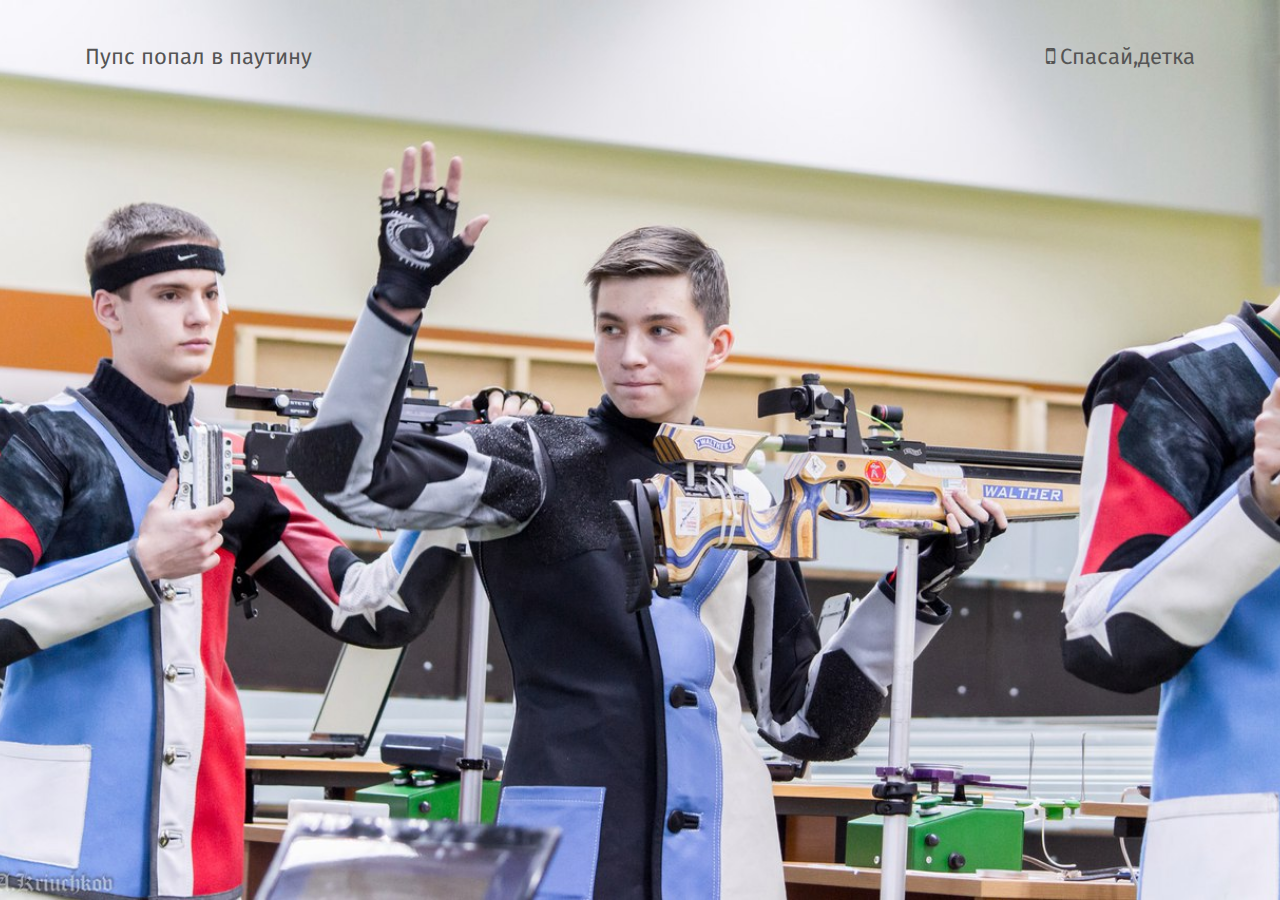
==== app/index.html @ dedfdbb5 "two cummit" ====
<!DOCTYPE html>
<html lang="ru">

<head>

	<meta charset="utf-8">
	<!-- <base href="/"> -->

	<title>Serega</title>
	<meta name="description" content="">

	<meta http-equiv="X-UA-Compatible" content="IE=edge">
	<meta name="viewport" content="width=device-width, initial-scale=1, maximum-scale=1">

	<!-- Template Basic Images Start -->
	<meta property="og:image" content="path/to/image.jpg">
	<link rel="icon" href="img/favicon/favicon.ico">
	<link rel="apple-touch-icon" sizes="180x180" href="img/favicon/apple-touch-icon-180x180.png">
	<!-- Template Basic Images End -->

	<!-- Custom Browsers Color Start /CHROME FIREFOX -->
	<meta name="theme-color" content="#1a1a1a">
	<meta name="msapplication-navbutton-color" content="#1a1a1a">
	<!-- WINDOWS PHONE -->
	<meta name="apple-mobile-web-app-status-bar-style" content="#1a1a1a">
	<!-- IOS SAFARI -->
	<!-- Custom Browsers Color End -->

<style>body{opacity: 0;overflow-x: hidden: } html {background-color: #1a1a1a; } </style>

<link rel="stylesheet" href="css/main.min.css">
</head>

<body class="ishome">

	<div id="my-page">

      <div id="my-header">

					<header class="site-header" style="background-image: url(img/top-bg.jpg);">

						<div class="top-line">

							<div class="pups">Пупс попал в паутину</div>


							<div class="phone">	<i class="fa fa-mobile"></i>Спасай,детка</div>
						</div>

					</header>

</div>
      <div id="my-content">


      </div>

      <div id="my-footer">

      </div>

   </div>


	<script src="js/scripts.min.js"></script>

</body>
</html>
---- app/css/main.min.css ----
@font-face{font-family:raleway-ex;font-weight:400;font-style:normal;src:url(../fonts/RalewayRegular/RalewayRegular.eot);src:url(../fonts/RalewayRegular/RalewayRegular.eot?#iefix) format("embedded-opentype"),url(../fonts/RalewayRegular/RalewayRegular.woff) format("woff"),url(../fonts/RalewayRegular/RalewayRegular.ttf) format("truetype")}@font-face{font-family:raleway-ex;font-weight:700;font-style:normal;src:url(../fonts/RalewayBold/RalewayBold.eot);src:url(../fonts/RalewayBold/RalewayBold.eot?#iefix) format("embedded-opentype"),url(../fonts/RalewayBold/RalewayBold.woff) format("woff"),url(../fonts/RalewayBold/RalewayBold.ttf) format("truetype")}@font-face{font-family:raleway-ex;font-weight:800;font-style:normal;src:url(../fonts/RalewayExtraBold/RalewayExtraBold.eot);src:url(../fonts/RalewayExtraBold/RalewayExtraBold.eot?#iefix) format("embedded-opentype"),url(../fonts/RalewayExtraBold/RalewayExtraBold.woff) format("woff"),url(../fonts/RalewayExtraBold/RalewayExtraBold.ttf) format("truetype")}@font-face{font-family:raleway-ex;font-weight:300;font-style:normal;src:url(../fonts/RalewayLight/RalewayLight.eot);src:url(../fonts/RalewayLight/RalewayLight.eot?#iefix) format("embedded-opentype"),url(../fonts/RalewayLight/RalewayLight.woff) format("woff"),url(../fonts/RalewayLight/RalewayLight.ttf) format("truetype")}@font-face{font-family:raleway-ex;font-weight:600;font-style:normal;src:url(../fonts/RalewaySemiBold/RalewaySemiBold.eot);src:url(../fonts/RalewaySemiBold/RalewaySemiBold.eot?#iefix) format("embedded-opentype"),url(../fonts/RalewaySemiBold/RalewaySemiBold.woff) format("woff"),url(../fonts/RalewaySemiBold/RalewaySemiBold.ttf) format("truetype")}@font-face{font-family:raleway-ex;font-weight:100;font-style:normal;src:url(../fonts/RalewayThin/RalewayThin.eot);src:url(../fonts/RalewayThin/RalewayThin.eot?#iefix) format("embedded-opentype"),url(../fonts/RalewayThin/RalewayThin.woff) format("woff"),url(../fonts/RalewayThin/RalewayThin.ttf) format("truetype")}@font-face{font-family:firasans-ex;font-weight:400;font-style:normal;src:url(../fonts/FiraSansRegular/FiraSansRegular.eot);src:url(../fonts/FiraSansRegular/FiraSansRegular.eot?#iefix) format("embedded-opentype"),url(../fonts/FiraSansRegular/FiraSansRegular.woff) format("woff"),url(../fonts/FiraSansRegular/FiraSansRegular.ttf) format("truetype")}*,::after,::before{-webkit-box-sizing:border-box;box-sizing:border-box}html{font-family:sans-serif;line-height:1.15;-webkit-text-size-adjust:100%;-ms-text-size-adjust:100%;-ms-overflow-style:scrollbar;-webkit-tap-highlight-color:transparent}@-ms-viewport{width:device-width}article,aside,dialog,figcaption,figure,footer,header,hgroup,main,nav,section{display:block}body{margin:0;font-family:-apple-system,BlinkMacSystemFont,"Segoe UI",Roboto,"Helvetica Neue",Arial,sans-serif,"Apple Color Emoji","Segoe UI Emoji","Segoe UI Symbol";font-size:1rem;font-weight:400;line-height:1.5;color:#212529;text-align:left;background-color:#fff}[tabindex="-1"]:focus{outline:0!important}hr{-webkit-box-sizing:content-box;box-sizing:content-box;height:0;overflow:visible}h1,h2,h3,h4,h5,h6{margin-top:0;margin-bottom:.5rem}p{margin-top:0;margin-bottom:1rem}abbr[data-original-title],abbr[title]{text-decoration:underline;-webkit-text-decoration:underline dotted;text-decoration:underline dotted;cursor:help;border-bottom:0}address{margin-bottom:1rem;font-style:normal;line-height:inherit}dl,ol,ul{margin-top:0;margin-bottom:1rem}ol ol,ol ul,ul ol,ul ul{margin-bottom:0}dt{font-weight:700}dd{margin-bottom:.5rem;margin-left:0}blockquote{margin:0 0 1rem}dfn{font-style:italic}b,strong{font-weight:bolder}small{font-size:80%}sub,sup{position:relative;font-size:75%;line-height:0;vertical-align:baseline}sub{bottom:-.25em}sup{top:-.5em}a{color:#66c7cd;text-decoration:none;background-color:transparent;-webkit-text-decoration-skip:objects}a:hover{color:#39a7ae;text-decoration:underline}a:not([href]):not([tabindex]){color:inherit;text-decoration:none}a:not([href]):not([tabindex]):focus,a:not([href]):not([tabindex]):hover{color:inherit;text-decoration:none}a:not([href]):not([tabindex]):focus{outline:0}code,kbd,pre,samp{font-family:monospace,monospace;font-size:1em}pre{margin-top:0;margin-bottom:1rem;overflow:auto;-ms-overflow-style:scrollbar}figure{margin:0 0 1rem}img{vertical-align:middle;border-style:none}svg:not(:root){overflow:hidden}table{border-collapse:collapse}caption{padding-top:.75rem;padding-bottom:.75rem;color:#6c757d;text-align:left;caption-side:bottom}th{text-align:inherit}label{display:inline-block;margin-bottom:.5rem}button{-webkit-border-radius:0;border-radius:0}button:focus{outline:1px dotted;outline:5px auto -webkit-focus-ring-color}button,input,optgroup,select,textarea{margin:0;font-family:inherit;font-size:inherit;line-height:inherit}button,input{overflow:visible}button,select{text-transform:none}[type=reset],[type=submit],button,html [type=button]{-webkit-appearance:button}[type=button]::-moz-focus-inner,[type=reset]::-moz-focus-inner,[type=submit]::-moz-focus-inner,button::-moz-focus-inner{padding:0;border-style:none}input[type=checkbox],input[type=radio]{-webkit-box-sizing:border-box;box-sizing:border-box;padding:0}input[type=date],input[type=datetime-local],input[type=month],input[type=time]{-webkit-appearance:listbox}textarea{overflow:auto;resize:vertical}fieldset{min-width:0;padding:0;margin:0;border:0}legend{display:block;width:100%;max-width:100%;padding:0;margin-bottom:.5rem;font-size:1.5rem;line-height:inherit;color:inherit;white-space:normal}progress{vertical-align:baseline}[type=number]::-webkit-inner-spin-button,[type=number]::-webkit-outer-spin-button{height:auto}[type=search]{outline-offset:-2px;-webkit-appearance:none}[type=search]::-webkit-search-cancel-button,[type=search]::-webkit-search-decoration{-webkit-appearance:none}::-webkit-file-upload-button{font:inherit;-webkit-appearance:button}output{display:inline-block}summary{display:list-item;cursor:pointer}template{display:none}[hidden]{display:none!important}@-ms-viewport{width:device-width}html{-webkit-box-sizing:border-box;box-sizing:border-box;-ms-overflow-style:scrollbar}*,::after,::before{-webkit-box-sizing:inherit;box-sizing:inherit}.container{width:100%;padding-right:15px;padding-left:15px;margin-right:auto;margin-left:auto}@media (min-width:576px){.container{max-width:540px}}@media (min-width:768px){.container{max-width:720px}}@media (min-width:992px){.container{max-width:960px}}@media (min-width:1200px){.container{max-width:1140px}}.container-fluid{width:100%;padding-right:15px;padding-left:15px;margin-right:auto;margin-left:auto}.row{display:-webkit-box;display:-webkit-flex;display:-ms-flexbox;display:flex;-webkit-flex-wrap:wrap;-ms-flex-wrap:wrap;flex-wrap:wrap;margin-right:-15px;margin-left:-15px}.no-gutters{margin-right:0;margin-left:0}.no-gutters>.col,.no-gutters>[class*=col-]{padding-right:0;padding-left:0}.col,.col-1,.col-10,.col-11,.col-12,.col-2,.col-3,.col-4,.col-5,.col-6,.col-7,.col-8,.col-9,.col-auto,.col-lg,.col-lg-1,.col-lg-10,.col-lg-11,.col-lg-12,.col-lg-2,.col-lg-3,.col-lg-4,.col-lg-5,.col-lg-6,.col-lg-7,.col-lg-8,.col-lg-9,.col-lg-auto,.col-md,.col-md-1,.col-md-10,.col-md-11,.col-md-12,.col-md-2,.col-md-3,.col-md-4,.col-md-5,.col-md-6,.col-md-7,.col-md-8,.col-md-9,.col-md-auto,.col-sm,.col-sm-1,.col-sm-10,.col-sm-11,.col-sm-12,.col-sm-2,.col-sm-3,.col-sm-4,.col-sm-5,.col-sm-6,.col-sm-7,.col-sm-8,.col-sm-9,.col-sm-auto,.col-xl,.col-xl-1,.col-xl-10,.col-xl-11,.col-xl-12,.col-xl-2,.col-xl-3,.col-xl-4,.col-xl-5,.col-xl-6,.col-xl-7,.col-xl-8,.col-xl-9,.col-xl-auto{position:relative;width:100%;min-height:1px;padding-right:15px;padding-left:15px}.col{-webkit-flex-basis:0;-ms-flex-preferred-size:0;flex-basis:0;-webkit-box-flex:1;-webkit-flex-grow:1;-ms-flex-positive:1;flex-grow:1;max-width:100%}.col-auto{-webkit-box-flex:0;-webkit-flex:0 0 auto;-ms-flex:0 0 auto;flex:0 0 auto;width:auto;max-width:none}.col-1{-webkit-box-flex:0;-webkit-flex:0 0 8.33333%;-ms-flex:0 0 8.33333%;flex:0 0 8.33333%;max-width:8.33333%}.col-2{-webkit-box-flex:0;-webkit-flex:0 0 16.66667%;-ms-flex:0 0 16.66667%;flex:0 0 16.66667%;max-width:16.66667%}.col-3{-webkit-box-flex:0;-webkit-flex:0 0 25%;-ms-flex:0 0 25%;flex:0 0 25%;max-width:25%}.col-4{-webkit-box-flex:0;-webkit-flex:0 0 33.33333%;-ms-flex:0 0 33.33333%;flex:0 0 33.33333%;max-width:33.33333%}.col-5{-webkit-box-flex:0;-webkit-flex:0 0 41.66667%;-ms-flex:0 0 41.66667%;flex:0 0 41.66667%;max-width:41.66667%}.col-6{-webkit-box-flex:0;-webkit-flex:0 0 50%;-ms-flex:0 0 50%;flex:0 0 50%;max-width:50%}.col-7{-webkit-box-flex:0;-webkit-flex:0 0 58.33333%;-ms-flex:0 0 58.33333%;flex:0 0 58.33333%;max-width:58.33333%}.col-8{-webkit-box-flex:0;-webkit-flex:0 0 66.66667%;-ms-flex:0 0 66.66667%;flex:0 0 66.66667%;max-width:66.66667%}.col-9{-webkit-box-flex:0;-webkit-flex:0 0 75%;-ms-flex:0 0 75%;flex:0 0 75%;max-width:75%}.col-10{-webkit-box-flex:0;-webkit-flex:0 0 83.33333%;-ms-flex:0 0 83.33333%;flex:0 0 83.33333%;max-width:83.33333%}.col-11{-webkit-box-flex:0;-webkit-flex:0 0 91.66667%;-ms-flex:0 0 91.66667%;flex:0 0 91.66667%;max-width:91.66667%}.col-12{-webkit-box-flex:0;-webkit-flex:0 0 100%;-ms-flex:0 0 100%;flex:0 0 100%;max-width:100%}.order-first{-webkit-box-ordinal-group:0;-webkit-order:-1;-ms-flex-order:-1;order:-1}.order-last{-webkit-box-ordinal-group:14;-webkit-order:13;-ms-flex-order:13;order:13}.order-0{-webkit-box-ordinal-group:1;-webkit-order:0;-ms-flex-order:0;order:0}.order-1{-webkit-box-ordinal-group:2;-webkit-order:1;-ms-flex-order:1;order:1}.order-2{-webkit-box-ordinal-group:3;-webkit-order:2;-ms-flex-order:2;order:2}.order-3{-webkit-box-ordinal-group:4;-webkit-order:3;-ms-flex-order:3;order:3}.order-4{-webkit-box-ordinal-group:5;-webkit-order:4;-ms-flex-order:4;order:4}.order-5{-webkit-box-ordinal-group:6;-webkit-order:5;-ms-flex-order:5;order:5}.order-6{-webkit-box-ordinal-group:7;-webkit-order:6;-ms-flex-order:6;order:6}.order-7{-webkit-box-ordinal-group:8;-webkit-order:7;-ms-flex-order:7;order:7}.order-8{-webkit-box-ordinal-group:9;-webkit-order:8;-ms-flex-order:8;order:8}.order-9{-webkit-box-ordinal-group:10;-webkit-order:9;-ms-flex-order:9;order:9}.order-10{-webkit-box-ordinal-group:11;-webkit-order:10;-ms-flex-order:10;order:10}.order-11{-webkit-box-ordinal-group:12;-webkit-order:11;-ms-flex-order:11;order:11}.order-12{-webkit-box-ordinal-group:13;-webkit-order:12;-ms-flex-order:12;order:12}.offset-1{margin-left:8.33333%}.offset-2{margin-left:16.66667%}.offset-3{margin-left:25%}.offset-4{margin-left:33.33333%}.offset-5{margin-left:41.66667%}.offset-6{margin-left:50%}.offset-7{margin-left:58.33333%}.offset-8{margin-left:66.66667%}.offset-9{margin-left:75%}.offset-10{margin-left:83.33333%}.offset-11{margin-left:91.66667%}@media (min-width:576px){.col-sm{-webkit-flex-basis:0;-ms-flex-preferred-size:0;flex-basis:0;-webkit-box-flex:1;-webkit-flex-grow:1;-ms-flex-positive:1;flex-grow:1;max-width:100%}.col-sm-auto{-webkit-box-flex:0;-webkit-flex:0 0 auto;-ms-flex:0 0 auto;flex:0 0 auto;width:auto;max-width:none}.col-sm-1{-webkit-box-flex:0;-webkit-flex:0 0 8.33333%;-ms-flex:0 0 8.33333%;flex:0 0 8.33333%;max-width:8.33333%}.col-sm-2{-webkit-box-flex:0;-webkit-flex:0 0 16.66667%;-ms-flex:0 0 16.66667%;flex:0 0 16.66667%;max-width:16.66667%}.col-sm-3{-webkit-box-flex:0;-webkit-flex:0 0 25%;-ms-flex:0 0 25%;flex:0 0 25%;max-width:25%}.col-sm-4{-webkit-box-flex:0;-webkit-flex:0 0 33.33333%;-ms-flex:0 0 33.33333%;flex:0 0 33.33333%;max-width:33.33333%}.col-sm-5{-webkit-box-flex:0;-webkit-flex:0 0 41.66667%;-ms-flex:0 0 41.66667%;flex:0 0 41.66667%;max-width:41.66667%}.col-sm-6{-webkit-box-flex:0;-webkit-flex:0 0 50%;-ms-flex:0 0 50%;flex:0 0 50%;max-width:50%}.col-sm-7{-webkit-box-flex:0;-webkit-flex:0 0 58.33333%;-ms-flex:0 0 58.33333%;flex:0 0 58.33333%;max-width:58.33333%}.col-sm-8{-webkit-box-flex:0;-webkit-flex:0 0 66.66667%;-ms-flex:0 0 66.66667%;flex:0 0 66.66667%;max-width:66.66667%}.col-sm-9{-webkit-box-flex:0;-webkit-flex:0 0 75%;-ms-flex:0 0 75%;flex:0 0 75%;max-width:75%}.col-sm-10{-webkit-box-flex:0;-webkit-flex:0 0 83.33333%;-ms-flex:0 0 83.33333%;flex:0 0 83.33333%;max-width:83.33333%}.col-sm-11{-webkit-box-flex:0;-webkit-flex:0 0 91.66667%;-ms-flex:0 0 91.66667%;flex:0 0 91.66667%;max-width:91.66667%}.col-sm-12{-webkit-box-flex:0;-webkit-flex:0 0 100%;-ms-flex:0 0 100%;flex:0 0 100%;max-width:100%}.order-sm-first{-webkit-box-ordinal-group:0;-webkit-order:-1;-ms-flex-order:-1;order:-1}.order-sm-last{-webkit-box-ordinal-group:14;-webkit-order:13;-ms-flex-order:13;order:13}.order-sm-0{-webkit-box-ordinal-group:1;-webkit-order:0;-ms-flex-order:0;order:0}.order-sm-1{-webkit-box-ordinal-group:2;-webkit-order:1;-ms-flex-order:1;order:1}.order-sm-2{-webkit-box-ordinal-group:3;-webkit-order:2;-ms-flex-order:2;order:2}.order-sm-3{-webkit-box-ordinal-group:4;-webkit-order:3;-ms-flex-order:3;order:3}.order-sm-4{-webkit-box-ordinal-group:5;-webkit-order:4;-ms-flex-order:4;order:4}.order-sm-5{-webkit-box-ordinal-group:6;-webkit-order:5;-ms-flex-order:5;order:5}.order-sm-6{-webkit-box-ordinal-group:7;-webkit-order:6;-ms-flex-order:6;order:6}.order-sm-7{-webkit-box-ordinal-group:8;-webkit-order:7;-ms-flex-order:7;order:7}.order-sm-8{-webkit-box-ordinal-group:9;-webkit-order:8;-ms-flex-order:8;order:8}.order-sm-9{-webkit-box-ordinal-group:10;-webkit-order:9;-ms-flex-order:9;order:9}.order-sm-10{-webkit-box-ordinal-group:11;-webkit-order:10;-ms-flex-order:10;order:10}.order-sm-11{-webkit-box-ordinal-group:12;-webkit-order:11;-ms-flex-order:11;order:11}.order-sm-12{-webkit-box-ordinal-group:13;-webkit-order:12;-ms-flex-order:12;order:12}.offset-sm-0{margin-left:0}.offset-sm-1{margin-left:8.33333%}.offset-sm-2{margin-left:16.66667%}.offset-sm-3{margin-left:25%}.offset-sm-4{margin-left:33.33333%}.offset-sm-5{margin-left:41.66667%}.offset-sm-6{margin-left:50%}.offset-sm-7{margin-left:58.33333%}.offset-sm-8{margin-left:66.66667%}.offset-sm-9{margin-left:75%}.offset-sm-10{margin-left:83.33333%}.offset-sm-11{margin-left:91.66667%}}@media (min-width:768px){.col-md{-webkit-flex-basis:0;-ms-flex-preferred-size:0;flex-basis:0;-webkit-box-flex:1;-webkit-flex-grow:1;-ms-flex-positive:1;flex-grow:1;max-width:100%}.col-md-auto{-webkit-box-flex:0;-webkit-flex:0 0 auto;-ms-flex:0 0 auto;flex:0 0 auto;width:auto;max-width:none}.col-md-1{-webkit-box-flex:0;-webkit-flex:0 0 8.33333%;-ms-flex:0 0 8.33333%;flex:0 0 8.33333%;max-width:8.33333%}.col-md-2{-webkit-box-flex:0;-webkit-flex:0 0 16.66667%;-ms-flex:0 0 16.66667%;flex:0 0 16.66667%;max-width:16.66667%}.col-md-3{-webkit-box-flex:0;-webkit-flex:0 0 25%;-ms-flex:0 0 25%;flex:0 0 25%;max-width:25%}.col-md-4{-webkit-box-flex:0;-webkit-flex:0 0 33.33333%;-ms-flex:0 0 33.33333%;flex:0 0 33.33333%;max-width:33.33333%}.col-md-5{-webkit-box-flex:0;-webkit-flex:0 0 41.66667%;-ms-flex:0 0 41.66667%;flex:0 0 41.66667%;max-width:41.66667%}.col-md-6{-webkit-box-flex:0;-webkit-flex:0 0 50%;-ms-flex:0 0 50%;flex:0 0 50%;max-width:50%}.col-md-7{-webkit-box-flex:0;-webkit-flex:0 0 58.33333%;-ms-flex:0 0 58.33333%;flex:0 0 58.33333%;max-width:58.33333%}.col-md-8{-webkit-box-flex:0;-webkit-flex:0 0 66.66667%;-ms-flex:0 0 66.66667%;flex:0 0 66.66667%;max-width:66.66667%}.col-md-9{-webkit-box-flex:0;-webkit-flex:0 0 75%;-ms-flex:0 0 75%;flex:0 0 75%;max-width:75%}.col-md-10{-webkit-box-flex:0;-webkit-flex:0 0 83.33333%;-ms-flex:0 0 83.33333%;flex:0 0 83.33333%;max-width:83.33333%}.col-md-11{-webkit-box-flex:0;-webkit-flex:0 0 91.66667%;-ms-flex:0 0 91.66667%;flex:0 0 91.66667%;max-width:91.66667%}.col-md-12{-webkit-box-flex:0;-webkit-flex:0 0 100%;-ms-flex:0 0 100%;flex:0 0 100%;max-width:100%}.order-md-first{-webkit-box-ordinal-group:0;-webkit-order:-1;-ms-flex-order:-1;order:-1}.order-md-last{-webkit-box-ordinal-group:14;-webkit-order:13;-ms-flex-order:13;order:13}.order-md-0{-webkit-box-ordinal-group:1;-webkit-order:0;-ms-flex-order:0;order:0}.order-md-1{-webkit-box-ordinal-group:2;-webkit-order:1;-ms-flex-order:1;order:1}.order-md-2{-webkit-box-ordinal-group:3;-webkit-order:2;-ms-flex-order:2;order:2}.order-md-3{-webkit-box-ordinal-group:4;-webkit-order:3;-ms-flex-order:3;order:3}.order-md-4{-webkit-box-ordinal-group:5;-webkit-order:4;-ms-flex-order:4;order:4}.order-md-5{-webkit-box-ordinal-group:6;-webkit-order:5;-ms-flex-order:5;order:5}.order-md-6{-webkit-box-ordinal-group:7;-webkit-order:6;-ms-flex-order:6;order:6}.order-md-7{-webkit-box-ordinal-group:8;-webkit-order:7;-ms-flex-order:7;order:7}.order-md-8{-webkit-box-ordinal-group:9;-webkit-order:8;-ms-flex-order:8;order:8}.order-md-9{-webkit-box-ordinal-group:10;-webkit-order:9;-ms-flex-order:9;order:9}.order-md-10{-webkit-box-ordinal-group:11;-webkit-order:10;-ms-flex-order:10;order:10}.order-md-11{-webkit-box-ordinal-group:12;-webkit-order:11;-ms-flex-order:11;order:11}.order-md-12{-webkit-box-ordinal-group:13;-webkit-order:12;-ms-flex-order:12;order:12}.offset-md-0{margin-left:0}.offset-md-1{margin-left:8.33333%}.offset-md-2{margin-left:16.66667%}.offset-md-3{margin-left:25%}.offset-md-4{margin-left:33.33333%}.offset-md-5{margin-left:41.66667%}.offset-md-6{margin-left:50%}.offset-md-7{margin-left:58.33333%}.offset-md-8{margin-left:66.66667%}.offset-md-9{margin-left:75%}.offset-md-10{margin-left:83.33333%}.offset-md-11{margin-left:91.66667%}}@media (min-width:992px){.col-lg{-webkit-flex-basis:0;-ms-flex-preferred-size:0;flex-basis:0;-webkit-box-flex:1;-webkit-flex-grow:1;-ms-flex-positive:1;flex-grow:1;max-width:100%}.col-lg-auto{-webkit-box-flex:0;-webkit-flex:0 0 auto;-ms-flex:0 0 auto;flex:0 0 auto;width:auto;max-width:none}.col-lg-1{-webkit-box-flex:0;-webkit-flex:0 0 8.33333%;-ms-flex:0 0 8.33333%;flex:0 0 8.33333%;max-width:8.33333%}.col-lg-2{-webkit-box-flex:0;-webkit-flex:0 0 16.66667%;-ms-flex:0 0 16.66667%;flex:0 0 16.66667%;max-width:16.66667%}.col-lg-3{-webkit-box-flex:0;-webkit-flex:0 0 25%;-ms-flex:0 0 25%;flex:0 0 25%;max-width:25%}.col-lg-4{-webkit-box-flex:0;-webkit-flex:0 0 33.33333%;-ms-flex:0 0 33.33333%;flex:0 0 33.33333%;max-width:33.33333%}.col-lg-5{-webkit-box-flex:0;-webkit-flex:0 0 41.66667%;-ms-flex:0 0 41.66667%;flex:0 0 41.66667%;max-width:41.66667%}.col-lg-6{-webkit-box-flex:0;-webkit-flex:0 0 50%;-ms-flex:0 0 50%;flex:0 0 50%;max-width:50%}.col-lg-7{-webkit-box-flex:0;-webkit-flex:0 0 58.33333%;-ms-flex:0 0 58.33333%;flex:0 0 58.33333%;max-width:58.33333%}.col-lg-8{-webkit-box-flex:0;-webkit-flex:0 0 66.66667%;-ms-flex:0 0 66.66667%;flex:0 0 66.66667%;max-width:66.66667%}.col-lg-9{-webkit-box-flex:0;-webkit-flex:0 0 75%;-ms-flex:0 0 75%;flex:0 0 75%;max-width:75%}.col-lg-10{-webkit-box-flex:0;-webkit-flex:0 0 83.33333%;-ms-flex:0 0 83.33333%;flex:0 0 83.33333%;max-width:83.33333%}.col-lg-11{-webkit-box-flex:0;-webkit-flex:0 0 91.66667%;-ms-flex:0 0 91.66667%;flex:0 0 91.66667%;max-width:91.66667%}.col-lg-12{-webkit-box-flex:0;-webkit-flex:0 0 100%;-ms-flex:0 0 100%;flex:0 0 100%;max-width:100%}.order-lg-first{-webkit-box-ordinal-group:0;-webkit-order:-1;-ms-flex-order:-1;order:-1}.order-lg-last{-webkit-box-ordinal-group:14;-webkit-order:13;-ms-flex-order:13;order:13}.order-lg-0{-webkit-box-ordinal-group:1;-webkit-order:0;-ms-flex-order:0;order:0}.order-lg-1{-webkit-box-ordinal-group:2;-webkit-order:1;-ms-flex-order:1;order:1}.order-lg-2{-webkit-box-ordinal-group:3;-webkit-order:2;-ms-flex-order:2;order:2}.order-lg-3{-webkit-box-ordinal-group:4;-webkit-order:3;-ms-flex-order:3;order:3}.order-lg-4{-webkit-box-ordinal-group:5;-webkit-order:4;-ms-flex-order:4;order:4}.order-lg-5{-webkit-box-ordinal-group:6;-webkit-order:5;-ms-flex-order:5;order:5}.order-lg-6{-webkit-box-ordinal-group:7;-webkit-order:6;-ms-flex-order:6;order:6}.order-lg-7{-webkit-box-ordinal-group:8;-webkit-order:7;-ms-flex-order:7;order:7}.order-lg-8{-webkit-box-ordinal-group:9;-webkit-order:8;-ms-flex-order:8;order:8}.order-lg-9{-webkit-box-ordinal-group:10;-webkit-order:9;-ms-flex-order:9;order:9}.order-lg-10{-webkit-box-ordinal-group:11;-webkit-order:10;-ms-flex-order:10;order:10}.order-lg-11{-webkit-box-ordinal-group:12;-webkit-order:11;-ms-flex-order:11;order:11}.order-lg-12{-webkit-box-ordinal-group:13;-webkit-order:12;-ms-flex-order:12;order:12}.offset-lg-0{margin-left:0}.offset-lg-1{margin-left:8.33333%}.offset-lg-2{margin-left:16.66667%}.offset-lg-3{margin-left:25%}.offset-lg-4{margin-left:33.33333%}.offset-lg-5{margin-left:41.66667%}.offset-lg-6{margin-left:50%}.offset-lg-7{margin-left:58.33333%}.offset-lg-8{margin-left:66.66667%}.offset-lg-9{margin-left:75%}.offset-lg-10{margin-left:83.33333%}.offset-lg-11{margin-left:91.66667%}}@media (min-width:1200px){.col-xl{-webkit-flex-basis:0;-ms-flex-preferred-size:0;flex-basis:0;-webkit-box-flex:1;-webkit-flex-grow:1;-ms-flex-positive:1;flex-grow:1;max-width:100%}.col-xl-auto{-webkit-box-flex:0;-webkit-flex:0 0 auto;-ms-flex:0 0 auto;flex:0 0 auto;width:auto;max-width:none}.col-xl-1{-webkit-box-flex:0;-webkit-flex:0 0 8.33333%;-ms-flex:0 0 8.33333%;flex:0 0 8.33333%;max-width:8.33333%}.col-xl-2{-webkit-box-flex:0;-webkit-flex:0 0 16.66667%;-ms-flex:0 0 16.66667%;flex:0 0 16.66667%;max-width:16.66667%}.col-xl-3{-webkit-box-flex:0;-webkit-flex:0 0 25%;-ms-flex:0 0 25%;flex:0 0 25%;max-width:25%}.col-xl-4{-webkit-box-flex:0;-webkit-flex:0 0 33.33333%;-ms-flex:0 0 33.33333%;flex:0 0 33.33333%;max-width:33.33333%}.col-xl-5{-webkit-box-flex:0;-webkit-flex:0 0 41.66667%;-ms-flex:0 0 41.66667%;flex:0 0 41.66667%;max-width:41.66667%}.col-xl-6{-webkit-box-flex:0;-webkit-flex:0 0 50%;-ms-flex:0 0 50%;flex:0 0 50%;max-width:50%}.col-xl-7{-webkit-box-flex:0;-webkit-flex:0 0 58.33333%;-ms-flex:0 0 58.33333%;flex:0 0 58.33333%;max-width:58.33333%}.col-xl-8{-webkit-box-flex:0;-webkit-flex:0 0 66.66667%;-ms-flex:0 0 66.66667%;flex:0 0 66.66667%;max-width:66.66667%}.col-xl-9{-webkit-box-flex:0;-webkit-flex:0 0 75%;-ms-flex:0 0 75%;flex:0 0 75%;max-width:75%}.col-xl-10{-webkit-box-flex:0;-webkit-flex:0 0 83.33333%;-ms-flex:0 0 83.33333%;flex:0 0 83.33333%;max-width:83.33333%}.col-xl-11{-webkit-box-flex:0;-webkit-flex:0 0 91.66667%;-ms-flex:0 0 91.66667%;flex:0 0 91.66667%;max-width:91.66667%}.col-xl-12{-webkit-box-flex:0;-webkit-flex:0 0 100%;-ms-flex:0 0 100%;flex:0 0 100%;max-width:100%}.order-xl-first{-webkit-box-ordinal-group:0;-webkit-order:-1;-ms-flex-order:-1;order:-1}.order-xl-last{-webkit-box-ordinal-group:14;-webkit-order:13;-ms-flex-order:13;order:13}.order-xl-0{-webkit-box-ordinal-group:1;-webkit-order:0;-ms-flex-order:0;order:0}.order-xl-1{-webkit-box-ordinal-group:2;-webkit-order:1;-ms-flex-order:1;order:1}.order-xl-2{-webkit-box-ordinal-group:3;-webkit-order:2;-ms-flex-order:2;order:2}.order-xl-3{-webkit-box-ordinal-group:4;-webkit-order:3;-ms-flex-order:3;order:3}.order-xl-4{-webkit-box-ordinal-group:5;-webkit-order:4;-ms-flex-order:4;order:4}.order-xl-5{-webkit-box-ordinal-group:6;-webkit-order:5;-ms-flex-order:5;order:5}.order-xl-6{-webkit-box-ordinal-group:7;-webkit-order:6;-ms-flex-order:6;order:6}.order-xl-7{-webkit-box-ordinal-group:8;-webkit-order:7;-ms-flex-order:7;order:7}.order-xl-8{-webkit-box-ordinal-group:9;-webkit-order:8;-ms-flex-order:8;order:8}.order-xl-9{-webkit-box-ordinal-group:10;-webkit-order:9;-ms-flex-order:9;order:9}.order-xl-10{-webkit-box-ordinal-group:11;-webkit-order:10;-ms-flex-order:10;order:10}.order-xl-11{-webkit-box-ordinal-group:12;-webkit-order:11;-ms-flex-order:11;order:11}.order-xl-12{-webkit-box-ordinal-group:13;-webkit-order:12;-ms-flex-order:12;order:12}.offset-xl-0{margin-left:0}.offset-xl-1{margin-left:8.33333%}.offset-xl-2{margin-left:16.66667%}.offset-xl-3{margin-left:25%}.offset-xl-4{margin-left:33.33333%}.offset-xl-5{margin-left:41.66667%}.offset-xl-6{margin-left:50%}.offset-xl-7{margin-left:58.33333%}.offset-xl-8{margin-left:66.66667%}.offset-xl-9{margin-left:75%}.offset-xl-10{margin-left:83.33333%}.offset-xl-11{margin-left:91.66667%}}.d-none{display:none!important}.d-inline{display:inline!important}.d-inline-block{display:inline-block!important}.d-block{display:block!important}.d-table{display:table!important}.d-table-row{display:table-row!important}.d-table-cell{display:table-cell!important}.d-flex{display:-webkit-box!important;display:-webkit-flex!important;display:-ms-flexbox!important;display:flex!important}.d-inline-flex{display:-webkit-inline-box!important;display:-webkit-inline-flex!important;display:-ms-inline-flexbox!important;display:inline-flex!important}@media (min-width:576px){.d-sm-none{display:none!important}.d-sm-inline{display:inline!important}.d-sm-inline-block{display:inline-block!important}.d-sm-block{display:block!important}.d-sm-table{display:table!important}.d-sm-table-row{display:table-row!important}.d-sm-table-cell{display:table-cell!important}.d-sm-flex{display:-webkit-box!important;display:-webkit-flex!important;display:-ms-flexbox!important;display:flex!important}.d-sm-inline-flex{display:-webkit-inline-box!important;display:-webkit-inline-flex!important;display:-ms-inline-flexbox!important;display:inline-flex!important}}@media (min-width:768px){.d-md-none{display:none!important}.d-md-inline{display:inline!important}.d-md-inline-block{display:inline-block!important}.d-md-block{display:block!important}.d-md-table{display:table!important}.d-md-table-row{display:table-row!important}.d-md-table-cell{display:table-cell!important}.d-md-flex{display:-webkit-box!important;display:-webkit-flex!important;display:-ms-flexbox!important;display:flex!important}.d-md-inline-flex{display:-webkit-inline-box!important;display:-webkit-inline-flex!important;display:-ms-inline-flexbox!important;display:inline-flex!important}}@media (min-width:992px){.d-lg-none{display:none!important}.d-lg-inline{display:inline!important}.d-lg-inline-block{display:inline-block!important}.d-lg-block{display:block!important}.d-lg-table{display:table!important}.d-lg-table-row{display:table-row!important}.d-lg-table-cell{display:table-cell!important}.d-lg-flex{display:-webkit-box!important;display:-webkit-flex!important;display:-ms-flexbox!important;display:flex!important}.d-lg-inline-flex{display:-webkit-inline-box!important;display:-webkit-inline-flex!important;display:-ms-inline-flexbox!important;display:inline-flex!important}}@media (min-width:1200px){.d-xl-none{display:none!important}.d-xl-inline{display:inline!important}.d-xl-inline-block{display:inline-block!important}.d-xl-block{display:block!important}.d-xl-table{display:table!important}.d-xl-table-row{display:table-row!important}.d-xl-table-cell{display:table-cell!important}.d-xl-flex{display:-webkit-box!important;display:-webkit-flex!important;display:-ms-flexbox!important;display:flex!important}.d-xl-inline-flex{display:-webkit-inline-box!important;display:-webkit-inline-flex!important;display:-ms-inline-flexbox!important;display:inline-flex!important}}@media print{.d-print-none{display:none!important}.d-print-inline{display:inline!important}.d-print-inline-block{display:inline-block!important}.d-print-block{display:block!important}.d-print-table{display:table!important}.d-print-table-row{display:table-row!important}.d-print-table-cell{display:table-cell!important}.d-print-flex{display:-webkit-box!important;display:-webkit-flex!important;display:-ms-flexbox!important;display:flex!important}.d-print-inline-flex{display:-webkit-inline-box!important;display:-webkit-inline-flex!important;display:-ms-inline-flexbox!important;display:inline-flex!important}}.flex-row{-webkit-box-orient:horizontal!important;-webkit-box-direction:normal!important;-webkit-flex-direction:row!important;-ms-flex-direction:row!important;flex-direction:row!important}.flex-column{-webkit-box-orient:vertical!important;-webkit-box-direction:normal!important;-webkit-flex-direction:column!important;-ms-flex-direction:column!important;flex-direction:column!important}.flex-row-reverse{-webkit-box-orient:horizontal!important;-webkit-box-direction:reverse!important;-webkit-flex-direction:row-reverse!important;-ms-flex-direction:row-reverse!important;flex-direction:row-reverse!important}.flex-column-reverse{-webkit-box-orient:vertical!important;-webkit-box-direction:reverse!important;-webkit-flex-direction:column-reverse!important;-ms-flex-direction:column-reverse!important;flex-direction:column-reverse!important}.flex-wrap{-webkit-flex-wrap:wrap!important;-ms-flex-wrap:wrap!important;flex-wrap:wrap!important}.flex-nowrap{-webkit-flex-wrap:nowrap!important;-ms-flex-wrap:nowrap!important;flex-wrap:nowrap!important}.flex-wrap-reverse{-webkit-flex-wrap:wrap-reverse!important;-ms-flex-wrap:wrap-reverse!important;flex-wrap:wrap-reverse!important}.justify-content-start{-webkit-box-pack:start!important;-webkit-justify-content:flex-start!important;-ms-flex-pack:start!important;justify-content:flex-start!important}.justify-content-end{-webkit-box-pack:end!important;-webkit-justify-content:flex-end!important;-ms-flex-pack:end!important;justify-content:flex-end!important}.justify-content-center{-webkit-box-pack:center!important;-webkit-justify-content:center!important;-ms-flex-pack:center!important;justify-content:center!important}.justify-content-between{-webkit-box-pack:justify!important;-webkit-justify-content:space-between!important;-ms-flex-pack:justify!important;justify-content:space-between!important}.justify-content-around{-webkit-justify-content:space-around!important;-ms-flex-pack:distribute!important;justify-content:space-around!important}.align-items-start{-webkit-box-align:start!important;-webkit-align-items:flex-start!important;-ms-flex-align:start!important;align-items:flex-start!important}.align-items-end{-webkit-box-align:end!important;-webkit-align-items:flex-end!important;-ms-flex-align:end!important;align-items:flex-end!important}.align-items-center{-webkit-box-align:center!important;-webkit-align-items:center!important;-ms-flex-align:center!important;align-items:center!important}.align-items-baseline{-webkit-box-align:baseline!important;-webkit-align-items:baseline!important;-ms-flex-align:baseline!important;align-items:baseline!important}.align-items-stretch{-webkit-box-align:stretch!important;-webkit-align-items:stretch!important;-ms-flex-align:stretch!important;align-items:stretch!important}.align-content-start{-webkit-align-content:flex-start!important;-ms-flex-line-pack:start!important;align-content:flex-start!important}.align-content-end{-webkit-align-content:flex-end!important;-ms-flex-line-pack:end!important;align-content:flex-end!important}.align-content-center{-webkit-align-content:center!important;-ms-flex-line-pack:center!important;align-content:center!important}.align-content-between{-webkit-align-content:space-between!important;-ms-flex-line-pack:justify!important;align-content:space-between!important}.align-content-around{-webkit-align-content:space-around!important;-ms-flex-line-pack:distribute!important;align-content:space-around!important}.align-content-stretch{-webkit-align-content:stretch!important;-ms-flex-line-pack:stretch!important;align-content:stretch!important}.align-self-auto{-webkit-align-self:auto!important;-ms-flex-item-align:auto!important;align-self:auto!important}.align-self-start{-webkit-align-self:flex-start!important;-ms-flex-item-align:start!important;align-self:flex-start!important}.align-self-end{-webkit-align-self:flex-end!important;-ms-flex-item-align:end!important;align-self:flex-end!important}.align-self-center{-webkit-align-self:center!important;-ms-flex-item-align:center!important;align-self:center!important}.align-self-baseline{-webkit-align-self:baseline!important;-ms-flex-item-align:baseline!important;align-self:baseline!important}.align-self-stretch{-webkit-align-self:stretch!important;-ms-flex-item-align:stretch!important;align-self:stretch!important}@media (min-width:576px){.flex-sm-row{-webkit-box-orient:horizontal!important;-webkit-box-direction:normal!important;-webkit-flex-direction:row!important;-ms-flex-direction:row!important;flex-direction:row!important}.flex-sm-column{-webkit-box-orient:vertical!important;-webkit-box-direction:normal!important;-webkit-flex-direction:column!important;-ms-flex-direction:column!important;flex-direction:column!important}.flex-sm-row-reverse{-webkit-box-orient:horizontal!important;-webkit-box-direction:reverse!important;-webkit-flex-direction:row-reverse!important;-ms-flex-direction:row-reverse!important;flex-direction:row-reverse!important}.flex-sm-column-reverse{-webkit-box-orient:vertical!important;-webkit-box-direction:reverse!important;-webkit-flex-direction:column-reverse!important;-ms-flex-direction:column-reverse!important;flex-direction:column-reverse!important}.flex-sm-wrap{-webkit-flex-wrap:wrap!important;-ms-flex-wrap:wrap!important;flex-wrap:wrap!important}.flex-sm-nowrap{-webkit-flex-wrap:nowrap!important;-ms-flex-wrap:nowrap!important;flex-wrap:nowrap!important}.flex-sm-wrap-reverse{-webkit-flex-wrap:wrap-reverse!important;-ms-flex-wrap:wrap-reverse!important;flex-wrap:wrap-reverse!important}.justify-content-sm-start{-webkit-box-pack:start!important;-webkit-justify-content:flex-start!important;-ms-flex-pack:start!important;justify-content:flex-start!important}.justify-content-sm-end{-webkit-box-pack:end!important;-webkit-justify-content:flex-end!important;-ms-flex-pack:end!important;justify-content:flex-end!important}.justify-content-sm-center{-webkit-box-pack:center!important;-webkit-justify-content:center!important;-ms-flex-pack:center!important;justify-content:center!important}.justify-content-sm-between{-webkit-box-pack:justify!important;-webkit-justify-content:space-between!important;-ms-flex-pack:justify!important;justify-content:space-between!important}.justify-content-sm-around{-webkit-justify-content:space-around!important;-ms-flex-pack:distribute!important;justify-content:space-around!important}.align-items-sm-start{-webkit-box-align:start!important;-webkit-align-items:flex-start!important;-ms-flex-align:start!important;align-items:flex-start!important}.align-items-sm-end{-webkit-box-align:end!important;-webkit-align-items:flex-end!important;-ms-flex-align:end!important;align-items:flex-end!important}.align-items-sm-center{-webkit-box-align:center!important;-webkit-align-items:center!important;-ms-flex-align:center!important;align-items:center!important}.align-items-sm-baseline{-webkit-box-align:baseline!important;-webkit-align-items:baseline!important;-ms-flex-align:baseline!important;align-items:baseline!important}.align-items-sm-stretch{-webkit-box-align:stretch!important;-webkit-align-items:stretch!important;-ms-flex-align:stretch!important;align-items:stretch!important}.align-content-sm-start{-webkit-align-content:flex-start!important;-ms-flex-line-pack:start!important;align-content:flex-start!important}.align-content-sm-end{-webkit-align-content:flex-end!important;-ms-flex-line-pack:end!important;align-content:flex-end!important}.align-content-sm-center{-webkit-align-content:center!important;-ms-flex-line-pack:center!important;align-content:center!important}.align-content-sm-between{-webkit-align-content:space-between!important;-ms-flex-line-pack:justify!important;align-content:space-between!important}.align-content-sm-around{-webkit-align-content:space-around!important;-ms-flex-line-pack:distribute!important;align-content:space-around!important}.align-content-sm-stretch{-webkit-align-content:stretch!important;-ms-flex-line-pack:stretch!important;align-content:stretch!important}.align-self-sm-auto{-webkit-align-self:auto!important;-ms-flex-item-align:auto!important;align-self:auto!important}.align-self-sm-start{-webkit-align-self:flex-start!important;-ms-flex-item-align:start!important;align-self:flex-start!important}.align-self-sm-end{-webkit-align-self:flex-end!important;-ms-flex-item-align:end!important;align-self:flex-end!important}.align-self-sm-center{-webkit-align-self:center!important;-ms-flex-item-align:center!important;align-self:center!important}.align-self-sm-baseline{-webkit-align-self:baseline!important;-ms-flex-item-align:baseline!important;align-self:baseline!important}.align-self-sm-stretch{-webkit-align-self:stretch!important;-ms-flex-item-align:stretch!important;align-self:stretch!important}}@media (min-width:768px){.flex-md-row{-webkit-box-orient:horizontal!important;-webkit-box-direction:normal!important;-webkit-flex-direction:row!important;-ms-flex-direction:row!important;flex-direction:row!important}.flex-md-column{-webkit-box-orient:vertical!important;-webkit-box-direction:normal!important;-webkit-flex-direction:column!important;-ms-flex-direction:column!important;flex-direction:column!important}.flex-md-row-reverse{-webkit-box-orient:horizontal!important;-webkit-box-direction:reverse!important;-webkit-flex-direction:row-reverse!important;-ms-flex-direction:row-reverse!important;flex-direction:row-reverse!important}.flex-md-column-reverse{-webkit-box-orient:vertical!important;-webkit-box-direction:reverse!important;-webkit-flex-direction:column-reverse!important;-ms-flex-direction:column-reverse!important;flex-direction:column-reverse!important}.flex-md-wrap{-webkit-flex-wrap:wrap!important;-ms-flex-wrap:wrap!important;flex-wrap:wrap!important}.flex-md-nowrap{-webkit-flex-wrap:nowrap!important;-ms-flex-wrap:nowrap!important;flex-wrap:nowrap!important}.flex-md-wrap-reverse{-webkit-flex-wrap:wrap-reverse!important;-ms-flex-wrap:wrap-reverse!important;flex-wrap:wrap-reverse!important}.justify-content-md-start{-webkit-box-pack:start!important;-webkit-justify-content:flex-start!important;-ms-flex-pack:start!important;justify-content:flex-start!important}.justify-content-md-end{-webkit-box-pack:end!important;-webkit-justify-content:flex-end!important;-ms-flex-pack:end!important;justify-content:flex-end!important}.justify-content-md-center{-webkit-box-pack:center!important;-webkit-justify-content:center!important;-ms-flex-pack:center!important;justify-content:center!important}.justify-content-md-between{-webkit-box-pack:justify!important;-webkit-justify-content:space-between!important;-ms-flex-pack:justify!important;justify-content:space-between!important}.justify-content-md-around{-webkit-justify-content:space-around!important;-ms-flex-pack:distribute!important;justify-content:space-around!important}.align-items-md-start{-webkit-box-align:start!important;-webkit-align-items:flex-start!important;-ms-flex-align:start!important;align-items:flex-start!important}.align-items-md-end{-webkit-box-align:end!important;-webkit-align-items:flex-end!important;-ms-flex-align:end!important;align-items:flex-end!important}.align-items-md-center{-webkit-box-align:center!important;-webkit-align-items:center!important;-ms-flex-align:center!important;align-items:center!important}.align-items-md-baseline{-webkit-box-align:baseline!important;-webkit-align-items:baseline!important;-ms-flex-align:baseline!important;align-items:baseline!important}.align-items-md-stretch{-webkit-box-align:stretch!important;-webkit-align-items:stretch!important;-ms-flex-align:stretch!important;align-items:stretch!important}.align-content-md-start{-webkit-align-content:flex-start!important;-ms-flex-line-pack:start!important;align-content:flex-start!important}.align-content-md-end{-webkit-align-content:flex-end!important;-ms-flex-line-pack:end!important;align-content:flex-end!important}.align-content-md-center{-webkit-align-content:center!important;-ms-flex-line-pack:center!important;align-content:center!important}.align-content-md-between{-webkit-align-content:space-between!important;-ms-flex-line-pack:justify!important;align-content:space-between!important}.align-content-md-around{-webkit-align-content:space-around!important;-ms-flex-line-pack:distribute!important;align-content:space-around!important}.align-content-md-stretch{-webkit-align-content:stretch!important;-ms-flex-line-pack:stretch!important;align-content:stretch!important}.align-self-md-auto{-webkit-align-self:auto!important;-ms-flex-item-align:auto!important;align-self:auto!important}.align-self-md-start{-webkit-align-self:flex-start!important;-ms-flex-item-align:start!important;align-self:flex-start!important}.align-self-md-end{-webkit-align-self:flex-end!important;-ms-flex-item-align:end!important;align-self:flex-end!important}.align-self-md-center{-webkit-align-self:center!important;-ms-flex-item-align:center!important;align-self:center!important}.align-self-md-baseline{-webkit-align-self:baseline!important;-ms-flex-item-align:baseline!important;align-self:baseline!important}.align-self-md-stretch{-webkit-align-self:stretch!important;-ms-flex-item-align:stretch!important;align-self:stretch!important}}@media (min-width:992px){.flex-lg-row{-webkit-box-orient:horizontal!important;-webkit-box-direction:normal!important;-webkit-flex-direction:row!important;-ms-flex-direction:row!important;flex-direction:row!important}.flex-lg-column{-webkit-box-orient:vertical!important;-webkit-box-direction:normal!important;-webkit-flex-direction:column!important;-ms-flex-direction:column!important;flex-direction:column!important}.flex-lg-row-reverse{-webkit-box-orient:horizontal!important;-webkit-box-direction:reverse!important;-webkit-flex-direction:row-reverse!important;-ms-flex-direction:row-reverse!important;flex-direction:row-reverse!important}.flex-lg-column-reverse{-webkit-box-orient:vertical!important;-webkit-box-direction:reverse!important;-webkit-flex-direction:column-reverse!important;-ms-flex-direction:column-reverse!important;flex-direction:column-reverse!important}.flex-lg-wrap{-webkit-flex-wrap:wrap!important;-ms-flex-wrap:wrap!important;flex-wrap:wrap!important}.flex-lg-nowrap{-webkit-flex-wrap:nowrap!important;-ms-flex-wrap:nowrap!important;flex-wrap:nowrap!important}.flex-lg-wrap-reverse{-webkit-flex-wrap:wrap-reverse!important;-ms-flex-wrap:wrap-reverse!important;flex-wrap:wrap-reverse!important}.justify-content-lg-start{-webkit-box-pack:start!important;-webkit-justify-content:flex-start!important;-ms-flex-pack:start!important;justify-content:flex-start!important}.justify-content-lg-end{-webkit-box-pack:end!important;-webkit-justify-content:flex-end!important;-ms-flex-pack:end!important;justify-content:flex-end!important}.justify-content-lg-center{-webkit-box-pack:center!important;-webkit-justify-content:center!important;-ms-flex-pack:center!important;justify-content:center!important}.justify-content-lg-between{-webkit-box-pack:justify!important;-webkit-justify-content:space-between!important;-ms-flex-pack:justify!important;justify-content:space-between!important}.justify-content-lg-around{-webkit-justify-content:space-around!important;-ms-flex-pack:distribute!important;justify-content:space-around!important}.align-items-lg-start{-webkit-box-align:start!important;-webkit-align-items:flex-start!important;-ms-flex-align:start!important;align-items:flex-start!important}.align-items-lg-end{-webkit-box-align:end!important;-webkit-align-items:flex-end!important;-ms-flex-align:end!important;align-items:flex-end!important}.align-items-lg-center{-webkit-box-align:center!important;-webkit-align-items:center!important;-ms-flex-align:center!important;align-items:center!important}.align-items-lg-baseline{-webkit-box-align:baseline!important;-webkit-align-items:baseline!important;-ms-flex-align:baseline!important;align-items:baseline!important}.align-items-lg-stretch{-webkit-box-align:stretch!important;-webkit-align-items:stretch!important;-ms-flex-align:stretch!important;align-items:stretch!important}.align-content-lg-start{-webkit-align-content:flex-start!important;-ms-flex-line-pack:start!important;align-content:flex-start!important}.align-content-lg-end{-webkit-align-content:flex-end!important;-ms-flex-line-pack:end!important;align-content:flex-end!important}.align-content-lg-center{-webkit-align-content:center!important;-ms-flex-line-pack:center!important;align-content:center!important}.align-content-lg-between{-webkit-align-content:space-between!important;-ms-flex-line-pack:justify!important;align-content:space-between!important}.align-content-lg-around{-webkit-align-content:space-around!important;-ms-flex-line-pack:distribute!important;align-content:space-around!important}.align-content-lg-stretch{-webkit-align-content:stretch!important;-ms-flex-line-pack:stretch!important;align-content:stretch!important}.align-self-lg-auto{-webkit-align-self:auto!important;-ms-flex-item-align:auto!important;align-self:auto!important}.align-self-lg-start{-webkit-align-self:flex-start!important;-ms-flex-item-align:start!important;align-self:flex-start!important}.align-self-lg-end{-webkit-align-self:flex-end!important;-ms-flex-item-align:end!important;align-self:flex-end!important}.align-self-lg-center{-webkit-align-self:center!important;-ms-flex-item-align:center!important;align-self:center!important}.align-self-lg-baseline{-webkit-align-self:baseline!important;-ms-flex-item-align:baseline!important;align-self:baseline!important}.align-self-lg-stretch{-webkit-align-self:stretch!important;-ms-flex-item-align:stretch!important;align-self:stretch!important}}@media (min-width:1200px){.flex-xl-row{-webkit-box-orient:horizontal!important;-webkit-box-direction:normal!important;-webkit-flex-direction:row!important;-ms-flex-direction:row!important;flex-direction:row!important}.flex-xl-column{-webkit-box-orient:vertical!important;-webkit-box-direction:normal!important;-webkit-flex-direction:column!important;-ms-flex-direction:column!important;flex-direction:column!important}.flex-xl-row-reverse{-webkit-box-orient:horizontal!important;-webkit-box-direction:reverse!important;-webkit-flex-direction:row-reverse!important;-ms-flex-direction:row-reverse!important;flex-direction:row-reverse!important}.flex-xl-column-reverse{-webkit-box-orient:vertical!important;-webkit-box-direction:reverse!important;-webkit-flex-direction:column-reverse!important;-ms-flex-direction:column-reverse!important;flex-direction:column-reverse!important}.flex-xl-wrap{-webkit-flex-wrap:wrap!important;-ms-flex-wrap:wrap!important;flex-wrap:wrap!important}.flex-xl-nowrap{-webkit-flex-wrap:nowrap!important;-ms-flex-wrap:nowrap!important;flex-wrap:nowrap!important}.flex-xl-wrap-reverse{-webkit-flex-wrap:wrap-reverse!important;-ms-flex-wrap:wrap-reverse!important;flex-wrap:wrap-reverse!important}.justify-content-xl-start{-webkit-box-pack:start!important;-webkit-justify-content:flex-start!important;-ms-flex-pack:start!important;justify-content:flex-start!important}.justify-content-xl-end{-webkit-box-pack:end!important;-webkit-justify-content:flex-end!important;-ms-flex-pack:end!important;justify-content:flex-end!important}.justify-content-xl-center{-webkit-box-pack:center!important;-webkit-justify-content:center!important;-ms-flex-pack:center!important;justify-content:center!important}.justify-content-xl-between{-webkit-box-pack:justify!important;-webkit-justify-content:space-between!important;-ms-flex-pack:justify!important;justify-content:space-between!important}.justify-content-xl-around{-webkit-justify-content:space-around!important;-ms-flex-pack:distribute!important;justify-content:space-around!important}.align-items-xl-start{-webkit-box-align:start!important;-webkit-align-items:flex-start!important;-ms-flex-align:start!important;align-items:flex-start!important}.align-items-xl-end{-webkit-box-align:end!important;-webkit-align-items:flex-end!important;-ms-flex-align:end!important;align-items:flex-end!important}.align-items-xl-center{-webkit-box-align:center!important;-webkit-align-items:center!important;-ms-flex-align:center!important;align-items:center!important}.align-items-xl-baseline{-webkit-box-align:baseline!important;-webkit-align-items:baseline!important;-ms-flex-align:baseline!important;align-items:baseline!important}.align-items-xl-stretch{-webkit-box-align:stretch!important;-webkit-align-items:stretch!important;-ms-flex-align:stretch!important;align-items:stretch!important}.align-content-xl-start{-webkit-align-content:flex-start!important;-ms-flex-line-pack:start!important;align-content:flex-start!important}.align-content-xl-end{-webkit-align-content:flex-end!important;-ms-flex-line-pack:end!important;align-content:flex-end!important}.align-content-xl-center{-webkit-align-content:center!important;-ms-flex-line-pack:center!important;align-content:center!important}.align-content-xl-between{-webkit-align-content:space-between!important;-ms-flex-line-pack:justify!important;align-content:space-between!important}.align-content-xl-around{-webkit-align-content:space-around!important;-ms-flex-line-pack:distribute!important;align-content:space-around!important}.align-content-xl-stretch{-webkit-align-content:stretch!important;-ms-flex-line-pack:stretch!important;align-content:stretch!important}.align-self-xl-auto{-webkit-align-self:auto!important;-ms-flex-item-align:auto!important;align-self:auto!important}.align-self-xl-start{-webkit-align-self:flex-start!important;-ms-flex-item-align:start!important;align-self:flex-start!important}.align-self-xl-end{-webkit-align-self:flex-end!important;-ms-flex-item-align:end!important;align-self:flex-end!important}.align-self-xl-center{-webkit-align-self:center!important;-ms-flex-item-align:center!important;align-self:center!important}.align-self-xl-baseline{-webkit-align-self:baseline!important;-ms-flex-item-align:baseline!important;align-self:baseline!important}.align-self-xl-stretch{-webkit-align-self:stretch!important;-ms-flex-item-align:stretch!important;align-self:stretch!important}}@font-face{font-family:FontAwesome;src:url(../fonts/fontawesome/fontawesome-webfont.eot?v=4.7.0);src:url(../fonts/fontawesome/fontawesome-webfont.eot?#iefix&v=4.7.0) format("embedded-opentype"),url(../fonts/fontawesome/fontawesome-webfont.woff2?v=4.7.0) format("woff2"),url(../fonts/fontawesome/fontawesome-webfont.woff?v=4.7.0) format("woff"),url(../fonts/fontawesome/fontawesome-webfont.ttf?v=4.7.0) format("truetype"),url(../fonts/fontawesome/fontawesome-webfont.svg?v=4.7.0#fontawesomeregular) format("svg");font-weight:400;font-style:normal}.fa{display:inline-block;font:normal normal normal 14px/1 FontAwesome;font-size:inherit;text-rendering:auto;-webkit-font-smoothing:antialiased;-moz-osx-font-smoothing:grayscale}.fa-lg{font-size:1.33333333em;line-height:.75em;vertical-align:-15%}.fa-2x{font-size:2em}.fa-3x{font-size:3em}.fa-4x{font-size:4em}.fa-5x{font-size:5em}.fa-fw{width:1.28571429em;text-align:center}.fa-ul{padding-left:0;margin-left:2.14285714em;list-style-type:none}.fa-ul>li{position:relative}.fa-li{position:absolute;left:-2.14285714em;width:2.14285714em;top:.14285714em;text-align:center}.fa-li.fa-lg{left:-1.85714286em}.fa-border{padding:.2em .25em .15em;border:solid .08em #eee;-webkit-border-radius:.1em;border-radius:.1em}.fa-pull-left{float:left}.fa-pull-right{float:right}.fa.fa-pull-left{margin-right:.3em}.fa.fa-pull-right{margin-left:.3em}.pull-right{float:right}.pull-left{float:left}.fa.pull-left{margin-right:.3em}.fa.pull-right{margin-left:.3em}.fa-spin{-webkit-animation:fa-spin 2s infinite linear;animation:fa-spin 2s infinite linear}.fa-pulse{-webkit-animation:fa-spin 1s infinite steps(8);animation:fa-spin 1s infinite steps(8)}@-webkit-keyframes fa-spin{0%{-webkit-transform:rotate(0);transform:rotate(0)}100%{-webkit-transform:rotate(359deg);transform:rotate(359deg)}}@keyframes fa-spin{0%{-webkit-transform:rotate(0);transform:rotate(0)}100%{-webkit-transform:rotate(359deg);transform:rotate(359deg)}}.fa-rotate-90{-webkit-transform:rotate(90deg);-ms-transform:rotate(90deg);transform:rotate(90deg)}.fa-rotate-180{-webkit-transform:rotate(180deg);-ms-transform:rotate(180deg);transform:rotate(180deg)}.fa-rotate-270{-webkit-transform:rotate(270deg);-ms-transform:rotate(270deg);transform:rotate(270deg)}.fa-flip-horizontal{-webkit-transform:scale(-1,1);-ms-transform:scale(-1,1);transform:scale(-1,1)}.fa-flip-vertical{-webkit-transform:scale(1,-1);-ms-transform:scale(1,-1);transform:scale(1,-1)}:root .fa-flip-horizontal,:root .fa-flip-vertical,:root .fa-rotate-180,:root .fa-rotate-270,:root .fa-rotate-90{-webkit-filter:none;filter:none}.fa-stack{position:relative;display:inline-block;width:2em;height:2em;line-height:2em;vertical-align:middle}.fa-stack-1x,.fa-stack-2x{position:absolute;left:0;width:100%;text-align:center}.fa-stack-1x{line-height:inherit}.fa-stack-2x{font-size:2em}.fa-inverse{color:#fff}.fa-glass:before{content:"\f000"}.fa-music:before{content:"\f001"}.fa-search:before{content:"\f002"}.fa-envelope-o:before{content:"\f003"}.fa-heart:before{content:"\f004"}.fa-star:before{content:"\f005"}.fa-star-o:before{content:"\f006"}.fa-user:before{content:"\f007"}.fa-film:before{content:"\f008"}.fa-th-large:before{content:"\f009"}.fa-th:before{content:"\f00a"}.fa-th-list:before{content:"\f00b"}.fa-check:before{content:"\f00c"}.fa-close:before,.fa-remove:before,.fa-times:before{content:"\f00d"}.fa-search-plus:before{content:"\f00e"}.fa-search-minus:before{content:"\f010"}.fa-power-off:before{content:"\f011"}.fa-signal:before{content:"\f012"}.fa-cog:before,.fa-gear:before{content:"\f013"}.fa-trash-o:before{content:"\f014"}.fa-home:before{content:"\f015"}.fa-file-o:before{content:"\f016"}.fa-clock-o:before{content:"\f017"}.fa-road:before{content:"\f018"}.fa-download:before{content:"\f019"}.fa-arrow-circle-o-down:before{content:"\f01a"}.fa-arrow-circle-o-up:before{content:"\f01b"}.fa-inbox:before{content:"\f01c"}.fa-play-circle-o:before{content:"\f01d"}.fa-repeat:before,.fa-rotate-right:before{content:"\f01e"}.fa-refresh:before{content:"\f021"}.fa-list-alt:before{content:"\f022"}.fa-lock:before{content:"\f023"}.fa-flag:before{content:"\f024"}.fa-headphones:before{content:"\f025"}.fa-volume-off:before{content:"\f026"}.fa-volume-down:before{content:"\f027"}.fa-volume-up:before{content:"\f028"}.fa-qrcode:before{content:"\f029"}.fa-barcode:before{content:"\f02a"}.fa-tag:before{content:"\f02b"}.fa-tags:before{content:"\f02c"}.fa-book:before{content:"\f02d"}.fa-bookmark:before{content:"\f02e"}.fa-print:before{content:"\f02f"}.fa-camera:before{content:"\f030"}.fa-font:before{content:"\f031"}.fa-bold:before{content:"\f032"}.fa-italic:before{content:"\f033"}.fa-text-height:before{content:"\f034"}.fa-text-width:before{content:"\f035"}.fa-align-left:before{content:"\f036"}.fa-align-center:before{content:"\f037"}.fa-align-right:before{content:"\f038"}.fa-align-justify:before{content:"\f039"}.fa-list:before{content:"\f03a"}.fa-dedent:before,.fa-outdent:before{content:"\f03b"}.fa-indent:before{content:"\f03c"}.fa-video-camera:before{content:"\f03d"}.fa-image:before,.fa-photo:before,.fa-picture-o:before{content:"\f03e"}.fa-pencil:before{content:"\f040"}.fa-map-marker:before{content:"\f041"}.fa-adjust:before{content:"\f042"}.fa-tint:before{content:"\f043"}.fa-edit:before,.fa-pencil-square-o:before{content:"\f044"}.fa-share-square-o:before{content:"\f045"}.fa-check-square-o:before{content:"\f046"}.fa-arrows:before{content:"\f047"}.fa-step-backward:before{content:"\f048"}.fa-fast-backward:before{content:"\f049"}.fa-backward:before{content:"\f04a"}.fa-play:before{content:"\f04b"}.fa-pause:before{content:"\f04c"}.fa-stop:before{content:"\f04d"}.fa-forward:before{content:"\f04e"}.fa-fast-forward:before{content:"\f050"}.fa-step-forward:before{content:"\f051"}.fa-eject:before{content:"\f052"}.fa-chevron-left:before{content:"\f053"}.fa-chevron-right:before{content:"\f054"}.fa-plus-circle:before{content:"\f055"}.fa-minus-circle:before{content:"\f056"}.fa-times-circle:before{content:"\f057"}.fa-check-circle:before{content:"\f058"}.fa-question-circle:before{content:"\f059"}.fa-info-circle:before{content:"\f05a"}.fa-crosshairs:before{content:"\f05b"}.fa-times-circle-o:before{content:"\f05c"}.fa-check-circle-o:before{content:"\f05d"}.fa-ban:before{content:"\f05e"}.fa-arrow-left:before{content:"\f060"}.fa-arrow-right:before{content:"\f061"}.fa-arrow-up:before{content:"\f062"}.fa-arrow-down:before{content:"\f063"}.fa-mail-forward:before,.fa-share:before{content:"\f064"}.fa-expand:before{content:"\f065"}.fa-compress:before{content:"\f066"}.fa-plus:before{content:"\f067"}.fa-minus:before{content:"\f068"}.fa-asterisk:before{content:"\f069"}.fa-exclamation-circle:before{content:"\f06a"}.fa-gift:before{content:"\f06b"}.fa-leaf:before{content:"\f06c"}.fa-fire:before{content:"\f06d"}.fa-eye:before{content:"\f06e"}.fa-eye-slash:before{content:"\f070"}.fa-exclamation-triangle:before,.fa-warning:before{content:"\f071"}.fa-plane:before{content:"\f072"}.fa-calendar:before{content:"\f073"}.fa-random:before{content:"\f074"}.fa-comment:before{content:"\f075"}.fa-magnet:before{content:"\f076"}.fa-chevron-up:before{content:"\f077"}.fa-chevron-down:before{content:"\f078"}.fa-retweet:before{content:"\f079"}.fa-shopping-cart:before{content:"\f07a"}.fa-folder:before{content:"\f07b"}.fa-folder-open:before{content:"\f07c"}.fa-arrows-v:before{content:"\f07d"}.fa-arrows-h:before{content:"\f07e"}.fa-bar-chart-o:before,.fa-bar-chart:before{content:"\f080"}.fa-twitter-square:before{content:"\f081"}.fa-facebook-square:before{content:"\f082"}.fa-camera-retro:before{content:"\f083"}.fa-key:before{content:"\f084"}.fa-cogs:before,.fa-gears:before{content:"\f085"}.fa-comments:before{content:"\f086"}.fa-thumbs-o-up:before{content:"\f087"}.fa-thumbs-o-down:before{content:"\f088"}.fa-star-half:before{content:"\f089"}.fa-heart-o:before{content:"\f08a"}.fa-sign-out:before{content:"\f08b"}.fa-linkedin-square:before{content:"\f08c"}.fa-thumb-tack:before{content:"\f08d"}.fa-external-link:before{content:"\f08e"}.fa-sign-in:before{content:"\f090"}.fa-trophy:before{content:"\f091"}.fa-github-square:before{content:"\f092"}.fa-upload:before{content:"\f093"}.fa-lemon-o:before{content:"\f094"}.fa-phone:before{content:"\f095"}.fa-square-o:before{content:"\f096"}.fa-bookmark-o:before{content:"\f097"}.fa-phone-square:before{content:"\f098"}.fa-twitter:before{content:"\f099"}.fa-facebook-f:before,.fa-facebook:before{content:"\f09a"}.fa-github:before{content:"\f09b"}.fa-unlock:before{content:"\f09c"}.fa-credit-card:before{content:"\f09d"}.fa-feed:before,.fa-rss:before{content:"\f09e"}.fa-hdd-o:before{content:"\f0a0"}.fa-bullhorn:before{content:"\f0a1"}.fa-bell:before{content:"\f0f3"}.fa-certificate:before{content:"\f0a3"}.fa-hand-o-right:before{content:"\f0a4"}.fa-hand-o-left:before{content:"\f0a5"}.fa-hand-o-up:before{content:"\f0a6"}.fa-hand-o-down:before{content:"\f0a7"}.fa-arrow-circle-left:before{content:"\f0a8"}.fa-arrow-circle-right:before{content:"\f0a9"}.fa-arrow-circle-up:before{content:"\f0aa"}.fa-arrow-circle-down:before{content:"\f0ab"}.fa-globe:before{content:"\f0ac"}.fa-wrench:before{content:"\f0ad"}.fa-tasks:before{content:"\f0ae"}.fa-filter:before{content:"\f0b0"}.fa-briefcase:before{content:"\f0b1"}.fa-arrows-alt:before{content:"\f0b2"}.fa-group:before,.fa-users:before{content:"\f0c0"}.fa-chain:before,.fa-link:before{content:"\f0c1"}.fa-cloud:before{content:"\f0c2"}.fa-flask:before{content:"\f0c3"}.fa-cut:before,.fa-scissors:before{content:"\f0c4"}.fa-copy:before,.fa-files-o:before{content:"\f0c5"}.fa-paperclip:before{content:"\f0c6"}.fa-floppy-o:before,.fa-save:before{content:"\f0c7"}.fa-square:before{content:"\f0c8"}.fa-bars:before,.fa-navicon:before,.fa-reorder:before{content:"\f0c9"}.fa-list-ul:before{content:"\f0ca"}.fa-list-ol:before{content:"\f0cb"}.fa-strikethrough:before{content:"\f0cc"}.fa-underline:before{content:"\f0cd"}.fa-table:before{content:"\f0ce"}.fa-magic:before{content:"\f0d0"}.fa-truck:before{content:"\f0d1"}.fa-pinterest:before{content:"\f0d2"}.fa-pinterest-square:before{content:"\f0d3"}.fa-google-plus-square:before{content:"\f0d4"}.fa-google-plus:before{content:"\f0d5"}.fa-money:before{content:"\f0d6"}.fa-caret-down:before{content:"\f0d7"}.fa-caret-up:before{content:"\f0d8"}.fa-caret-left:before{content:"\f0d9"}.fa-caret-right:before{content:"\f0da"}.fa-columns:before{content:"\f0db"}.fa-sort:before,.fa-unsorted:before{content:"\f0dc"}.fa-sort-desc:before,.fa-sort-down:before{content:"\f0dd"}.fa-sort-asc:before,.fa-sort-up:before{content:"\f0de"}.fa-envelope:before{content:"\f0e0"}.fa-linkedin:before{content:"\f0e1"}.fa-rotate-left:before,.fa-undo:before{content:"\f0e2"}.fa-gavel:before,.fa-legal:before{content:"\f0e3"}.fa-dashboard:before,.fa-tachometer:before{content:"\f0e4"}.fa-comment-o:before{content:"\f0e5"}.fa-comments-o:before{content:"\f0e6"}.fa-bolt:before,.fa-flash:before{content:"\f0e7"}.fa-sitemap:before{content:"\f0e8"}.fa-umbrella:before{content:"\f0e9"}.fa-clipboard:before,.fa-paste:before{content:"\f0ea"}.fa-lightbulb-o:before{content:"\f0eb"}.fa-exchange:before{content:"\f0ec"}.fa-cloud-download:before{content:"\f0ed"}.fa-cloud-upload:before{content:"\f0ee"}.fa-user-md:before{content:"\f0f0"}.fa-stethoscope:before{content:"\f0f1"}.fa-suitcase:before{content:"\f0f2"}.fa-bell-o:before{content:"\f0a2"}.fa-coffee:before{content:"\f0f4"}.fa-cutlery:before{content:"\f0f5"}.fa-file-text-o:before{content:"\f0f6"}.fa-building-o:before{content:"\f0f7"}.fa-hospital-o:before{content:"\f0f8"}.fa-ambulance:before{content:"\f0f9"}.fa-medkit:before{content:"\f0fa"}.fa-fighter-jet:before{content:"\f0fb"}.fa-beer:before{content:"\f0fc"}.fa-h-square:before{content:"\f0fd"}.fa-plus-square:before{content:"\f0fe"}.fa-angle-double-left:before{content:"\f100"}.fa-angle-double-right:before{content:"\f101"}.fa-angle-double-up:before{content:"\f102"}.fa-angle-double-down:before{content:"\f103"}.fa-angle-left:before{content:"\f104"}.fa-angle-right:before{content:"\f105"}.fa-angle-up:before{content:"\f106"}.fa-angle-down:before{content:"\f107"}.fa-desktop:before{content:"\f108"}.fa-laptop:before{content:"\f109"}.fa-tablet:before{content:"\f10a"}.fa-mobile-phone:before,.fa-mobile:before{content:"\f10b"}.fa-circle-o:before{content:"\f10c"}.fa-quote-left:before{content:"\f10d"}.fa-quote-right:before{content:"\f10e"}.fa-spinner:before{content:"\f110"}.fa-circle:before{content:"\f111"}.fa-mail-reply:before,.fa-reply:before{content:"\f112"}.fa-github-alt:before{content:"\f113"}.fa-folder-o:before{content:"\f114"}.fa-folder-open-o:before{content:"\f115"}.fa-smile-o:before{content:"\f118"}.fa-frown-o:before{content:"\f119"}.fa-meh-o:before{content:"\f11a"}.fa-gamepad:before{content:"\f11b"}.fa-keyboard-o:before{content:"\f11c"}.fa-flag-o:before{content:"\f11d"}.fa-flag-checkered:before{content:"\f11e"}.fa-terminal:before{content:"\f120"}.fa-code:before{content:"\f121"}.fa-mail-reply-all:before,.fa-reply-all:before{content:"\f122"}.fa-star-half-empty:before,.fa-star-half-full:before,.fa-star-half-o:before{content:"\f123"}.fa-location-arrow:before{content:"\f124"}.fa-crop:before{content:"\f125"}.fa-code-fork:before{content:"\f126"}.fa-chain-broken:before,.fa-unlink:before{content:"\f127"}.fa-question:before{content:"\f128"}.fa-info:before{content:"\f129"}.fa-exclamation:before{content:"\f12a"}.fa-superscript:before{content:"\f12b"}.fa-subscript:before{content:"\f12c"}.fa-eraser:before{content:"\f12d"}.fa-puzzle-piece:before{content:"\f12e"}.fa-microphone:before{content:"\f130"}.fa-microphone-slash:before{content:"\f131"}.fa-shield:before{content:"\f132"}.fa-calendar-o:before{content:"\f133"}.fa-fire-extinguisher:before{content:"\f134"}.fa-rocket:before{content:"\f135"}.fa-maxcdn:before{content:"\f136"}.fa-chevron-circle-left:before{content:"\f137"}.fa-chevron-circle-right:before{content:"\f138"}.fa-chevron-circle-up:before{content:"\f139"}.fa-chevron-circle-down:before{content:"\f13a"}.fa-html5:before{content:"\f13b"}.fa-css3:before{content:"\f13c"}.fa-anchor:before{content:"\f13d"}.fa-unlock-alt:before{content:"\f13e"}.fa-bullseye:before{content:"\f140"}.fa-ellipsis-h:before{content:"\f141"}.fa-ellipsis-v:before{content:"\f142"}.fa-rss-square:before{content:"\f143"}.fa-play-circle:before{content:"\f144"}.fa-ticket:before{content:"\f145"}.fa-minus-square:before{content:"\f146"}.fa-minus-square-o:before{content:"\f147"}.fa-level-up:before{content:"\f148"}.fa-level-down:before{content:"\f149"}.fa-check-square:before{content:"\f14a"}.fa-pencil-square:before{content:"\f14b"}.fa-external-link-square:before{content:"\f14c"}.fa-share-square:before{content:"\f14d"}.fa-compass:before{content:"\f14e"}.fa-caret-square-o-down:before,.fa-toggle-down:before{content:"\f150"}.fa-caret-square-o-up:before,.fa-toggle-up:before{content:"\f151"}.fa-caret-square-o-right:before,.fa-toggle-right:before{content:"\f152"}.fa-eur:before,.fa-euro:before{content:"\f153"}.fa-gbp:before{content:"\f154"}.fa-dollar:before,.fa-usd:before{content:"\f155"}.fa-inr:before,.fa-rupee:before{content:"\f156"}.fa-cny:before,.fa-jpy:before,.fa-rmb:before,.fa-yen:before{content:"\f157"}.fa-rouble:before,.fa-rub:before,.fa-ruble:before{content:"\f158"}.fa-krw:before,.fa-won:before{content:"\f159"}.fa-bitcoin:before,.fa-btc:before{content:"\f15a"}.fa-file:before{content:"\f15b"}.fa-file-text:before{content:"\f15c"}.fa-sort-alpha-asc:before{content:"\f15d"}.fa-sort-alpha-desc:before{content:"\f15e"}.fa-sort-amount-asc:before{content:"\f160"}.fa-sort-amount-desc:before{content:"\f161"}.fa-sort-numeric-asc:before{content:"\f162"}.fa-sort-numeric-desc:before{content:"\f163"}.fa-thumbs-up:before{content:"\f164"}.fa-thumbs-down:before{content:"\f165"}.fa-youtube-square:before{content:"\f166"}.fa-youtube:before{content:"\f167"}.fa-xing:before{content:"\f168"}.fa-xing-square:before{content:"\f169"}.fa-youtube-play:before{content:"\f16a"}.fa-dropbox:before{content:"\f16b"}.fa-stack-overflow:before{content:"\f16c"}.fa-instagram:before{content:"\f16d"}.fa-flickr:before{content:"\f16e"}.fa-adn:before{content:"\f170"}.fa-bitbucket:before{content:"\f171"}.fa-bitbucket-square:before{content:"\f172"}.fa-tumblr:before{content:"\f173"}.fa-tumblr-square:before{content:"\f174"}.fa-long-arrow-down:before{content:"\f175"}.fa-long-arrow-up:before{content:"\f176"}.fa-long-arrow-left:before{content:"\f177"}.fa-long-arrow-right:before{content:"\f178"}.fa-apple:before{content:"\f179"}.fa-windows:before{content:"\f17a"}.fa-android:before{content:"\f17b"}.fa-linux:before{content:"\f17c"}.fa-dribbble:before{content:"\f17d"}.fa-skype:before{content:"\f17e"}.fa-foursquare:before{content:"\f180"}.fa-trello:before{content:"\f181"}.fa-female:before{content:"\f182"}.fa-male:before{content:"\f183"}.fa-gittip:before,.fa-gratipay:before{content:"\f184"}.fa-sun-o:before{content:"\f185"}.fa-moon-o:before{content:"\f186"}.fa-archive:before{content:"\f187"}.fa-bug:before{content:"\f188"}.fa-vk:before{content:"\f189"}.fa-weibo:before{content:"\f18a"}.fa-renren:before{content:"\f18b"}.fa-pagelines:before{content:"\f18c"}.fa-stack-exchange:before{content:"\f18d"}.fa-arrow-circle-o-right:before{content:"\f18e"}.fa-arrow-circle-o-left:before{content:"\f190"}.fa-caret-square-o-left:before,.fa-toggle-left:before{content:"\f191"}.fa-dot-circle-o:before{content:"\f192"}.fa-wheelchair:before{content:"\f193"}.fa-vimeo-square:before{content:"\f194"}.fa-try:before,.fa-turkish-lira:before{content:"\f195"}.fa-plus-square-o:before{content:"\f196"}.fa-space-shuttle:before{content:"\f197"}.fa-slack:before{content:"\f198"}.fa-envelope-square:before{content:"\f199"}.fa-wordpress:before{content:"\f19a"}.fa-openid:before{content:"\f19b"}.fa-bank:before,.fa-institution:before,.fa-university:before{content:"\f19c"}.fa-graduation-cap:before,.fa-mortar-board:before{content:"\f19d"}.fa-yahoo:before{content:"\f19e"}.fa-google:before{content:"\f1a0"}.fa-reddit:before{content:"\f1a1"}.fa-reddit-square:before{content:"\f1a2"}.fa-stumbleupon-circle:before{content:"\f1a3"}.fa-stumbleupon:before{content:"\f1a4"}.fa-delicious:before{content:"\f1a5"}.fa-digg:before{content:"\f1a6"}.fa-pied-piper-pp:before{content:"\f1a7"}.fa-pied-piper-alt:before{content:"\f1a8"}.fa-drupal:before{content:"\f1a9"}.fa-joomla:before{content:"\f1aa"}.fa-language:before{content:"\f1ab"}.fa-fax:before{content:"\f1ac"}.fa-building:before{content:"\f1ad"}.fa-child:before{content:"\f1ae"}.fa-paw:before{content:"\f1b0"}.fa-spoon:before{content:"\f1b1"}.fa-cube:before{content:"\f1b2"}.fa-cubes:before{content:"\f1b3"}.fa-behance:before{content:"\f1b4"}.fa-behance-square:before{content:"\f1b5"}.fa-steam:before{content:"\f1b6"}.fa-steam-square:before{content:"\f1b7"}.fa-recycle:before{content:"\f1b8"}.fa-automobile:before,.fa-car:before{content:"\f1b9"}.fa-cab:before,.fa-taxi:before{content:"\f1ba"}.fa-tree:before{content:"\f1bb"}.fa-spotify:before{content:"\f1bc"}.fa-deviantart:before{content:"\f1bd"}.fa-soundcloud:before{content:"\f1be"}.fa-database:before{content:"\f1c0"}.fa-file-pdf-o:before{content:"\f1c1"}.fa-file-word-o:before{content:"\f1c2"}.fa-file-excel-o:before{content:"\f1c3"}.fa-file-powerpoint-o:before{content:"\f1c4"}.fa-file-image-o:before,.fa-file-photo-o:before,.fa-file-picture-o:before{content:"\f1c5"}.fa-file-archive-o:before,.fa-file-zip-o:before{content:"\f1c6"}.fa-file-audio-o:before,.fa-file-sound-o:before{content:"\f1c7"}.fa-file-movie-o:before,.fa-file-video-o:before{content:"\f1c8"}.fa-file-code-o:before{content:"\f1c9"}.fa-vine:before{content:"\f1ca"}.fa-codepen:before{content:"\f1cb"}.fa-jsfiddle:before{content:"\f1cc"}.fa-life-bouy:before,.fa-life-buoy:before,.fa-life-ring:before,.fa-life-saver:before,.fa-support:before{content:"\f1cd"}.fa-circle-o-notch:before{content:"\f1ce"}.fa-ra:before,.fa-rebel:before,.fa-resistance:before{content:"\f1d0"}.fa-empire:before,.fa-ge:before{content:"\f1d1"}.fa-git-square:before{content:"\f1d2"}.fa-git:before{content:"\f1d3"}.fa-hacker-news:before,.fa-y-combinator-square:before,.fa-yc-square:before{content:"\f1d4"}.fa-tencent-weibo:before{content:"\f1d5"}.fa-qq:before{content:"\f1d6"}.fa-wechat:before,.fa-weixin:before{content:"\f1d7"}.fa-paper-plane:before,.fa-send:before{content:"\f1d8"}.fa-paper-plane-o:before,.fa-send-o:before{content:"\f1d9"}.fa-history:before{content:"\f1da"}.fa-circle-thin:before{content:"\f1db"}.fa-header:before{content:"\f1dc"}.fa-paragraph:before{content:"\f1dd"}.fa-sliders:before{content:"\f1de"}.fa-share-alt:before{content:"\f1e0"}.fa-share-alt-square:before{content:"\f1e1"}.fa-bomb:before{content:"\f1e2"}.fa-futbol-o:before,.fa-soccer-ball-o:before{content:"\f1e3"}.fa-tty:before{content:"\f1e4"}.fa-binoculars:before{content:"\f1e5"}.fa-plug:before{content:"\f1e6"}.fa-slideshare:before{content:"\f1e7"}.fa-twitch:before{content:"\f1e8"}.fa-yelp:before{content:"\f1e9"}.fa-newspaper-o:before{content:"\f1ea"}.fa-wifi:before{content:"\f1eb"}.fa-calculator:before{content:"\f1ec"}.fa-paypal:before{content:"\f1ed"}.fa-google-wallet:before{content:"\f1ee"}.fa-cc-visa:before{content:"\f1f0"}.fa-cc-mastercard:before{content:"\f1f1"}.fa-cc-discover:before{content:"\f1f2"}.fa-cc-amex:before{content:"\f1f3"}.fa-cc-paypal:before{content:"\f1f4"}.fa-cc-stripe:before{content:"\f1f5"}.fa-bell-slash:before{content:"\f1f6"}.fa-bell-slash-o:before{content:"\f1f7"}.fa-trash:before{content:"\f1f8"}.fa-copyright:before{content:"\f1f9"}.fa-at:before{content:"\f1fa"}.fa-eyedropper:before{content:"\f1fb"}.fa-paint-brush:before{content:"\f1fc"}.fa-birthday-cake:before{content:"\f1fd"}.fa-area-chart:before{content:"\f1fe"}.fa-pie-chart:before{content:"\f200"}.fa-line-chart:before{content:"\f201"}.fa-lastfm:before{content:"\f202"}.fa-lastfm-square:before{content:"\f203"}.fa-toggle-off:before{content:"\f204"}.fa-toggle-on:before{content:"\f205"}.fa-bicycle:before{content:"\f206"}.fa-bus:before{content:"\f207"}.fa-ioxhost:before{content:"\f208"}.fa-angellist:before{content:"\f209"}.fa-cc:before{content:"\f20a"}.fa-ils:before,.fa-shekel:before,.fa-sheqel:before{content:"\f20b"}.fa-meanpath:before{content:"\f20c"}.fa-buysellads:before{content:"\f20d"}.fa-connectdevelop:before{content:"\f20e"}.fa-dashcube:before{content:"\f210"}.fa-forumbee:before{content:"\f211"}.fa-leanpub:before{content:"\f212"}.fa-sellsy:before{content:"\f213"}.fa-shirtsinbulk:before{content:"\f214"}.fa-simplybuilt:before{content:"\f215"}.fa-skyatlas:before{content:"\f216"}.fa-cart-plus:before{content:"\f217"}.fa-cart-arrow-down:before{content:"\f218"}.fa-diamond:before{content:"\f219"}.fa-ship:before{content:"\f21a"}.fa-user-secret:before{content:"\f21b"}.fa-motorcycle:before{content:"\f21c"}.fa-street-view:before{content:"\f21d"}.fa-heartbeat:before{content:"\f21e"}.fa-venus:before{content:"\f221"}.fa-mars:before{content:"\f222"}.fa-mercury:before{content:"\f223"}.fa-intersex:before,.fa-transgender:before{content:"\f224"}.fa-transgender-alt:before{content:"\f225"}.fa-venus-double:before{content:"\f226"}.fa-mars-double:before{content:"\f227"}.fa-venus-mars:before{content:"\f228"}.fa-mars-stroke:before{content:"\f229"}.fa-mars-stroke-v:before{content:"\f22a"}.fa-mars-stroke-h:before{content:"\f22b"}.fa-neuter:before{content:"\f22c"}.fa-genderless:before{content:"\f22d"}.fa-facebook-official:before{content:"\f230"}.fa-pinterest-p:before{content:"\f231"}.fa-whatsapp:before{content:"\f232"}.fa-server:before{content:"\f233"}.fa-user-plus:before{content:"\f234"}.fa-user-times:before{content:"\f235"}.fa-bed:before,.fa-hotel:before{content:"\f236"}.fa-viacoin:before{content:"\f237"}.fa-train:before{content:"\f238"}.fa-subway:before{content:"\f239"}.fa-medium:before{content:"\f23a"}.fa-y-combinator:before,.fa-yc:before{content:"\f23b"}.fa-optin-monster:before{content:"\f23c"}.fa-opencart:before{content:"\f23d"}.fa-expeditedssl:before{content:"\f23e"}.fa-battery-4:before,.fa-battery-full:before,.fa-battery:before{content:"\f240"}.fa-battery-3:before,.fa-battery-three-quarters:before{content:"\f241"}.fa-battery-2:before,.fa-battery-half:before{content:"\f242"}.fa-battery-1:before,.fa-battery-quarter:before{content:"\f243"}.fa-battery-0:before,.fa-battery-empty:before{content:"\f244"}.fa-mouse-pointer:before{content:"\f245"}.fa-i-cursor:before{content:"\f246"}.fa-object-group:before{content:"\f247"}.fa-object-ungroup:before{content:"\f248"}.fa-sticky-note:before{content:"\f249"}.fa-sticky-note-o:before{content:"\f24a"}.fa-cc-jcb:before{content:"\f24b"}.fa-cc-diners-club:before{content:"\f24c"}.fa-clone:before{content:"\f24d"}.fa-balance-scale:before{content:"\f24e"}.fa-hourglass-o:before{content:"\f250"}.fa-hourglass-1:before,.fa-hourglass-start:before{content:"\f251"}.fa-hourglass-2:before,.fa-hourglass-half:before{content:"\f252"}.fa-hourglass-3:before,.fa-hourglass-end:before{content:"\f253"}.fa-hourglass:before{content:"\f254"}.fa-hand-grab-o:before,.fa-hand-rock-o:before{content:"\f255"}.fa-hand-paper-o:before,.fa-hand-stop-o:before{content:"\f256"}.fa-hand-scissors-o:before{content:"\f257"}.fa-hand-lizard-o:before{content:"\f258"}.fa-hand-spock-o:before{content:"\f259"}.fa-hand-pointer-o:before{content:"\f25a"}.fa-hand-peace-o:before{content:"\f25b"}.fa-trademark:before{content:"\f25c"}.fa-registered:before{content:"\f25d"}.fa-creative-commons:before{content:"\f25e"}.fa-gg:before{content:"\f260"}.fa-gg-circle:before{content:"\f261"}.fa-tripadvisor:before{content:"\f262"}.fa-odnoklassniki:before{content:"\f263"}.fa-odnoklassniki-square:before{content:"\f264"}.fa-get-pocket:before{content:"\f265"}.fa-wikipedia-w:before{content:"\f266"}.fa-safari:before{content:"\f267"}.fa-chrome:before{content:"\f268"}.fa-firefox:before{content:"\f269"}.fa-opera:before{content:"\f26a"}.fa-internet-explorer:before{content:"\f26b"}.fa-television:before,.fa-tv:before{content:"\f26c"}.fa-contao:before{content:"\f26d"}.fa-500px:before{content:"\f26e"}.fa-amazon:before{content:"\f270"}.fa-calendar-plus-o:before{content:"\f271"}.fa-calendar-minus-o:before{content:"\f272"}.fa-calendar-times-o:before{content:"\f273"}.fa-calendar-check-o:before{content:"\f274"}.fa-industry:before{content:"\f275"}.fa-map-pin:before{content:"\f276"}.fa-map-signs:before{content:"\f277"}.fa-map-o:before{content:"\f278"}.fa-map:before{content:"\f279"}.fa-commenting:before{content:"\f27a"}.fa-commenting-o:before{content:"\f27b"}.fa-houzz:before{content:"\f27c"}.fa-vimeo:before{content:"\f27d"}.fa-black-tie:before{content:"\f27e"}.fa-fonticons:before{content:"\f280"}.fa-reddit-alien:before{content:"\f281"}.fa-edge:before{content:"\f282"}.fa-credit-card-alt:before{content:"\f283"}.fa-codiepie:before{content:"\f284"}.fa-modx:before{content:"\f285"}.fa-fort-awesome:before{content:"\f286"}.fa-usb:before{content:"\f287"}.fa-product-hunt:before{content:"\f288"}.fa-mixcloud:before{content:"\f289"}.fa-scribd:before{content:"\f28a"}.fa-pause-circle:before{content:"\f28b"}.fa-pause-circle-o:before{content:"\f28c"}.fa-stop-circle:before{content:"\f28d"}.fa-stop-circle-o:before{content:"\f28e"}.fa-shopping-bag:before{content:"\f290"}.fa-shopping-basket:before{content:"\f291"}.fa-hashtag:before{content:"\f292"}.fa-bluetooth:before{content:"\f293"}.fa-bluetooth-b:before{content:"\f294"}.fa-percent:before{content:"\f295"}.fa-gitlab:before{content:"\f296"}.fa-wpbeginner:before{content:"\f297"}.fa-wpforms:before{content:"\f298"}.fa-envira:before{content:"\f299"}.fa-universal-access:before{content:"\f29a"}.fa-wheelchair-alt:before{content:"\f29b"}.fa-question-circle-o:before{content:"\f29c"}.fa-blind:before{content:"\f29d"}.fa-audio-description:before{content:"\f29e"}.fa-volume-control-phone:before{content:"\f2a0"}.fa-braille:before{content:"\f2a1"}.fa-assistive-listening-systems:before{content:"\f2a2"}.fa-american-sign-language-interpreting:before,.fa-asl-interpreting:before{content:"\f2a3"}.fa-deaf:before,.fa-deafness:before,.fa-hard-of-hearing:before{content:"\f2a4"}.fa-glide:before{content:"\f2a5"}.fa-glide-g:before{content:"\f2a6"}.fa-sign-language:before,.fa-signing:before{content:"\f2a7"}.fa-low-vision:before{content:"\f2a8"}.fa-viadeo:before{content:"\f2a9"}.fa-viadeo-square:before{content:"\f2aa"}.fa-snapchat:before{content:"\f2ab"}.fa-snapchat-ghost:before{content:"\f2ac"}.fa-snapchat-square:before{content:"\f2ad"}.fa-pied-piper:before{content:"\f2ae"}.fa-first-order:before{content:"\f2b0"}.fa-yoast:before{content:"\f2b1"}.fa-themeisle:before{content:"\f2b2"}.fa-google-plus-circle:before,.fa-google-plus-official:before{content:"\f2b3"}.fa-fa:before,.fa-font-awesome:before{content:"\f2b4"}.fa-handshake-o:before{content:"\f2b5"}.fa-envelope-open:before{content:"\f2b6"}.fa-envelope-open-o:before{content:"\f2b7"}.fa-linode:before{content:"\f2b8"}.fa-address-book:before{content:"\f2b9"}.fa-address-book-o:before{content:"\f2ba"}.fa-address-card:before,.fa-vcard:before{content:"\f2bb"}.fa-address-card-o:before,.fa-vcard-o:before{content:"\f2bc"}.fa-user-circle:before{content:"\f2bd"}.fa-user-circle-o:before{content:"\f2be"}.fa-user-o:before{content:"\f2c0"}.fa-id-badge:before{content:"\f2c1"}.fa-drivers-license:before,.fa-id-card:before{content:"\f2c2"}.fa-drivers-license-o:before,.fa-id-card-o:before{content:"\f2c3"}.fa-quora:before{content:"\f2c4"}.fa-free-code-camp:before{content:"\f2c5"}.fa-telegram:before{content:"\f2c6"}.fa-thermometer-4:before,.fa-thermometer-full:before,.fa-thermometer:before{content:"\f2c7"}.fa-thermometer-3:before,.fa-thermometer-three-quarters:before{content:"\f2c8"}.fa-thermometer-2:before,.fa-thermometer-half:before{content:"\f2c9"}.fa-thermometer-1:before,.fa-thermometer-quarter:before{content:"\f2ca"}.fa-thermometer-0:before,.fa-thermometer-empty:before{content:"\f2cb"}.fa-shower:before{content:"\f2cc"}.fa-bath:before,.fa-bathtub:before,.fa-s15:before{content:"\f2cd"}.fa-podcast:before{content:"\f2ce"}.fa-window-maximize:before{content:"\f2d0"}.fa-window-minimize:before{content:"\f2d1"}.fa-window-restore:before{content:"\f2d2"}.fa-times-rectangle:before,.fa-window-close:before{content:"\f2d3"}.fa-times-rectangle-o:before,.fa-window-close-o:before{content:"\f2d4"}.fa-bandcamp:before{content:"\f2d5"}.fa-grav:before{content:"\f2d6"}.fa-etsy:before{content:"\f2d7"}.fa-imdb:before{content:"\f2d8"}.fa-ravelry:before{content:"\f2d9"}.fa-eercast:before{content:"\f2da"}.fa-microchip:before{content:"\f2db"}.fa-snowflake-o:before{content:"\f2dc"}.fa-superpowers:before{content:"\f2dd"}.fa-wpexplorer:before{content:"\f2de"}.fa-meetup:before{content:"\f2e0"}.sr-only{position:absolute;width:1px;height:1px;padding:0;margin:-1px;overflow:hidden;clip:rect(0,0,0,0);border:0}.sr-only-focusable:active,.sr-only-focusable:focus{position:static;width:auto;height:auto;margin:0;overflow:visible;clip:auto}.w-25{width:25%!important}.w-50{width:50%!important}.w-75{width:75%!important}.w-100{width:100%!important}.h-25{height:25%!important}.h-50{height:50%!important}.h-75{height:75%!important}.h-100{height:100%!important}.mw-100{max-width:100%!important}.mh-100{max-height:100%!important}.mm-menu{--mm-line-height:20px;--mm-listitem-size:44px;--mm-navbar-size:44px;--mm-offset-top:0;--mm-offset-right:0;--mm-offset-bottom:0;--mm-offset-left:0;--mm-color-border:rgba(0, 0, 0, 0.1);--mm-color-button:rgba(0, 0, 0, 0.3);--mm-color-text:rgba(0, 0, 0, 0.75);--mm-color-text-dimmed:rgba(0, 0, 0, 0.3);--mm-color-background:#f3f3f3;--mm-color-background-highlight:rgba(0, 0, 0, 0.05);--mm-color-background-emphasis:rgba(255, 255, 255, 0.4);--mm-shadow:0 0 10px rgba( 0,0,0, 0.3 )}.mm-hidden{display:none!important}.mm-wrapper{overflow-x:hidden;position:relative}.mm-menu{background:#f3f3f3;border-color:rgba(0,0,0,.1);color:rgba(0,0,0,.75);background:var(--mm-color-background);border-color:var(--mm-color-border);color:var(--mm-color-text);line-height:20px;line-height:var(--mm-line-height);overflow:hidden;-webkit-box-sizing:border-box;box-sizing:border-box;display:block;padding:0;margin:0;position:absolute;z-index:0;top:0;right:0;bottom:0;left:0;top:var(--mm-offset-top);right:var(--mm-offset-right);bottom:var(--mm-offset-bottom);left:var(--mm-offset-left);-webkit-font-smoothing:antialiased;-moz-osx-font-smoothing:grayscale}.mm-menu a,.mm-menu a:active,.mm-menu a:hover,.mm-menu a:link,.mm-menu a:visited{color:inherit;text-decoration:none}[dir=rtl] .mm-menu{direction:rtl}.mm-panels,.mm-panels>.mm-panel{position:absolute;left:0;right:0;top:0;bottom:0;z-index:0}.mm-panel,.mm-panels{-webkit-box-sizing:border-box;box-sizing:border-box;background:#f3f3f3;border-color:rgba(0,0,0,.1);color:rgba(0,0,0,.75);background:var(--mm-color-background);border-color:var(--mm-color-border);color:var(--mm-color-text)}.mm-panels{overflow:hidden}.mm-panel{-webkit-overflow-scrolling:touch;overflow:scroll;overflow-x:hidden;overflow-y:auto;width:100%;padding:0 20px;-webkit-transform:translate3d(100%,0,0);transform:translate3d(100%,0,0);-webkit-transition:-webkit-transform .4s ease;transition:-webkit-transform .4s ease;-o-transition:transform .4s ease;transition:transform .4s ease;transition:transform .4s ease,-webkit-transform .4s ease;transition:transform .4s ease,-webkit-transform .4s ease}.mm-panel:not(.mm-hidden){display:block}.mm-panel:after,.mm-panel:before{content:'';display:block;height:20px}.mm-panel_has-navbar{padding-top:44px;padding-top:var(--mm-navbar-size)}.mm-panel_opened{z-index:1;-webkit-transform:translate3d(0,0,0);transform:translate3d(0,0,0)}.mm-panel_opened-parent{-webkit-transform:translate3d(-30%,0,0);transform:translate3d(-30%,0,0)}.mm-panel_highest{z-index:2}.mm-panel_noanimation{-webkit-transition:none!important;-o-transition:none!important;transition:none!important}.mm-panel_noanimation.mm-panel_opened-parent{-webkit-transform:translate3d(0,0,0);transform:translate3d(0,0,0)}[dir=rtl] .mm-panel:not(.mm-panel_opened){-webkit-transform:translate3d(-100%,0,0);transform:translate3d(-100%,0,0)}[dir=rtl] .mm-panel.mm-panel_opened-parent{-webkit-transform:translate3d(30%,0,0);transform:translate3d(30%,0,0)}.mm-listitem_vertical>.mm-panel{-webkit-transform:none!important;-ms-transform:none!important;transform:none!important;display:none;width:100%;padding:10px 0 10px 10px}.mm-listitem_vertical>.mm-panel:after,.mm-listitem_vertical>.mm-panel:before{content:none;display:none}.mm-listitem_opened>.mm-panel{display:block}.mm-listitem_vertical>.mm-listitem__btn{height:44px;height:var(--mm-listitem-size);bottom:auto}.mm-listitem_vertical .mm-listitem:last-child:after{border-color:transparent}.mm-listitem_opened>.mm-listitem__btn:after{-webkit-transform:rotate(225deg);-ms-transform:rotate(225deg);transform:rotate(225deg);right:19px}.mm-btn{-webkit-box-sizing:border-box;box-sizing:border-box;width:44px;padding:0}.mm-btn:after,.mm-btn:before{border-color:rgba(0,0,0,.1);border-color:var(--mm-color-button);border-width:2px;border-style:solid}.mm-btn_close:after,.mm-btn_close:before{content:'';-webkit-box-sizing:content-box;box-sizing:content-box;display:block;width:5px;height:5px;margin:auto;position:absolute;top:0;bottom:0;-webkit-transform:rotate(-45deg);-ms-transform:rotate(-45deg);transform:rotate(-45deg)}.mm-btn_close:before{border-right:none;border-bottom:none;right:18px}.mm-btn_close:after{border-left:none;border-top:none;right:25px}.mm-btn_next:after,.mm-btn_prev:before{content:'';border-bottom:none;border-right:none;-webkit-box-sizing:content-box;box-sizing:content-box;display:block;width:8px;height:8px;margin:auto;position:absolute;top:0;bottom:0}.mm-btn_prev:before{-webkit-transform:rotate(-45deg);-ms-transform:rotate(-45deg);transform:rotate(-45deg);left:23px;right:auto}.mm-btn_next:after{-webkit-transform:rotate(135deg);-ms-transform:rotate(135deg);transform:rotate(135deg);right:23px;left:auto}[dir=rtl] .mm-btn_next:after{-webkit-transform:rotate(-45deg);-ms-transform:rotate(-45deg);transform:rotate(-45deg);left:23px;right:auto}[dir=rtl] .mm-btn_prev:before{-webkit-transform:rotate(135deg);-ms-transform:rotate(135deg);transform:rotate(135deg);right:23px;left:auto}[dir=rtl] .mm-btn_close:after,[dir=rtl] .mm-btn_close:before{right:auto}[dir=rtl] .mm-btn_close:before{left:25px}[dir=rtl] .mm-btn_close:after{left:18px}.mm-navbar{background:#f3f3f3;border-color:rgba(0,0,0,.1);color:rgba(0,0,0,.3);background:var(--mm-color-background);border-color:var(--mm-color-border);color:var(--mm-color-text-dimmed);border-bottom-width:1px;border-bottom-style:solid;text-align:center;display:none;height:44px;height:var(--mm-navbar-size);padding:0 44px;margin:0;position:absolute;top:0;left:0;right:0;opacity:1;-webkit-transition:opacity .4s ease;-o-transition:opacity .4s ease;transition:opacity .4s ease}.mm-navbar>*{-webkit-box-sizing:border-box;box-sizing:border-box;display:block;padding:12px;padding:-webkit-calc((var(--mm-navbar-size) - var(--mm-line-height)) * .5);padding:calc((var(--mm-navbar-size) - var(--mm-line-height)) * .5);padding-left:0;padding-right:0}.mm-navbar a,.mm-navbar a:hover{text-decoration:none}.mm-navbar__title{-o-text-overflow:ellipsis;text-overflow:ellipsis;white-space:nowrap;overflow:hidden}.mm-navbar__btn{position:absolute;top:0;bottom:0;z-index:1}.mm-navbar__btn:first-child{text-align:left;left:0}.mm-navbar__btn:last-child{text-align:right;right:0}.mm-panel_has-navbar .mm-navbar{display:block}[dir=rtl] .mm-navbar__btn:first-child{text-align:right;right:0;left:auto}[dir=rtl] .mm-navbar__btn:last-child{text-align:left;left:0;right:auto}.mm-listitem,.mm-listview{list-style:none;display:block;padding:0;margin:0}.mm-listitem{color:rgba(0,0,0,.75);color:var(--mm-color-text);border-color:rgba(0,0,0,.1);border-color:var(--mm-color-border);position:relative;display:-webkit-box;display:-ms-flexbox;display:-webkit-flex;display:flex;-ms-flex-wrap:wrap;-webkit-flex-wrap:wrap;flex-wrap:wrap}.mm-listitem:after{content:'';border-color:inherit;border-bottom-width:1px;border-bottom-style:solid;display:block;position:absolute;left:20px;right:0;bottom:0}.mm-listitem a,.mm-listitem a:hover{text-decoration:none}.mm-listitem__btn,.mm-listitem__text{color:inherit;display:block;padding-top:12px;padding-top:-webkit-calc((var(--mm-listitem-size) - var(--mm-line-height))/ 2);padding-top:calc((var(--mm-listitem-size) - var(--mm-line-height))/ 2);padding-bottom:12px;padding-bottom:-webkit-calc((var(--mm-listitem-size) - var(--mm-line-height))/ 2);padding-bottom:calc((var(--mm-listitem-size) - var(--mm-line-height))/ 2)}.mm-listitem__text{-o-text-overflow:ellipsis;text-overflow:ellipsis;white-space:nowrap;overflow:hidden;padding-left:20px;padding-right:10px;-webkit-box-flex:1;-ms-flex-positive:1;-webkit-flex-grow:1;flex-grow:1;-ms-flex-preferred-size:10%;-webkit-flex-basis:10%;flex-basis:10%}.mm-listitem__btn{-webkit-tap-highlight-color:rgba(255,255,255,.4);tap-highlight-color:rgba(255,255,255,.4);-webkit-tap-highlight-color:var(--mm-color-background-emphasis);tap-highlight-color:var(--mm-color-background-emphasis);background:rgba(3,2,1,0);border-color:inherit;width:auto;padding-right:54px;position:relative}.mm-listitem__btn:not(.mm-listitem__text){border-left-width:1px;border-left-style:solid}.mm-listitem_selected>.mm-listitem__text{background:rgba(255,255,255,.4);background:var(--mm-color-background-emphasis)}.mm-listitem_opened>.mm-listitem__btn,.mm-listitem_opened>.mm-panel{background:rgba(0,0,0,.05);background:var(--mm-color-background-highlight)}.mm-panels>.mm-panel>.mm-listview{margin:20px -20px}.mm-panels>.mm-panel>.mm-listview:first-child,.mm-panels>.mm-panel>.mm-navbar+.mm-listview{margin-top:-20px}.mm-listitem_divider{-o-text-overflow:ellipsis;text-overflow:ellipsis;white-space:nowrap;overflow:hidden;background:rgba(0,0,0,.05);background:var(--mm-color-background-highlight);font-size:75%;text-transform:uppercase;min-height:20px;min-height:var(--mm-line-height);padding:6.5px;padding:-webkit-calc(((var(--mm-listitem-size) * .75) - var(--mm-line-height)) * .5);padding:calc(((var(--mm-listitem-size) * .75) - var(--mm-line-height)) * .5);padding-right:10px;padding-left:20px}.mm-listitem_spacer{padding-top:44px;padding-top:var(--mm-listitem-size)}.mm-listitem_spacer>.mm-btn_next{top:44px;top:var(--mm-listitem-size)}[dir=rtl] .mm-listitem:after{left:0;right:20px}[dir=rtl] .mm-listitem__text{padding-left:10px;padding-right:20px}[dir=rtl] .mm-listitem__btn{padding-left:54px;border-left-width:0;border-left-style:none}[dir=rtl] .mm-listitem__btn:not(.mm-listitem__text){padding-right:0;border-right-width:1px;border-right-style:solid}.mm-page{-webkit-box-sizing:border-box;box-sizing:border-box;position:relative}.mm-slideout{-webkit-transition:-webkit-transform .4s ease;transition:-webkit-transform .4s ease;-o-transition:transform .4s ease;transition:transform .4s ease;transition:transform .4s ease,-webkit-transform .4s ease;transition:transform .4s ease,-webkit-transform .4s ease;z-index:1}.mm-wrapper_opened{overflow-x:hidden;position:relative}.mm-wrapper_background .mm-page{background:inherit}.mm-menu_offcanvas{display:none;position:fixed;right:auto;z-index:0}.mm-menu_offcanvas.mm-menu_opened{display:block}.mm-menu_offcanvas{width:80%;min-width:240px;max-width:440px}.mm-wrapper_opening .mm-menu_offcanvas.mm-menu_opened~.mm-slideout{-webkit-transform:translate3d(80vw,0,0);transform:translate3d(80vw,0,0)}@media all and (max-width:300px){.mm-wrapper_opening .mm-menu_offcanvas.mm-menu_opened~.mm-slideout{-webkit-transform:translate3d(240px,0,0);transform:translate3d(240px,0,0)}}@media all and (min-width:550px){.mm-wrapper_opening .mm-menu_offcanvas.mm-menu_opened~.mm-slideout{-webkit-transform:translate3d(440px,0,0);transform:translate3d(440px,0,0)}}.mm-wrapper__blocker{background:rgba(3,2,1,0);overflow:hidden;display:none;width:100%;height:100%;position:fixed;top:0;left:0;z-index:2}.mm-wrapper_blocking{overflow:hidden}.mm-wrapper_blocking body{overflow:hidden}.mm-wrapper_blocking .mm-wrapper__blocker{display:block}.mm-sronly{border:0!important;clip:rect(1px,1px,1px,1px)!important;-webkit-clip-path:inset(50%)!important;clip-path:inset(50%)!important;white-space:nowrap!important;width:1px!important;min-width:1px!important;height:1px!important;min-height:1px!important;padding:0!important;overflow:hidden!important;position:absolute!important}.mm-menu_autoheight{-webkit-transition:none .4s ease;-o-transition:none .4s ease;transition:none .4s ease;-webkit-transition-property:height,-webkit-transform;transition-property:height,-webkit-transform;-o-transition-property:transform,height;transition-property:transform,height;transition-property:transform,height,-webkit-transform}.mm-menu_autoheight:not(.mm-menu_offcanvas){position:relative}.mm-menu_autoheight.mm-menu_position-bottom,.mm-menu_autoheight.mm-menu_position-top{max-height:80%}.mm-menu_autoheight-measuring .mm-panel{display:block!important}.mm-menu_autoheight-measuring .mm-listitem_vertical:not(.mm-listitem_opened) .mm-panel{display:none!important}.mm-menu_autoheight-measuring .mm-panels>.mm-panel{bottom:auto!important;height:auto!important}[class*=mm-menu_columns-]{-webkit-transition-property:width;-o-transition-property:width;transition-property:width}[class*=mm-menu_columns-] .mm-panels>.mm-panel{right:auto;-webkit-transition-property:width,-webkit-transform;transition-property:width,-webkit-transform;-o-transition-property:width,transform;transition-property:width,transform;transition-property:width,transform,-webkit-transform}[class*=mm-menu_columns-] .mm-panels>.mm-panel_opened,[class*=mm-menu_columns-] .mm-panels>.mm-panel_opened-parent{display:block!important}[class*=mm-panel_columns-]{border-right:1px solid;border-color:inherit}.mm-menu_columns-1 .mm-panel_columns-0,.mm-menu_columns-2 .mm-panel_columns-1,.mm-menu_columns-3 .mm-panel_columns-2,.mm-menu_columns-4 .mm-panel_columns-3{border-right:none}[class*=mm-menu_columns-] .mm-panels>.mm-panel_columns-0{-webkit-transform:translate3d(0,0,0);transform:translate3d(0,0,0)}.mm-menu_columns-0 .mm-panels>.mm-panel{z-index:0}.mm-menu_columns-0 .mm-panels>.mm-panel else{width:100%}.mm-menu_columns-0 .mm-panels>.mm-panel:not(.mm-panel_opened):not(.mm-panel_opened-parent){-webkit-transform:translate3d(100%,0,0);transform:translate3d(100%,0,0)}.mm-menu_columns-0{width:80%;min-width:240px;max-width:0}.mm-wrapper_opening .mm-menu_columns-0.mm-menu_opened~.mm-slideout{-webkit-transform:translate3d(80vw,0,0);transform:translate3d(80vw,0,0)}@media all and (max-width:300px){.mm-wrapper_opening .mm-menu_columns-0.mm-menu_opened~.mm-slideout{-webkit-transform:translate3d(240px,0,0);transform:translate3d(240px,0,0)}}@media all and (min-width:0px){.mm-wrapper_opening .mm-menu_columns-0.mm-menu_opened~.mm-slideout{-webkit-transform:translate3d(0,0,0);transform:translate3d(0,0,0)}}.mm-wrapper_opening .mm-menu_columns-0.mm-menu_position-right.mm-menu_opened~.mm-slideout{-webkit-transform:translate3d(-80vw,0,0);transform:translate3d(-80vw,0,0)}@media all and (max-width:300px){.mm-wrapper_opening .mm-menu_columns-0.mm-menu_position-right.mm-menu_opened~.mm-slideout{-webkit-transform:translate3d(-240px,0,0);transform:translate3d(-240px,0,0)}}@media all and (min-width:0px){.mm-wrapper_opening .mm-menu_columns-0.mm-menu_position-right.mm-menu_opened~.mm-slideout{-webkit-transform:translate3d(0,0,0);transform:translate3d(0,0,0)}}[class*=mm-menu_columns-] .mm-panels>.mm-panel_columns-1{-webkit-transform:translate3d(100%,0,0);transform:translate3d(100%,0,0)}.mm-menu_columns-1 .mm-panels>.mm-panel{z-index:1;width:100%}.mm-menu_columns-1 .mm-panels>.mm-panel else{width:100%}.mm-menu_columns-1 .mm-panels>.mm-panel:not(.mm-panel_opened):not(.mm-panel_opened-parent){-webkit-transform:translate3d(200%,0,0);transform:translate3d(200%,0,0)}.mm-menu_columns-1{width:80%;min-width:240px;max-width:440px}.mm-wrapper_opening .mm-menu_columns-1.mm-menu_opened~.mm-slideout{-webkit-transform:translate3d(80vw,0,0);transform:translate3d(80vw,0,0)}@media all and (max-width:300px){.mm-wrapper_opening .mm-menu_columns-1.mm-menu_opened~.mm-slideout{-webkit-transform:translate3d(240px,0,0);transform:translate3d(240px,0,0)}}@media all and (min-width:550px){.mm-wrapper_opening .mm-menu_columns-1.mm-menu_opened~.mm-slideout{-webkit-transform:translate3d(440px,0,0);transform:translate3d(440px,0,0)}}.mm-wrapper_opening .mm-menu_columns-1.mm-menu_position-right.mm-menu_opened~.mm-slideout{-webkit-transform:translate3d(-80vw,0,0);transform:translate3d(-80vw,0,0)}@media all and (max-width:300px){.mm-wrapper_opening .mm-menu_columns-1.mm-menu_position-right.mm-menu_opened~.mm-slideout{-webkit-transform:translate3d(-240px,0,0);transform:translate3d(-240px,0,0)}}@media all and (min-width:550px){.mm-wrapper_opening .mm-menu_columns-1.mm-menu_position-right.mm-menu_opened~.mm-slideout{-webkit-transform:translate3d(-440px,0,0);transform:translate3d(-440px,0,0)}}[class*=mm-menu_columns-] .mm-panels>.mm-panel_columns-2{-webkit-transform:translate3d(200%,0,0);transform:translate3d(200%,0,0)}.mm-menu_columns-2 .mm-panels>.mm-panel{z-index:2;width:50%}.mm-menu_columns-2 .mm-panels>.mm-panel else{width:100%}.mm-menu_columns-2 .mm-panels>.mm-panel:not(.mm-panel_opened):not(.mm-panel_opened-parent){-webkit-transform:translate3d(300%,0,0);transform:translate3d(300%,0,0)}.mm-menu_columns-2{width:80%;min-width:240px;max-width:880px}.mm-wrapper_opening .mm-menu_columns-2.mm-menu_opened~.mm-slideout{-webkit-transform:translate3d(80vw,0,0);transform:translate3d(80vw,0,0)}@media all and (max-width:300px){.mm-wrapper_opening .mm-menu_columns-2.mm-menu_opened~.mm-slideout{-webkit-transform:translate3d(240px,0,0);transform:translate3d(240px,0,0)}}@media all and (min-width:1100px){.mm-wrapper_opening .mm-menu_columns-2.mm-menu_opened~.mm-slideout{-webkit-transform:translate3d(880px,0,0);transform:translate3d(880px,0,0)}}.mm-wrapper_opening .mm-menu_columns-2.mm-menu_position-right.mm-menu_opened~.mm-slideout{-webkit-transform:translate3d(-80vw,0,0);transform:translate3d(-80vw,0,0)}@media all and (max-width:300px){.mm-wrapper_opening .mm-menu_columns-2.mm-menu_position-right.mm-menu_opened~.mm-slideout{-webkit-transform:translate3d(-240px,0,0);transform:translate3d(-240px,0,0)}}@media all and (min-width:1100px){.mm-wrapper_opening .mm-menu_columns-2.mm-menu_position-right.mm-menu_opened~.mm-slideout{-webkit-transform:translate3d(-880px,0,0);transform:translate3d(-880px,0,0)}}[class*=mm-menu_columns-] .mm-panels>.mm-panel_columns-3{-webkit-transform:translate3d(300%,0,0);transform:translate3d(300%,0,0)}.mm-menu_columns-3 .mm-panels>.mm-panel{z-index:3;width:33.34%}.mm-menu_columns-3 .mm-panels>.mm-panel else{width:100%}.mm-menu_columns-3 .mm-panels>.mm-panel:not(.mm-panel_opened):not(.mm-panel_opened-parent){-webkit-transform:translate3d(400%,0,0);transform:translate3d(400%,0,0)}.mm-menu_columns-3{width:80%;min-width:240px;max-width:1320px}.mm-wrapper_opening .mm-menu_columns-3.mm-menu_opened~.mm-slideout{-webkit-transform:translate3d(80vw,0,0);transform:translate3d(80vw,0,0)}@media all and (max-width:300px){.mm-wrapper_opening .mm-menu_columns-3.mm-menu_opened~.mm-slideout{-webkit-transform:translate3d(240px,0,0);transform:translate3d(240px,0,0)}}@media all and (min-width:1650px){.mm-wrapper_opening .mm-menu_columns-3.mm-menu_opened~.mm-slideout{-webkit-transform:translate3d(1320px,0,0);transform:translate3d(1320px,0,0)}}.mm-wrapper_opening .mm-menu_columns-3.mm-menu_position-right.mm-menu_opened~.mm-slideout{-webkit-transform:translate3d(-80vw,0,0);transform:translate3d(-80vw,0,0)}@media all and (max-width:300px){.mm-wrapper_opening .mm-menu_columns-3.mm-menu_position-right.mm-menu_opened~.mm-slideout{-webkit-transform:translate3d(-240px,0,0);transform:translate3d(-240px,0,0)}}@media all and (min-width:1650px){.mm-wrapper_opening .mm-menu_columns-3.mm-menu_position-right.mm-menu_opened~.mm-slideout{-webkit-transform:translate3d(-1320px,0,0);transform:translate3d(-1320px,0,0)}}[class*=mm-menu_columns-] .mm-panels>.mm-panel_columns-4{-webkit-transform:translate3d(400%,0,0);transform:translate3d(400%,0,0)}.mm-menu_columns-4 .mm-panels>.mm-panel{z-index:4;width:25%}.mm-menu_columns-4 .mm-panels>.mm-panel else{width:100%}.mm-menu_columns-4 .mm-panels>.mm-panel:not(.mm-panel_opened):not(.mm-panel_opened-parent){-webkit-transform:translate3d(500%,0,0);transform:translate3d(500%,0,0)}.mm-menu_columns-4{width:80%;min-width:240px;max-width:1760px}.mm-wrapper_opening .mm-menu_columns-4.mm-menu_opened~.mm-slideout{-webkit-transform:translate3d(80vw,0,0);transform:translate3d(80vw,0,0)}@media all and (max-width:300px){.mm-wrapper_opening .mm-menu_columns-4.mm-menu_opened~.mm-slideout{-webkit-transform:translate3d(240px,0,0);transform:translate3d(240px,0,0)}}@media all and (min-width:2200px){.mm-wrapper_opening .mm-menu_columns-4.mm-menu_opened~.mm-slideout{-webkit-transform:translate3d(1760px,0,0);transform:translate3d(1760px,0,0)}}.mm-wrapper_opening .mm-menu_columns-4.mm-menu_position-right.mm-menu_opened~.mm-slideout{-webkit-transform:translate3d(-80vw,0,0);transform:translate3d(-80vw,0,0)}@media all and (max-width:300px){.mm-wrapper_opening .mm-menu_columns-4.mm-menu_position-right.mm-menu_opened~.mm-slideout{-webkit-transform:translate3d(-240px,0,0);transform:translate3d(-240px,0,0)}}@media all and (min-width:2200px){.mm-wrapper_opening .mm-menu_columns-4.mm-menu_position-right.mm-menu_opened~.mm-slideout{-webkit-transform:translate3d(-1760px,0,0);transform:translate3d(-1760px,0,0)}}[class*=mm-menu_columns-].mm-menu_position-bottom,[class*=mm-menu_columns-].mm-menu_position-top{width:100%;max-width:100%;min-width:100%}.mm-wrapper_opening [class*=mm-menu_columns-].mm-menu_position-front{-webkit-transition-property:width,min-width,max-width,-webkit-transform;transition-property:width,min-width,max-width,-webkit-transform;-o-transition-property:width,min-width,max-width,transform;transition-property:width,min-width,max-width,transform;transition-property:width,min-width,max-width,transform,-webkit-transform}.mm-counter{color:rgba(0,0,0,.3);color:var(--mm-color-text-dimmed);text-align:right;display:block;min-width:44px;float:right}.mm-listitem_nosubitems>.mm-counter{display:none}[dir=rtl] .mm-counter{text-align:left;float:left}.mm-listitem_divider{opacity:1;-webkit-transition:opacity .4s ease;-o-transition:opacity .4s ease;transition:opacity .4s ease}.mm-menu_dividers-light .mm-listitem_divider{background:inherit;font-size:inherit;color:rgba(0,0,0,.3);color:var(--mm-color-text-dimmed);padding-top:18px;padding-top:-webkit-calc((var(--mm-listitem-size) - var(--mm-line-height)) * .75);padding-top:calc((var(--mm-listitem-size) - var(--mm-line-height)) * .75);padding-bottom:6px;padding-bottom:-webkit-calc((var(--mm-listitem-size) - var(--mm-line-height)) * .25);padding-bottom:calc((var(--mm-listitem-size) - var(--mm-line-height)) * .25)}.mm-menu_border-none .mm-listitem_divider{border-top-width:1px;border-top-style:solid}.mm-listview_fixeddivider{background:inherit;display:none;width:100%;position:absolute;top:0;left:0;right:0;z-index:10}.mm-listview_fixeddivider:after{content:none!important;display:none!important}.mm-panel_dividers .mm-listview_fixeddivider{display:block}.mm-wrapper_opened.mm-dragging .mm-menu,.mm-wrapper_opened.mm-dragging .mm-slideout{-webkit-transition-duration:0s;-o-transition-duration:0s;transition-duration:0s}.mm-menu_dropdown{-webkit-box-shadow:0 2px 10px rgba(0,0,0,.3);box-shadow:0 2px 10px rgba(0,0,0,.3);height:80%}.mm-wrapper_dropdown .mm-slideout{-webkit-transform:none!important;-ms-transform:none!important;transform:none!important;z-index:0}.mm-wrapper_dropdown .mm-wrapper__blocker{-webkit-transition-delay:0s!important;-o-transition-delay:0s!important;transition-delay:0s!important;z-index:1}.mm-wrapper_dropdown .mm-menu_dropdown{z-index:2}.mm-wrapper_dropdown.mm-wrapper_opened:not(.mm-wrapper_opening) .mm-menu_dropdown{display:none}[class*=mm-menu_tip-]:before{content:'';background:inherit;-webkit-box-shadow:0 2px 10px rgba(0,0,0,.3);box-shadow:0 2px 10px rgba(0,0,0,.3);display:block;width:15px;height:15px;position:absolute;z-index:0;-webkit-transform:rotate(45deg);-ms-transform:rotate(45deg);transform:rotate(45deg)}.mm-menu_tip-left:before{left:22px}.mm-menu_tip-right:before{right:22px}.mm-menu_tip-top:before{top:-8px}.mm-menu_tip-bottom:before{bottom:-8px}.mm-menu{--mm-iconbar-size:44px}.mm-iconbar{color:rgba(0,0,0,.3);color:var(--mm-color-text-dimmed);border:0 solid rgba(0,0,0,.1);border-color:var(--mm-color-border);border-right-width:1px;text-align:center;overflow:hidden;-webkit-box-sizing:border-box;box-sizing:border-box;width:44px;width:var(--mm-iconbar-size);position:absolute;top:0;left:0;bottom:0;z-index:2}.mm-menu_iconbar .mm-navbars_bottom,.mm-menu_iconbar .mm-navbars_top,.mm-menu_iconbar .mm-panels{left:44px;left:var(--mm-iconbar-size)}.mm-iconbar__bottom,.mm-iconbar__top{width:inherit;position:absolute}.mm-iconbar__bottom>*,.mm-iconbar__top>*{-webkit-box-sizing:border-box;box-sizing:border-box;display:block;padding:11px 0}.mm-iconbar__bottom a,.mm-iconbar__bottom a:hover,.mm-iconbar__top a,.mm-iconbar__top a:hover{text-decoration:none}.mm-iconbar__top{top:0}.mm-iconbar__bottom{bottom:0}.mm-iconbar__tab_selected{background:rgba(255,255,255,.4);background:var(--mm-color-background-emphasis)}.mm-menu{--mm-iconpanel-size:44px}.mm-panel_iconpanel-1,.mm-panel_iconpanel-1.mm-panel_opened~.mm-listview_fixeddivider{width:-webkit-calc(100% - (44px * 1));width:calc(100% - (44px * 1));width:-webkit-calc(100% - (var(--mm-iconpanel-size) * 1));width:calc(100% - (var(--mm-iconpanel-size) * 1))}.mm-panel_iconpanel-2,.mm-panel_iconpanel-2.mm-panel_opened~.mm-listview_fixeddivider{width:-webkit-calc(100% - (44px * 2));width:calc(100% - (44px * 2));width:-webkit-calc(100% - (var(--mm-iconpanel-size) * 2));width:calc(100% - (var(--mm-iconpanel-size) * 2))}.mm-panel_iconpanel-3,.mm-panel_iconpanel-3.mm-panel_opened~.mm-listview_fixeddivider{width:-webkit-calc(100% - (44px * 3));width:calc(100% - (44px * 3));width:-webkit-calc(100% - (var(--mm-iconpanel-size) * 3));width:calc(100% - (var(--mm-iconpanel-size) * 3))}.mm-panel_iconpanel-first~.mm-panel,.mm-panel_iconpanel-first~.mm-panel_opened~.mm-listview_fixeddivider{width:-webkit-calc(100% - 44px);width:calc(100% - 44px);width:-webkit-calc(100% - var(--mm-iconpanel-size));width:calc(100% - var(--mm-iconpanel-size))}.mm-menu_iconpanel .mm-panels>.mm-listview_fixeddivider,.mm-menu_iconpanel .mm-panels>.mm-panel{left:auto;-webkit-transition-property:width,-webkit-transform;transition-property:width,-webkit-transform;-o-transition-property:transform,width;transition-property:transform,width;transition-property:transform,width,-webkit-transform}.mm-menu_iconpanel .mm-panels>.mm-panel:not(.mm-panel_iconpanel-first):not(.mm-panel_iconpanel-0){border-left-width:1px;border-left-style:solid}.mm-menu_iconpanel .mm-panels>.mm-panel_opened,.mm-menu_iconpanel .mm-panels>.mm-panel_opened-parent{display:block!important}.mm-menu_iconpanel .mm-panels>.mm-panel_opened-parent{overflow-y:hidden;-webkit-transform:unset;-ms-transform:unset;transform:unset}.mm-menu_hidedivider .mm-panel_opened-parent .mm-listitem_divider,.mm-menu_hidenavbar .mm-panel_opened-parent .mm-navbar{opacity:0}.mm-panel__blocker{background:inherit;opacity:0;display:block;position:absolute;top:0;right:0;left:0;z-index:3;-webkit-transition:opacity .4s ease;-o-transition:opacity .4s ease;transition:opacity .4s ease}.mm-panel_opened-parent .mm-panel__blocker{opacity:.6;bottom:-100000px}[dir=rtl] .mm-menu_iconpanel .mm-panels>.mm-listview_fixeddivider,[dir=rtl] .mm-menu_iconpanel .mm-panels>.mm-panel{left:0;right:auto;-webkit-transition-property:width,-webkit-transform;transition-property:width,-webkit-transform;-o-transition-property:transform,width;transition-property:transform,width;transition-property:transform,width,-webkit-transform}[dir=rtl] .mm-menu_iconpanel .mm-panels>.mm-panel:not(.mm-panel_iconpanel-first):not(.mm-panel_iconpanel-0){border-left:none;border-right:1px solid;border-color:inherit}.mm-menu_keyboardfocus a:focus,.mm-menu_keyboardfocus.mm-menu_opened~.mm-wrapper__blocker a:focus{outline:0;background:rgba(255,255,255,.4);background:var(--mm-color-background-emphasis)}.mm-wrapper__blocker .mm-tabstart{cursor:default;display:block;width:100%;height:100%}.mm-wrapper__blocker .mm-tabend{opacity:0;position:absolute;bottom:0}.mm-navbars_bottom,.mm-navbars_top{background:inherit;border-color:inherit;border-width:0;position:absolute;left:0;right:0;z-index:1}.mm-navbars_bottom>.mm-navbar,.mm-navbars_top>.mm-navbar{border-width:0;display:-webkit-box;display:-ms-flexbox;display:-webkit-flex;display:flex;position:relative}.mm-navbars_bottom>.mm-navbar:not(.mm-navbar_has-btns),.mm-navbars_top>.mm-navbar:not(.mm-navbar_has-btns){padding:0}.mm-navbars_bottom>.mm-navbar>:not(img):not(.mm-btn),.mm-navbars_top>.mm-navbar>:not(img):not(.mm-btn){-webkit-box-flex:1;-ms-flex:1;-webkit-flex:1;flex:1}.mm-navbars_top{border-bottom-style:solid;border-bottom-width:1px;top:0;bottom:auto}.mm-menu_navbar_top-1 .mm-panels{top:44px;top:-webkit-calc(var(--mm-navbar-size) * 1);top:calc(var(--mm-navbar-size) * 1)}.mm-menu_navbar_top-2 .mm-panels{top:88px;top:-webkit-calc(var(--mm-navbar-size) * 2);top:calc(var(--mm-navbar-size) * 2)}.mm-menu_navbar_top-3 .mm-panels{top:132px;top:-webkit-calc(var(--mm-navbar-size) * 3);top:calc(var(--mm-navbar-size) * 3)}.mm-menu_navbar_top-4 .mm-panels{top:176px;top:-webkit-calc(var(--mm-navbar-size) * 4);top:calc(var(--mm-navbar-size) * 4)}.mm-navbars_bottom{border-top-style:solid;border-top-width:1px;bottom:0;top:auto}.mm-menu_navbar_bottom-1 .mm-panels{bottom:44px;bottom:-webkit-calc(var(--mm-navbar-size) * 1);bottom:calc(var(--mm-navbar-size) * 1)}.mm-menu_navbar_bottom-2 .mm-panels{bottom:88px;bottom:-webkit-calc(var(--mm-navbar-size) * 2);bottom:calc(var(--mm-navbar-size) * 2)}.mm-menu_navbar_bottom-3 .mm-panels{bottom:132px;bottom:-webkit-calc(var(--mm-navbar-size) * 3);bottom:calc(var(--mm-navbar-size) * 3)}.mm-menu_navbar_bottom-4 .mm-panels{bottom:176px;bottom:-webkit-calc(var(--mm-navbar-size) * 4);bottom:calc(var(--mm-navbar-size) * 4)}.mm-navbar_size-2{height:88px;height:-webkit-calc(var(--mm-navbar-size) * 2);height:calc(var(--mm-navbar-size) * 2)}.mm-navbar_size-3{height:132px;height:-webkit-calc(var(--mm-navbar-size) * 3);height:calc(var(--mm-navbar-size) * 3)}.mm-navbar_size-4{height:176px;height:-webkit-calc(var(--mm-navbar-size) * 4);height:calc(var(--mm-navbar-size) * 4)}.mm-navbar__breadcrumbs{-o-text-overflow:ellipsis;text-overflow:ellipsis;white-space:nowrap;overflow:hidden;-webkit-overflow-scrolling:touch;overflow-x:auto;text-align:left;padding:0 0 0 20px}.mm-navbar__breadcrumbs>*{display:inline-block;padding-right:6px;padding-top:12px;padding-top:-webkit-calc((var(--mm-navbar-size) - var(--mm-line-height)) * .5);padding-top:calc((var(--mm-navbar-size) - var(--mm-line-height)) * .5);padding-bottom:12px;padding-bottom:-webkit-calc((var(--mm-navbar-size) - var(--mm-line-height)) * .5);padding-bottom:calc((var(--mm-navbar-size) - var(--mm-line-height)) * .5)}.mm-navbar__breadcrumbs>a{text-decoration:underline}.mm-navbar_has-btns .mm-navbar__breadcrumbs{margin-left:-44px}.mm-navbar_has-btns .mm-btn:not(.mm-hidden)+.mm-navbar__breadcrumbs{margin-left:0;padding-left:0}.mm-navbar__tab_selected{background:inherit!important;color:inherit!important;border-width:1px;border-style:solid;border-color:inherit}.mm-navbar__tab_selected:first-child{border-left:none}.mm-navbar__tab_selected:last-child{border-right:none}.mm-navbars_top.mm-navbars_has-tabs .mm-navbar_tabs,.mm-navbars_top.mm-navbars_has-tabs .mm-navbar_tabs~.mm-navbar{background:inherit!important;color:inherit!important}.mm-navbars_top .mm-navbar_tabs:not(:last-child){border-bottom-width:1px;border-bottom-style:solid}.mm-navbars_top .mm-navbar__tab_selected{border-bottom:none;margin-bottom:-1px}.mm-navbars_top .mm-navbar_tabs:first-child .mm-navbar__tab_selected{border-top:none}.mm-navbars_bottom.mm-navbars_has-tabs .mm-navbar{background:inherit;color:inherit}.mm-navbars_bottom .mm-navbar_tabs:not(:first-child){border-top-width:1px;border-top-style:solid}.mm-navbars_bottom .mm-navbar__tab_selected{border-top:none;margin-top:-1px}.mm-navbars_bottom .mm-navbar_tabs:last-child .mm-navbar__tab_selected{border-bottom:none}.mm-navbar_tabs>a:not(.mm-navbar__tab_selected),.mm-navbars_bottom.mm-navbars_has-tabs .mm-navbar_tabs~.mm-navbar,.mm-navbars_top.mm-navbars_has-tabs>.mm-navbar:not(.mm-navbar_tabs){background:rgba(255,255,255,.4);background:var(--mm-color-background-emphasis);color:rgba(0,0,0,.3);color:var(--mm-color-text-dimmed)}.mm-searchfield{height:44px;height:var(--mm-navbar-size);padding:0;display:-webkit-box;display:-ms-flexbox;display:-webkit-flex;display:flex}.mm-searchfield input{border:none!important;outline:0!important;-webkit-box-shadow:none!important;box-shadow:none!important;-webkit-border-radius:4px;border-radius:4px;background:rgba(0,0,0,.05);background:var(--mm-color-background-highlight);color:rgba(0,0,0,.75);color:var(--mm-color-text);font:inherit;font-size:inherit;line-height:35.2px;line-height:-webkit-calc(var(--mm-navbar-size) * .7);line-height:calc(var(--mm-navbar-size) * .7);display:block;-webkit-box-sizing:border-box;box-sizing:border-box;width:100%;max-width:100%;height:24px;height:-webkit-calc(var(--mm-navbar-size) * .7);height:calc(var(--mm-navbar-size) * .7);min-height:unset;max-height:unset;margin:0;padding:0 10px}.mm-searchfield input::-ms-clear{display:none}.mm-searchfield__input{padding:6.6px 10px 0 10px;padding-top:-webkit-calc(var(--mm-navbar-size) * .15);padding-top:calc(var(--mm-navbar-size) * .15);position:relative}.mm-panel__noresultsmsg{color:rgba(0,0,0,.3);color:var(--mm-color-text-dimmed);text-align:center;font-size:150%;padding:44px 0}.mm-searchfield__btn{position:absolute;right:0;top:0;bottom:0}.mm-panel_search{left:0!important;right:0!important;width:100%!important;border-left:none!important}.mm-searchfield__input{-webkit-box-flex:1;-ms-flex:1;-webkit-flex:1;flex:1;-webkit-box-sizing:border-box;box-sizing:border-box;width:100%;max-width:100%}.mm-searchfield__cancel{line-height:44px;line-height:var(--mm-navbar-size);text-decoration:none;display:block;padding-right:10px;margin-right:-100px;-webkit-transition:margin .4s ease;-o-transition:margin .4s ease;transition:margin .4s ease}.mm-searchfield__cancel-active{margin-right:0}.mm-panel>.mm-searchfield{width:100%;position:absolute;top:0;left:0}.mm-panel_has-searchfield{padding-top:44px;padding-top:var(--mm-navbar-size)}.mm-panel_has-navbar.mm-panel_has-searchfield{padding-top:88px;padding-top:-webkit-calc(var(--mm-navbar-size) * 2);padding-top:calc(var(--mm-navbar-size) * 2)}.mm-panel_has-navbar.mm-panel_has-searchfield>.mm-searchfield{top:44px;top:var(--mm-navbar-size)}.mm-listitem_nosubitems>.mm-listitem__btn{display:none}.mm-listitem_nosubitems>.mm-listitem__text{padding-right:10px}.mm-sectionindexer{background:inherit;text-align:center;font-size:12px;-webkit-box-sizing:border-box;box-sizing:border-box;width:20px;position:absolute;top:0;bottom:0;right:-20px;z-index:15;-webkit-transition:right .4s ease;-o-transition:right .4s ease;transition:right .4s ease;display:-webkit-box;display:-ms-flexbox;display:-webkit-flex;display:flex;-webkit-box-orient:vertical;-webkit-box-direction:normal;-ms-flex-direction:column;-webkit-flex-direction:column;flex-direction:column;-webkit-box-pack:space-evenly;-ms-flex-pack:space-evenly;-webkit-justify-content:space-evenly;justify-content:space-evenly}.mm-sectionindexer a{color:rgba(0,0,0,.3);color:var(--mm-color-text-dimmed);line-height:1;text-decoration:none;display:block}.mm-sectionindexer~.mm-panels{-webkit-transition:right .4s ease;-o-transition:right .4s ease;transition:right .4s ease}.mm-menu_has-sectionindexer .mm-sectionindexer{right:0}.mm-menu_has-sectionindexer .mm-panels{right:20px}.mm-menu_navbar_top-1 .mm-sectionindexer{top:46px;top:-webkit-calc((var(--mm-navbar-size) * 1) + 2px);top:calc((var(--mm-navbar-size) * 1) + 2px)}.mm-menu_navbar_top-2 .mm-sectionindexer{top:90px;top:-webkit-calc((var(--mm-navbar-size) * 2) + 2px);top:calc((var(--mm-navbar-size) * 2) + 2px)}.mm-menu_navbar_top-3 .mm-sectionindexer{top:134px;top:-webkit-calc((var(--mm-navbar-size) * 3) + 2px);top:calc((var(--mm-navbar-size) * 3) + 2px)}.mm-menu_navbar_top-4 .mm-sectionindexer{top:178px;top:-webkit-calc((var(--mm-navbar-size) * 4) + 2px);top:calc((var(--mm-navbar-size) * 4) + 2px)}.mm-menu_navbar_bottom-1 .mm-sectionindexer{bottom:46px;bottom:-webkit-calc((var(--mm-navbar-size) * 1) + 2px);bottom:calc((var(--mm-navbar-size) * 1) + 2px)}.mm-menu_navbar_bottom-2 .mm-sectionindexer{bottom:90px;bottom:-webkit-calc((var(--mm-navbar-size) * 2) + 2px);bottom:calc((var(--mm-navbar-size) * 2) + 2px)}.mm-menu_navbar_bottom-3 .mm-sectionindexer{bottom:134px;bottom:-webkit-calc((var(--mm-navbar-size) * 3) + 2px);bottom:calc((var(--mm-navbar-size) * 3) + 2px)}.mm-menu_navbar_bottom-4 .mm-sectionindexer{bottom:178px;bottom:-webkit-calc((var(--mm-navbar-size) * 4) + 2px);bottom:calc((var(--mm-navbar-size) * 4) + 2px)}.mm-menu_selected-hover .mm-listitem>.mm-listitem__btn,.mm-menu_selected-hover .mm-listitem>.mm-listitem__text,.mm-menu_selected-parent .mm-listitem>.mm-listitem__btn,.mm-menu_selected-parent .mm-listitem>.mm-listitem__text{-webkit-transition:background .4s ease;-o-transition:background .4s ease;transition:background .4s ease}.mm-menu_selected-hover .mm-listview:hover>.mm-listitem_selected .mm-listitem__text{background:0 0}.mm-menu_selected-hover .mm-listitem__btn:hover,.mm-menu_selected-hover .mm-listitem__text:hover{background:rgba(255,255,255,.4);background:var(--mm-color-background-emphasis)}.mm-menu_selected-parent .mm-panel_opened-parent .mm-listitem:not(.mm-listitem_selected-parent) .mm-listitem__text{background:0 0}.mm-menu_selected-parent .mm-listitem_selected-parent>.mm-listitem__btn,.mm-menu_selected-parent .mm-listitem_selected-parent>.mm-listitem__text{background:rgba(255,255,255,.4);background:var(--mm-color-background-emphasis)}.mm-menu,.mm-slideout{--mm-sidebar-collapsed-size:44px;--mm-sidebar-expanded-size:440px}.mm-wrapper_sidebar-collapsed body,.mm-wrapper_sidebar-expanded body{position:relative}.mm-wrapper_sidebar-collapsed .mm-slideout,.mm-wrapper_sidebar-expanded .mm-slideout{-webkit-transition-property:width,-webkit-transform;transition-property:width,-webkit-transform;-o-transition-property:width,transform;transition-property:width,transform;transition-property:width,transform,-webkit-transform}.mm-wrapper_sidebar-collapsed .mm-page,.mm-wrapper_sidebar-expanded .mm-page{background:inherit;-webkit-box-sizing:border-box;box-sizing:border-box;min-height:100vh}.mm-wrapper_sidebar-collapsed .mm-menu_sidebar-collapsed,.mm-wrapper_sidebar-expanded .mm-menu_sidebar-expanded{display:block!important;top:0!important;right:auto!important;bottom:0!important;left:0!important}.mm-wrapper_sidebar-collapsed:not(.mm-wrapper_opening) .mm-menu_hidedivider .mm-listitem_divider,.mm-wrapper_sidebar-collapsed:not(.mm-wrapper_opening) .mm-menu_hidenavbar .mm-navbar{opacity:0}.mm-wrapper_sidebar-collapsed .mm-slideout{width:-webkit-calc(100% - 44px);width:calc(100% - 44px);width:-webkit-calc(100% - var(--mm-sidebar-collapsed-size));width:calc(100% - var(--mm-sidebar-collapsed-size));-webkit-transform:translate3d(44px,0,0);transform:translate3d(44px,0,0);-webkit-transform:translate3d(var(--mm-sidebar-collapsed-size),0,0);transform:translate3d(var(--mm-sidebar-collapsed-size),0,0)}.mm-wrapper_sidebar-expanded .mm-menu_sidebar-expanded{border-right-width:1px;border-right-style:solid;min-width:0!important;max-width:100000px!important}.mm-wrapper_sidebar-expanded .mm-menu_sidebar-expanded.mm-menu_pageshadow:after{content:none;display:none}.mm-wrapper_sidebar-expanded.mm-wrapper_blocking,.mm-wrapper_sidebar-expanded.mm-wrapper_blocking body{overflow:visible}.mm-wrapper_sidebar-expanded .mm-wrapper__blocker{display:none!important}.mm-wrapper_sidebar-expanded:not(.mm-wrapper_sidebar-closed) .mm-menu_sidebar-expanded.mm-menu_opened~.mm-slideout{width:-webkit-calc(100% - 440px);width:calc(100% - 440px);width:-webkit-calc(100% - var(--mm-sidebar-expanded-size));width:calc(100% - var(--mm-sidebar-expanded-size));-webkit-transform:translate3d(440px,0,0);transform:translate3d(440px,0,0);-webkit-transform:translate3d(var(--mm-sidebar-expanded-size),0,0);transform:translate3d(var(--mm-sidebar-expanded-size),0,0)}.mm-wrapper_sidebar-expanded .mm-menu_sidebar-expanded{width:440px;width:var(--mm-sidebar-expanded-size)}.mm-menu__blocker{background:rgba(3,2,1,0);display:block;position:absolute;top:0;right:0;bottom:0;left:0;z-index:3}.mm-menu_opened .mm-menu__blocker{display:none}[dir=rtl].mm-wrapper_sidebar-collapsed .mm-slideout{-webkit-transform:translate3d(0,0,0);transform:translate3d(0,0,0)}[dir=rtl].mm-wrapper_sidebar-expanded .mm-slideout{-webkit-transform:translate3d(0,0,0);transform:translate3d(0,0,0)}[dir=rtl].mm-wrapper_sidebar-expanded:not(.mm-wrapper_sidebar-closed) .mm-menu_sidebar-expanded.mm-menu_opened~.mm-slideout{-webkit-transform:translate3d(0,0,0);transform:translate3d(0,0,0)}label.mm-toggle{-webkit-border-radius:34px;border-radius:34px;min-width:58px;width:58px;height:34px;margin:0 10px;margin-top:5px;margin-top:-webkit-calc((var(--mm-listitem-size) - 34px)/ 2);margin-top:calc((var(--mm-listitem-size) - 34px)/ 2)}label.mm-toggle:before{content:'';display:block;-webkit-border-radius:34px;border-radius:34px;width:32px;height:32px;margin:1px}input.mm-toggle{position:absolute;left:-10000px}input.mm-toggle:checked~label.mm-toggle:before{float:right}label.mm-toggle{background:rgba(0,0,0,.1);background:var(--mm-color-border)}label.mm-toggle:before{background:#f3f3f3;background:var(--mm-color-background)}input.mm-toggle:checked~label.mm-toggle{background:#4bd963}label.mm-check{width:34px;height:34px}label.mm-check:before{border-color:rgba(0,0,0,.75);border-color:var(--mm-color-text);content:'';display:block;border-left:3px solid;border-bottom:3px solid;width:40%;height:20%;margin:25% 0 0 20%;opacity:.1;-webkit-transform:rotate(-45deg);-ms-transform:rotate(-45deg);transform:rotate(-45deg)}input.mm-check{position:absolute;left:-10000px}input.mm-check:checked~label.mm-check:before{opacity:1}[dir=rtl] input.mm-toggle:checked~label.mm-toggle:before{float:left}.mm-menu_border-none .mm-listitem:after,.mm-panel_border-none .mm-listitem:after{content:none}.mm-menu_border-full .mm-listitem:after,.mm-panel_border-full .mm-listitem:after{left:0!important}.mm-menu_border-offset .mm-listitem:after,.mm-panel_border-offset .mm-listitem:after{right:20px}.mm-menu_fx-menu-zoom{-webkit-transition:-webkit-transform .4s ease;transition:-webkit-transform .4s ease;-o-transition:transform .4s ease;transition:transform .4s ease;transition:transform .4s ease,-webkit-transform .4s ease;transition:transform .4s ease,-webkit-transform .4s ease}.mm-wrapper_opened .mm-menu_fx-menu-zoom{-webkit-transform:scale(.7,.7) translate3d(-30%,0,0);transform:scale(.7,.7) translate3d(-30%,0,0);-webkit-transform-origin:left center;-ms-transform-origin:left center;transform-origin:left center}.mm-wrapper_opening .mm-menu_fx-menu-zoom{-webkit-transform:scale(1,1) translate3d(0,0,0);transform:scale(1,1) translate3d(0,0,0)}.mm-wrapper_opened .mm-menu_fx-menu-zoom.mm-menu_position-right{-webkit-transform:scale(.7,.7) translate3d(30%,0,0);transform:scale(.7,.7) translate3d(30%,0,0);-webkit-transform-origin:right center;-ms-transform-origin:right center;transform-origin:right center}.mm-wrapper_opening .mm-menu_fx-menu-zoom.mm-menu_position-right{-webkit-transform:scale(1,1) translate3d(0,0,0);transform:scale(1,1) translate3d(0,0,0)}.mm-menu_fx-menu-slide{-webkit-transition:-webkit-transform .4s ease;transition:-webkit-transform .4s ease;-o-transition:transform .4s ease;transition:transform .4s ease;transition:transform .4s ease,-webkit-transform .4s ease;transition:transform .4s ease,-webkit-transform .4s ease}.mm-wrapper_opened .mm-menu_fx-menu-slide{-webkit-transform:translate3d(-30%,0,0);transform:translate3d(-30%,0,0)}.mm-wrapper_opening .mm-menu_fx-menu-slide{-webkit-transform:translate3d(0,0,0);transform:translate3d(0,0,0)}.mm-wrapper_opened .mm-menu_fx-menu-slide.mm-menu_position-right{-webkit-transform:translate3d(30%,0,0);transform:translate3d(30%,0,0)}.mm-wrapper_opening .mm-menu_fx-menu-slide.mm-menu_position-right{-webkit-transform:translate3d(0,0,0);transform:translate3d(0,0,0)}.mm-menu_fx-menu-fade{opacity:0;-webkit-transition:opacity .4s ease;-o-transition:opacity .4s ease;transition:opacity .4s ease}.mm-wrapper_opening .mm-menu_fx-menu-fade{opacity:1}.mm-menu_fx-panels-none .mm-panel,.mm-panel_fx-none{-webkit-transition-property:none;-o-transition-property:none;transition-property:none}.mm-menu_fx-panels-none .mm-panel.mm-panel_opened-parent,.mm-panel_fx-none.mm-panel_opened-parent{-webkit-transform:translate3d(0,0,0);transform:translate3d(0,0,0)}.mm-menu_fx-panels-zoom .mm-panel,.mm-panel_fx-zoom{-webkit-transform-origin:left center;-ms-transform-origin:left center;transform-origin:left center;-webkit-transform:scale(1.5,1.5) translate3d(100%,0,0);transform:scale(1.5,1.5) translate3d(100%,0,0)}.mm-menu_fx-panels-zoom .mm-panel.mm-panel_opened,.mm-panel_fx-zoom.mm-panel_opened{-webkit-transform:scale(1,1) translate3d(0,0,0);transform:scale(1,1) translate3d(0,0,0)}.mm-menu_fx-panels-zoom .mm-panel.mm-panel_opened-parent,.mm-panel_fx-zoom.mm-panel_opened-parent{-webkit-transform:scale(.7,.7) translate3d(-30%,0,0);transform:scale(.7,.7) translate3d(-30%,0,0)}.mm-menu_fx-panels-slide-0 .mm-panel_opened-parent,.mm-panel_fx-slide-0.mm-panel_opened-parent{-webkit-transform:translate3d(0,0,0);transform:translate3d(0,0,0)}.mm-menu_fx-panels-slide-100 .mm-panel_opened-parent,.mm-panel_fx-slide-100.mm-panel_opened-parent{-webkit-transform:translate3d(-100%,0,0);transform:translate3d(-100%,0,0)}.mm-menu_fx-panels-slide-up .mm-panel,.mm-panel_fx-slide-up{-webkit-transform:translate3d(0,100%,0);transform:translate3d(0,100%,0)}.mm-menu_fx-panels-slide-up .mm-panel_opened,.mm-menu_fx-panels-slide-up .mm-panel_opened-parent,.mm-panel_fx-slide-up.mm-panel_opened{-webkit-transform:translate3d(0,0,0);transform:translate3d(0,0,0)}.mm-menu_fx-panels-slide-right .mm-panel,.mm-panel_fx-slide-right{-webkit-transform:translate3d(-100%,0,0);transform:translate3d(-100%,0,0)}.mm-menu_fx-panels-slide-right .mm-panel_opened,.mm-menu_fx-panels-slide-right .mm-panel_opened-parent,.mm-panel_fx-slide-right.mm-panel_opened{-webkit-transform:translate3d(0,0,0);transform:translate3d(0,0,0)}[class*=mm-menu_fx-listitems-] .mm-listitem{-webkit-transition:none .4s ease;-o-transition:none .4s ease;transition:none .4s ease}[class*=mm-menu_fx-listitems-] .mm-listitem:nth-child(1){-webkit-transition-delay:50ms;-o-transition-delay:50ms;transition-delay:50ms}[class*=mm-menu_fx-listitems-] .mm-listitem:nth-child(2){-webkit-transition-delay:.1s;-o-transition-delay:.1s;transition-delay:.1s}[class*=mm-menu_fx-listitems-] .mm-listitem:nth-child(3){-webkit-transition-delay:150ms;-o-transition-delay:150ms;transition-delay:150ms}[class*=mm-menu_fx-listitems-] .mm-listitem:nth-child(4){-webkit-transition-delay:.2s;-o-transition-delay:.2s;transition-delay:.2s}[class*=mm-menu_fx-listitems-] .mm-listitem:nth-child(5){-webkit-transition-delay:250ms;-o-transition-delay:250ms;transition-delay:250ms}[class*=mm-menu_fx-listitems-] .mm-listitem:nth-child(6){-webkit-transition-delay:.3s;-o-transition-delay:.3s;transition-delay:.3s}[class*=mm-menu_fx-listitems-] .mm-listitem:nth-child(7){-webkit-transition-delay:350ms;-o-transition-delay:350ms;transition-delay:350ms}[class*=mm-menu_fx-listitems-] .mm-listitem:nth-child(8){-webkit-transition-delay:.4s;-o-transition-delay:.4s;transition-delay:.4s}[class*=mm-menu_fx-listitems-] .mm-listitem:nth-child(9){-webkit-transition-delay:450ms;-o-transition-delay:450ms;transition-delay:450ms}[class*=mm-menu_fx-listitems-] .mm-listitem:nth-child(10){-webkit-transition-delay:.5s;-o-transition-delay:.5s;transition-delay:.5s}[class*=mm-menu_fx-listitems-] .mm-listitem:nth-child(11){-webkit-transition-delay:550ms;-o-transition-delay:550ms;transition-delay:550ms}[class*=mm-menu_fx-listitems-] .mm-listitem:nth-child(12){-webkit-transition-delay:.6s;-o-transition-delay:.6s;transition-delay:.6s}[class*=mm-menu_fx-listitems-] .mm-listitem:nth-child(13){-webkit-transition-delay:650ms;-o-transition-delay:650ms;transition-delay:650ms}[class*=mm-menu_fx-listitems-] .mm-listitem:nth-child(14){-webkit-transition-delay:.7s;-o-transition-delay:.7s;transition-delay:.7s}[class*=mm-menu_fx-listitems-] .mm-listitem:nth-child(15){-webkit-transition-delay:750ms;-o-transition-delay:750ms;transition-delay:750ms}.mm-menu_fx-listitems-slide .mm-listitem{-webkit-transition-property:opacity,-webkit-transform;transition-property:opacity,-webkit-transform;-o-transition-property:transform,opacity;transition-property:transform,opacity;transition-property:transform,opacity,-webkit-transform;-webkit-transform:translate3d(50%,0,0);transform:translate3d(50%,0,0);opacity:0}.mm-wrapper_opening .mm-menu_fx-listitems-slide .mm-panel_opened .mm-listitem{-webkit-transform:translate3d(0,0,0);transform:translate3d(0,0,0);opacity:1}.mm-menu_fx-listitems-fade .mm-listitem{-webkit-transition-property:opacity;-o-transition-property:opacity;transition-property:opacity;opacity:0}.mm-wrapper_opening .mm-menu_fx-listitems-fade .mm-panel_opened .mm-listitem{opacity:1}.mm-menu_fx-listitems-drop .mm-listitem{-webkit-transition-property:opacity,top;-o-transition-property:opacity,top;transition-property:opacity,top;opacity:0;top:-25%}.mm-wrapper_opening .mm-menu_fx-listitems-drop .mm-panel_opened .mm-listitem{opacity:1;top:0}.mm-menu_fullscreen{width:100%;min-width:140px;max-width:10000px}.mm-wrapper_opening .mm-menu_fullscreen.mm-menu_opened~.mm-slideout{-webkit-transform:translate3d(100vw,0,0);transform:translate3d(100vw,0,0)}@media all and (max-width:140px){.mm-wrapper_opening .mm-menu_fullscreen.mm-menu_opened~.mm-slideout{-webkit-transform:translate3d(140px,0,0);transform:translate3d(140px,0,0)}}@media all and (min-width:10000px){.mm-wrapper_opening .mm-menu_fullscreen.mm-menu_opened~.mm-slideout{-webkit-transform:translate3d(10000px,0,0);transform:translate3d(10000px,0,0)}}.mm-wrapper_opening .mm-menu_fullscreen.mm-menu_position-right.mm-menu_opened~.mm-slideout{-webkit-transform:translate3d(-100vw,0,0);transform:translate3d(-100vw,0,0)}@media all and (max-width:140px){.mm-wrapper_opening .mm-menu_fullscreen.mm-menu_position-right.mm-menu_opened~.mm-slideout{-webkit-transform:translate3d(-140px,0,0);transform:translate3d(-140px,0,0)}}@media all and (min-width:10000px){.mm-wrapper_opening .mm-menu_fullscreen.mm-menu_position-right.mm-menu_opened~.mm-slideout{-webkit-transform:translate3d(-10000px,0,0);transform:translate3d(-10000px,0,0)}}.mm-menu_fullscreen.mm-menu_position-top{height:100vh;min-height:140px;max-height:10000px}.mm-menu_fullscreen.mm-menu_position-bottom{height:100vh;min-height:140px;max-height:10000px}.mm-menu_listview-justify .mm-panels>.mm-panel:after,.mm-menu_listview-justify .mm-panels>.mm-panel:before,.mm-panels>.mm-panel_listview-justify:after,.mm-panels>.mm-panel_listview-justify:before{content:none;display:none}.mm-menu_listview-justify .mm-panels>.mm-panel .mm-listview,.mm-panels>.mm-panel_listview-justify .mm-listview{display:-webkit-box;display:-ms-flexbox;display:-webkit-flex;display:flex;-webkit-box-orient:vertical;-webkit-box-direction:normal;-ms-flex-direction:column;-webkit-flex-direction:column;flex-direction:column;height:100%;margin-top:0;margin-bottom:0}.mm-menu_listview-justify .mm-panels>.mm-panel .mm-listitem,.mm-panels>.mm-panel_listview-justify .mm-listitem{-webkit-box-flex:1;-ms-flex:1 0 auto;-webkit-flex:1 0 auto;flex:1 0 auto;min-height:44px}.mm-menu_listview-justify .mm-panels>.mm-panel .mm-listitem:not(.mm-listitem_divider),.mm-panels>.mm-panel_listview-justify .mm-listitem:not(.mm-listitem_divider){display:-webkit-box;display:-ms-flexbox;display:-webkit-flex;display:flex;-webkit-box-orient:vertical;-webkit-box-direction:normal;-ms-flex-direction:column;-webkit-flex-direction:column;flex-direction:column}.mm-menu_listview-justify .mm-panels>.mm-panel .mm-listitem__text,.mm-panels>.mm-panel_listview-justify .mm-listitem__text{-webkit-box-sizing:border-box;box-sizing:border-box;-webkit-box-flex:1;-ms-flex:1 0 auto;-webkit-flex:1 0 auto;flex:1 0 auto;display:-webkit-box;display:-ms-flexbox;display:-webkit-flex;display:flex;-webkit-box-align:center;-ms-flex-align:center;-webkit-align-items:center;align-items:center}.mm-listview_inset{list-style:inside disc;width:100%;padding:0 30px 15px 30px;margin:0}.mm-listview_inset .mm-listitem{padding:5px 0}.mm-menu_multiline .mm-listitem__text,.mm-panel_multiline .mm-listitem__text{-o-text-overflow:clip;text-overflow:clip;white-space:normal}[class*=mm-menu_pagedim].mm-menu_opened~.mm-wrapper__blocker{opacity:0}.mm-wrapper_opening [class*=mm-menu_pagedim].mm-menu_opened~.mm-wrapper__blocker{opacity:.3;-webkit-transition:opacity .4s ease .4s;-o-transition:opacity .4s ease .4s;transition:opacity .4s ease .4s}.mm-menu_opened.mm-menu_pagedim~.mm-wrapper__blocker{background:inherit}.mm-menu_opened.mm-menu_pagedim-black~.mm-wrapper__blocker{background:#000}.mm-menu_opened.mm-menu_pagedim-white~.mm-wrapper__blocker{background:#fff}.mm-menu_popup{-webkit-transition:opacity .4s ease;-o-transition:opacity .4s ease;transition:opacity .4s ease;opacity:0;-webkit-box-shadow:0 2px 10px rgba(0,0,0,.3);box-shadow:0 2px 10px rgba(0,0,0,.3);height:80%;min-height:140px;max-height:880px;top:50%;left:50%;bottom:auto;right:auto;z-index:2;-webkit-transform:translate3d(-50%,-50%,0);transform:translate3d(-50%,-50%,0)}.mm-menu_popup.mm-menu_opened~.mm-slideout{-webkit-transform:none!important;-ms-transform:none!important;transform:none!important;z-index:0}.mm-menu_popup.mm-menu_opened~.mm-wrapper__blocker{-webkit-transition-delay:0s!important;-o-transition-delay:0s!important;transition-delay:0s!important;z-index:1}.mm-wrapper_opening .mm-menu_popup{opacity:1}.mm-menu_position-right{left:auto;right:0}.mm-wrapper_opening .mm-menu_position-right.mm-menu_opened~.mm-slideout{-webkit-transform:translate3d(-80vw,0,0);transform:translate3d(-80vw,0,0)}@media all and (max-width:300px){.mm-wrapper_opening .mm-menu_position-right.mm-menu_opened~.mm-slideout{-webkit-transform:translate3d(-240px,0,0);transform:translate3d(-240px,0,0)}}@media all and (min-width:550px){.mm-wrapper_opening .mm-menu_position-right.mm-menu_opened~.mm-slideout{-webkit-transform:translate3d(-440px,0,0);transform:translate3d(-440px,0,0)}}.mm-menu_position-bottom,.mm-menu_position-front,.mm-menu_position-top{-webkit-transition:-webkit-transform .4s ease;transition:-webkit-transform .4s ease;-o-transition:transform .4s ease;transition:transform .4s ease;transition:transform .4s ease,-webkit-transform .4s ease;transition:transform .4s ease,-webkit-transform .4s ease}.mm-menu_position-bottom.mm-menu_opened,.mm-menu_position-front.mm-menu_opened,.mm-menu_position-top.mm-menu_opened{z-index:2}.mm-menu_position-bottom.mm-menu_opened~.mm-slideout,.mm-menu_position-front.mm-menu_opened~.mm-slideout,.mm-menu_position-top.mm-menu_opened~.mm-slideout{-webkit-transform:none!important;-ms-transform:none!important;transform:none!important;z-index:0}.mm-menu_position-bottom.mm-menu_opened~.mm-wrapper__blocker,.mm-menu_position-front.mm-menu_opened~.mm-wrapper__blocker,.mm-menu_position-top.mm-menu_opened~.mm-wrapper__blocker{z-index:1}.mm-menu_position-front{-webkit-transform:translate3d(-100%,0,0);transform:translate3d(-100%,0,0)}.mm-menu_position-front.mm-menu_position-right{-webkit-transform:translate3d(100%,0,0);transform:translate3d(100%,0,0)}.mm-menu_position-bottom,.mm-menu_position-top{width:100%;min-width:100%;max-width:100%}.mm-menu_position-top{-webkit-transform:translate3d(0,-100%,0);transform:translate3d(0,-100%,0)}.mm-menu_position-top{height:80vh;min-height:140px;max-height:880px}.mm-menu_position-bottom{-webkit-transform:translate3d(0,100%,0);transform:translate3d(0,100%,0);top:auto}.mm-menu_position-bottom{height:80vh;min-height:140px;max-height:880px}.mm-wrapper_opening .mm-menu_position-bottom,.mm-wrapper_opening .mm-menu_position-front,.mm-wrapper_opening .mm-menu_position-top{-webkit-transform:translate3d(0,0,0);transform:translate3d(0,0,0)}.mm-menu_shadow-page:after{-webkit-box-shadow:0 0 10px rgba(0,0,0,.3);box-shadow:0 0 10px rgba(0,0,0,.3);-webkit-box-shadow:var(--mm-shadow);box-shadow:var(--mm-shadow);content:"";display:block;width:20px;height:120%;position:absolute;left:100%;top:-10%;z-index:100;-webkit-clip-path:polygon(-20px 0,0 0,0 100%,-20px 100%);clip-path:polygon(-20px 0,0 0,0 100%,-20px 100%)}.mm-menu_shadow-page.mm-menu_position-right:after{left:auto;right:100%;-webkit-clip-path:polygon(20px 0,40px 0,40px 100%,20px 100%);clip-path:polygon(20px 0,40px 0,40px 100%,20px 100%)}.mm-menu_shadow-page.mm-menu_position-front:after{content:none;display:none}.mm-menu_shadow-menu{-webkit-box-shadow:0 0 10px rgba(0,0,0,.3);box-shadow:0 0 10px rgba(0,0,0,.3);-webkit-box-shadow:var(--mm-shadow);box-shadow:var(--mm-shadow)}.mm-menu_shadow-panels .mm-panels>.mm-panel{-webkit-box-shadow:0 0 10px rgba(0,0,0,.3);box-shadow:0 0 10px rgba(0,0,0,.3);-webkit-box-shadow:var(--mm-shadow);box-shadow:var(--mm-shadow)}.mm-menu_theme-white{--mm-color-border:rgba( 0,0,0, 0.1 );--mm-color-button:rgba( 0,0,0, 0.3 );--mm-color-text:rgba( 0,0,0, 0.7 );--mm-color-text-dimmed:rgba( 0,0,0, 0.3 );--mm-color-background:#fff;--mm-color-background-highlight:rgba( 0,0,0, 0.06 );--mm-color-background-emphasis:rgba( 0,0,0, 0.03 );--mm-shadow:0 0 10px rgba( 0,0,0, 0.2 )}.mm-menu_theme-dark{--mm-color-border:rgba( 0,0,0, 0.3 );--mm-color-button:rgba( 255,255,255, 0.4 );--mm-color-text:rgba( 255,255,255, 0.85 );--mm-color-text-dimmed:rgba( 255,255,255, 0.4 );--mm-color-background:#333;--mm-color-background-highlight:rgba( 255,255,255, 0.08 );--mm-color-background-emphasis:rgba( 0,0,0, 0.1 );--mm-shadow:0 0 20px rgba( 0,0,0, 0.5 )}.mm-menu_theme-black{--mm-color-border:rgba( 255,255,255, 0.25 );--mm-color-button:rgba( 255,255,255, 0.4 );--mm-color-text:rgba( 255,255,255, 0.75 );--mm-color-text-dimmed:rgba( 255,255,255, 0.4 );--mm-color-background:#000;--mm-color-background-highlight:rgba( 255,255,255, 0.2 );--mm-color-background-emphasis:rgba( 255,255,255, 0.15 );--mm-shadow:none}.mm-menu_tileview .mm-listview,.mm-panel_tileview .mm-listview{margin:0!important}.mm-menu_tileview .mm-listview:after,.mm-panel_tileview .mm-listview:after{content:'';display:block;clear:both}.mm-menu_tileview .mm-listitem,.mm-panel_tileview .mm-listitem{padding:0;float:left;position:relative;width:50%;height:0;padding-top:50%}.mm-menu_tileview .mm-listitem:after,.mm-panel_tileview .mm-listitem:after{left:0;top:0;border-right-width:1px;border-right-style:solid;z-index:-1}.mm-menu_tileview .mm-listitem.mm-tile-xs,.mm-panel_tileview .mm-listitem.mm-tile-xs{width:12.5%;padding-top:12.5%}.mm-menu_tileview .mm-listitem.mm-tile-s,.mm-panel_tileview .mm-listitem.mm-tile-s{width:25%;padding-top:25%}.mm-menu_tileview .mm-listitem.mm-tile-l,.mm-panel_tileview .mm-listitem.mm-tile-l{width:75%;padding-top:75%}.mm-menu_tileview .mm-listitem.mm-tile-xl,.mm-panel_tileview .mm-listitem.mm-tile-xl{width:100%;padding-top:100%}.mm-menu_tileview .mm-listitem__text,.mm-panel_tileview .mm-listitem__text{line-height:1px;text-align:center;padding:50% 10px 0 10px;margin:0;position:absolute;top:0;right:1px;bottom:1px;left:0}.mm-menu_tileview .mm-listitem__btn,.mm-panel_tileview .mm-listitem__btn{width:auto}.mm-menu_tileview .mm-listitem__btn:after,.mm-menu_tileview .mm-listitem__btn:before,.mm-panel_tileview .mm-listitem__btn:after,.mm-panel_tileview .mm-listitem__btn:before{content:none;display:none}.mm-menu_tileview .mm-listitem_divider,.mm-panel_tileview .mm-listitem_divider{display:none}.mm-menu_tileview .mm-panel,.mm-panel_tileview{padding-left:0;padding-right:0}.mm-menu_tileview .mm-panel:after,.mm-menu_tileview .mm-panel:before,.mm-panel_tileview:after,.mm-panel_tileview:before{content:none;display:none}body.modal-open .mm-slideout{z-index:unset}.hamburger{padding:15px 15px;display:inline-block;cursor:pointer;-webkit-transition-property:opacity,-webkit-filter;transition-property:opacity,-webkit-filter;-o-transition-property:opacity,filter;transition-property:opacity,filter;transition-property:opacity,filter,-webkit-filter;-webkit-transition-duration:.15s;-o-transition-duration:.15s;transition-duration:.15s;-webkit-transition-timing-function:linear;-o-transition-timing-function:linear;transition-timing-function:linear;font:inherit;color:inherit;text-transform:none;background-color:transparent;border:0;margin:0;overflow:visible}.hamburger:hover{opacity:.7}.hamburger-box{width:40px;height:24px;display:inline-block;position:relative}.hamburger-inner{display:block;top:50%;margin-top:-2px}.hamburger-inner,.hamburger-inner::after,.hamburger-inner::before{width:40px;height:4px;background-color:#000;-webkit-border-radius:4px;border-radius:4px;position:absolute;-webkit-transition-property:-webkit-transform;transition-property:-webkit-transform;-o-transition-property:transform;transition-property:transform;transition-property:transform,-webkit-transform;-webkit-transition-duration:.15s;-o-transition-duration:.15s;transition-duration:.15s;-webkit-transition-timing-function:ease;-o-transition-timing-function:ease;transition-timing-function:ease}.hamburger-inner::after,.hamburger-inner::before{content:"";display:block}.hamburger-inner::before{top:-10px}.hamburger-inner::after{bottom:-10px}.hamburger--3dx .hamburger-box{-webkit-perspective:80px;perspective:80px}.hamburger--3dx .hamburger-inner{-webkit-transition:background-color 0s .1s cubic-bezier(.645,.045,.355,1),-webkit-transform .2s cubic-bezier(.645,.045,.355,1);transition:background-color 0s .1s cubic-bezier(.645,.045,.355,1),-webkit-transform .2s cubic-bezier(.645,.045,.355,1);-o-transition:transform .2s cubic-bezier(.645,.045,.355,1),background-color 0s .1s cubic-bezier(.645,.045,.355,1);transition:transform .2s cubic-bezier(.645,.045,.355,1),background-color 0s .1s cubic-bezier(.645,.045,.355,1);transition:transform .2s cubic-bezier(.645,.045,.355,1),background-color 0s .1s cubic-bezier(.645,.045,.355,1),-webkit-transform .2s cubic-bezier(.645,.045,.355,1)}.hamburger--3dx .hamburger-inner::after,.hamburger--3dx .hamburger-inner::before{-webkit-transition:-webkit-transform 0s .1s cubic-bezier(.645,.045,.355,1);transition:-webkit-transform 0s .1s cubic-bezier(.645,.045,.355,1);-o-transition:transform 0s .1s cubic-bezier(.645,.045,.355,1);transition:transform 0s .1s cubic-bezier(.645,.045,.355,1);transition:transform 0s .1s cubic-bezier(.645,.045,.355,1),-webkit-transform 0s .1s cubic-bezier(.645,.045,.355,1)}.hamburger--3dx.is-active .hamburger-inner{background-color:transparent;-webkit-transform:rotateY(180deg);transform:rotateY(180deg)}.hamburger--3dx.is-active .hamburger-inner::before{-webkit-transform:translate3d(0,10px,0) rotate(45deg);transform:translate3d(0,10px,0) rotate(45deg)}.hamburger--3dx.is-active .hamburger-inner::after{-webkit-transform:translate3d(0,-10px,0) rotate(-45deg);transform:translate3d(0,-10px,0) rotate(-45deg)}.hamburger--3dx-r .hamburger-box{-webkit-perspective:80px;perspective:80px}.hamburger--3dx-r .hamburger-inner{-webkit-transition:background-color 0s .1s cubic-bezier(.645,.045,.355,1),-webkit-transform .2s cubic-bezier(.645,.045,.355,1);transition:background-color 0s .1s cubic-bezier(.645,.045,.355,1),-webkit-transform .2s cubic-bezier(.645,.045,.355,1);-o-transition:transform .2s cubic-bezier(.645,.045,.355,1),background-color 0s .1s cubic-bezier(.645,.045,.355,1);transition:transform .2s cubic-bezier(.645,.045,.355,1),background-color 0s .1s cubic-bezier(.645,.045,.355,1);transition:transform .2s cubic-bezier(.645,.045,.355,1),background-color 0s .1s cubic-bezier(.645,.045,.355,1),-webkit-transform .2s cubic-bezier(.645,.045,.355,1)}.hamburger--3dx-r .hamburger-inner::after,.hamburger--3dx-r .hamburger-inner::before{-webkit-transition:-webkit-transform 0s .1s cubic-bezier(.645,.045,.355,1);transition:-webkit-transform 0s .1s cubic-bezier(.645,.045,.355,1);-o-transition:transform 0s .1s cubic-bezier(.645,.045,.355,1);transition:transform 0s .1s cubic-bezier(.645,.045,.355,1);transition:transform 0s .1s cubic-bezier(.645,.045,.355,1),-webkit-transform 0s .1s cubic-bezier(.645,.045,.355,1)}.hamburger--3dx-r.is-active .hamburger-inner{background-color:transparent;-webkit-transform:rotateY(-180deg);transform:rotateY(-180deg)}.hamburger--3dx-r.is-active .hamburger-inner::before{-webkit-transform:translate3d(0,10px,0) rotate(45deg);transform:translate3d(0,10px,0) rotate(45deg)}.hamburger--3dx-r.is-active .hamburger-inner::after{-webkit-transform:translate3d(0,-10px,0) rotate(-45deg);transform:translate3d(0,-10px,0) rotate(-45deg)}.hamburger--3dy .hamburger-box{-webkit-perspective:80px;perspective:80px}.hamburger--3dy .hamburger-inner{-webkit-transition:background-color 0s .1s cubic-bezier(.645,.045,.355,1),-webkit-transform .2s cubic-bezier(.645,.045,.355,1);transition:background-color 0s .1s cubic-bezier(.645,.045,.355,1),-webkit-transform .2s cubic-bezier(.645,.045,.355,1);-o-transition:transform .2s cubic-bezier(.645,.045,.355,1),background-color 0s .1s cubic-bezier(.645,.045,.355,1);transition:transform .2s cubic-bezier(.645,.045,.355,1),background-color 0s .1s cubic-bezier(.645,.045,.355,1);transition:transform .2s cubic-bezier(.645,.045,.355,1),background-color 0s .1s cubic-bezier(.645,.045,.355,1),-webkit-transform .2s cubic-bezier(.645,.045,.355,1)}.hamburger--3dy .hamburger-inner::after,.hamburger--3dy .hamburger-inner::before{-webkit-transition:-webkit-transform 0s .1s cubic-bezier(.645,.045,.355,1);transition:-webkit-transform 0s .1s cubic-bezier(.645,.045,.355,1);-o-transition:transform 0s .1s cubic-bezier(.645,.045,.355,1);transition:transform 0s .1s cubic-bezier(.645,.045,.355,1);transition:transform 0s .1s cubic-bezier(.645,.045,.355,1),-webkit-transform 0s .1s cubic-bezier(.645,.045,.355,1)}.hamburger--3dy.is-active .hamburger-inner{background-color:transparent;-webkit-transform:rotateX(-180deg);transform:rotateX(-180deg)}.hamburger--3dy.is-active .hamburger-inner::before{-webkit-transform:translate3d(0,10px,0) rotate(45deg);transform:translate3d(0,10px,0) rotate(45deg)}.hamburger--3dy.is-active .hamburger-inner::after{-webkit-transform:translate3d(0,-10px,0) rotate(-45deg);transform:translate3d(0,-10px,0) rotate(-45deg)}.hamburger--3dy-r .hamburger-box{-webkit-perspective:80px;perspective:80px}.hamburger--3dy-r .hamburger-inner{-webkit-transition:background-color 0s .1s cubic-bezier(.645,.045,.355,1),-webkit-transform .2s cubic-bezier(.645,.045,.355,1);transition:background-color 0s .1s cubic-bezier(.645,.045,.355,1),-webkit-transform .2s cubic-bezier(.645,.045,.355,1);-o-transition:transform .2s cubic-bezier(.645,.045,.355,1),background-color 0s .1s cubic-bezier(.645,.045,.355,1);transition:transform .2s cubic-bezier(.645,.045,.355,1),background-color 0s .1s cubic-bezier(.645,.045,.355,1);transition:transform .2s cubic-bezier(.645,.045,.355,1),background-color 0s .1s cubic-bezier(.645,.045,.355,1),-webkit-transform .2s cubic-bezier(.645,.045,.355,1)}.hamburger--3dy-r .hamburger-inner::after,.hamburger--3dy-r .hamburger-inner::before{-webkit-transition:-webkit-transform 0s .1s cubic-bezier(.645,.045,.355,1);transition:-webkit-transform 0s .1s cubic-bezier(.645,.045,.355,1);-o-transition:transform 0s .1s cubic-bezier(.645,.045,.355,1);transition:transform 0s .1s cubic-bezier(.645,.045,.355,1);transition:transform 0s .1s cubic-bezier(.645,.045,.355,1),-webkit-transform 0s .1s cubic-bezier(.645,.045,.355,1)}.hamburger--3dy-r.is-active .hamburger-inner{background-color:transparent;-webkit-transform:rotateX(180deg);transform:rotateX(180deg)}.hamburger--3dy-r.is-active .hamburger-inner::before{-webkit-transform:translate3d(0,10px,0) rotate(45deg);transform:translate3d(0,10px,0) rotate(45deg)}.hamburger--3dy-r.is-active .hamburger-inner::after{-webkit-transform:translate3d(0,-10px,0) rotate(-45deg);transform:translate3d(0,-10px,0) rotate(-45deg)}.hamburger--arrow.is-active .hamburger-inner::before{-webkit-transform:translate3d(-8px,0,0) rotate(-45deg) scale(.7,1);transform:translate3d(-8px,0,0) rotate(-45deg) scale(.7,1)}.hamburger--arrow.is-active .hamburger-inner::after{-webkit-transform:translate3d(-8px,0,0) rotate(45deg) scale(.7,1);transform:translate3d(-8px,0,0) rotate(45deg) scale(.7,1)}.hamburger--arrow-r.is-active .hamburger-inner::before{-webkit-transform:translate3d(8px,0,0) rotate(45deg) scale(.7,1);transform:translate3d(8px,0,0) rotate(45deg) scale(.7,1)}.hamburger--arrow-r.is-active .hamburger-inner::after{-webkit-transform:translate3d(8px,0,0) rotate(-45deg) scale(.7,1);transform:translate3d(8px,0,0) rotate(-45deg) scale(.7,1)}.hamburger--arrowalt .hamburger-inner::before{-webkit-transition:top .1s .15s ease,-webkit-transform .15s cubic-bezier(.165,.84,.44,1);transition:top .1s .15s ease,-webkit-transform .15s cubic-bezier(.165,.84,.44,1);-o-transition:top .1s .15s ease,transform .15s cubic-bezier(.165,.84,.44,1);transition:top .1s .15s ease,transform .15s cubic-bezier(.165,.84,.44,1);transition:top .1s .15s ease,transform .15s cubic-bezier(.165,.84,.44,1),-webkit-transform .15s cubic-bezier(.165,.84,.44,1)}.hamburger--arrowalt .hamburger-inner::after{-webkit-transition:bottom .1s .15s ease,-webkit-transform .15s cubic-bezier(.165,.84,.44,1);transition:bottom .1s .15s ease,-webkit-transform .15s cubic-bezier(.165,.84,.44,1);-o-transition:bottom .1s .15s ease,transform .15s cubic-bezier(.165,.84,.44,1);transition:bottom .1s .15s ease,transform .15s cubic-bezier(.165,.84,.44,1);transition:bottom .1s .15s ease,transform .15s cubic-bezier(.165,.84,.44,1),-webkit-transform .15s cubic-bezier(.165,.84,.44,1)}.hamburger--arrowalt.is-active .hamburger-inner::before{top:0;-webkit-transform:translate3d(-8px,-10px,0) rotate(-45deg) scale(.7,1);transform:translate3d(-8px,-10px,0) rotate(-45deg) scale(.7,1);-webkit-transition:top .1s ease,-webkit-transform .15s .1s cubic-bezier(.895,.03,.685,.22);transition:top .1s ease,-webkit-transform .15s .1s cubic-bezier(.895,.03,.685,.22);-o-transition:top .1s ease,transform .15s .1s cubic-bezier(.895,.03,.685,.22);transition:top .1s ease,transform .15s .1s cubic-bezier(.895,.03,.685,.22);transition:top .1s ease,transform .15s .1s cubic-bezier(.895,.03,.685,.22),-webkit-transform .15s .1s cubic-bezier(.895,.03,.685,.22)}.hamburger--arrowalt.is-active .hamburger-inner::after{bottom:0;-webkit-transform:translate3d(-8px,10px,0) rotate(45deg) scale(.7,1);transform:translate3d(-8px,10px,0) rotate(45deg) scale(.7,1);-webkit-transition:bottom .1s ease,-webkit-transform .15s .1s cubic-bezier(.895,.03,.685,.22);transition:bottom .1s ease,-webkit-transform .15s .1s cubic-bezier(.895,.03,.685,.22);-o-transition:bottom .1s ease,transform .15s .1s cubic-bezier(.895,.03,.685,.22);transition:bottom .1s ease,transform .15s .1s cubic-bezier(.895,.03,.685,.22);transition:bottom .1s ease,transform .15s .1s cubic-bezier(.895,.03,.685,.22),-webkit-transform .15s .1s cubic-bezier(.895,.03,.685,.22)}.hamburger--arrowalt-r .hamburger-inner::before{-webkit-transition:top .1s .15s ease,-webkit-transform .15s cubic-bezier(.165,.84,.44,1);transition:top .1s .15s ease,-webkit-transform .15s cubic-bezier(.165,.84,.44,1);-o-transition:top .1s .15s ease,transform .15s cubic-bezier(.165,.84,.44,1);transition:top .1s .15s ease,transform .15s cubic-bezier(.165,.84,.44,1);transition:top .1s .15s ease,transform .15s cubic-bezier(.165,.84,.44,1),-webkit-transform .15s cubic-bezier(.165,.84,.44,1)}.hamburger--arrowalt-r .hamburger-inner::after{-webkit-transition:bottom .1s .15s ease,-webkit-transform .15s cubic-bezier(.165,.84,.44,1);transition:bottom .1s .15s ease,-webkit-transform .15s cubic-bezier(.165,.84,.44,1);-o-transition:bottom .1s .15s ease,transform .15s cubic-bezier(.165,.84,.44,1);transition:bottom .1s .15s ease,transform .15s cubic-bezier(.165,.84,.44,1);transition:bottom .1s .15s ease,transform .15s cubic-bezier(.165,.84,.44,1),-webkit-transform .15s cubic-bezier(.165,.84,.44,1)}.hamburger--arrowalt-r.is-active .hamburger-inner::before{top:0;-webkit-transform:translate3d(8px,-10px,0) rotate(45deg) scale(.7,1);transform:translate3d(8px,-10px,0) rotate(45deg) scale(.7,1);-webkit-transition:top .1s ease,-webkit-transform .15s .1s cubic-bezier(.895,.03,.685,.22);transition:top .1s ease,-webkit-transform .15s .1s cubic-bezier(.895,.03,.685,.22);-o-transition:top .1s ease,transform .15s .1s cubic-bezier(.895,.03,.685,.22);transition:top .1s ease,transform .15s .1s cubic-bezier(.895,.03,.685,.22);transition:top .1s ease,transform .15s .1s cubic-bezier(.895,.03,.685,.22),-webkit-transform .15s .1s cubic-bezier(.895,.03,.685,.22)}.hamburger--arrowalt-r.is-active .hamburger-inner::after{bottom:0;-webkit-transform:translate3d(8px,10px,0) rotate(-45deg) scale(.7,1);transform:translate3d(8px,10px,0) rotate(-45deg) scale(.7,1);-webkit-transition:bottom .1s ease,-webkit-transform .15s .1s cubic-bezier(.895,.03,.685,.22);transition:bottom .1s ease,-webkit-transform .15s .1s cubic-bezier(.895,.03,.685,.22);-o-transition:bottom .1s ease,transform .15s .1s cubic-bezier(.895,.03,.685,.22);transition:bottom .1s ease,transform .15s .1s cubic-bezier(.895,.03,.685,.22);transition:bottom .1s ease,transform .15s .1s cubic-bezier(.895,.03,.685,.22),-webkit-transform .15s .1s cubic-bezier(.895,.03,.685,.22)}.hamburger--boring .hamburger-inner,.hamburger--boring .hamburger-inner::after,.hamburger--boring .hamburger-inner::before{-webkit-transition-property:none;-o-transition-property:none;transition-property:none}.hamburger--boring.is-active .hamburger-inner{-webkit-transform:rotate(45deg);-ms-transform:rotate(45deg);transform:rotate(45deg)}.hamburger--boring.is-active .hamburger-inner::before{top:0;opacity:0}.hamburger--boring.is-active .hamburger-inner::after{bottom:0;-webkit-transform:rotate(-90deg);-ms-transform:rotate(-90deg);transform:rotate(-90deg)}.hamburger--collapse .hamburger-inner{top:auto;bottom:0;-webkit-transition-duration:.15s;-o-transition-duration:.15s;transition-duration:.15s;-webkit-transition-delay:.15s;-o-transition-delay:.15s;transition-delay:.15s;-webkit-transition-timing-function:cubic-bezier(.55,.055,.675,.19);-o-transition-timing-function:cubic-bezier(.55,.055,.675,.19);transition-timing-function:cubic-bezier(.55,.055,.675,.19)}.hamburger--collapse .hamburger-inner::after{top:-20px;-webkit-transition:top .3s .3s cubic-bezier(.33333,.66667,.66667,1),opacity .1s linear;-o-transition:top .3s .3s cubic-bezier(.33333,.66667,.66667,1),opacity .1s linear;transition:top .3s .3s cubic-bezier(.33333,.66667,.66667,1),opacity .1s linear}.hamburger--collapse .hamburger-inner::before{-webkit-transition:top .12s .3s cubic-bezier(.33333,.66667,.66667,1),-webkit-transform .15s cubic-bezier(.55,.055,.675,.19);transition:top .12s .3s cubic-bezier(.33333,.66667,.66667,1),-webkit-transform .15s cubic-bezier(.55,.055,.675,.19);-o-transition:top .12s .3s cubic-bezier(.33333,.66667,.66667,1),transform .15s cubic-bezier(.55,.055,.675,.19);transition:top .12s .3s cubic-bezier(.33333,.66667,.66667,1),transform .15s cubic-bezier(.55,.055,.675,.19);transition:top .12s .3s cubic-bezier(.33333,.66667,.66667,1),transform .15s cubic-bezier(.55,.055,.675,.19),-webkit-transform .15s cubic-bezier(.55,.055,.675,.19)}.hamburger--collapse.is-active .hamburger-inner{-webkit-transform:translate3d(0,-10px,0) rotate(-45deg);transform:translate3d(0,-10px,0) rotate(-45deg);-webkit-transition-delay:.32s;-o-transition-delay:.32s;transition-delay:.32s;-webkit-transition-timing-function:cubic-bezier(.215,.61,.355,1);-o-transition-timing-function:cubic-bezier(.215,.61,.355,1);transition-timing-function:cubic-bezier(.215,.61,.355,1)}.hamburger--collapse.is-active .hamburger-inner::after{top:0;opacity:0;-webkit-transition:top .3s cubic-bezier(.33333,0,.66667,.33333),opacity .1s .27s linear;-o-transition:top .3s cubic-bezier(.33333,0,.66667,.33333),opacity .1s .27s linear;transition:top .3s cubic-bezier(.33333,0,.66667,.33333),opacity .1s .27s linear}.hamburger--collapse.is-active .hamburger-inner::before{top:0;-webkit-transform:rotate(-90deg);-ms-transform:rotate(-90deg);transform:rotate(-90deg);-webkit-transition:top .12s .18s cubic-bezier(.33333,0,.66667,.33333),-webkit-transform .15s .42s cubic-bezier(.215,.61,.355,1);transition:top .12s .18s cubic-bezier(.33333,0,.66667,.33333),-webkit-transform .15s .42s cubic-bezier(.215,.61,.355,1);-o-transition:top .12s .18s cubic-bezier(.33333,0,.66667,.33333),transform .15s .42s cubic-bezier(.215,.61,.355,1);transition:top .12s .18s cubic-bezier(.33333,0,.66667,.33333),transform .15s .42s cubic-bezier(.215,.61,.355,1);transition:top .12s .18s cubic-bezier(.33333,0,.66667,.33333),transform .15s .42s cubic-bezier(.215,.61,.355,1),-webkit-transform .15s .42s cubic-bezier(.215,.61,.355,1)}.hamburger--collapse-r .hamburger-inner{top:auto;bottom:0;-webkit-transition-duration:.15s;-o-transition-duration:.15s;transition-duration:.15s;-webkit-transition-delay:.15s;-o-transition-delay:.15s;transition-delay:.15s;-webkit-transition-timing-function:cubic-bezier(.55,.055,.675,.19);-o-transition-timing-function:cubic-bezier(.55,.055,.675,.19);transition-timing-function:cubic-bezier(.55,.055,.675,.19)}.hamburger--collapse-r .hamburger-inner::after{top:-20px;-webkit-transition:top .3s .3s cubic-bezier(.33333,.66667,.66667,1),opacity .1s linear;-o-transition:top .3s .3s cubic-bezier(.33333,.66667,.66667,1),opacity .1s linear;transition:top .3s .3s cubic-bezier(.33333,.66667,.66667,1),opacity .1s linear}.hamburger--collapse-r .hamburger-inner::before{-webkit-transition:top .12s .3s cubic-bezier(.33333,.66667,.66667,1),-webkit-transform .15s cubic-bezier(.55,.055,.675,.19);transition:top .12s .3s cubic-bezier(.33333,.66667,.66667,1),-webkit-transform .15s cubic-bezier(.55,.055,.675,.19);-o-transition:top .12s .3s cubic-bezier(.33333,.66667,.66667,1),transform .15s cubic-bezier(.55,.055,.675,.19);transition:top .12s .3s cubic-bezier(.33333,.66667,.66667,1),transform .15s cubic-bezier(.55,.055,.675,.19);transition:top .12s .3s cubic-bezier(.33333,.66667,.66667,1),transform .15s cubic-bezier(.55,.055,.675,.19),-webkit-transform .15s cubic-bezier(.55,.055,.675,.19)}.hamburger--collapse-r.is-active .hamburger-inner{-webkit-transform:translate3d(0,-10px,0) rotate(45deg);transform:translate3d(0,-10px,0) rotate(45deg);-webkit-transition-delay:.32s;-o-transition-delay:.32s;transition-delay:.32s;-webkit-transition-timing-function:cubic-bezier(.215,.61,.355,1);-o-transition-timing-function:cubic-bezier(.215,.61,.355,1);transition-timing-function:cubic-bezier(.215,.61,.355,1)}.hamburger--collapse-r.is-active .hamburger-inner::after{top:0;opacity:0;-webkit-transition:top .3s cubic-bezier(.33333,0,.66667,.33333),opacity .1s .27s linear;-o-transition:top .3s cubic-bezier(.33333,0,.66667,.33333),opacity .1s .27s linear;transition:top .3s cubic-bezier(.33333,0,.66667,.33333),opacity .1s .27s linear}.hamburger--collapse-r.is-active .hamburger-inner::before{top:0;-webkit-transform:rotate(90deg);-ms-transform:rotate(90deg);transform:rotate(90deg);-webkit-transition:top .12s .18s cubic-bezier(.33333,0,.66667,.33333),-webkit-transform .15s .42s cubic-bezier(.215,.61,.355,1);transition:top .12s .18s cubic-bezier(.33333,0,.66667,.33333),-webkit-transform .15s .42s cubic-bezier(.215,.61,.355,1);-o-transition:top .12s .18s cubic-bezier(.33333,0,.66667,.33333),transform .15s .42s cubic-bezier(.215,.61,.355,1);transition:top .12s .18s cubic-bezier(.33333,0,.66667,.33333),transform .15s .42s cubic-bezier(.215,.61,.355,1);transition:top .12s .18s cubic-bezier(.33333,0,.66667,.33333),transform .15s .42s cubic-bezier(.215,.61,.355,1),-webkit-transform .15s .42s cubic-bezier(.215,.61,.355,1)}.hamburger--elastic .hamburger-inner{top:2px;-webkit-transition-duration:.4s;-o-transition-duration:.4s;transition-duration:.4s;-webkit-transition-timing-function:cubic-bezier(.68,-.55,.265,1.55);-o-transition-timing-function:cubic-bezier(.68,-.55,.265,1.55);transition-timing-function:cubic-bezier(.68,-.55,.265,1.55)}.hamburger--elastic .hamburger-inner::before{top:10px;-webkit-transition:opacity .15s .4s ease;-o-transition:opacity .15s .4s ease;transition:opacity .15s .4s ease}.hamburger--elastic .hamburger-inner::after{top:20px;-webkit-transition:-webkit-transform .4s cubic-bezier(.68,-.55,.265,1.55);transition:-webkit-transform .4s cubic-bezier(.68,-.55,.265,1.55);-o-transition:transform .4s cubic-bezier(.68,-.55,.265,1.55);transition:transform .4s cubic-bezier(.68,-.55,.265,1.55);transition:transform .4s cubic-bezier(.68,-.55,.265,1.55),-webkit-transform .4s cubic-bezier(.68,-.55,.265,1.55)}.hamburger--elastic.is-active .hamburger-inner{-webkit-transform:translate3d(0,10px,0) rotate(135deg);transform:translate3d(0,10px,0) rotate(135deg);-webkit-transition-delay:.1s;-o-transition-delay:.1s;transition-delay:.1s}.hamburger--elastic.is-active .hamburger-inner::before{-webkit-transition-delay:0s;-o-transition-delay:0s;transition-delay:0s;opacity:0}.hamburger--elastic.is-active .hamburger-inner::after{-webkit-transform:translate3d(0,-20px,0) rotate(-270deg);transform:translate3d(0,-20px,0) rotate(-270deg);-webkit-transition-delay:.1s;-o-transition-delay:.1s;transition-delay:.1s}.hamburger--elastic-r .hamburger-inner{top:2px;-webkit-transition-duration:.4s;-o-transition-duration:.4s;transition-duration:.4s;-webkit-transition-timing-function:cubic-bezier(.68,-.55,.265,1.55);-o-transition-timing-function:cubic-bezier(.68,-.55,.265,1.55);transition-timing-function:cubic-bezier(.68,-.55,.265,1.55)}.hamburger--elastic-r .hamburger-inner::before{top:10px;-webkit-transition:opacity .15s .4s ease;-o-transition:opacity .15s .4s ease;transition:opacity .15s .4s ease}.hamburger--elastic-r .hamburger-inner::after{top:20px;-webkit-transition:-webkit-transform .4s cubic-bezier(.68,-.55,.265,1.55);transition:-webkit-transform .4s cubic-bezier(.68,-.55,.265,1.55);-o-transition:transform .4s cubic-bezier(.68,-.55,.265,1.55);transition:transform .4s cubic-bezier(.68,-.55,.265,1.55);transition:transform .4s cubic-bezier(.68,-.55,.265,1.55),-webkit-transform .4s cubic-bezier(.68,-.55,.265,1.55)}.hamburger--elastic-r.is-active .hamburger-inner{-webkit-transform:translate3d(0,10px,0) rotate(-135deg);transform:translate3d(0,10px,0) rotate(-135deg);-webkit-transition-delay:.1s;-o-transition-delay:.1s;transition-delay:.1s}.hamburger--elastic-r.is-active .hamburger-inner::before{-webkit-transition-delay:0s;-o-transition-delay:0s;transition-delay:0s;opacity:0}.hamburger--elastic-r.is-active .hamburger-inner::after{-webkit-transform:translate3d(0,-20px,0) rotate(270deg);transform:translate3d(0,-20px,0) rotate(270deg);-webkit-transition-delay:.1s;-o-transition-delay:.1s;transition-delay:.1s}.hamburger--emphatic{overflow:hidden}.hamburger--emphatic .hamburger-inner{-webkit-transition:background-color .2s .25s ease-in;-o-transition:background-color .2s .25s ease-in;transition:background-color .2s .25s ease-in}.hamburger--emphatic .hamburger-inner::before{left:0;-webkit-transition:top 50ms .2s linear,left .2s .25s ease-in,-webkit-transform .2s cubic-bezier(.6,.04,.98,.335);transition:top 50ms .2s linear,left .2s .25s ease-in,-webkit-transform .2s cubic-bezier(.6,.04,.98,.335);-o-transition:transform .2s cubic-bezier(.6,.04,.98,.335),top 50ms .2s linear,left .2s .25s ease-in;transition:transform .2s cubic-bezier(.6,.04,.98,.335),top 50ms .2s linear,left .2s .25s ease-in;transition:transform .2s cubic-bezier(.6,.04,.98,.335),top 50ms .2s linear,left .2s .25s ease-in,-webkit-transform .2s cubic-bezier(.6,.04,.98,.335)}.hamburger--emphatic .hamburger-inner::after{top:10px;right:0;-webkit-transition:top 50ms .2s linear,right .2s .25s ease-in,-webkit-transform .2s cubic-bezier(.6,.04,.98,.335);transition:top 50ms .2s linear,right .2s .25s ease-in,-webkit-transform .2s cubic-bezier(.6,.04,.98,.335);-o-transition:transform .2s cubic-bezier(.6,.04,.98,.335),top 50ms .2s linear,right .2s .25s ease-in;transition:transform .2s cubic-bezier(.6,.04,.98,.335),top 50ms .2s linear,right .2s .25s ease-in;transition:transform .2s cubic-bezier(.6,.04,.98,.335),top 50ms .2s linear,right .2s .25s ease-in,-webkit-transform .2s cubic-bezier(.6,.04,.98,.335)}.hamburger--emphatic.is-active .hamburger-inner{-webkit-transition-delay:0s;-o-transition-delay:0s;transition-delay:0s;-webkit-transition-timing-function:ease-out;-o-transition-timing-function:ease-out;transition-timing-function:ease-out;background-color:transparent}.hamburger--emphatic.is-active .hamburger-inner::before{left:-80px;top:-80px;-webkit-transform:translate3d(80px,80px,0) rotate(45deg);transform:translate3d(80px,80px,0) rotate(45deg);-webkit-transition:left .2s ease-out,top 50ms .2s linear,-webkit-transform .2s .25s cubic-bezier(.075,.82,.165,1);transition:left .2s ease-out,top 50ms .2s linear,-webkit-transform .2s .25s cubic-bezier(.075,.82,.165,1);-o-transition:left .2s ease-out,top 50ms .2s linear,transform .2s .25s cubic-bezier(.075,.82,.165,1);transition:left .2s ease-out,top 50ms .2s linear,transform .2s .25s cubic-bezier(.075,.82,.165,1);transition:left .2s ease-out,top 50ms .2s linear,transform .2s .25s cubic-bezier(.075,.82,.165,1),-webkit-transform .2s .25s cubic-bezier(.075,.82,.165,1)}.hamburger--emphatic.is-active .hamburger-inner::after{right:-80px;top:-80px;-webkit-transform:translate3d(-80px,80px,0) rotate(-45deg);transform:translate3d(-80px,80px,0) rotate(-45deg);-webkit-transition:right .2s ease-out,top 50ms .2s linear,-webkit-transform .2s .25s cubic-bezier(.075,.82,.165,1);transition:right .2s ease-out,top 50ms .2s linear,-webkit-transform .2s .25s cubic-bezier(.075,.82,.165,1);-o-transition:right .2s ease-out,top 50ms .2s linear,transform .2s .25s cubic-bezier(.075,.82,.165,1);transition:right .2s ease-out,top 50ms .2s linear,transform .2s .25s cubic-bezier(.075,.82,.165,1);transition:right .2s ease-out,top 50ms .2s linear,transform .2s .25s cubic-bezier(.075,.82,.165,1),-webkit-transform .2s .25s cubic-bezier(.075,.82,.165,1)}.hamburger--emphatic-r{overflow:hidden}.hamburger--emphatic-r .hamburger-inner{-webkit-transition:background-color .2s .25s ease-in;-o-transition:background-color .2s .25s ease-in;transition:background-color .2s .25s ease-in}.hamburger--emphatic-r .hamburger-inner::before{left:0;-webkit-transition:top 50ms .2s linear,left .2s .25s ease-in,-webkit-transform .2s cubic-bezier(.6,.04,.98,.335);transition:top 50ms .2s linear,left .2s .25s ease-in,-webkit-transform .2s cubic-bezier(.6,.04,.98,.335);-o-transition:transform .2s cubic-bezier(.6,.04,.98,.335),top 50ms .2s linear,left .2s .25s ease-in;transition:transform .2s cubic-bezier(.6,.04,.98,.335),top 50ms .2s linear,left .2s .25s ease-in;transition:transform .2s cubic-bezier(.6,.04,.98,.335),top 50ms .2s linear,left .2s .25s ease-in,-webkit-transform .2s cubic-bezier(.6,.04,.98,.335)}.hamburger--emphatic-r .hamburger-inner::after{top:10px;right:0;-webkit-transition:top 50ms .2s linear,right .2s .25s ease-in,-webkit-transform .2s cubic-bezier(.6,.04,.98,.335);transition:top 50ms .2s linear,right .2s .25s ease-in,-webkit-transform .2s cubic-bezier(.6,.04,.98,.335);-o-transition:transform .2s cubic-bezier(.6,.04,.98,.335),top 50ms .2s linear,right .2s .25s ease-in;transition:transform .2s cubic-bezier(.6,.04,.98,.335),top 50ms .2s linear,right .2s .25s ease-in;transition:transform .2s cubic-bezier(.6,.04,.98,.335),top 50ms .2s linear,right .2s .25s ease-in,-webkit-transform .2s cubic-bezier(.6,.04,.98,.335)}.hamburger--emphatic-r.is-active .hamburger-inner{-webkit-transition-delay:0s;-o-transition-delay:0s;transition-delay:0s;-webkit-transition-timing-function:ease-out;-o-transition-timing-function:ease-out;transition-timing-function:ease-out;background-color:transparent}.hamburger--emphatic-r.is-active .hamburger-inner::before{left:-80px;top:80px;-webkit-transform:translate3d(80px,-80px,0) rotate(-45deg);transform:translate3d(80px,-80px,0) rotate(-45deg);-webkit-transition:left .2s ease-out,top 50ms .2s linear,-webkit-transform .2s .25s cubic-bezier(.075,.82,.165,1);transition:left .2s ease-out,top 50ms .2s linear,-webkit-transform .2s .25s cubic-bezier(.075,.82,.165,1);-o-transition:left .2s ease-out,top 50ms .2s linear,transform .2s .25s cubic-bezier(.075,.82,.165,1);transition:left .2s ease-out,top 50ms .2s linear,transform .2s .25s cubic-bezier(.075,.82,.165,1);transition:left .2s ease-out,top 50ms .2s linear,transform .2s .25s cubic-bezier(.075,.82,.165,1),-webkit-transform .2s .25s cubic-bezier(.075,.82,.165,1)}.hamburger--emphatic-r.is-active .hamburger-inner::after{right:-80px;top:80px;-webkit-transform:translate3d(-80px,-80px,0) rotate(45deg);transform:translate3d(-80px,-80px,0) rotate(45deg);-webkit-transition:right .2s ease-out,top 50ms .2s linear,-webkit-transform .2s .25s cubic-bezier(.075,.82,.165,1);transition:right .2s ease-out,top 50ms .2s linear,-webkit-transform .2s .25s cubic-bezier(.075,.82,.165,1);-o-transition:right .2s ease-out,top 50ms .2s linear,transform .2s .25s cubic-bezier(.075,.82,.165,1);transition:right .2s ease-out,top 50ms .2s linear,transform .2s .25s cubic-bezier(.075,.82,.165,1);transition:right .2s ease-out,top 50ms .2s linear,transform .2s .25s cubic-bezier(.075,.82,.165,1),-webkit-transform .2s .25s cubic-bezier(.075,.82,.165,1)}.hamburger--slider .hamburger-inner{top:2px}.hamburger--slider .hamburger-inner::before{top:10px;-webkit-transition-property:opacity,-webkit-transform;transition-property:opacity,-webkit-transform;-o-transition-property:transform,opacity;transition-property:transform,opacity;transition-property:transform,opacity,-webkit-transform;-webkit-transition-timing-function:ease;-o-transition-timing-function:ease;transition-timing-function:ease;-webkit-transition-duration:.2s;-o-transition-duration:.2s;transition-duration:.2s}.hamburger--slider .hamburger-inner::after{top:20px}.hamburger--slider.is-active .hamburger-inner{-webkit-transform:translate3d(0,10px,0) rotate(45deg);transform:translate3d(0,10px,0) rotate(45deg)}.hamburger--slider.is-active .hamburger-inner::before{-webkit-transform:rotate(-45deg) translate3d(-5.71429px,-6px,0);transform:rotate(-45deg) translate3d(-5.71429px,-6px,0);opacity:0}.hamburger--slider.is-active .hamburger-inner::after{-webkit-transform:translate3d(0,-20px,0) rotate(-90deg);transform:translate3d(0,-20px,0) rotate(-90deg)}.hamburger--slider-r .hamburger-inner{top:2px}.hamburger--slider-r .hamburger-inner::before{top:10px;-webkit-transition-property:opacity,-webkit-transform;transition-property:opacity,-webkit-transform;-o-transition-property:transform,opacity;transition-property:transform,opacity;transition-property:transform,opacity,-webkit-transform;-webkit-transition-timing-function:ease;-o-transition-timing-function:ease;transition-timing-function:ease;-webkit-transition-duration:.2s;-o-transition-duration:.2s;transition-duration:.2s}.hamburger--slider-r .hamburger-inner::after{top:20px}.hamburger--slider-r.is-active .hamburger-inner{-webkit-transform:translate3d(0,10px,0) rotate(-45deg);transform:translate3d(0,10px,0) rotate(-45deg)}.hamburger--slider-r.is-active .hamburger-inner::before{-webkit-transform:rotate(45deg) translate3d(5.71429px,-6px,0);transform:rotate(45deg) translate3d(5.71429px,-6px,0);opacity:0}.hamburger--slider-r.is-active .hamburger-inner::after{-webkit-transform:translate3d(0,-20px,0) rotate(90deg);transform:translate3d(0,-20px,0) rotate(90deg)}.hamburger--spring .hamburger-inner{top:2px;-webkit-transition:background-color 0s .15s linear;-o-transition:background-color 0s .15s linear;transition:background-color 0s .15s linear}.hamburger--spring .hamburger-inner::before{top:10px;-webkit-transition:top .12s .3s cubic-bezier(.33333,.66667,.66667,1),-webkit-transform .15s cubic-bezier(.55,.055,.675,.19);transition:top .12s .3s cubic-bezier(.33333,.66667,.66667,1),-webkit-transform .15s cubic-bezier(.55,.055,.675,.19);-o-transition:top .12s .3s cubic-bezier(.33333,.66667,.66667,1),transform .15s cubic-bezier(.55,.055,.675,.19);transition:top .12s .3s cubic-bezier(.33333,.66667,.66667,1),transform .15s cubic-bezier(.55,.055,.675,.19);transition:top .12s .3s cubic-bezier(.33333,.66667,.66667,1),transform .15s cubic-bezier(.55,.055,.675,.19),-webkit-transform .15s cubic-bezier(.55,.055,.675,.19)}.hamburger--spring .hamburger-inner::after{top:20px;-webkit-transition:top .3s .3s cubic-bezier(.33333,.66667,.66667,1),-webkit-transform .15s cubic-bezier(.55,.055,.675,.19);transition:top .3s .3s cubic-bezier(.33333,.66667,.66667,1),-webkit-transform .15s cubic-bezier(.55,.055,.675,.19);-o-transition:top .3s .3s cubic-bezier(.33333,.66667,.66667,1),transform .15s cubic-bezier(.55,.055,.675,.19);transition:top .3s .3s cubic-bezier(.33333,.66667,.66667,1),transform .15s cubic-bezier(.55,.055,.675,.19);transition:top .3s .3s cubic-bezier(.33333,.66667,.66667,1),transform .15s cubic-bezier(.55,.055,.675,.19),-webkit-transform .15s cubic-bezier(.55,.055,.675,.19)}.hamburger--spring.is-active .hamburger-inner{-webkit-transition-delay:.32s;-o-transition-delay:.32s;transition-delay:.32s;background-color:transparent}.hamburger--spring.is-active .hamburger-inner::before{top:0;-webkit-transition:top .12s .18s cubic-bezier(.33333,0,.66667,.33333),-webkit-transform .15s .32s cubic-bezier(.215,.61,.355,1);transition:top .12s .18s cubic-bezier(.33333,0,.66667,.33333),-webkit-transform .15s .32s cubic-bezier(.215,.61,.355,1);-o-transition:top .12s .18s cubic-bezier(.33333,0,.66667,.33333),transform .15s .32s cubic-bezier(.215,.61,.355,1);transition:top .12s .18s cubic-bezier(.33333,0,.66667,.33333),transform .15s .32s cubic-bezier(.215,.61,.355,1);transition:top .12s .18s cubic-bezier(.33333,0,.66667,.33333),transform .15s .32s cubic-bezier(.215,.61,.355,1),-webkit-transform .15s .32s cubic-bezier(.215,.61,.355,1);-webkit-transform:translate3d(0,10px,0) rotate(45deg);transform:translate3d(0,10px,0) rotate(45deg)}.hamburger--spring.is-active .hamburger-inner::after{top:0;-webkit-transition:top .3s cubic-bezier(.33333,0,.66667,.33333),-webkit-transform .15s .32s cubic-bezier(.215,.61,.355,1);transition:top .3s cubic-bezier(.33333,0,.66667,.33333),-webkit-transform .15s .32s cubic-bezier(.215,.61,.355,1);-o-transition:top .3s cubic-bezier(.33333,0,.66667,.33333),transform .15s .32s cubic-bezier(.215,.61,.355,1);transition:top .3s cubic-bezier(.33333,0,.66667,.33333),transform .15s .32s cubic-bezier(.215,.61,.355,1);transition:top .3s cubic-bezier(.33333,0,.66667,.33333),transform .15s .32s cubic-bezier(.215,.61,.355,1),-webkit-transform .15s .32s cubic-bezier(.215,.61,.355,1);-webkit-transform:translate3d(0,10px,0) rotate(-45deg);transform:translate3d(0,10px,0) rotate(-45deg)}.hamburger--spring-r .hamburger-inner{top:auto;bottom:0;-webkit-transition-duration:.15s;-o-transition-duration:.15s;transition-duration:.15s;-webkit-transition-delay:0s;-o-transition-delay:0s;transition-delay:0s;-webkit-transition-timing-function:cubic-bezier(.55,.055,.675,.19);-o-transition-timing-function:cubic-bezier(.55,.055,.675,.19);transition-timing-function:cubic-bezier(.55,.055,.675,.19)}.hamburger--spring-r .hamburger-inner::after{top:-20px;-webkit-transition:top .3s .3s cubic-bezier(.33333,.66667,.66667,1),opacity 0s linear;-o-transition:top .3s .3s cubic-bezier(.33333,.66667,.66667,1),opacity 0s linear;transition:top .3s .3s cubic-bezier(.33333,.66667,.66667,1),opacity 0s linear}.hamburger--spring-r .hamburger-inner::before{-webkit-transition:top .12s .3s cubic-bezier(.33333,.66667,.66667,1),-webkit-transform .15s cubic-bezier(.55,.055,.675,.19);transition:top .12s .3s cubic-bezier(.33333,.66667,.66667,1),-webkit-transform .15s cubic-bezier(.55,.055,.675,.19);-o-transition:top .12s .3s cubic-bezier(.33333,.66667,.66667,1),transform .15s cubic-bezier(.55,.055,.675,.19);transition:top .12s .3s cubic-bezier(.33333,.66667,.66667,1),transform .15s cubic-bezier(.55,.055,.675,.19);transition:top .12s .3s cubic-bezier(.33333,.66667,.66667,1),transform .15s cubic-bezier(.55,.055,.675,.19),-webkit-transform .15s cubic-bezier(.55,.055,.675,.19)}.hamburger--spring-r.is-active .hamburger-inner{-webkit-transform:translate3d(0,-10px,0) rotate(-45deg);transform:translate3d(0,-10px,0) rotate(-45deg);-webkit-transition-delay:.32s;-o-transition-delay:.32s;transition-delay:.32s;-webkit-transition-timing-function:cubic-bezier(.215,.61,.355,1);-o-transition-timing-function:cubic-bezier(.215,.61,.355,1);transition-timing-function:cubic-bezier(.215,.61,.355,1)}.hamburger--spring-r.is-active .hamburger-inner::after{top:0;opacity:0;-webkit-transition:top .3s cubic-bezier(.33333,0,.66667,.33333),opacity 0s .32s linear;-o-transition:top .3s cubic-bezier(.33333,0,.66667,.33333),opacity 0s .32s linear;transition:top .3s cubic-bezier(.33333,0,.66667,.33333),opacity 0s .32s linear}.hamburger--spring-r.is-active .hamburger-inner::before{top:0;-webkit-transform:rotate(90deg);-ms-transform:rotate(90deg);transform:rotate(90deg);-webkit-transition:top .12s .18s cubic-bezier(.33333,0,.66667,.33333),-webkit-transform .15s .32s cubic-bezier(.215,.61,.355,1);transition:top .12s .18s cubic-bezier(.33333,0,.66667,.33333),-webkit-transform .15s .32s cubic-bezier(.215,.61,.355,1);-o-transition:top .12s .18s cubic-bezier(.33333,0,.66667,.33333),transform .15s .32s cubic-bezier(.215,.61,.355,1);transition:top .12s .18s cubic-bezier(.33333,0,.66667,.33333),transform .15s .32s cubic-bezier(.215,.61,.355,1);transition:top .12s .18s cubic-bezier(.33333,0,.66667,.33333),transform .15s .32s cubic-bezier(.215,.61,.355,1),-webkit-transform .15s .32s cubic-bezier(.215,.61,.355,1)}.hamburger--stand .hamburger-inner{-webkit-transition:background-color 0s .1s linear,-webkit-transform .1s .22s cubic-bezier(.55,.055,.675,.19);transition:background-color 0s .1s linear,-webkit-transform .1s .22s cubic-bezier(.55,.055,.675,.19);-o-transition:transform .1s .22s cubic-bezier(.55,.055,.675,.19),background-color 0s .1s linear;transition:transform .1s .22s cubic-bezier(.55,.055,.675,.19),background-color 0s .1s linear;transition:transform .1s .22s cubic-bezier(.55,.055,.675,.19),background-color 0s .1s linear,-webkit-transform .1s .22s cubic-bezier(.55,.055,.675,.19)}.hamburger--stand .hamburger-inner::before{-webkit-transition:top .1s .1s ease-in,-webkit-transform .1s 0s cubic-bezier(.55,.055,.675,.19);transition:top .1s .1s ease-in,-webkit-transform .1s 0s cubic-bezier(.55,.055,.675,.19);-o-transition:top .1s .1s ease-in,transform .1s 0s cubic-bezier(.55,.055,.675,.19);transition:top .1s .1s ease-in,transform .1s 0s cubic-bezier(.55,.055,.675,.19);transition:top .1s .1s ease-in,transform .1s 0s cubic-bezier(.55,.055,.675,.19),-webkit-transform .1s 0s cubic-bezier(.55,.055,.675,.19)}.hamburger--stand .hamburger-inner::after{-webkit-transition:bottom .1s .1s ease-in,-webkit-transform .1s 0s cubic-bezier(.55,.055,.675,.19);transition:bottom .1s .1s ease-in,-webkit-transform .1s 0s cubic-bezier(.55,.055,.675,.19);-o-transition:bottom .1s .1s ease-in,transform .1s 0s cubic-bezier(.55,.055,.675,.19);transition:bottom .1s .1s ease-in,transform .1s 0s cubic-bezier(.55,.055,.675,.19);transition:bottom .1s .1s ease-in,transform .1s 0s cubic-bezier(.55,.055,.675,.19),-webkit-transform .1s 0s cubic-bezier(.55,.055,.675,.19)}.hamburger--stand.is-active .hamburger-inner{-webkit-transform:rotate(90deg);-ms-transform:rotate(90deg);transform:rotate(90deg);background-color:transparent;-webkit-transition:background-color 0s .22s linear,-webkit-transform .1s 0s cubic-bezier(.215,.61,.355,1);transition:background-color 0s .22s linear,-webkit-transform .1s 0s cubic-bezier(.215,.61,.355,1);-o-transition:transform .1s 0s cubic-bezier(.215,.61,.355,1),background-color 0s .22s linear;transition:transform .1s 0s cubic-bezier(.215,.61,.355,1),background-color 0s .22s linear;transition:transform .1s 0s cubic-bezier(.215,.61,.355,1),background-color 0s .22s linear,-webkit-transform .1s 0s cubic-bezier(.215,.61,.355,1)}.hamburger--stand.is-active .hamburger-inner::before{top:0;-webkit-transform:rotate(-45deg);-ms-transform:rotate(-45deg);transform:rotate(-45deg);-webkit-transition:top .1s .12s ease-out,-webkit-transform .1s .22s cubic-bezier(.215,.61,.355,1);transition:top .1s .12s ease-out,-webkit-transform .1s .22s cubic-bezier(.215,.61,.355,1);-o-transition:top .1s .12s ease-out,transform .1s .22s cubic-bezier(.215,.61,.355,1);transition:top .1s .12s ease-out,transform .1s .22s cubic-bezier(.215,.61,.355,1);transition:top .1s .12s ease-out,transform .1s .22s cubic-bezier(.215,.61,.355,1),-webkit-transform .1s .22s cubic-bezier(.215,.61,.355,1)}.hamburger--stand.is-active .hamburger-inner::after{bottom:0;-webkit-transform:rotate(45deg);-ms-transform:rotate(45deg);transform:rotate(45deg);-webkit-transition:bottom .1s .12s ease-out,-webkit-transform .1s .22s cubic-bezier(.215,.61,.355,1);transition:bottom .1s .12s ease-out,-webkit-transform .1s .22s cubic-bezier(.215,.61,.355,1);-o-transition:bottom .1s .12s ease-out,transform .1s .22s cubic-bezier(.215,.61,.355,1);transition:bottom .1s .12s ease-out,transform .1s .22s cubic-bezier(.215,.61,.355,1);transition:bottom .1s .12s ease-out,transform .1s .22s cubic-bezier(.215,.61,.355,1),-webkit-transform .1s .22s cubic-bezier(.215,.61,.355,1)}.hamburger--stand-r .hamburger-inner{-webkit-transition:background-color 0s .1s linear,-webkit-transform .1s .22s cubic-bezier(.55,.055,.675,.19);transition:background-color 0s .1s linear,-webkit-transform .1s .22s cubic-bezier(.55,.055,.675,.19);-o-transition:transform .1s .22s cubic-bezier(.55,.055,.675,.19),background-color 0s .1s linear;transition:transform .1s .22s cubic-bezier(.55,.055,.675,.19),background-color 0s .1s linear;transition:transform .1s .22s cubic-bezier(.55,.055,.675,.19),background-color 0s .1s linear,-webkit-transform .1s .22s cubic-bezier(.55,.055,.675,.19)}.hamburger--stand-r .hamburger-inner::before{-webkit-transition:top .1s .1s ease-in,-webkit-transform .1s 0s cubic-bezier(.55,.055,.675,.19);transition:top .1s .1s ease-in,-webkit-transform .1s 0s cubic-bezier(.55,.055,.675,.19);-o-transition:top .1s .1s ease-in,transform .1s 0s cubic-bezier(.55,.055,.675,.19);transition:top .1s .1s ease-in,transform .1s 0s cubic-bezier(.55,.055,.675,.19);transition:top .1s .1s ease-in,transform .1s 0s cubic-bezier(.55,.055,.675,.19),-webkit-transform .1s 0s cubic-bezier(.55,.055,.675,.19)}.hamburger--stand-r .hamburger-inner::after{-webkit-transition:bottom .1s .1s ease-in,-webkit-transform .1s 0s cubic-bezier(.55,.055,.675,.19);transition:bottom .1s .1s ease-in,-webkit-transform .1s 0s cubic-bezier(.55,.055,.675,.19);-o-transition:bottom .1s .1s ease-in,transform .1s 0s cubic-bezier(.55,.055,.675,.19);transition:bottom .1s .1s ease-in,transform .1s 0s cubic-bezier(.55,.055,.675,.19);transition:bottom .1s .1s ease-in,transform .1s 0s cubic-bezier(.55,.055,.675,.19),-webkit-transform .1s 0s cubic-bezier(.55,.055,.675,.19)}.hamburger--stand-r.is-active .hamburger-inner{-webkit-transform:rotate(-90deg);-ms-transform:rotate(-90deg);transform:rotate(-90deg);background-color:transparent;-webkit-transition:background-color 0s .22s linear,-webkit-transform .1s 0s cubic-bezier(.215,.61,.355,1);transition:background-color 0s .22s linear,-webkit-transform .1s 0s cubic-bezier(.215,.61,.355,1);-o-transition:transform .1s 0s cubic-bezier(.215,.61,.355,1),background-color 0s .22s linear;transition:transform .1s 0s cubic-bezier(.215,.61,.355,1),background-color 0s .22s linear;transition:transform .1s 0s cubic-bezier(.215,.61,.355,1),background-color 0s .22s linear,-webkit-transform .1s 0s cubic-bezier(.215,.61,.355,1)}.hamburger--stand-r.is-active .hamburger-inner::before{top:0;-webkit-transform:rotate(-45deg);-ms-transform:rotate(-45deg);transform:rotate(-45deg);-webkit-transition:top .1s .12s ease-out,-webkit-transform .1s .22s cubic-bezier(.215,.61,.355,1);transition:top .1s .12s ease-out,-webkit-transform .1s .22s cubic-bezier(.215,.61,.355,1);-o-transition:top .1s .12s ease-out,transform .1s .22s cubic-bezier(.215,.61,.355,1);transition:top .1s .12s ease-out,transform .1s .22s cubic-bezier(.215,.61,.355,1);transition:top .1s .12s ease-out,transform .1s .22s cubic-bezier(.215,.61,.355,1),-webkit-transform .1s .22s cubic-bezier(.215,.61,.355,1)}.hamburger--stand-r.is-active .hamburger-inner::after{bottom:0;-webkit-transform:rotate(45deg);-ms-transform:rotate(45deg);transform:rotate(45deg);-webkit-transition:bottom .1s .12s ease-out,-webkit-transform .1s .22s cubic-bezier(.215,.61,.355,1);transition:bottom .1s .12s ease-out,-webkit-transform .1s .22s cubic-bezier(.215,.61,.355,1);-o-transition:bottom .1s .12s ease-out,transform .1s .22s cubic-bezier(.215,.61,.355,1);transition:bottom .1s .12s ease-out,transform .1s .22s cubic-bezier(.215,.61,.355,1);transition:bottom .1s .12s ease-out,transform .1s .22s cubic-bezier(.215,.61,.355,1),-webkit-transform .1s .22s cubic-bezier(.215,.61,.355,1)}.hamburger--spin .hamburger-inner{-webkit-transition-duration:.3s;-o-transition-duration:.3s;transition-duration:.3s;-webkit-transition-timing-function:cubic-bezier(.55,.055,.675,.19);-o-transition-timing-function:cubic-bezier(.55,.055,.675,.19);transition-timing-function:cubic-bezier(.55,.055,.675,.19)}.hamburger--spin .hamburger-inner::before{-webkit-transition:top .1s .34s ease-in,opacity .1s ease-in;-o-transition:top .1s .34s ease-in,opacity .1s ease-in;transition:top .1s .34s ease-in,opacity .1s ease-in}.hamburger--spin .hamburger-inner::after{-webkit-transition:bottom .1s .34s ease-in,-webkit-transform .3s cubic-bezier(.55,.055,.675,.19);transition:bottom .1s .34s ease-in,-webkit-transform .3s cubic-bezier(.55,.055,.675,.19);-o-transition:bottom .1s .34s ease-in,transform .3s cubic-bezier(.55,.055,.675,.19);transition:bottom .1s .34s ease-in,transform .3s cubic-bezier(.55,.055,.675,.19);transition:bottom .1s .34s ease-in,transform .3s cubic-bezier(.55,.055,.675,.19),-webkit-transform .3s cubic-bezier(.55,.055,.675,.19)}.hamburger--spin.is-active .hamburger-inner{-webkit-transform:rotate(225deg);-ms-transform:rotate(225deg);transform:rotate(225deg);-webkit-transition-delay:.14s;-o-transition-delay:.14s;transition-delay:.14s;-webkit-transition-timing-function:cubic-bezier(.215,.61,.355,1);-o-transition-timing-function:cubic-bezier(.215,.61,.355,1);transition-timing-function:cubic-bezier(.215,.61,.355,1)}.hamburger--spin.is-active .hamburger-inner::before{top:0;opacity:0;-webkit-transition:top .1s ease-out,opacity .1s .14s ease-out;-o-transition:top .1s ease-out,opacity .1s .14s ease-out;transition:top .1s ease-out,opacity .1s .14s ease-out}.hamburger--spin.is-active .hamburger-inner::after{bottom:0;-webkit-transform:rotate(-90deg);-ms-transform:rotate(-90deg);transform:rotate(-90deg);-webkit-transition:bottom .1s ease-out,-webkit-transform .3s .14s cubic-bezier(.215,.61,.355,1);transition:bottom .1s ease-out,-webkit-transform .3s .14s cubic-bezier(.215,.61,.355,1);-o-transition:bottom .1s ease-out,transform .3s .14s cubic-bezier(.215,.61,.355,1);transition:bottom .1s ease-out,transform .3s .14s cubic-bezier(.215,.61,.355,1);transition:bottom .1s ease-out,transform .3s .14s cubic-bezier(.215,.61,.355,1),-webkit-transform .3s .14s cubic-bezier(.215,.61,.355,1)}.hamburger--spin-r .hamburger-inner{-webkit-transition-duration:.3s;-o-transition-duration:.3s;transition-duration:.3s;-webkit-transition-timing-function:cubic-bezier(.55,.055,.675,.19);-o-transition-timing-function:cubic-bezier(.55,.055,.675,.19);transition-timing-function:cubic-bezier(.55,.055,.675,.19)}.hamburger--spin-r .hamburger-inner::before{-webkit-transition:top .1s .34s ease-in,opacity .1s ease-in;-o-transition:top .1s .34s ease-in,opacity .1s ease-in;transition:top .1s .34s ease-in,opacity .1s ease-in}.hamburger--spin-r .hamburger-inner::after{-webkit-transition:bottom .1s .34s ease-in,-webkit-transform .3s cubic-bezier(.55,.055,.675,.19);transition:bottom .1s .34s ease-in,-webkit-transform .3s cubic-bezier(.55,.055,.675,.19);-o-transition:bottom .1s .34s ease-in,transform .3s cubic-bezier(.55,.055,.675,.19);transition:bottom .1s .34s ease-in,transform .3s cubic-bezier(.55,.055,.675,.19);transition:bottom .1s .34s ease-in,transform .3s cubic-bezier(.55,.055,.675,.19),-webkit-transform .3s cubic-bezier(.55,.055,.675,.19)}.hamburger--spin-r.is-active .hamburger-inner{-webkit-transform:rotate(-225deg);-ms-transform:rotate(-225deg);transform:rotate(-225deg);-webkit-transition-delay:.14s;-o-transition-delay:.14s;transition-delay:.14s;-webkit-transition-timing-function:cubic-bezier(.215,.61,.355,1);-o-transition-timing-function:cubic-bezier(.215,.61,.355,1);transition-timing-function:cubic-bezier(.215,.61,.355,1)}.hamburger--spin-r.is-active .hamburger-inner::before{top:0;opacity:0;-webkit-transition:top .1s ease-out,opacity .1s .14s ease-out;-o-transition:top .1s ease-out,opacity .1s .14s ease-out;transition:top .1s ease-out,opacity .1s .14s ease-out}.hamburger--spin-r.is-active .hamburger-inner::after{bottom:0;-webkit-transform:rotate(90deg);-ms-transform:rotate(90deg);transform:rotate(90deg);-webkit-transition:bottom .1s ease-out,-webkit-transform .3s .14s cubic-bezier(.215,.61,.355,1);transition:bottom .1s ease-out,-webkit-transform .3s .14s cubic-bezier(.215,.61,.355,1);-o-transition:bottom .1s ease-out,transform .3s .14s cubic-bezier(.215,.61,.355,1);transition:bottom .1s ease-out,transform .3s .14s cubic-bezier(.215,.61,.355,1);transition:bottom .1s ease-out,transform .3s .14s cubic-bezier(.215,.61,.355,1),-webkit-transform .3s .14s cubic-bezier(.215,.61,.355,1)}.hamburger--squeeze .hamburger-inner{-webkit-transition-duration:.1s;-o-transition-duration:.1s;transition-duration:.1s;-webkit-transition-timing-function:cubic-bezier(.55,.055,.675,.19);-o-transition-timing-function:cubic-bezier(.55,.055,.675,.19);transition-timing-function:cubic-bezier(.55,.055,.675,.19)}.hamburger--squeeze .hamburger-inner::before{-webkit-transition:top .1s .14s ease,opacity .1s ease;-o-transition:top .1s .14s ease,opacity .1s ease;transition:top .1s .14s ease,opacity .1s ease}.hamburger--squeeze .hamburger-inner::after{-webkit-transition:bottom .1s .14s ease,-webkit-transform .1s cubic-bezier(.55,.055,.675,.19);transition:bottom .1s .14s ease,-webkit-transform .1s cubic-bezier(.55,.055,.675,.19);-o-transition:bottom .1s .14s ease,transform .1s cubic-bezier(.55,.055,.675,.19);transition:bottom .1s .14s ease,transform .1s cubic-bezier(.55,.055,.675,.19);transition:bottom .1s .14s ease,transform .1s cubic-bezier(.55,.055,.675,.19),-webkit-transform .1s cubic-bezier(.55,.055,.675,.19)}.hamburger--squeeze.is-active .hamburger-inner{-webkit-transform:rotate(45deg);-ms-transform:rotate(45deg);transform:rotate(45deg);-webkit-transition-delay:.14s;-o-transition-delay:.14s;transition-delay:.14s;-webkit-transition-timing-function:cubic-bezier(.215,.61,.355,1);-o-transition-timing-function:cubic-bezier(.215,.61,.355,1);transition-timing-function:cubic-bezier(.215,.61,.355,1)}.hamburger--squeeze.is-active .hamburger-inner::before{top:0;opacity:0;-webkit-transition:top .1s ease,opacity .1s .14s ease;-o-transition:top .1s ease,opacity .1s .14s ease;transition:top .1s ease,opacity .1s .14s ease}.hamburger--squeeze.is-active .hamburger-inner::after{bottom:0;-webkit-transform:rotate(-90deg);-ms-transform:rotate(-90deg);transform:rotate(-90deg);-webkit-transition:bottom .1s ease,-webkit-transform .1s .14s cubic-bezier(.215,.61,.355,1);transition:bottom .1s ease,-webkit-transform .1s .14s cubic-bezier(.215,.61,.355,1);-o-transition:bottom .1s ease,transform .1s .14s cubic-bezier(.215,.61,.355,1);transition:bottom .1s ease,transform .1s .14s cubic-bezier(.215,.61,.355,1);transition:bottom .1s ease,transform .1s .14s cubic-bezier(.215,.61,.355,1),-webkit-transform .1s .14s cubic-bezier(.215,.61,.355,1)}.hamburger--vortex .hamburger-inner{-webkit-transition-duration:.3s;-o-transition-duration:.3s;transition-duration:.3s;-webkit-transition-timing-function:cubic-bezier(.19,1,.22,1);-o-transition-timing-function:cubic-bezier(.19,1,.22,1);transition-timing-function:cubic-bezier(.19,1,.22,1)}.hamburger--vortex .hamburger-inner::after,.hamburger--vortex .hamburger-inner::before{-webkit-transition-duration:0s;-o-transition-duration:0s;transition-duration:0s;-webkit-transition-delay:.1s;-o-transition-delay:.1s;transition-delay:.1s;-webkit-transition-timing-function:linear;-o-transition-timing-function:linear;transition-timing-function:linear}.hamburger--vortex .hamburger-inner::before{-webkit-transition-property:top,opacity;-o-transition-property:top,opacity;transition-property:top,opacity}.hamburger--vortex .hamburger-inner::after{-webkit-transition-property:bottom,-webkit-transform;transition-property:bottom,-webkit-transform;-o-transition-property:bottom,transform;transition-property:bottom,transform;transition-property:bottom,transform,-webkit-transform}.hamburger--vortex.is-active .hamburger-inner{-webkit-transform:rotate(765deg);-ms-transform:rotate(765deg);transform:rotate(765deg);-webkit-transition-timing-function:cubic-bezier(.19,1,.22,1);-o-transition-timing-function:cubic-bezier(.19,1,.22,1);transition-timing-function:cubic-bezier(.19,1,.22,1)}.hamburger--vortex.is-active .hamburger-inner::after,.hamburger--vortex.is-active .hamburger-inner::before{-webkit-transition-delay:0s;-o-transition-delay:0s;transition-delay:0s}.hamburger--vortex.is-active .hamburger-inner::before{top:0;opacity:0}.hamburger--vortex.is-active .hamburger-inner::after{bottom:0;-webkit-transform:rotate(90deg);-ms-transform:rotate(90deg);transform:rotate(90deg)}.hamburger--vortex-r .hamburger-inner{-webkit-transition-duration:.3s;-o-transition-duration:.3s;transition-duration:.3s;-webkit-transition-timing-function:cubic-bezier(.19,1,.22,1);-o-transition-timing-function:cubic-bezier(.19,1,.22,1);transition-timing-function:cubic-bezier(.19,1,.22,1)}.hamburger--vortex-r .hamburger-inner::after,.hamburger--vortex-r .hamburger-inner::before{-webkit-transition-duration:0s;-o-transition-duration:0s;transition-duration:0s;-webkit-transition-delay:.1s;-o-transition-delay:.1s;transition-delay:.1s;-webkit-transition-timing-function:linear;-o-transition-timing-function:linear;transition-timing-function:linear}.hamburger--vortex-r .hamburger-inner::before{-webkit-transition-property:top,opacity;-o-transition-property:top,opacity;transition-property:top,opacity}.hamburger--vortex-r .hamburger-inner::after{-webkit-transition-property:bottom,-webkit-transform;transition-property:bottom,-webkit-transform;-o-transition-property:bottom,transform;transition-property:bottom,transform;transition-property:bottom,transform,-webkit-transform}.hamburger--vortex-r.is-active .hamburger-inner{-webkit-transform:rotate(-765deg);-ms-transform:rotate(-765deg);transform:rotate(-765deg);-webkit-transition-timing-function:cubic-bezier(.19,1,.22,1);-o-transition-timing-function:cubic-bezier(.19,1,.22,1);transition-timing-function:cubic-bezier(.19,1,.22,1)}.hamburger--vortex-r.is-active .hamburger-inner::after,.hamburger--vortex-r.is-active .hamburger-inner::before{-webkit-transition-delay:0s;-o-transition-delay:0s;transition-delay:0s}.hamburger--vortex-r.is-active .hamburger-inner::before{top:0;opacity:0}.hamburger--vortex-r.is-active .hamburger-inner::after{bottom:0;-webkit-transform:rotate(-90deg);-ms-transform:rotate(-90deg);transform:rotate(-90deg)}::-webkit-input-placeholder{color:#666}:-ms-input-placeholder{color:#666}::-ms-input-placeholder{color:#666}::placeholder{color:#666}::-moz-selection{background-color:orange;color:#fff}::selection{background-color:orange;color:#fff}body{font-size:16px;min-width:320px;position:relative;line-height:1.65;font-family:raleway-ex,sans-serif;overflow-x:hidden;opacity:1;color:#333}body input,body textarea{border:#666 1px solid;outline:0}body input:focus:required:invalid,body textarea:focus:required:invalid{border-color:red}body input:required:valid,body textarea:required:valid{border-color:green}body.ishome .site-header{min-height:700px;height:100vh;background-color:#1a1a1a;color:#fff}body.ishome .top-line{padding-top:40px;position:absolute;width:100%;z-index:1}.logo img{width:125px;height:auto;margin-left:45px}.phone{position:absolute;right:85px;top:40px;font-family:firasans-ex,sans-serif;font-size:22px;white-space:nowrap;color:#555}.phone .fa{color:#555;font-size:22px;margin-right:5px}.pups{position:absolute;top:40px;font-size:22px;font-family:firasans-ex,sans-serif;margin-left:85px;color:#555}.pups1{position:absolute;top:60px;font-size:22px;font-family:firasans-ex,sans-serif;margin-left:85px;color:#555}.pups2{position:absolute;top:80px;font-size:22px;font-family:firasans-ex,sans-serif;margin-left:85px;color:#555}.pups3{position:absolute;top:100px;font-size:22px;font-family:firasans-ex,sans-serif;margin-left:85px;color:#555}.pups4{position:absolute;top:120px;font-size:22px;font-family:firasans-ex,sans-serif;margin-left:85px;color:#555}header,section{position:relative;-webkit-background-size:cover;background-size:cover;background-position:center}section{background-color:#fff}.img-responsive{display:block;max-width:100%;height:auto}.img-responsive.img-width{width:100%}.text-center{text-align:center}b,strong{font-weight:700}
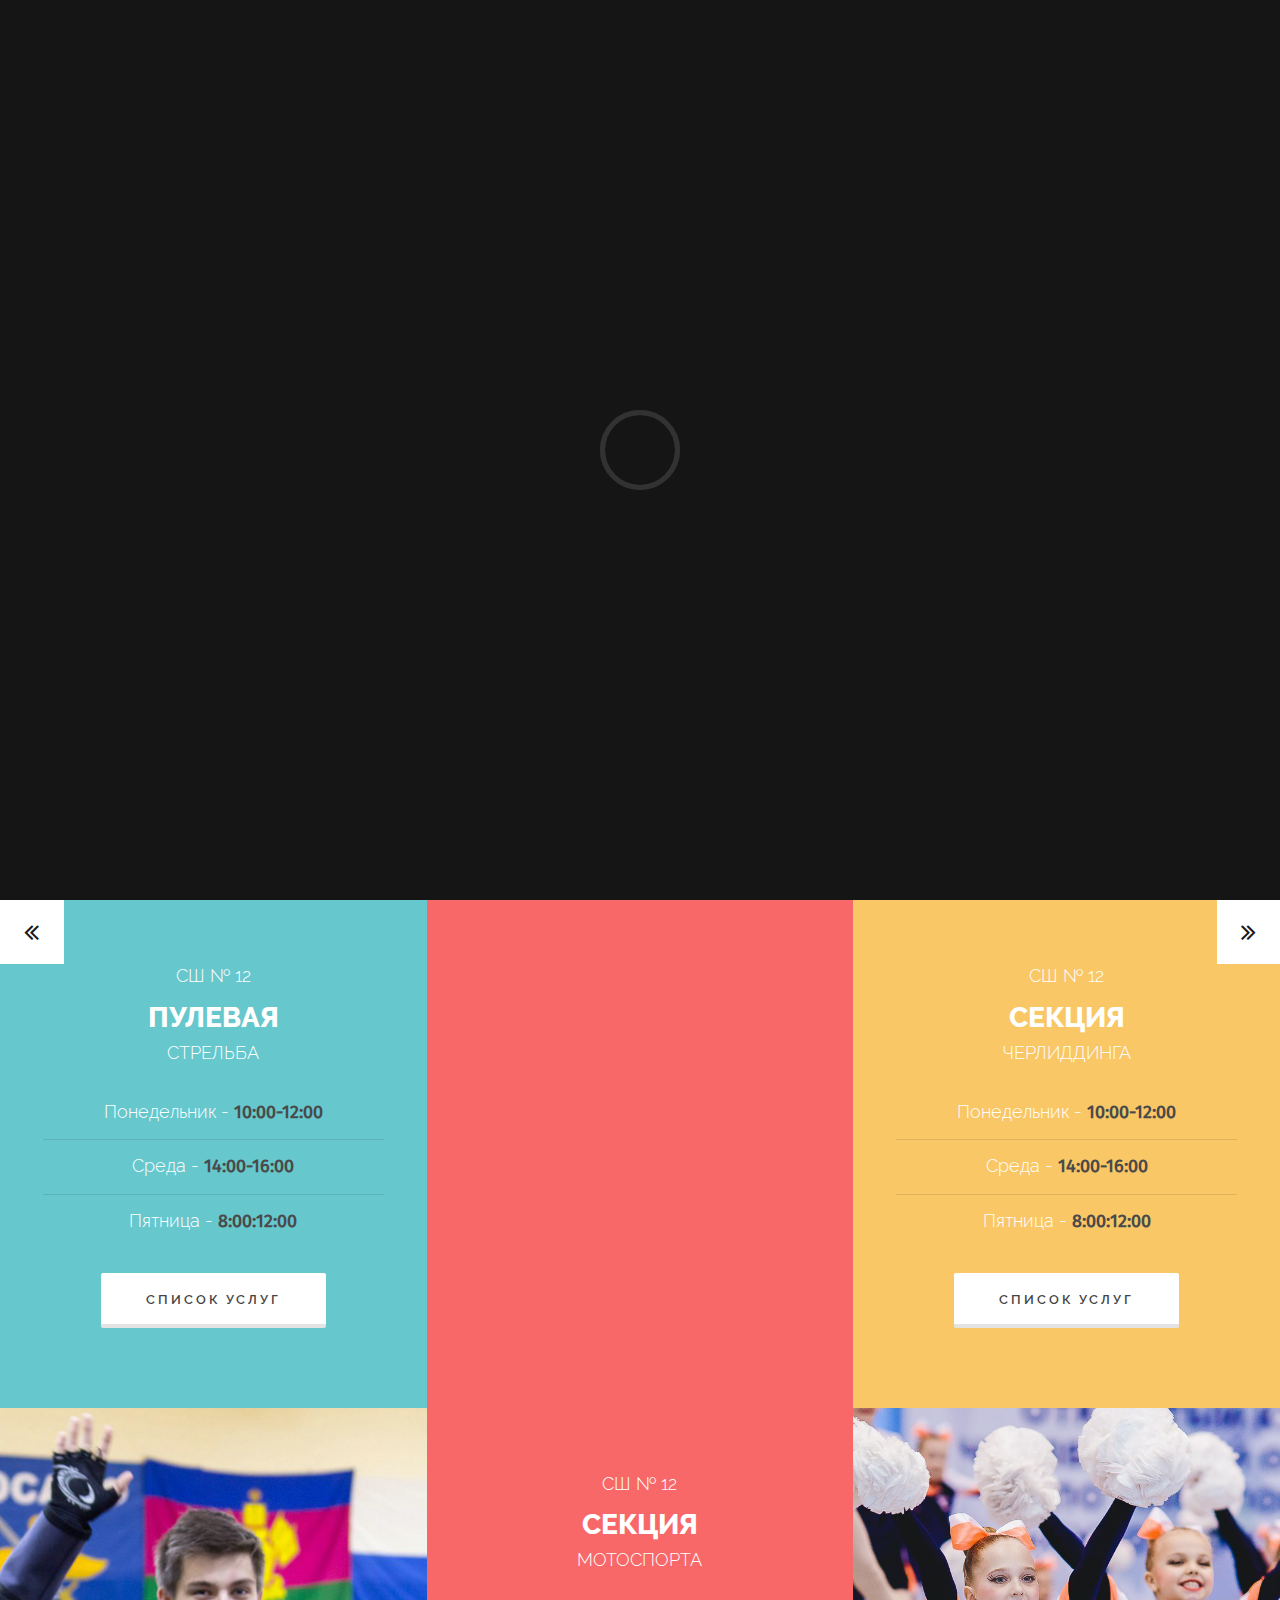
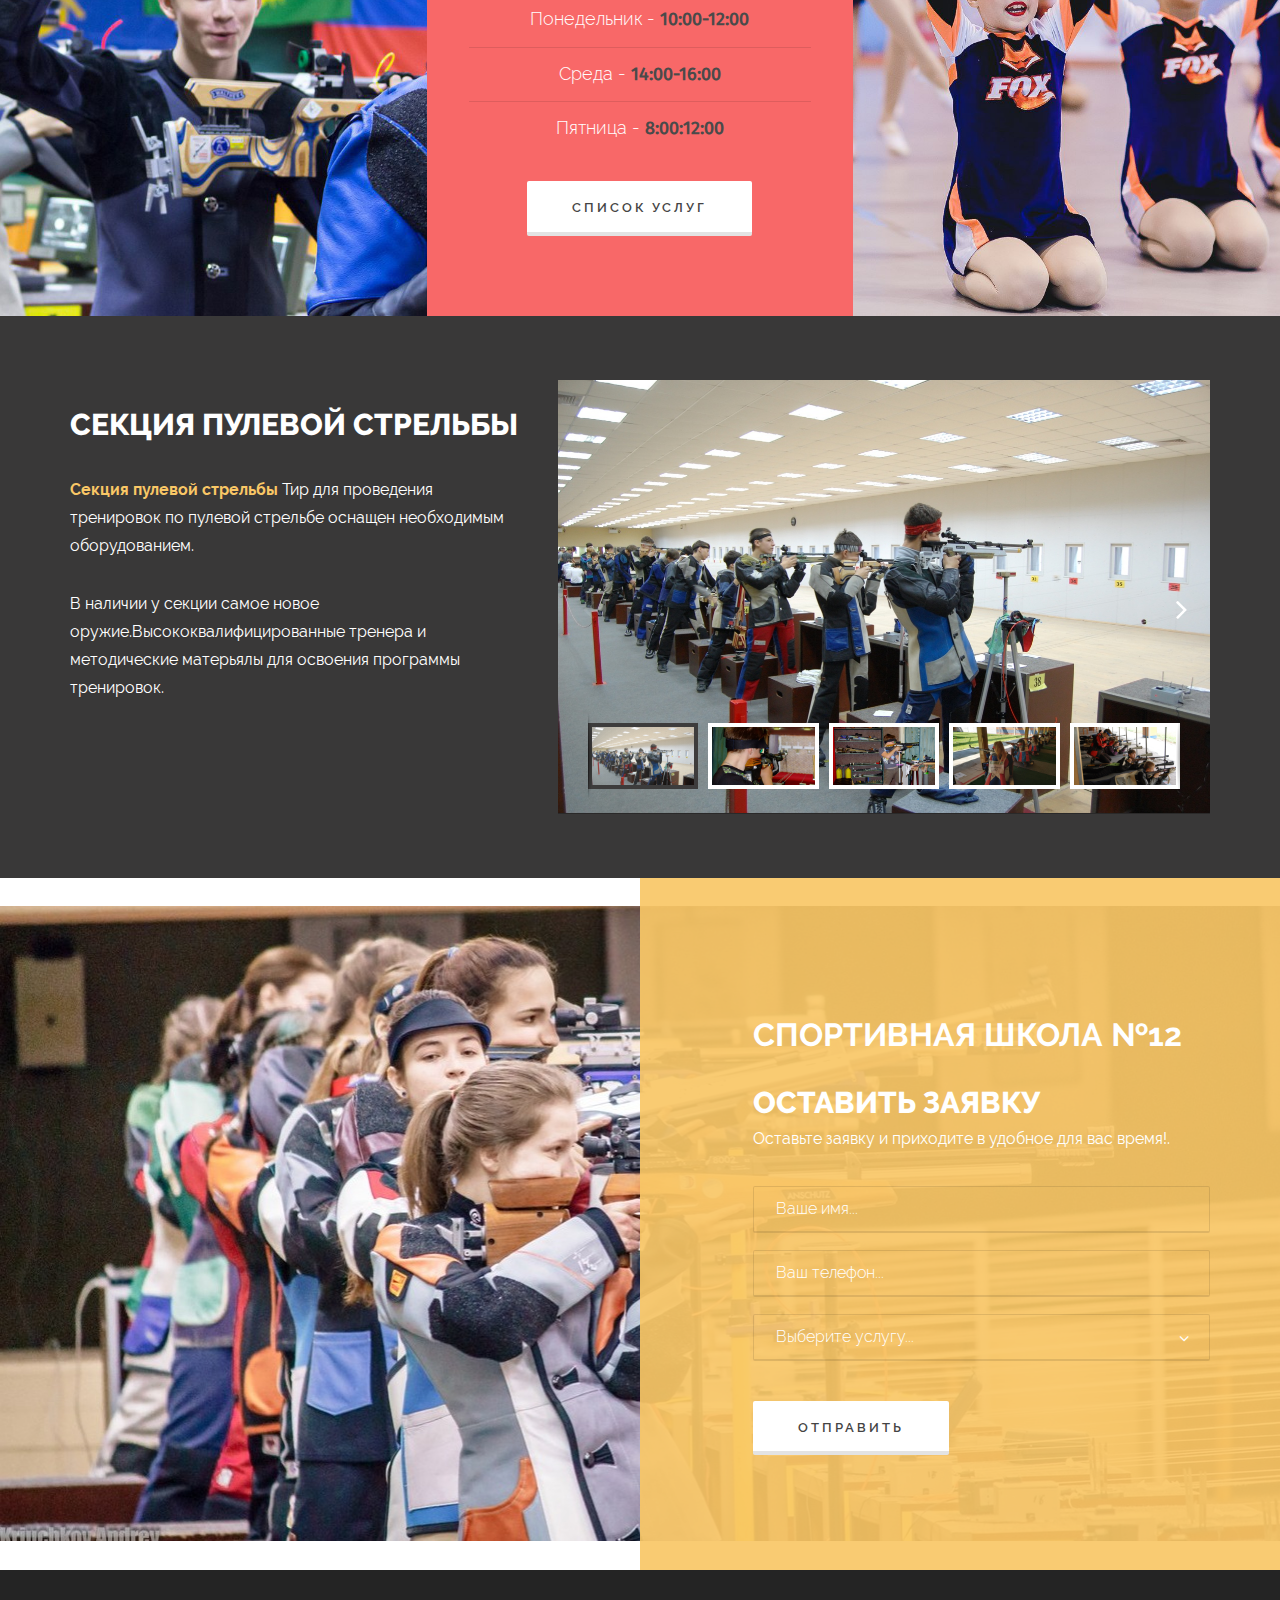
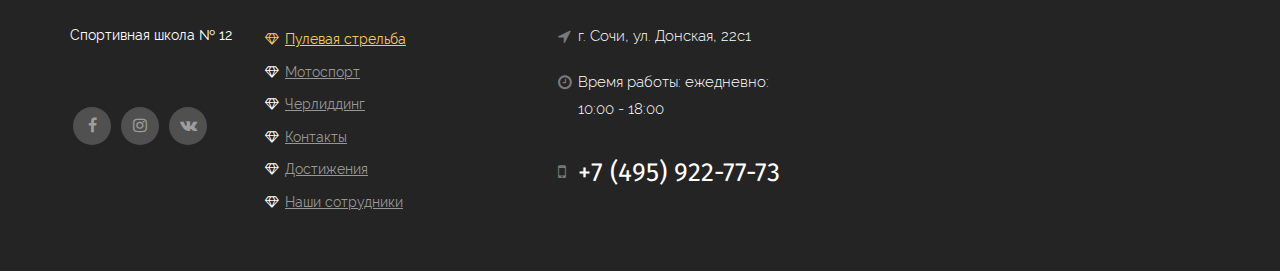
==== commit 845b5772: "sd1" ====
--- a/app/index.html
+++ b/app/index.html
@@ -4,64 +4,356 @@
 <head>
 
 	<meta charset="utf-8">
-	<!-- <base href="/"> -->
-
-	<title>Serega</title>
+
+	<title>Smitler</title>
 	<meta name="description" content="">
 
 	<meta http-equiv="X-UA-Compatible" content="IE=edge">
 	<meta name="viewport" content="width=device-width, initial-scale=1, maximum-scale=1">
 
-	<!-- Template Basic Images Start -->
 	<meta property="og:image" content="path/to/image.jpg">
-	<link rel="icon" href="img/favicon/favicon.ico">
-	<link rel="apple-touch-icon" sizes="180x180" href="img/favicon/apple-touch-icon-180x180.png">
-	<!-- Template Basic Images End -->
-
-	<!-- Custom Browsers Color Start /CHROME FIREFOX -->
-	<meta name="theme-color" content="#1a1a1a">
-	<meta name="msapplication-navbutton-color" content="#1a1a1a">
-	<!-- WINDOWS PHONE -->
-	<meta name="apple-mobile-web-app-status-bar-style" content="#1a1a1a">
-	<!-- IOS SAFARI -->
-	<!-- Custom Browsers Color End -->
-
-<style>body{opacity: 0;overflow-x: hidden: } html {background-color: #1a1a1a; } </style>
-
-<link rel="stylesheet" href="css/main.min.css">
+	<link rel="shortcut icon" href="img/favicon/favicon.ico" type="image/x-icon">
+	<link rel="apple-touch-icon" href="img/favicon/apple-touch-icon.png">
+	<link rel="apple-touch-icon" sizes="72x72" href="img/favicon/apple-touch-icon-72x72.png">
+	<link rel="apple-touch-icon" sizes="114x114" href="img/favicon/apple-touch-icon-114x114.png">
+
+	<!-- Chrome, Firefox OS and Opera -->
+	<meta name="theme-color" content="#000">
+	<!-- Windows Phone -->
+	<meta name="msapplication-navbutton-color" content="#000">
+	<!-- iOS Safari -->
+	<meta name="apple-mobile-web-app-status-bar-style" content="#000">
+
+	<style>body { opacity: 0; overflow-x: hidden; } html { background-color: #151515; }</style>
+
 </head>
 
 <body class="ishome">
 
+	<div class="preloader"><div class="pulse"></div></div>
+
 	<div id="my-page">
 
-      <div id="my-header">
-
-					<header class="site-header" style="background-image: url(img/top-bg.jpg);">
-
-						<div class="top-line">
-
-							<div class="pups">Пупс попал в паутину</div>
-
-
-							<div class="phone">	<i class="fa fa-mobile"></i>Спасай,детка</div>
-						</div>
-
-					</header>
-
-</div>
-      <div id="my-content">
-
-
-      </div>
-
-      <div id="my-footer">
-
-      </div>
-
-   </div>
-
-
+		<div id="my-header">
+
+			<header class="site-header" style="background-image: url(img/top-bg.jpg)">
+
+				<div class="top-line">
+
+					Спортивная школа № 12
+
+					<div class="phone hidden-xs"><i class="fa fa-mobile"></i> +7 (495) 922-77-73</div>
+
+					<a href="#my-menu" class="hamburger hamburger--emphatic">
+						<span class="hamburger-box"><span class="hamburger-inner"></span></span>
+					</a>
+					<nav id="my-menu">
+						<ul>
+							<li><a href="#">О школе</a></li>
+							<li><a href="#">Наши достижения</a></li>
+							<li><a href="#">Пулевая стрельба</a></li>
+							<li><a href="#">Мотоспорт</a></li>
+							<li><a href="#">Черлиддинг</a></li>
+							<li><a href="#">Сотрудники школы</a></li>
+							<li><a href="#">Новости</a></li>
+							<li><a href="#">Расписание занятий</a></li>
+							<li><a href="#">Наши сертификаты</a></li>
+							<li><a href="#">Контакты</a></li>
+						</ul>
+					</nav>
+
+				</div>
+
+				<div class="header-flex">
+
+					<div class="flex-center">
+						<div class="container">
+							<div class="row">
+
+								<div class="col-sm-7 col-xs-10">
+
+									<div class="header-composition">
+
+										<div class="welcome">
+											<p><span>Добро пожаловать в </span></p>
+											<h1>Спортивную школу №12</h1>
+											<strong><i class="fa fa-star"></i>в Сочи<i class="fa fa-star"></i></strong>
+										</div>
+
+										<p><strong>Спортивная школа №12</strong> – это школа где предоставляются условий в городе Сочи, способствующих укреплению здоровья человека, развитию физической культуры и спорта, реализации прав граждан на физическое совершенствование и гармоничное развитие личности..</p>
+										<a href="#" class="button">О школе</a>
+
+									</div>
+
+								</div>
+
+							</div>
+						</div>
+					</div>
+
+				</div>
+
+				<div class="header-social">
+					<nav class="soc">
+						<ul>
+							<li><a href="#"><i class="fa fa-facebook"></i></a></li>
+							<li><a href="#"><i class="fa fa-instagram"></i></a></li>
+							<li><a href="#"><i class="fa fa-vk"></i></a></li>
+						</ul>
+					</nav>
+				</div>
+
+				<div class="header-contacts">
+					<div class="container">
+						<div class="row">
+							<div class="col-md-4 col-sm-6">
+								<i class="fa fa-location-arrow"></i> г. Сочи, ул. Донская, 22с1
+							</div>
+							<div class="col-md-4 col-sm-6">
+								<i class="fa fa-mobile"></i> +7 (495) xxx-77-73
+							</div>
+							<div class="col-md-4 hidden-sm hidden-xs">
+								<i class="fa fa-clock-o"></i> Время работы: ежедневно: 10:00 - 18:00
+							</div>
+						</div>
+					</div>
+				</div>
+
+			</header>
+
+		</div>
+
+		<div id="my-content">
+
+			<section class="s-services">
+
+				<div class="carousel-services owl-carousel">
+
+					<div class="carousel-services-item">
+						<div class="carousel-services-content">
+							<div class="carousel-service-composition">
+								<div class="carousel-logo">
+									СШ № 12
+								</div>
+								<h3>Пулевая стрельба</h3>
+								<ul class="carousel-services-list">
+									<li>Понедельник - <strong>10:00-12:00 </strong></li>
+									<li>Среда - <strong>14:00-16:00 </strong></li>
+									<li>Пятница - <strong>8:00:12:00 </strong></li>
+								</ul>
+								<a href="#" class="button button-white">Список услуг</a>
+							</div>
+						</div>
+						<div class="carousel-services-image" style="background-image: url(img/service.png);"></div>
+					</div>
+
+					<div class="carousel-services-item">
+						<div class="carousel-services-content">
+							<div class="carousel-service-composition">
+								<div class="carousel-logo">
+									СШ № 12
+								</div>
+								<h3>Секция мотоспорта</h3>
+								<ul class="carousel-services-list">
+									<li>Понедельник - <strong>10:00-12:00 </strong></li>
+									<li>Среда - <strong>14:00-16:00 </strong></li>
+									<li>Пятница - <strong>8:00:12:00 </strong></li>
+								</ul>
+								<a href="#" class="button button-white">Список услуг</a>
+							</div>
+						</div>
+						<div class="carousel-services-image" style="background-image: url(img/service2.png);"></div>
+					</div>
+
+					<div class="carousel-services-item">
+						<div class="carousel-services-content">
+							<div class="carousel-service-composition">
+								<div class="carousel-logo">
+									СШ № 12
+								</div>
+								<h3>Секция Черлиддинга</h3>
+								<ul class="carousel-services-list">
+									<li>Понедельник - <strong>10:00-12:00 </strong></li>
+									<li>Среда - <strong>14:00-16:00 </strong></li>
+									<li>Пятница - <strong>8:00:12:00 </strong></li>
+								</ul>
+								<a href="#" class="button button-white">Список услуг</a>
+							</div>
+						</div>
+						<div class="carousel-services-image" style="background-image: url(img/service3.png);"></div>
+					</div>
+
+					<div class="carousel-services-item">
+						<div class="carousel-services-content">
+							<div class="carousel-service-composition">
+								<div class="carousel-logo">
+									СШ № 12
+								</div>
+								<h3>Пулевая стрельба</h3>
+								<ul class="carousel-services-list">
+									<li>Понедельник - <strong>10:00-12:00 </strong></li>
+									<li>Среда - <strong>14:00-16:00 </strong></li>
+									<li>Пятница - <strong>8:00:12:00 </strong></li>
+								</ul>
+								<a href="#" class="button button-white">Список услуг</a>
+							</div>
+						</div>
+						<div class="carousel-services-image" style="background-image: url(img/service.png);"></div>
+					</div>
+
+				</div>
+
+			</section>
+
+			<section class="s-king inverse section-overlay" style="background-image: url(img/photos/foto-19.jpg);">
+
+				<div class="container">
+					<div class="row">
+						<div class="col-md-5">
+
+							<h2>Секция пулевой стрельбы</h2>
+							<p><strong>Секция пулевой стрельбы</strong> Тир для проведения тренировок по пулевой стрельбе оснащен необходимым оборудованием.</p>
+							<p>В наличии у секции самое новое оружие.Высококвалифицированные тренера и методические матерьялы для освоения программы тренировок.</p>
+
+						</div>
+						<div class="col-md-7">
+
+							<div class="section-gallery fotorama" data-nav="thumbs" data-thumbwidth="110.5" data-thumbheight="66" data-thumbmargin="10" data-thumbborderwidth="4">
+
+								<img src="img/photos/small/foto-19.jpg" alt="Фото салона красоты">
+  							<img src="img/photos/small/foto-15.jpg" alt="Фото салона красоты">
+  							<img src="img/photos/small/foto-13.jpg" alt="Фото салона красоты">
+  							<img src="img/photos/small/foto-16.jpg" alt="Фото салона красоты">
+  							<img src="img/photos/small/foto-23.jpg" alt="Фото салона красоты">
+  							<img src="img/photos/small/foto-18.jpg" alt="Фото салона красоты">
+  							<img src="img/photos/small/foto-19.jpg" alt="Фото салона красоты">
+  							<img src="img/photos/small/foto-13.jpg" alt="Фото салона красоты">
+small/
+							</div>
+
+						</div>
+					</div>
+				</div>
+
+			</section>
+
+			<section class="s-call inverse" style="background-image: url(img/madama.jpg);">
+
+				<div class="container">
+					<div class="row">
+
+						<div class="col-md-5 col-md-offset-7 col-sm-6 col-sm-offset-6">
+
+							<form class="callback">
+
+								<div class="success"><span>Спасибо за заявку!</span></div>
+
+								<!-- Hidden Required Fields -->
+								<input type="hidden" name="project_name" value="Site Name">
+								<input type="hidden" name="admin_email" value="admin@mail.com">
+								<input type="hidden" name="form_subject" value="Form Subject">
+								<!-- END Hidden Required Fields -->
+
+								<input type="hidden" name="Страница" value="">
+
+								<div class="callback-logo"><h1>Спортивная школа №12<h1></div>
+								<div class="formhead">Оставить заявку</div>
+								<p>Оставьте заявку и приходите в удобное для вас время!.</p>
+
+								<input type="text" name="Имя" placeholder="Ваше имя..." required>
+								<input type="text" name="Телефон" placeholder="Ваш телефон..." required>
+								<select name="Услуга">
+									<option disabled selected value>Выберите услугу...</option>
+									<option>Секция пулевой стрельбы</option>
+									<option>Картинг</option>
+									<option>Стрельба из лука</option>
+									<option>мотоспорт</option>
+									<option>Танцы с штучками</option>
+								</select>
+								<button class="button button-white">Отправить</button>
+							</form>
+
+						</div>
+
+					</div>
+				</div>
+
+			</section>
+
+			
+		<div id="my-footer">
+
+			<footer class="main-footer">
+				<div class="container">
+					<div class="row">
+
+						<div class="col-lg-2 col-sm-6">
+							<div class="footer-column">
+
+								Спортивная школа № 12
+								
+								<div class="social-footer">
+									<nav class="soc">
+										<ul>
+											<li><a href="#"><i class="fa fa-facebook"></i></a></li>
+											<li><a href="#"><i class="fa fa-instagram"></i></a></li>
+											<li><a href="#"><i class="fa fa-vk"></i></a></li>
+										</ul>
+									</nav>
+								</div>
+
+							</div>
+						</div>
+
+						<div class="col-lg-3 col-sm-6">
+							<div class="footer-column">
+
+								<nav class="footer-menu">
+									<ul>
+										<li class="active"><a href="#">Пулевая стрельба</a></li>
+										<li><a href="#">Мотоспорт</a></li>
+										<li><a href="#">Черлиддинг</a></li>
+										<li><a href="#">Контакты</a></li>
+										<li><a href="#">Достижения</a></li>
+										<li><a href="#">Наши сотрудники</a></li>
+									</ul>
+								</nav>
+
+							</div>
+						</div>
+
+						<div class="col-lg-3 col-sm-6">
+							<div class="footer-column">
+
+								<p><i class="fa fa-location-arrow"></i> г. Сочи, ул. Донская, 22с1 </p>
+								<p><i class="fa fa-clock-o"></i> Время работы: ежедневно: <br>10:00 - 18:00</p>
+								<p><span class="footer-phone"><i class="fa fa-mobile"></i> +7 (495) 922-77-73</span></p>
+
+							</div>
+						</div>
+
+						<div class="col-lg-4 col-sm-6">
+							<div class="footer-column">
+
+								<div class="map">
+									<script type="text/javascript" charset="utf-8" async src="https://api-maps.yandex.ru/services/constructor/1.0/js/?sid=sqSnwqdlxYOehASwwyeusqXQ2yCYTtv_&amp;width=100%25&amp;height=200&amp;lang=ru_RU&amp;sourceType=constructor&amp;scroll=true"></script>
+								</div>
+
+							</div>
+						</div>
+
+					</div>
+				</div>
+			</footer>
+
+		</div>
+
+
+	</div>
+
+	<div class="top" title="Наверх"><i class="fa fa-angle-double-up"></i></div>
+
+	<link rel="stylesheet" href="css/main.min.css">
 	<script src="js/scripts.min.js"></script>
 
 </body>
--- a/app/css/main.min.css
+++ b/app/css/main.min.css
@@ -1 +1,12 @@
-@font-face{font-family:raleway-ex;font-weight:400;font-style:normal;src:url(../fonts/RalewayRegular/RalewayRegular.eot);src:url(../fonts/RalewayRegular/RalewayRegular.eot?#iefix) format("embedded-opentype"),url(../fonts/RalewayRegular/RalewayRegular.woff) format("woff"),url(../fonts/RalewayRegular/RalewayRegular.ttf) format("truetype")}@font-face{font-family:raleway-ex;font-weight:700;font-style:normal;src:url(../fonts/RalewayBold/RalewayBold.eot);src:url(../fonts/RalewayBold/RalewayBold.eot?#iefix) format("embedded-opentype"),url(../fonts/RalewayBold/RalewayBold.woff) format("woff"),url(../fonts/RalewayBold/RalewayBold.ttf) format("truetype")}@font-face{font-family:raleway-ex;font-weight:800;font-style:normal;src:url(../fonts/RalewayExtraBold/RalewayExtraBold.eot);src:url(../fonts/RalewayExtraBold/RalewayExtraBold.eot?#iefix) format("embedded-opentype"),url(../fonts/RalewayExtraBold/RalewayExtraBold.woff) format("woff"),url(../fonts/RalewayExtraBold/RalewayExtraBold.ttf) format("truetype")}@font-face{font-family:raleway-ex;font-weight:300;font-style:normal;src:url(../fonts/RalewayLight/RalewayLight.eot);src:url(../fonts/RalewayLight/RalewayLight.eot?#iefix) format("embedded-opentype"),url(../fonts/RalewayLight/RalewayLight.woff) format("woff"),url(../fonts/RalewayLight/RalewayLight.ttf) format("truetype")}@font-face{font-family:raleway-ex;font-weight:600;font-style:normal;src:url(../fonts/RalewaySemiBold/RalewaySemiBold.eot);src:url(../fonts/RalewaySemiBold/RalewaySemiBold.eot?#iefix) format("embedded-opentype"),url(../fonts/RalewaySemiBold/RalewaySemiBold.woff) format("woff"),url(../fonts/RalewaySemiBold/RalewaySemiBold.ttf) format("truetype")}@font-face{font-family:raleway-ex;font-weight:100;font-style:normal;src:url(../fonts/RalewayThin/RalewayThin.eot);src:url(../fonts/RalewayThin/RalewayThin.eot?#iefix) format("embedded-opentype"),url(../fonts/RalewayThin/RalewayThin.woff) format("woff"),url(../fonts/RalewayThin/RalewayThin.ttf) format("truetype")}@font-face{font-family:firasans-ex;font-weight:400;font-style:normal;src:url(../fonts/FiraSansRegular/FiraSansRegular.eot);src:url(../fonts/FiraSansRegular/FiraSansRegular.eot?#iefix) format("embedded-opentype"),url(../fonts/FiraSansRegular/FiraSansRegular.woff) format("woff"),url(../fonts/FiraSansRegular/FiraSansRegular.ttf) format("truetype")}*,::after,::before{-webkit-box-sizing:border-box;box-sizing:border-box}html{font-family:sans-serif;line-height:1.15;-webkit-text-size-adjust:100%;-ms-text-size-adjust:100%;-ms-overflow-style:scrollbar;-webkit-tap-highlight-color:transparent}@-ms-viewport{width:device-width}article,aside,dialog,figcaption,figure,footer,header,hgroup,main,nav,section{display:block}body{margin:0;font-family:-apple-system,BlinkMacSystemFont,"Segoe UI",Roboto,"Helvetica Neue",Arial,sans-serif,"Apple Color Emoji","Segoe UI Emoji","Segoe UI Symbol";font-size:1rem;font-weight:400;line-height:1.5;color:#212529;text-align:left;background-color:#fff}[tabindex="-1"]:focus{outline:0!important}hr{-webkit-box-sizing:content-box;box-sizing:content-box;height:0;overflow:visible}h1,h2,h3,h4,h5,h6{margin-top:0;margin-bottom:.5rem}p{margin-top:0;margin-bottom:1rem}abbr[data-original-title],abbr[title]{text-decoration:underline;-webkit-text-decoration:underline dotted;text-decoration:underline dotted;cursor:help;border-bottom:0}address{margin-bottom:1rem;font-style:normal;line-height:inherit}dl,ol,ul{margin-top:0;margin-bottom:1rem}ol ol,ol ul,ul ol,ul ul{margin-bottom:0}dt{font-weight:700}dd{margin-bottom:.5rem;margin-left:0}blockquote{margin:0 0 1rem}dfn{font-style:italic}b,strong{font-weight:bolder}small{font-size:80%}sub,sup{position:relative;font-size:75%;line-height:0;vertical-align:baseline}sub{bottom:-.25em}sup{top:-.5em}a{color:#66c7cd;text-decoration:none;background-color:transparent;-webkit-text-decoration-skip:objects}a:hover{color:#39a7ae;text-decoration:underline}a:not([href]):not([tabindex]){color:inherit;text-decoration:none}a:not([href]):not([tabindex]):focus,a:not([href]):not([tabindex]):hover{color:inherit;text-decoration:none}a:not([href]):not([tabindex]):focus{outline:0}code,kbd,pre,samp{font-family:monospace,monospace;font-size:1em}pre{margin-top:0;margin-bottom:1rem;overflow:auto;-ms-overflow-style:scrollbar}figure{margin:0 0 1rem}img{vertical-align:middle;border-style:none}svg:not(:root){overflow:hidden}table{border-collapse:collapse}caption{padding-top:.75rem;padding-bottom:.75rem;color:#6c757d;text-align:left;caption-side:bottom}th{text-align:inherit}label{display:inline-block;margin-bottom:.5rem}button{-webkit-border-radius:0;border-radius:0}button:focus{outline:1px dotted;outline:5px auto -webkit-focus-ring-color}button,input,optgroup,select,textarea{margin:0;font-family:inherit;font-size:inherit;line-height:inherit}button,input{overflow:visible}button,select{text-transform:none}[type=reset],[type=submit],button,html [type=button]{-webkit-appearance:button}[type=button]::-moz-focus-inner,[type=reset]::-moz-focus-inner,[type=submit]::-moz-focus-inner,button::-moz-focus-inner{padding:0;border-style:none}input[type=checkbox],input[type=radio]{-webkit-box-sizing:border-box;box-sizing:border-box;padding:0}input[type=date],input[type=datetime-local],input[type=month],input[type=time]{-webkit-appearance:listbox}textarea{overflow:auto;resize:vertical}fieldset{min-width:0;padding:0;margin:0;border:0}legend{display:block;width:100%;max-width:100%;padding:0;margin-bottom:.5rem;font-size:1.5rem;line-height:inherit;color:inherit;white-space:normal}progress{vertical-align:baseline}[type=number]::-webkit-inner-spin-button,[type=number]::-webkit-outer-spin-button{height:auto}[type=search]{outline-offset:-2px;-webkit-appearance:none}[type=search]::-webkit-search-cancel-button,[type=search]::-webkit-search-decoration{-webkit-appearance:none}::-webkit-file-upload-button{font:inherit;-webkit-appearance:button}output{display:inline-block}summary{display:list-item;cursor:pointer}template{display:none}[hidden]{display:none!important}@-ms-viewport{width:device-width}html{-webkit-box-sizing:border-box;box-sizing:border-box;-ms-overflow-style:scrollbar}*,::after,::before{-webkit-box-sizing:inherit;box-sizing:inherit}.container{width:100%;padding-right:15px;padding-left:15px;margin-right:auto;margin-left:auto}@media (min-width:576px){.container{max-width:540px}}@media (min-width:768px){.container{max-width:720px}}@media (min-width:992px){.container{max-width:960px}}@media (min-width:1200px){.container{max-width:1140px}}.container-fluid{width:100%;padding-right:15px;padding-left:15px;margin-right:auto;margin-left:auto}.row{display:-webkit-box;display:-webkit-flex;display:-ms-flexbox;display:flex;-webkit-flex-wrap:wrap;-ms-flex-wrap:wrap;flex-wrap:wrap;margin-right:-15px;margin-left:-15px}.no-gutters{margin-right:0;margin-left:0}.no-gutters>.col,.no-gutters>[class*=col-]{padding-right:0;padding-left:0}.col,.col-1,.col-10,.col-11,.col-12,.col-2,.col-3,.col-4,.col-5,.col-6,.col-7,.col-8,.col-9,.col-auto,.col-lg,.col-lg-1,.col-lg-10,.col-lg-11,.col-lg-12,.col-lg-2,.col-lg-3,.col-lg-4,.col-lg-5,.col-lg-6,.col-lg-7,.col-lg-8,.col-lg-9,.col-lg-auto,.col-md,.col-md-1,.col-md-10,.col-md-11,.col-md-12,.col-md-2,.col-md-3,.col-md-4,.col-md-5,.col-md-6,.col-md-7,.col-md-8,.col-md-9,.col-md-auto,.col-sm,.col-sm-1,.col-sm-10,.col-sm-11,.col-sm-12,.col-sm-2,.col-sm-3,.col-sm-4,.col-sm-5,.col-sm-6,.col-sm-7,.col-sm-8,.col-sm-9,.col-sm-auto,.col-xl,.col-xl-1,.col-xl-10,.col-xl-11,.col-xl-12,.col-xl-2,.col-xl-3,.col-xl-4,.col-xl-5,.col-xl-6,.col-xl-7,.col-xl-8,.col-xl-9,.col-xl-auto{position:relative;width:100%;min-height:1px;padding-right:15px;padding-left:15px}.col{-webkit-flex-basis:0;-ms-flex-preferred-size:0;flex-basis:0;-webkit-box-flex:1;-webkit-flex-grow:1;-ms-flex-positive:1;flex-grow:1;max-width:100%}.col-auto{-webkit-box-flex:0;-webkit-flex:0 0 auto;-ms-flex:0 0 auto;flex:0 0 auto;width:auto;max-width:none}.col-1{-webkit-box-flex:0;-webkit-flex:0 0 8.33333%;-ms-flex:0 0 8.33333%;flex:0 0 8.33333%;max-width:8.33333%}.col-2{-webkit-box-flex:0;-webkit-flex:0 0 16.66667%;-ms-flex:0 0 16.66667%;flex:0 0 16.66667%;max-width:16.66667%}.col-3{-webkit-box-flex:0;-webkit-flex:0 0 25%;-ms-flex:0 0 25%;flex:0 0 25%;max-width:25%}.col-4{-webkit-box-flex:0;-webkit-flex:0 0 33.33333%;-ms-flex:0 0 33.33333%;flex:0 0 33.33333%;max-width:33.33333%}.col-5{-webkit-box-flex:0;-webkit-flex:0 0 41.66667%;-ms-flex:0 0 41.66667%;flex:0 0 41.66667%;max-width:41.66667%}.col-6{-webkit-box-flex:0;-webkit-flex:0 0 50%;-ms-flex:0 0 50%;flex:0 0 50%;max-width:50%}.col-7{-webkit-box-flex:0;-webkit-flex:0 0 58.33333%;-ms-flex:0 0 58.33333%;flex:0 0 58.33333%;max-width:58.33333%}.col-8{-webkit-box-flex:0;-webkit-flex:0 0 66.66667%;-ms-flex:0 0 66.66667%;flex:0 0 66.66667%;max-width:66.66667%}.col-9{-webkit-box-flex:0;-webkit-flex:0 0 75%;-ms-flex:0 0 75%;flex:0 0 75%;max-width:75%}.col-10{-webkit-box-flex:0;-webkit-flex:0 0 83.33333%;-ms-flex:0 0 83.33333%;flex:0 0 83.33333%;max-width:83.33333%}.col-11{-webkit-box-flex:0;-webkit-flex:0 0 91.66667%;-ms-flex:0 0 91.66667%;flex:0 0 91.66667%;max-width:91.66667%}.col-12{-webkit-box-flex:0;-webkit-flex:0 0 100%;-ms-flex:0 0 100%;flex:0 0 100%;max-width:100%}.order-first{-webkit-box-ordinal-group:0;-webkit-order:-1;-ms-flex-order:-1;order:-1}.order-last{-webkit-box-ordinal-group:14;-webkit-order:13;-ms-flex-order:13;order:13}.order-0{-webkit-box-ordinal-group:1;-webkit-order:0;-ms-flex-order:0;order:0}.order-1{-webkit-box-ordinal-group:2;-webkit-order:1;-ms-flex-order:1;order:1}.order-2{-webkit-box-ordinal-group:3;-webkit-order:2;-ms-flex-order:2;order:2}.order-3{-webkit-box-ordinal-group:4;-webkit-order:3;-ms-flex-order:3;order:3}.order-4{-webkit-box-ordinal-group:5;-webkit-order:4;-ms-flex-order:4;order:4}.order-5{-webkit-box-ordinal-group:6;-webkit-order:5;-ms-flex-order:5;order:5}.order-6{-webkit-box-ordinal-group:7;-webkit-order:6;-ms-flex-order:6;order:6}.order-7{-webkit-box-ordinal-group:8;-webkit-order:7;-ms-flex-order:7;order:7}.order-8{-webkit-box-ordinal-group:9;-webkit-order:8;-ms-flex-order:8;order:8}.order-9{-webkit-box-ordinal-group:10;-webkit-order:9;-ms-flex-order:9;order:9}.order-10{-webkit-box-ordinal-group:11;-webkit-order:10;-ms-flex-order:10;order:10}.order-11{-webkit-box-ordinal-group:12;-webkit-order:11;-ms-flex-order:11;order:11}.order-12{-webkit-box-ordinal-group:13;-webkit-order:12;-ms-flex-order:12;order:12}.offset-1{margin-left:8.33333%}.offset-2{margin-left:16.66667%}.offset-3{margin-left:25%}.offset-4{margin-left:33.33333%}.offset-5{margin-left:41.66667%}.offset-6{margin-left:50%}.offset-7{margin-left:58.33333%}.offset-8{margin-left:66.66667%}.offset-9{margin-left:75%}.offset-10{margin-left:83.33333%}.offset-11{margin-left:91.66667%}@media (min-width:576px){.col-sm{-webkit-flex-basis:0;-ms-flex-preferred-size:0;flex-basis:0;-webkit-box-flex:1;-webkit-flex-grow:1;-ms-flex-positive:1;flex-grow:1;max-width:100%}.col-sm-auto{-webkit-box-flex:0;-webkit-flex:0 0 auto;-ms-flex:0 0 auto;flex:0 0 auto;width:auto;max-width:none}.col-sm-1{-webkit-box-flex:0;-webkit-flex:0 0 8.33333%;-ms-flex:0 0 8.33333%;flex:0 0 8.33333%;max-width:8.33333%}.col-sm-2{-webkit-box-flex:0;-webkit-flex:0 0 16.66667%;-ms-flex:0 0 16.66667%;flex:0 0 16.66667%;max-width:16.66667%}.col-sm-3{-webkit-box-flex:0;-webkit-flex:0 0 25%;-ms-flex:0 0 25%;flex:0 0 25%;max-width:25%}.col-sm-4{-webkit-box-flex:0;-webkit-flex:0 0 33.33333%;-ms-flex:0 0 33.33333%;flex:0 0 33.33333%;max-width:33.33333%}.col-sm-5{-webkit-box-flex:0;-webkit-flex:0 0 41.66667%;-ms-flex:0 0 41.66667%;flex:0 0 41.66667%;max-width:41.66667%}.col-sm-6{-webkit-box-flex:0;-webkit-flex:0 0 50%;-ms-flex:0 0 50%;flex:0 0 50%;max-width:50%}.col-sm-7{-webkit-box-flex:0;-webkit-flex:0 0 58.33333%;-ms-flex:0 0 58.33333%;flex:0 0 58.33333%;max-width:58.33333%}.col-sm-8{-webkit-box-flex:0;-webkit-flex:0 0 66.66667%;-ms-flex:0 0 66.66667%;flex:0 0 66.66667%;max-width:66.66667%}.col-sm-9{-webkit-box-flex:0;-webkit-flex:0 0 75%;-ms-flex:0 0 75%;flex:0 0 75%;max-width:75%}.col-sm-10{-webkit-box-flex:0;-webkit-flex:0 0 83.33333%;-ms-flex:0 0 83.33333%;flex:0 0 83.33333%;max-width:83.33333%}.col-sm-11{-webkit-box-flex:0;-webkit-flex:0 0 91.66667%;-ms-flex:0 0 91.66667%;flex:0 0 91.66667%;max-width:91.66667%}.col-sm-12{-webkit-box-flex:0;-webkit-flex:0 0 100%;-ms-flex:0 0 100%;flex:0 0 100%;max-width:100%}.order-sm-first{-webkit-box-ordinal-group:0;-webkit-order:-1;-ms-flex-order:-1;order:-1}.order-sm-last{-webkit-box-ordinal-group:14;-webkit-order:13;-ms-flex-order:13;order:13}.order-sm-0{-webkit-box-ordinal-group:1;-webkit-order:0;-ms-flex-order:0;order:0}.order-sm-1{-webkit-box-ordinal-group:2;-webkit-order:1;-ms-flex-order:1;order:1}.order-sm-2{-webkit-box-ordinal-group:3;-webkit-order:2;-ms-flex-order:2;order:2}.order-sm-3{-webkit-box-ordinal-group:4;-webkit-order:3;-ms-flex-order:3;order:3}.order-sm-4{-webkit-box-ordinal-group:5;-webkit-order:4;-ms-flex-order:4;order:4}.order-sm-5{-webkit-box-ordinal-group:6;-webkit-order:5;-ms-flex-order:5;order:5}.order-sm-6{-webkit-box-ordinal-group:7;-webkit-order:6;-ms-flex-order:6;order:6}.order-sm-7{-webkit-box-ordinal-group:8;-webkit-order:7;-ms-flex-order:7;order:7}.order-sm-8{-webkit-box-ordinal-group:9;-webkit-order:8;-ms-flex-order:8;order:8}.order-sm-9{-webkit-box-ordinal-group:10;-webkit-order:9;-ms-flex-order:9;order:9}.order-sm-10{-webkit-box-ordinal-group:11;-webkit-order:10;-ms-flex-order:10;order:10}.order-sm-11{-webkit-box-ordinal-group:12;-webkit-order:11;-ms-flex-order:11;order:11}.order-sm-12{-webkit-box-ordinal-group:13;-webkit-order:12;-ms-flex-order:12;order:12}.offset-sm-0{margin-left:0}.offset-sm-1{margin-left:8.33333%}.offset-sm-2{margin-left:16.66667%}.offset-sm-3{margin-left:25%}.offset-sm-4{margin-left:33.33333%}.offset-sm-5{margin-left:41.66667%}.offset-sm-6{margin-left:50%}.offset-sm-7{margin-left:58.33333%}.offset-sm-8{margin-left:66.66667%}.offset-sm-9{margin-left:75%}.offset-sm-10{margin-left:83.33333%}.offset-sm-11{margin-left:91.66667%}}@media (min-width:768px){.col-md{-webkit-flex-basis:0;-ms-flex-preferred-size:0;flex-basis:0;-webkit-box-flex:1;-webkit-flex-grow:1;-ms-flex-positive:1;flex-grow:1;max-width:100%}.col-md-auto{-webkit-box-flex:0;-webkit-flex:0 0 auto;-ms-flex:0 0 auto;flex:0 0 auto;width:auto;max-width:none}.col-md-1{-webkit-box-flex:0;-webkit-flex:0 0 8.33333%;-ms-flex:0 0 8.33333%;flex:0 0 8.33333%;max-width:8.33333%}.col-md-2{-webkit-box-flex:0;-webkit-flex:0 0 16.66667%;-ms-flex:0 0 16.66667%;flex:0 0 16.66667%;max-width:16.66667%}.col-md-3{-webkit-box-flex:0;-webkit-flex:0 0 25%;-ms-flex:0 0 25%;flex:0 0 25%;max-width:25%}.col-md-4{-webkit-box-flex:0;-webkit-flex:0 0 33.33333%;-ms-flex:0 0 33.33333%;flex:0 0 33.33333%;max-width:33.33333%}.col-md-5{-webkit-box-flex:0;-webkit-flex:0 0 41.66667%;-ms-flex:0 0 41.66667%;flex:0 0 41.66667%;max-width:41.66667%}.col-md-6{-webkit-box-flex:0;-webkit-flex:0 0 50%;-ms-flex:0 0 50%;flex:0 0 50%;max-width:50%}.col-md-7{-webkit-box-flex:0;-webkit-flex:0 0 58.33333%;-ms-flex:0 0 58.33333%;flex:0 0 58.33333%;max-width:58.33333%}.col-md-8{-webkit-box-flex:0;-webkit-flex:0 0 66.66667%;-ms-flex:0 0 66.66667%;flex:0 0 66.66667%;max-width:66.66667%}.col-md-9{-webkit-box-flex:0;-webkit-flex:0 0 75%;-ms-flex:0 0 75%;flex:0 0 75%;max-width:75%}.col-md-10{-webkit-box-flex:0;-webkit-flex:0 0 83.33333%;-ms-flex:0 0 83.33333%;flex:0 0 83.33333%;max-width:83.33333%}.col-md-11{-webkit-box-flex:0;-webkit-flex:0 0 91.66667%;-ms-flex:0 0 91.66667%;flex:0 0 91.66667%;max-width:91.66667%}.col-md-12{-webkit-box-flex:0;-webkit-flex:0 0 100%;-ms-flex:0 0 100%;flex:0 0 100%;max-width:100%}.order-md-first{-webkit-box-ordinal-group:0;-webkit-order:-1;-ms-flex-order:-1;order:-1}.order-md-last{-webkit-box-ordinal-group:14;-webkit-order:13;-ms-flex-order:13;order:13}.order-md-0{-webkit-box-ordinal-group:1;-webkit-order:0;-ms-flex-order:0;order:0}.order-md-1{-webkit-box-ordinal-group:2;-webkit-order:1;-ms-flex-order:1;order:1}.order-md-2{-webkit-box-ordinal-group:3;-webkit-order:2;-ms-flex-order:2;order:2}.order-md-3{-webkit-box-ordinal-group:4;-webkit-order:3;-ms-flex-order:3;order:3}.order-md-4{-webkit-box-ordinal-group:5;-webkit-order:4;-ms-flex-order:4;order:4}.order-md-5{-webkit-box-ordinal-group:6;-webkit-order:5;-ms-flex-order:5;order:5}.order-md-6{-webkit-box-ordinal-group:7;-webkit-order:6;-ms-flex-order:6;order:6}.order-md-7{-webkit-box-ordinal-group:8;-webkit-order:7;-ms-flex-order:7;order:7}.order-md-8{-webkit-box-ordinal-group:9;-webkit-order:8;-ms-flex-order:8;order:8}.order-md-9{-webkit-box-ordinal-group:10;-webkit-order:9;-ms-flex-order:9;order:9}.order-md-10{-webkit-box-ordinal-group:11;-webkit-order:10;-ms-flex-order:10;order:10}.order-md-11{-webkit-box-ordinal-group:12;-webkit-order:11;-ms-flex-order:11;order:11}.order-md-12{-webkit-box-ordinal-group:13;-webkit-order:12;-ms-flex-order:12;order:12}.offset-md-0{margin-left:0}.offset-md-1{margin-left:8.33333%}.offset-md-2{margin-left:16.66667%}.offset-md-3{margin-left:25%}.offset-md-4{margin-left:33.33333%}.offset-md-5{margin-left:41.66667%}.offset-md-6{margin-left:50%}.offset-md-7{margin-left:58.33333%}.offset-md-8{margin-left:66.66667%}.offset-md-9{margin-left:75%}.offset-md-10{margin-left:83.33333%}.offset-md-11{margin-left:91.66667%}}@media (min-width:992px){.col-lg{-webkit-flex-basis:0;-ms-flex-preferred-size:0;flex-basis:0;-webkit-box-flex:1;-webkit-flex-grow:1;-ms-flex-positive:1;flex-grow:1;max-width:100%}.col-lg-auto{-webkit-box-flex:0;-webkit-flex:0 0 auto;-ms-flex:0 0 auto;flex:0 0 auto;width:auto;max-width:none}.col-lg-1{-webkit-box-flex:0;-webkit-flex:0 0 8.33333%;-ms-flex:0 0 8.33333%;flex:0 0 8.33333%;max-width:8.33333%}.col-lg-2{-webkit-box-flex:0;-webkit-flex:0 0 16.66667%;-ms-flex:0 0 16.66667%;flex:0 0 16.66667%;max-width:16.66667%}.col-lg-3{-webkit-box-flex:0;-webkit-flex:0 0 25%;-ms-flex:0 0 25%;flex:0 0 25%;max-width:25%}.col-lg-4{-webkit-box-flex:0;-webkit-flex:0 0 33.33333%;-ms-flex:0 0 33.33333%;flex:0 0 33.33333%;max-width:33.33333%}.col-lg-5{-webkit-box-flex:0;-webkit-flex:0 0 41.66667%;-ms-flex:0 0 41.66667%;flex:0 0 41.66667%;max-width:41.66667%}.col-lg-6{-webkit-box-flex:0;-webkit-flex:0 0 50%;-ms-flex:0 0 50%;flex:0 0 50%;max-width:50%}.col-lg-7{-webkit-box-flex:0;-webkit-flex:0 0 58.33333%;-ms-flex:0 0 58.33333%;flex:0 0 58.33333%;max-width:58.33333%}.col-lg-8{-webkit-box-flex:0;-webkit-flex:0 0 66.66667%;-ms-flex:0 0 66.66667%;flex:0 0 66.66667%;max-width:66.66667%}.col-lg-9{-webkit-box-flex:0;-webkit-flex:0 0 75%;-ms-flex:0 0 75%;flex:0 0 75%;max-width:75%}.col-lg-10{-webkit-box-flex:0;-webkit-flex:0 0 83.33333%;-ms-flex:0 0 83.33333%;flex:0 0 83.33333%;max-width:83.33333%}.col-lg-11{-webkit-box-flex:0;-webkit-flex:0 0 91.66667%;-ms-flex:0 0 91.66667%;flex:0 0 91.66667%;max-width:91.66667%}.col-lg-12{-webkit-box-flex:0;-webkit-flex:0 0 100%;-ms-flex:0 0 100%;flex:0 0 100%;max-width:100%}.order-lg-first{-webkit-box-ordinal-group:0;-webkit-order:-1;-ms-flex-order:-1;order:-1}.order-lg-last{-webkit-box-ordinal-group:14;-webkit-order:13;-ms-flex-order:13;order:13}.order-lg-0{-webkit-box-ordinal-group:1;-webkit-order:0;-ms-flex-order:0;order:0}.order-lg-1{-webkit-box-ordinal-group:2;-webkit-order:1;-ms-flex-order:1;order:1}.order-lg-2{-webkit-box-ordinal-group:3;-webkit-order:2;-ms-flex-order:2;order:2}.order-lg-3{-webkit-box-ordinal-group:4;-webkit-order:3;-ms-flex-order:3;order:3}.order-lg-4{-webkit-box-ordinal-group:5;-webkit-order:4;-ms-flex-order:4;order:4}.order-lg-5{-webkit-box-ordinal-group:6;-webkit-order:5;-ms-flex-order:5;order:5}.order-lg-6{-webkit-box-ordinal-group:7;-webkit-order:6;-ms-flex-order:6;order:6}.order-lg-7{-webkit-box-ordinal-group:8;-webkit-order:7;-ms-flex-order:7;order:7}.order-lg-8{-webkit-box-ordinal-group:9;-webkit-order:8;-ms-flex-order:8;order:8}.order-lg-9{-webkit-box-ordinal-group:10;-webkit-order:9;-ms-flex-order:9;order:9}.order-lg-10{-webkit-box-ordinal-group:11;-webkit-order:10;-ms-flex-order:10;order:10}.order-lg-11{-webkit-box-ordinal-group:12;-webkit-order:11;-ms-flex-order:11;order:11}.order-lg-12{-webkit-box-ordinal-group:13;-webkit-order:12;-ms-flex-order:12;order:12}.offset-lg-0{margin-left:0}.offset-lg-1{margin-left:8.33333%}.offset-lg-2{margin-left:16.66667%}.offset-lg-3{margin-left:25%}.offset-lg-4{margin-left:33.33333%}.offset-lg-5{margin-left:41.66667%}.offset-lg-6{margin-left:50%}.offset-lg-7{margin-left:58.33333%}.offset-lg-8{margin-left:66.66667%}.offset-lg-9{margin-left:75%}.offset-lg-10{margin-left:83.33333%}.offset-lg-11{margin-left:91.66667%}}@media (min-width:1200px){.col-xl{-webkit-flex-basis:0;-ms-flex-preferred-size:0;flex-basis:0;-webkit-box-flex:1;-webkit-flex-grow:1;-ms-flex-positive:1;flex-grow:1;max-width:100%}.col-xl-auto{-webkit-box-flex:0;-webkit-flex:0 0 auto;-ms-flex:0 0 auto;flex:0 0 auto;width:auto;max-width:none}.col-xl-1{-webkit-box-flex:0;-webkit-flex:0 0 8.33333%;-ms-flex:0 0 8.33333%;flex:0 0 8.33333%;max-width:8.33333%}.col-xl-2{-webkit-box-flex:0;-webkit-flex:0 0 16.66667%;-ms-flex:0 0 16.66667%;flex:0 0 16.66667%;max-width:16.66667%}.col-xl-3{-webkit-box-flex:0;-webkit-flex:0 0 25%;-ms-flex:0 0 25%;flex:0 0 25%;max-width:25%}.col-xl-4{-webkit-box-flex:0;-webkit-flex:0 0 33.33333%;-ms-flex:0 0 33.33333%;flex:0 0 33.33333%;max-width:33.33333%}.col-xl-5{-webkit-box-flex:0;-webkit-flex:0 0 41.66667%;-ms-flex:0 0 41.66667%;flex:0 0 41.66667%;max-width:41.66667%}.col-xl-6{-webkit-box-flex:0;-webkit-flex:0 0 50%;-ms-flex:0 0 50%;flex:0 0 50%;max-width:50%}.col-xl-7{-webkit-box-flex:0;-webkit-flex:0 0 58.33333%;-ms-flex:0 0 58.33333%;flex:0 0 58.33333%;max-width:58.33333%}.col-xl-8{-webkit-box-flex:0;-webkit-flex:0 0 66.66667%;-ms-flex:0 0 66.66667%;flex:0 0 66.66667%;max-width:66.66667%}.col-xl-9{-webkit-box-flex:0;-webkit-flex:0 0 75%;-ms-flex:0 0 75%;flex:0 0 75%;max-width:75%}.col-xl-10{-webkit-box-flex:0;-webkit-flex:0 0 83.33333%;-ms-flex:0 0 83.33333%;flex:0 0 83.33333%;max-width:83.33333%}.col-xl-11{-webkit-box-flex:0;-webkit-flex:0 0 91.66667%;-ms-flex:0 0 91.66667%;flex:0 0 91.66667%;max-width:91.66667%}.col-xl-12{-webkit-box-flex:0;-webkit-flex:0 0 100%;-ms-flex:0 0 100%;flex:0 0 100%;max-width:100%}.order-xl-first{-webkit-box-ordinal-group:0;-webkit-order:-1;-ms-flex-order:-1;order:-1}.order-xl-last{-webkit-box-ordinal-group:14;-webkit-order:13;-ms-flex-order:13;order:13}.order-xl-0{-webkit-box-ordinal-group:1;-webkit-order:0;-ms-flex-order:0;order:0}.order-xl-1{-webkit-box-ordinal-group:2;-webkit-order:1;-ms-flex-order:1;order:1}.order-xl-2{-webkit-box-ordinal-group:3;-webkit-order:2;-ms-flex-order:2;order:2}.order-xl-3{-webkit-box-ordinal-group:4;-webkit-order:3;-ms-flex-order:3;order:3}.order-xl-4{-webkit-box-ordinal-group:5;-webkit-order:4;-ms-flex-order:4;order:4}.order-xl-5{-webkit-box-ordinal-group:6;-webkit-order:5;-ms-flex-order:5;order:5}.order-xl-6{-webkit-box-ordinal-group:7;-webkit-order:6;-ms-flex-order:6;order:6}.order-xl-7{-webkit-box-ordinal-group:8;-webkit-order:7;-ms-flex-order:7;order:7}.order-xl-8{-webkit-box-ordinal-group:9;-webkit-order:8;-ms-flex-order:8;order:8}.order-xl-9{-webkit-box-ordinal-group:10;-webkit-order:9;-ms-flex-order:9;order:9}.order-xl-10{-webkit-box-ordinal-group:11;-webkit-order:10;-ms-flex-order:10;order:10}.order-xl-11{-webkit-box-ordinal-group:12;-webkit-order:11;-ms-flex-order:11;order:11}.order-xl-12{-webkit-box-ordinal-group:13;-webkit-order:12;-ms-flex-order:12;order:12}.offset-xl-0{margin-left:0}.offset-xl-1{margin-left:8.33333%}.offset-xl-2{margin-left:16.66667%}.offset-xl-3{margin-left:25%}.offset-xl-4{margin-left:33.33333%}.offset-xl-5{margin-left:41.66667%}.offset-xl-6{margin-left:50%}.offset-xl-7{margin-left:58.33333%}.offset-xl-8{margin-left:66.66667%}.offset-xl-9{margin-left:75%}.offset-xl-10{margin-left:83.33333%}.offset-xl-11{margin-left:91.66667%}}.d-none{display:none!important}.d-inline{display:inline!important}.d-inline-block{display:inline-block!important}.d-block{display:block!important}.d-table{display:table!important}.d-table-row{display:table-row!important}.d-table-cell{display:table-cell!important}.d-flex{display:-webkit-box!important;display:-webkit-flex!important;display:-ms-flexbox!important;display:flex!important}.d-inline-flex{display:-webkit-inline-box!important;display:-webkit-inline-flex!important;display:-ms-inline-flexbox!important;display:inline-flex!important}@media (min-width:576px){.d-sm-none{display:none!important}.d-sm-inline{display:inline!important}.d-sm-inline-block{display:inline-block!important}.d-sm-block{display:block!important}.d-sm-table{display:table!important}.d-sm-table-row{display:table-row!important}.d-sm-table-cell{display:table-cell!important}.d-sm-flex{display:-webkit-box!important;display:-webkit-flex!important;display:-ms-flexbox!important;display:flex!important}.d-sm-inline-flex{display:-webkit-inline-box!important;display:-webkit-inline-flex!important;display:-ms-inline-flexbox!important;display:inline-flex!important}}@media (min-width:768px){.d-md-none{display:none!important}.d-md-inline{display:inline!important}.d-md-inline-block{display:inline-block!important}.d-md-block{display:block!important}.d-md-table{display:table!important}.d-md-table-row{display:table-row!important}.d-md-table-cell{display:table-cell!important}.d-md-flex{display:-webkit-box!important;display:-webkit-flex!important;display:-ms-flexbox!important;display:flex!important}.d-md-inline-flex{display:-webkit-inline-box!important;display:-webkit-inline-flex!important;display:-ms-inline-flexbox!important;display:inline-flex!important}}@media (min-width:992px){.d-lg-none{display:none!important}.d-lg-inline{display:inline!important}.d-lg-inline-block{display:inline-block!important}.d-lg-block{display:block!important}.d-lg-table{display:table!important}.d-lg-table-row{display:table-row!important}.d-lg-table-cell{display:table-cell!important}.d-lg-flex{display:-webkit-box!important;display:-webkit-flex!important;display:-ms-flexbox!important;display:flex!important}.d-lg-inline-flex{display:-webkit-inline-box!important;display:-webkit-inline-flex!important;display:-ms-inline-flexbox!important;display:inline-flex!important}}@media (min-width:1200px){.d-xl-none{display:none!important}.d-xl-inline{display:inline!important}.d-xl-inline-block{display:inline-block!important}.d-xl-block{display:block!important}.d-xl-table{display:table!important}.d-xl-table-row{display:table-row!important}.d-xl-table-cell{display:table-cell!important}.d-xl-flex{display:-webkit-box!important;display:-webkit-flex!important;display:-ms-flexbox!important;display:flex!important}.d-xl-inline-flex{display:-webkit-inline-box!important;display:-webkit-inline-flex!important;display:-ms-inline-flexbox!important;display:inline-flex!important}}@media print{.d-print-none{display:none!important}.d-print-inline{display:inline!important}.d-print-inline-block{display:inline-block!important}.d-print-block{display:block!important}.d-print-table{display:table!important}.d-print-table-row{display:table-row!important}.d-print-table-cell{display:table-cell!important}.d-print-flex{display:-webkit-box!important;display:-webkit-flex!important;display:-ms-flexbox!important;display:flex!important}.d-print-inline-flex{display:-webkit-inline-box!important;display:-webkit-inline-flex!important;display:-ms-inline-flexbox!important;display:inline-flex!important}}.flex-row{-webkit-box-orient:horizontal!important;-webkit-box-direction:normal!important;-webkit-flex-direction:row!important;-ms-flex-direction:row!important;flex-direction:row!important}.flex-column{-webkit-box-orient:vertical!important;-webkit-box-direction:normal!important;-webkit-flex-direction:column!important;-ms-flex-direction:column!important;flex-direction:column!important}.flex-row-reverse{-webkit-box-orient:horizontal!important;-webkit-box-direction:reverse!important;-webkit-flex-direction:row-reverse!important;-ms-flex-direction:row-reverse!important;flex-direction:row-reverse!important}.flex-column-reverse{-webkit-box-orient:vertical!important;-webkit-box-direction:reverse!important;-webkit-flex-direction:column-reverse!important;-ms-flex-direction:column-reverse!important;flex-direction:column-reverse!important}.flex-wrap{-webkit-flex-wrap:wrap!important;-ms-flex-wrap:wrap!important;flex-wrap:wrap!important}.flex-nowrap{-webkit-flex-wrap:nowrap!important;-ms-flex-wrap:nowrap!important;flex-wrap:nowrap!important}.flex-wrap-reverse{-webkit-flex-wrap:wrap-reverse!important;-ms-flex-wrap:wrap-reverse!important;flex-wrap:wrap-reverse!important}.justify-content-start{-webkit-box-pack:start!important;-webkit-justify-content:flex-start!important;-ms-flex-pack:start!important;justify-content:flex-start!important}.justify-content-end{-webkit-box-pack:end!important;-webkit-justify-content:flex-end!important;-ms-flex-pack:end!important;justify-content:flex-end!important}.justify-content-center{-webkit-box-pack:center!important;-webkit-justify-content:center!important;-ms-flex-pack:center!important;justify-content:center!important}.justify-content-between{-webkit-box-pack:justify!important;-webkit-justify-content:space-between!important;-ms-flex-pack:justify!important;justify-content:space-between!important}.justify-content-around{-webkit-justify-content:space-around!important;-ms-flex-pack:distribute!important;justify-content:space-around!important}.align-items-start{-webkit-box-align:start!important;-webkit-align-items:flex-start!important;-ms-flex-align:start!important;align-items:flex-start!important}.align-items-end{-webkit-box-align:end!important;-webkit-align-items:flex-end!important;-ms-flex-align:end!important;align-items:flex-end!important}.align-items-center{-webkit-box-align:center!important;-webkit-align-items:center!important;-ms-flex-align:center!important;align-items:center!important}.align-items-baseline{-webkit-box-align:baseline!important;-webkit-align-items:baseline!important;-ms-flex-align:baseline!important;align-items:baseline!important}.align-items-stretch{-webkit-box-align:stretch!important;-webkit-align-items:stretch!important;-ms-flex-align:stretch!important;align-items:stretch!important}.align-content-start{-webkit-align-content:flex-start!important;-ms-flex-line-pack:start!important;align-content:flex-start!important}.align-content-end{-webkit-align-content:flex-end!important;-ms-flex-line-pack:end!important;align-content:flex-end!important}.align-content-center{-webkit-align-content:center!important;-ms-flex-line-pack:center!important;align-content:center!important}.align-content-between{-webkit-align-content:space-between!important;-ms-flex-line-pack:justify!important;align-content:space-between!important}.align-content-around{-webkit-align-content:space-around!important;-ms-flex-line-pack:distribute!important;align-content:space-around!important}.align-content-stretch{-webkit-align-content:stretch!important;-ms-flex-line-pack:stretch!important;align-content:stretch!important}.align-self-auto{-webkit-align-self:auto!important;-ms-flex-item-align:auto!important;align-self:auto!important}.align-self-start{-webkit-align-self:flex-start!important;-ms-flex-item-align:start!important;align-self:flex-start!important}.align-self-end{-webkit-align-self:flex-end!important;-ms-flex-item-align:end!important;align-self:flex-end!important}.align-self-center{-webkit-align-self:center!important;-ms-flex-item-align:center!important;align-self:center!important}.align-self-baseline{-webkit-align-self:baseline!important;-ms-flex-item-align:baseline!important;align-self:baseline!important}.align-self-stretch{-webkit-align-self:stretch!important;-ms-flex-item-align:stretch!important;align-self:stretch!important}@media (min-width:576px){.flex-sm-row{-webkit-box-orient:horizontal!important;-webkit-box-direction:normal!important;-webkit-flex-direction:row!important;-ms-flex-direction:row!important;flex-direction:row!important}.flex-sm-column{-webkit-box-orient:vertical!important;-webkit-box-direction:normal!important;-webkit-flex-direction:column!important;-ms-flex-direction:column!important;flex-direction:column!important}.flex-sm-row-reverse{-webkit-box-orient:horizontal!important;-webkit-box-direction:reverse!important;-webkit-flex-direction:row-reverse!important;-ms-flex-direction:row-reverse!important;flex-direction:row-reverse!important}.flex-sm-column-reverse{-webkit-box-orient:vertical!important;-webkit-box-direction:reverse!important;-webkit-flex-direction:column-reverse!important;-ms-flex-direction:column-reverse!important;flex-direction:column-reverse!important}.flex-sm-wrap{-webkit-flex-wrap:wrap!important;-ms-flex-wrap:wrap!important;flex-wrap:wrap!important}.flex-sm-nowrap{-webkit-flex-wrap:nowrap!important;-ms-flex-wrap:nowrap!important;flex-wrap:nowrap!important}.flex-sm-wrap-reverse{-webkit-flex-wrap:wrap-reverse!important;-ms-flex-wrap:wrap-reverse!important;flex-wrap:wrap-reverse!important}.justify-content-sm-start{-webkit-box-pack:start!important;-webkit-justify-content:flex-start!important;-ms-flex-pack:start!important;justify-content:flex-start!important}.justify-content-sm-end{-webkit-box-pack:end!important;-webkit-justify-content:flex-end!important;-ms-flex-pack:end!important;justify-content:flex-end!important}.justify-content-sm-center{-webkit-box-pack:center!important;-webkit-justify-content:center!important;-ms-flex-pack:center!important;justify-content:center!important}.justify-content-sm-between{-webkit-box-pack:justify!important;-webkit-justify-content:space-between!important;-ms-flex-pack:justify!important;justify-content:space-between!important}.justify-content-sm-around{-webkit-justify-content:space-around!important;-ms-flex-pack:distribute!important;justify-content:space-around!important}.align-items-sm-start{-webkit-box-align:start!important;-webkit-align-items:flex-start!important;-ms-flex-align:start!important;align-items:flex-start!important}.align-items-sm-end{-webkit-box-align:end!important;-webkit-align-items:flex-end!important;-ms-flex-align:end!important;align-items:flex-end!important}.align-items-sm-center{-webkit-box-align:center!important;-webkit-align-items:center!important;-ms-flex-align:center!important;align-items:center!important}.align-items-sm-baseline{-webkit-box-align:baseline!important;-webkit-align-items:baseline!important;-ms-flex-align:baseline!important;align-items:baseline!important}.align-items-sm-stretch{-webkit-box-align:stretch!important;-webkit-align-items:stretch!important;-ms-flex-align:stretch!important;align-items:stretch!important}.align-content-sm-start{-webkit-align-content:flex-start!important;-ms-flex-line-pack:start!important;align-content:flex-start!important}.align-content-sm-end{-webkit-align-content:flex-end!important;-ms-flex-line-pack:end!important;align-content:flex-end!important}.align-content-sm-center{-webkit-align-content:center!important;-ms-flex-line-pack:center!important;align-content:center!important}.align-content-sm-between{-webkit-align-content:space-between!important;-ms-flex-line-pack:justify!important;align-content:space-between!important}.align-content-sm-around{-webkit-align-content:space-around!important;-ms-flex-line-pack:distribute!important;align-content:space-around!important}.align-content-sm-stretch{-webkit-align-content:stretch!important;-ms-flex-line-pack:stretch!important;align-content:stretch!important}.align-self-sm-auto{-webkit-align-self:auto!important;-ms-flex-item-align:auto!important;align-self:auto!important}.align-self-sm-start{-webkit-align-self:flex-start!important;-ms-flex-item-align:start!important;align-self:flex-start!important}.align-self-sm-end{-webkit-align-self:flex-end!important;-ms-flex-item-align:end!important;align-self:flex-end!important}.align-self-sm-center{-webkit-align-self:center!important;-ms-flex-item-align:center!important;align-self:center!important}.align-self-sm-baseline{-webkit-align-self:baseline!important;-ms-flex-item-align:baseline!important;align-self:baseline!important}.align-self-sm-stretch{-webkit-align-self:stretch!important;-ms-flex-item-align:stretch!important;align-self:stretch!important}}@media (min-width:768px){.flex-md-row{-webkit-box-orient:horizontal!important;-webkit-box-direction:normal!important;-webkit-flex-direction:row!important;-ms-flex-direction:row!important;flex-direction:row!important}.flex-md-column{-webkit-box-orient:vertical!important;-webkit-box-direction:normal!important;-webkit-flex-direction:column!important;-ms-flex-direction:column!important;flex-direction:column!important}.flex-md-row-reverse{-webkit-box-orient:horizontal!important;-webkit-box-direction:reverse!important;-webkit-flex-direction:row-reverse!important;-ms-flex-direction:row-reverse!important;flex-direction:row-reverse!important}.flex-md-column-reverse{-webkit-box-orient:vertical!important;-webkit-box-direction:reverse!important;-webkit-flex-direction:column-reverse!important;-ms-flex-direction:column-reverse!important;flex-direction:column-reverse!important}.flex-md-wrap{-webkit-flex-wrap:wrap!important;-ms-flex-wrap:wrap!important;flex-wrap:wrap!important}.flex-md-nowrap{-webkit-flex-wrap:nowrap!important;-ms-flex-wrap:nowrap!important;flex-wrap:nowrap!important}.flex-md-wrap-reverse{-webkit-flex-wrap:wrap-reverse!important;-ms-flex-wrap:wrap-reverse!important;flex-wrap:wrap-reverse!important}.justify-content-md-start{-webkit-box-pack:start!important;-webkit-justify-content:flex-start!important;-ms-flex-pack:start!important;justify-content:flex-start!important}.justify-content-md-end{-webkit-box-pack:end!important;-webkit-justify-content:flex-end!important;-ms-flex-pack:end!important;justify-content:flex-end!important}.justify-content-md-center{-webkit-box-pack:center!important;-webkit-justify-content:center!important;-ms-flex-pack:center!important;justify-content:center!important}.justify-content-md-between{-webkit-box-pack:justify!important;-webkit-justify-content:space-between!important;-ms-flex-pack:justify!important;justify-content:space-between!important}.justify-content-md-around{-webkit-justify-content:space-around!important;-ms-flex-pack:distribute!important;justify-content:space-around!important}.align-items-md-start{-webkit-box-align:start!important;-webkit-align-items:flex-start!important;-ms-flex-align:start!important;align-items:flex-start!important}.align-items-md-end{-webkit-box-align:end!important;-webkit-align-items:flex-end!important;-ms-flex-align:end!important;align-items:flex-end!important}.align-items-md-center{-webkit-box-align:center!important;-webkit-align-items:center!important;-ms-flex-align:center!important;align-items:center!important}.align-items-md-baseline{-webkit-box-align:baseline!important;-webkit-align-items:baseline!important;-ms-flex-align:baseline!important;align-items:baseline!important}.align-items-md-stretch{-webkit-box-align:stretch!important;-webkit-align-items:stretch!important;-ms-flex-align:stretch!important;align-items:stretch!important}.align-content-md-start{-webkit-align-content:flex-start!important;-ms-flex-line-pack:start!important;align-content:flex-start!important}.align-content-md-end{-webkit-align-content:flex-end!important;-ms-flex-line-pack:end!important;align-content:flex-end!important}.align-content-md-center{-webkit-align-content:center!important;-ms-flex-line-pack:center!important;align-content:center!important}.align-content-md-between{-webkit-align-content:space-between!important;-ms-flex-line-pack:justify!important;align-content:space-between!important}.align-content-md-around{-webkit-align-content:space-around!important;-ms-flex-line-pack:distribute!important;align-content:space-around!important}.align-content-md-stretch{-webkit-align-content:stretch!important;-ms-flex-line-pack:stretch!important;align-content:stretch!important}.align-self-md-auto{-webkit-align-self:auto!important;-ms-flex-item-align:auto!important;align-self:auto!important}.align-self-md-start{-webkit-align-self:flex-start!important;-ms-flex-item-align:start!important;align-self:flex-start!important}.align-self-md-end{-webkit-align-self:flex-end!important;-ms-flex-item-align:end!important;align-self:flex-end!important}.align-self-md-center{-webkit-align-self:center!important;-ms-flex-item-align:center!important;align-self:center!important}.align-self-md-baseline{-webkit-align-self:baseline!important;-ms-flex-item-align:baseline!important;align-self:baseline!important}.align-self-md-stretch{-webkit-align-self:stretch!important;-ms-flex-item-align:stretch!important;align-self:stretch!important}}@media (min-width:992px){.flex-lg-row{-webkit-box-orient:horizontal!important;-webkit-box-direction:normal!important;-webkit-flex-direction:row!important;-ms-flex-direction:row!important;flex-direction:row!important}.flex-lg-column{-webkit-box-orient:vertical!important;-webkit-box-direction:normal!important;-webkit-flex-direction:column!important;-ms-flex-direction:column!important;flex-direction:column!important}.flex-lg-row-reverse{-webkit-box-orient:horizontal!important;-webkit-box-direction:reverse!important;-webkit-flex-direction:row-reverse!important;-ms-flex-direction:row-reverse!important;flex-direction:row-reverse!important}.flex-lg-column-reverse{-webkit-box-orient:vertical!important;-webkit-box-direction:reverse!important;-webkit-flex-direction:column-reverse!important;-ms-flex-direction:column-reverse!important;flex-direction:column-reverse!important}.flex-lg-wrap{-webkit-flex-wrap:wrap!important;-ms-flex-wrap:wrap!important;flex-wrap:wrap!important}.flex-lg-nowrap{-webkit-flex-wrap:nowrap!important;-ms-flex-wrap:nowrap!important;flex-wrap:nowrap!important}.flex-lg-wrap-reverse{-webkit-flex-wrap:wrap-reverse!important;-ms-flex-wrap:wrap-reverse!important;flex-wrap:wrap-reverse!important}.justify-content-lg-start{-webkit-box-pack:start!important;-webkit-justify-content:flex-start!important;-ms-flex-pack:start!important;justify-content:flex-start!important}.justify-content-lg-end{-webkit-box-pack:end!important;-webkit-justify-content:flex-end!important;-ms-flex-pack:end!important;justify-content:flex-end!important}.justify-content-lg-center{-webkit-box-pack:center!important;-webkit-justify-content:center!important;-ms-flex-pack:center!important;justify-content:center!important}.justify-content-lg-between{-webkit-box-pack:justify!important;-webkit-justify-content:space-between!important;-ms-flex-pack:justify!important;justify-content:space-between!important}.justify-content-lg-around{-webkit-justify-content:space-around!important;-ms-flex-pack:distribute!important;justify-content:space-around!important}.align-items-lg-start{-webkit-box-align:start!important;-webkit-align-items:flex-start!important;-ms-flex-align:start!important;align-items:flex-start!important}.align-items-lg-end{-webkit-box-align:end!important;-webkit-align-items:flex-end!important;-ms-flex-align:end!important;align-items:flex-end!important}.align-items-lg-center{-webkit-box-align:center!important;-webkit-align-items:center!important;-ms-flex-align:center!important;align-items:center!important}.align-items-lg-baseline{-webkit-box-align:baseline!important;-webkit-align-items:baseline!important;-ms-flex-align:baseline!important;align-items:baseline!important}.align-items-lg-stretch{-webkit-box-align:stretch!important;-webkit-align-items:stretch!important;-ms-flex-align:stretch!important;align-items:stretch!important}.align-content-lg-start{-webkit-align-content:flex-start!important;-ms-flex-line-pack:start!important;align-content:flex-start!important}.align-content-lg-end{-webkit-align-content:flex-end!important;-ms-flex-line-pack:end!important;align-content:flex-end!important}.align-content-lg-center{-webkit-align-content:center!important;-ms-flex-line-pack:center!important;align-content:center!important}.align-content-lg-between{-webkit-align-content:space-between!important;-ms-flex-line-pack:justify!important;align-content:space-between!important}.align-content-lg-around{-webkit-align-content:space-around!important;-ms-flex-line-pack:distribute!important;align-content:space-around!important}.align-content-lg-stretch{-webkit-align-content:stretch!important;-ms-flex-line-pack:stretch!important;align-content:stretch!important}.align-self-lg-auto{-webkit-align-self:auto!important;-ms-flex-item-align:auto!important;align-self:auto!important}.align-self-lg-start{-webkit-align-self:flex-start!important;-ms-flex-item-align:start!important;align-self:flex-start!important}.align-self-lg-end{-webkit-align-self:flex-end!important;-ms-flex-item-align:end!important;align-self:flex-end!important}.align-self-lg-center{-webkit-align-self:center!important;-ms-flex-item-align:center!important;align-self:center!important}.align-self-lg-baseline{-webkit-align-self:baseline!important;-ms-flex-item-align:baseline!important;align-self:baseline!important}.align-self-lg-stretch{-webkit-align-self:stretch!important;-ms-flex-item-align:stretch!important;align-self:stretch!important}}@media (min-width:1200px){.flex-xl-row{-webkit-box-orient:horizontal!important;-webkit-box-direction:normal!important;-webkit-flex-direction:row!important;-ms-flex-direction:row!important;flex-direction:row!important}.flex-xl-column{-webkit-box-orient:vertical!important;-webkit-box-direction:normal!important;-webkit-flex-direction:column!important;-ms-flex-direction:column!important;flex-direction:column!important}.flex-xl-row-reverse{-webkit-box-orient:horizontal!important;-webkit-box-direction:reverse!important;-webkit-flex-direction:row-reverse!important;-ms-flex-direction:row-reverse!important;flex-direction:row-reverse!important}.flex-xl-column-reverse{-webkit-box-orient:vertical!important;-webkit-box-direction:reverse!important;-webkit-flex-direction:column-reverse!important;-ms-flex-direction:column-reverse!important;flex-direction:column-reverse!important}.flex-xl-wrap{-webkit-flex-wrap:wrap!important;-ms-flex-wrap:wrap!important;flex-wrap:wrap!important}.flex-xl-nowrap{-webkit-flex-wrap:nowrap!important;-ms-flex-wrap:nowrap!important;flex-wrap:nowrap!important}.flex-xl-wrap-reverse{-webkit-flex-wrap:wrap-reverse!important;-ms-flex-wrap:wrap-reverse!important;flex-wrap:wrap-reverse!important}.justify-content-xl-start{-webkit-box-pack:start!important;-webkit-justify-content:flex-start!important;-ms-flex-pack:start!important;justify-content:flex-start!important}.justify-content-xl-end{-webkit-box-pack:end!important;-webkit-justify-content:flex-end!important;-ms-flex-pack:end!important;justify-content:flex-end!important}.justify-content-xl-center{-webkit-box-pack:center!important;-webkit-justify-content:center!important;-ms-flex-pack:center!important;justify-content:center!important}.justify-content-xl-between{-webkit-box-pack:justify!important;-webkit-justify-content:space-between!important;-ms-flex-pack:justify!important;justify-content:space-between!important}.justify-content-xl-around{-webkit-justify-content:space-around!important;-ms-flex-pack:distribute!important;justify-content:space-around!important}.align-items-xl-start{-webkit-box-align:start!important;-webkit-align-items:flex-start!important;-ms-flex-align:start!important;align-items:flex-start!important}.align-items-xl-end{-webkit-box-align:end!important;-webkit-align-items:flex-end!important;-ms-flex-align:end!important;align-items:flex-end!important}.align-items-xl-center{-webkit-box-align:center!important;-webkit-align-items:center!important;-ms-flex-align:center!important;align-items:center!important}.align-items-xl-baseline{-webkit-box-align:baseline!important;-webkit-align-items:baseline!important;-ms-flex-align:baseline!important;align-items:baseline!important}.align-items-xl-stretch{-webkit-box-align:stretch!important;-webkit-align-items:stretch!important;-ms-flex-align:stretch!important;align-items:stretch!important}.align-content-xl-start{-webkit-align-content:flex-start!important;-ms-flex-line-pack:start!important;align-content:flex-start!important}.align-content-xl-end{-webkit-align-content:flex-end!important;-ms-flex-line-pack:end!important;align-content:flex-end!important}.align-content-xl-center{-webkit-align-content:center!important;-ms-flex-line-pack:center!important;align-content:center!important}.align-content-xl-between{-webkit-align-content:space-between!important;-ms-flex-line-pack:justify!important;align-content:space-between!important}.align-content-xl-around{-webkit-align-content:space-around!important;-ms-flex-line-pack:distribute!important;align-content:space-around!important}.align-content-xl-stretch{-webkit-align-content:stretch!important;-ms-flex-line-pack:stretch!important;align-content:stretch!important}.align-self-xl-auto{-webkit-align-self:auto!important;-ms-flex-item-align:auto!important;align-self:auto!important}.align-self-xl-start{-webkit-align-self:flex-start!important;-ms-flex-item-align:start!important;align-self:flex-start!important}.align-self-xl-end{-webkit-align-self:flex-end!important;-ms-flex-item-align:end!important;align-self:flex-end!important}.align-self-xl-center{-webkit-align-self:center!important;-ms-flex-item-align:center!important;align-self:center!important}.align-self-xl-baseline{-webkit-align-self:baseline!important;-ms-flex-item-align:baseline!important;align-self:baseline!important}.align-self-xl-stretch{-webkit-align-self:stretch!important;-ms-flex-item-align:stretch!important;align-self:stretch!important}}@font-face{font-family:FontAwesome;src:url(../fonts/fontawesome/fontawesome-webfont.eot?v=4.7.0);src:url(../fonts/fontawesome/fontawesome-webfont.eot?#iefix&v=4.7.0) format("embedded-opentype"),url(../fonts/fontawesome/fontawesome-webfont.woff2?v=4.7.0) format("woff2"),url(../fonts/fontawesome/fontawesome-webfont.woff?v=4.7.0) format("woff"),url(../fonts/fontawesome/fontawesome-webfont.ttf?v=4.7.0) format("truetype"),url(../fonts/fontawesome/fontawesome-webfont.svg?v=4.7.0#fontawesomeregular) format("svg");font-weight:400;font-style:normal}.fa{display:inline-block;font:normal normal normal 14px/1 FontAwesome;font-size:inherit;text-rendering:auto;-webkit-font-smoothing:antialiased;-moz-osx-font-smoothing:grayscale}.fa-lg{font-size:1.33333333em;line-height:.75em;vertical-align:-15%}.fa-2x{font-size:2em}.fa-3x{font-size:3em}.fa-4x{font-size:4em}.fa-5x{font-size:5em}.fa-fw{width:1.28571429em;text-align:center}.fa-ul{padding-left:0;margin-left:2.14285714em;list-style-type:none}.fa-ul>li{position:relative}.fa-li{position:absolute;left:-2.14285714em;width:2.14285714em;top:.14285714em;text-align:center}.fa-li.fa-lg{left:-1.85714286em}.fa-border{padding:.2em .25em .15em;border:solid .08em #eee;-webkit-border-radius:.1em;border-radius:.1em}.fa-pull-left{float:left}.fa-pull-right{float:right}.fa.fa-pull-left{margin-right:.3em}.fa.fa-pull-right{margin-left:.3em}.pull-right{float:right}.pull-left{float:left}.fa.pull-left{margin-right:.3em}.fa.pull-right{margin-left:.3em}.fa-spin{-webkit-animation:fa-spin 2s infinite linear;animation:fa-spin 2s infinite linear}.fa-pulse{-webkit-animation:fa-spin 1s infinite steps(8);animation:fa-spin 1s infinite steps(8)}@-webkit-keyframes fa-spin{0%{-webkit-transform:rotate(0);transform:rotate(0)}100%{-webkit-transform:rotate(359deg);transform:rotate(359deg)}}@keyframes fa-spin{0%{-webkit-transform:rotate(0);transform:rotate(0)}100%{-webkit-transform:rotate(359deg);transform:rotate(359deg)}}.fa-rotate-90{-webkit-transform:rotate(90deg);-ms-transform:rotate(90deg);transform:rotate(90deg)}.fa-rotate-180{-webkit-transform:rotate(180deg);-ms-transform:rotate(180deg);transform:rotate(180deg)}.fa-rotate-270{-webkit-transform:rotate(270deg);-ms-transform:rotate(270deg);transform:rotate(270deg)}.fa-flip-horizontal{-webkit-transform:scale(-1,1);-ms-transform:scale(-1,1);transform:scale(-1,1)}.fa-flip-vertical{-webkit-transform:scale(1,-1);-ms-transform:scale(1,-1);transform:scale(1,-1)}:root .fa-flip-horizontal,:root .fa-flip-vertical,:root .fa-rotate-180,:root .fa-rotate-270,:root .fa-rotate-90{-webkit-filter:none;filter:none}.fa-stack{position:relative;display:inline-block;width:2em;height:2em;line-height:2em;vertical-align:middle}.fa-stack-1x,.fa-stack-2x{position:absolute;left:0;width:100%;text-align:center}.fa-stack-1x{line-height:inherit}.fa-stack-2x{font-size:2em}.fa-inverse{color:#fff}.fa-glass:before{content:"\f000"}.fa-music:before{content:"\f001"}.fa-search:before{content:"\f002"}.fa-envelope-o:before{content:"\f003"}.fa-heart:before{content:"\f004"}.fa-star:before{content:"\f005"}.fa-star-o:before{content:"\f006"}.fa-user:before{content:"\f007"}.fa-film:before{content:"\f008"}.fa-th-large:before{content:"\f009"}.fa-th:before{content:"\f00a"}.fa-th-list:before{content:"\f00b"}.fa-check:before{content:"\f00c"}.fa-close:before,.fa-remove:before,.fa-times:before{content:"\f00d"}.fa-search-plus:before{content:"\f00e"}.fa-search-minus:before{content:"\f010"}.fa-power-off:before{content:"\f011"}.fa-signal:before{content:"\f012"}.fa-cog:before,.fa-gear:before{content:"\f013"}.fa-trash-o:before{content:"\f014"}.fa-home:before{content:"\f015"}.fa-file-o:before{content:"\f016"}.fa-clock-o:before{content:"\f017"}.fa-road:before{content:"\f018"}.fa-download:before{content:"\f019"}.fa-arrow-circle-o-down:before{content:"\f01a"}.fa-arrow-circle-o-up:before{content:"\f01b"}.fa-inbox:before{content:"\f01c"}.fa-play-circle-o:before{content:"\f01d"}.fa-repeat:before,.fa-rotate-right:before{content:"\f01e"}.fa-refresh:before{content:"\f021"}.fa-list-alt:before{content:"\f022"}.fa-lock:before{content:"\f023"}.fa-flag:before{content:"\f024"}.fa-headphones:before{content:"\f025"}.fa-volume-off:before{content:"\f026"}.fa-volume-down:before{content:"\f027"}.fa-volume-up:before{content:"\f028"}.fa-qrcode:before{content:"\f029"}.fa-barcode:before{content:"\f02a"}.fa-tag:before{content:"\f02b"}.fa-tags:before{content:"\f02c"}.fa-book:before{content:"\f02d"}.fa-bookmark:before{content:"\f02e"}.fa-print:before{content:"\f02f"}.fa-camera:before{content:"\f030"}.fa-font:before{content:"\f031"}.fa-bold:before{content:"\f032"}.fa-italic:before{content:"\f033"}.fa-text-height:before{content:"\f034"}.fa-text-width:before{content:"\f035"}.fa-align-left:before{content:"\f036"}.fa-align-center:before{content:"\f037"}.fa-align-right:before{content:"\f038"}.fa-align-justify:before{content:"\f039"}.fa-list:before{content:"\f03a"}.fa-dedent:before,.fa-outdent:before{content:"\f03b"}.fa-indent:before{content:"\f03c"}.fa-video-camera:before{content:"\f03d"}.fa-image:before,.fa-photo:before,.fa-picture-o:before{content:"\f03e"}.fa-pencil:before{content:"\f040"}.fa-map-marker:before{content:"\f041"}.fa-adjust:before{content:"\f042"}.fa-tint:before{content:"\f043"}.fa-edit:before,.fa-pencil-square-o:before{content:"\f044"}.fa-share-square-o:before{content:"\f045"}.fa-check-square-o:before{content:"\f046"}.fa-arrows:before{content:"\f047"}.fa-step-backward:before{content:"\f048"}.fa-fast-backward:before{content:"\f049"}.fa-backward:before{content:"\f04a"}.fa-play:before{content:"\f04b"}.fa-pause:before{content:"\f04c"}.fa-stop:before{content:"\f04d"}.fa-forward:before{content:"\f04e"}.fa-fast-forward:before{content:"\f050"}.fa-step-forward:before{content:"\f051"}.fa-eject:before{content:"\f052"}.fa-chevron-left:before{content:"\f053"}.fa-chevron-right:before{content:"\f054"}.fa-plus-circle:before{content:"\f055"}.fa-minus-circle:before{content:"\f056"}.fa-times-circle:before{content:"\f057"}.fa-check-circle:before{content:"\f058"}.fa-question-circle:before{content:"\f059"}.fa-info-circle:before{content:"\f05a"}.fa-crosshairs:before{content:"\f05b"}.fa-times-circle-o:before{content:"\f05c"}.fa-check-circle-o:before{content:"\f05d"}.fa-ban:before{content:"\f05e"}.fa-arrow-left:before{content:"\f060"}.fa-arrow-right:before{content:"\f061"}.fa-arrow-up:before{content:"\f062"}.fa-arrow-down:before{content:"\f063"}.fa-mail-forward:before,.fa-share:before{content:"\f064"}.fa-expand:before{content:"\f065"}.fa-compress:before{content:"\f066"}.fa-plus:before{content:"\f067"}.fa-minus:before{content:"\f068"}.fa-asterisk:before{content:"\f069"}.fa-exclamation-circle:before{content:"\f06a"}.fa-gift:before{content:"\f06b"}.fa-leaf:before{content:"\f06c"}.fa-fire:before{content:"\f06d"}.fa-eye:before{content:"\f06e"}.fa-eye-slash:before{content:"\f070"}.fa-exclamation-triangle:before,.fa-warning:before{content:"\f071"}.fa-plane:before{content:"\f072"}.fa-calendar:before{content:"\f073"}.fa-random:before{content:"\f074"}.fa-comment:before{content:"\f075"}.fa-magnet:before{content:"\f076"}.fa-chevron-up:before{content:"\f077"}.fa-chevron-down:before{content:"\f078"}.fa-retweet:before{content:"\f079"}.fa-shopping-cart:before{content:"\f07a"}.fa-folder:before{content:"\f07b"}.fa-folder-open:before{content:"\f07c"}.fa-arrows-v:before{content:"\f07d"}.fa-arrows-h:before{content:"\f07e"}.fa-bar-chart-o:before,.fa-bar-chart:before{content:"\f080"}.fa-twitter-square:before{content:"\f081"}.fa-facebook-square:before{content:"\f082"}.fa-camera-retro:before{content:"\f083"}.fa-key:before{content:"\f084"}.fa-cogs:before,.fa-gears:before{content:"\f085"}.fa-comments:before{content:"\f086"}.fa-thumbs-o-up:before{content:"\f087"}.fa-thumbs-o-down:before{content:"\f088"}.fa-star-half:before{content:"\f089"}.fa-heart-o:before{content:"\f08a"}.fa-sign-out:before{content:"\f08b"}.fa-linkedin-square:before{content:"\f08c"}.fa-thumb-tack:before{content:"\f08d"}.fa-external-link:before{content:"\f08e"}.fa-sign-in:before{content:"\f090"}.fa-trophy:before{content:"\f091"}.fa-github-square:before{content:"\f092"}.fa-upload:before{content:"\f093"}.fa-lemon-o:before{content:"\f094"}.fa-phone:before{content:"\f095"}.fa-square-o:before{content:"\f096"}.fa-bookmark-o:before{content:"\f097"}.fa-phone-square:before{content:"\f098"}.fa-twitter:before{content:"\f099"}.fa-facebook-f:before,.fa-facebook:before{content:"\f09a"}.fa-github:before{content:"\f09b"}.fa-unlock:before{content:"\f09c"}.fa-credit-card:before{content:"\f09d"}.fa-feed:before,.fa-rss:before{content:"\f09e"}.fa-hdd-o:before{content:"\f0a0"}.fa-bullhorn:before{content:"\f0a1"}.fa-bell:before{content:"\f0f3"}.fa-certificate:before{content:"\f0a3"}.fa-hand-o-right:before{content:"\f0a4"}.fa-hand-o-left:before{content:"\f0a5"}.fa-hand-o-up:before{content:"\f0a6"}.fa-hand-o-down:before{content:"\f0a7"}.fa-arrow-circle-left:before{content:"\f0a8"}.fa-arrow-circle-right:before{content:"\f0a9"}.fa-arrow-circle-up:before{content:"\f0aa"}.fa-arrow-circle-down:before{content:"\f0ab"}.fa-globe:before{content:"\f0ac"}.fa-wrench:before{content:"\f0ad"}.fa-tasks:before{content:"\f0ae"}.fa-filter:before{content:"\f0b0"}.fa-briefcase:before{content:"\f0b1"}.fa-arrows-alt:before{content:"\f0b2"}.fa-group:before,.fa-users:before{content:"\f0c0"}.fa-chain:before,.fa-link:before{content:"\f0c1"}.fa-cloud:before{content:"\f0c2"}.fa-flask:before{content:"\f0c3"}.fa-cut:before,.fa-scissors:before{content:"\f0c4"}.fa-copy:before,.fa-files-o:before{content:"\f0c5"}.fa-paperclip:before{content:"\f0c6"}.fa-floppy-o:before,.fa-save:before{content:"\f0c7"}.fa-square:before{content:"\f0c8"}.fa-bars:before,.fa-navicon:before,.fa-reorder:before{content:"\f0c9"}.fa-list-ul:before{content:"\f0ca"}.fa-list-ol:before{content:"\f0cb"}.fa-strikethrough:before{content:"\f0cc"}.fa-underline:before{content:"\f0cd"}.fa-table:before{content:"\f0ce"}.fa-magic:before{content:"\f0d0"}.fa-truck:before{content:"\f0d1"}.fa-pinterest:before{content:"\f0d2"}.fa-pinterest-square:before{content:"\f0d3"}.fa-google-plus-square:before{content:"\f0d4"}.fa-google-plus:before{content:"\f0d5"}.fa-money:before{content:"\f0d6"}.fa-caret-down:before{content:"\f0d7"}.fa-caret-up:before{content:"\f0d8"}.fa-caret-left:before{content:"\f0d9"}.fa-caret-right:before{content:"\f0da"}.fa-columns:before{content:"\f0db"}.fa-sort:before,.fa-unsorted:before{content:"\f0dc"}.fa-sort-desc:before,.fa-sort-down:before{content:"\f0dd"}.fa-sort-asc:before,.fa-sort-up:before{content:"\f0de"}.fa-envelope:before{content:"\f0e0"}.fa-linkedin:before{content:"\f0e1"}.fa-rotate-left:before,.fa-undo:before{content:"\f0e2"}.fa-gavel:before,.fa-legal:before{content:"\f0e3"}.fa-dashboard:before,.fa-tachometer:before{content:"\f0e4"}.fa-comment-o:before{content:"\f0e5"}.fa-comments-o:before{content:"\f0e6"}.fa-bolt:before,.fa-flash:before{content:"\f0e7"}.fa-sitemap:before{content:"\f0e8"}.fa-umbrella:before{content:"\f0e9"}.fa-clipboard:before,.fa-paste:before{content:"\f0ea"}.fa-lightbulb-o:before{content:"\f0eb"}.fa-exchange:before{content:"\f0ec"}.fa-cloud-download:before{content:"\f0ed"}.fa-cloud-upload:before{content:"\f0ee"}.fa-user-md:before{content:"\f0f0"}.fa-stethoscope:before{content:"\f0f1"}.fa-suitcase:before{content:"\f0f2"}.fa-bell-o:before{content:"\f0a2"}.fa-coffee:before{content:"\f0f4"}.fa-cutlery:before{content:"\f0f5"}.fa-file-text-o:before{content:"\f0f6"}.fa-building-o:before{content:"\f0f7"}.fa-hospital-o:before{content:"\f0f8"}.fa-ambulance:before{content:"\f0f9"}.fa-medkit:before{content:"\f0fa"}.fa-fighter-jet:before{content:"\f0fb"}.fa-beer:before{content:"\f0fc"}.fa-h-square:before{content:"\f0fd"}.fa-plus-square:before{content:"\f0fe"}.fa-angle-double-left:before{content:"\f100"}.fa-angle-double-right:before{content:"\f101"}.fa-angle-double-up:before{content:"\f102"}.fa-angle-double-down:before{content:"\f103"}.fa-angle-left:before{content:"\f104"}.fa-angle-right:before{content:"\f105"}.fa-angle-up:before{content:"\f106"}.fa-angle-down:before{content:"\f107"}.fa-desktop:before{content:"\f108"}.fa-laptop:before{content:"\f109"}.fa-tablet:before{content:"\f10a"}.fa-mobile-phone:before,.fa-mobile:before{content:"\f10b"}.fa-circle-o:before{content:"\f10c"}.fa-quote-left:before{content:"\f10d"}.fa-quote-right:before{content:"\f10e"}.fa-spinner:before{content:"\f110"}.fa-circle:before{content:"\f111"}.fa-mail-reply:before,.fa-reply:before{content:"\f112"}.fa-github-alt:before{content:"\f113"}.fa-folder-o:before{content:"\f114"}.fa-folder-open-o:before{content:"\f115"}.fa-smile-o:before{content:"\f118"}.fa-frown-o:before{content:"\f119"}.fa-meh-o:before{content:"\f11a"}.fa-gamepad:before{content:"\f11b"}.fa-keyboard-o:before{content:"\f11c"}.fa-flag-o:before{content:"\f11d"}.fa-flag-checkered:before{content:"\f11e"}.fa-terminal:before{content:"\f120"}.fa-code:before{content:"\f121"}.fa-mail-reply-all:before,.fa-reply-all:before{content:"\f122"}.fa-star-half-empty:before,.fa-star-half-full:before,.fa-star-half-o:before{content:"\f123"}.fa-location-arrow:before{content:"\f124"}.fa-crop:before{content:"\f125"}.fa-code-fork:before{content:"\f126"}.fa-chain-broken:before,.fa-unlink:before{content:"\f127"}.fa-question:before{content:"\f128"}.fa-info:before{content:"\f129"}.fa-exclamation:before{content:"\f12a"}.fa-superscript:before{content:"\f12b"}.fa-subscript:before{content:"\f12c"}.fa-eraser:before{content:"\f12d"}.fa-puzzle-piece:before{content:"\f12e"}.fa-microphone:before{content:"\f130"}.fa-microphone-slash:before{content:"\f131"}.fa-shield:before{content:"\f132"}.fa-calendar-o:before{content:"\f133"}.fa-fire-extinguisher:before{content:"\f134"}.fa-rocket:before{content:"\f135"}.fa-maxcdn:before{content:"\f136"}.fa-chevron-circle-left:before{content:"\f137"}.fa-chevron-circle-right:before{content:"\f138"}.fa-chevron-circle-up:before{content:"\f139"}.fa-chevron-circle-down:before{content:"\f13a"}.fa-html5:before{content:"\f13b"}.fa-css3:before{content:"\f13c"}.fa-anchor:before{content:"\f13d"}.fa-unlock-alt:before{content:"\f13e"}.fa-bullseye:before{content:"\f140"}.fa-ellipsis-h:before{content:"\f141"}.fa-ellipsis-v:before{content:"\f142"}.fa-rss-square:before{content:"\f143"}.fa-play-circle:before{content:"\f144"}.fa-ticket:before{content:"\f145"}.fa-minus-square:before{content:"\f146"}.fa-minus-square-o:before{content:"\f147"}.fa-level-up:before{content:"\f148"}.fa-level-down:before{content:"\f149"}.fa-check-square:before{content:"\f14a"}.fa-pencil-square:before{content:"\f14b"}.fa-external-link-square:before{content:"\f14c"}.fa-share-square:before{content:"\f14d"}.fa-compass:before{content:"\f14e"}.fa-caret-square-o-down:before,.fa-toggle-down:before{content:"\f150"}.fa-caret-square-o-up:before,.fa-toggle-up:before{content:"\f151"}.fa-caret-square-o-right:before,.fa-toggle-right:before{content:"\f152"}.fa-eur:before,.fa-euro:before{content:"\f153"}.fa-gbp:before{content:"\f154"}.fa-dollar:before,.fa-usd:before{content:"\f155"}.fa-inr:before,.fa-rupee:before{content:"\f156"}.fa-cny:before,.fa-jpy:before,.fa-rmb:before,.fa-yen:before{content:"\f157"}.fa-rouble:before,.fa-rub:before,.fa-ruble:before{content:"\f158"}.fa-krw:before,.fa-won:before{content:"\f159"}.fa-bitcoin:before,.fa-btc:before{content:"\f15a"}.fa-file:before{content:"\f15b"}.fa-file-text:before{content:"\f15c"}.fa-sort-alpha-asc:before{content:"\f15d"}.fa-sort-alpha-desc:before{content:"\f15e"}.fa-sort-amount-asc:before{content:"\f160"}.fa-sort-amount-desc:before{content:"\f161"}.fa-sort-numeric-asc:before{content:"\f162"}.fa-sort-numeric-desc:before{content:"\f163"}.fa-thumbs-up:before{content:"\f164"}.fa-thumbs-down:before{content:"\f165"}.fa-youtube-square:before{content:"\f166"}.fa-youtube:before{content:"\f167"}.fa-xing:before{content:"\f168"}.fa-xing-square:before{content:"\f169"}.fa-youtube-play:before{content:"\f16a"}.fa-dropbox:before{content:"\f16b"}.fa-stack-overflow:before{content:"\f16c"}.fa-instagram:before{content:"\f16d"}.fa-flickr:before{content:"\f16e"}.fa-adn:before{content:"\f170"}.fa-bitbucket:before{content:"\f171"}.fa-bitbucket-square:before{content:"\f172"}.fa-tumblr:before{content:"\f173"}.fa-tumblr-square:before{content:"\f174"}.fa-long-arrow-down:before{content:"\f175"}.fa-long-arrow-up:before{content:"\f176"}.fa-long-arrow-left:before{content:"\f177"}.fa-long-arrow-right:before{content:"\f178"}.fa-apple:before{content:"\f179"}.fa-windows:before{content:"\f17a"}.fa-android:before{content:"\f17b"}.fa-linux:before{content:"\f17c"}.fa-dribbble:before{content:"\f17d"}.fa-skype:before{content:"\f17e"}.fa-foursquare:before{content:"\f180"}.fa-trello:before{content:"\f181"}.fa-female:before{content:"\f182"}.fa-male:before{content:"\f183"}.fa-gittip:before,.fa-gratipay:before{content:"\f184"}.fa-sun-o:before{content:"\f185"}.fa-moon-o:before{content:"\f186"}.fa-archive:before{content:"\f187"}.fa-bug:before{content:"\f188"}.fa-vk:before{content:"\f189"}.fa-weibo:before{content:"\f18a"}.fa-renren:before{content:"\f18b"}.fa-pagelines:before{content:"\f18c"}.fa-stack-exchange:before{content:"\f18d"}.fa-arrow-circle-o-right:before{content:"\f18e"}.fa-arrow-circle-o-left:before{content:"\f190"}.fa-caret-square-o-left:before,.fa-toggle-left:before{content:"\f191"}.fa-dot-circle-o:before{content:"\f192"}.fa-wheelchair:before{content:"\f193"}.fa-vimeo-square:before{content:"\f194"}.fa-try:before,.fa-turkish-lira:before{content:"\f195"}.fa-plus-square-o:before{content:"\f196"}.fa-space-shuttle:before{content:"\f197"}.fa-slack:before{content:"\f198"}.fa-envelope-square:before{content:"\f199"}.fa-wordpress:before{content:"\f19a"}.fa-openid:before{content:"\f19b"}.fa-bank:before,.fa-institution:before,.fa-university:before{content:"\f19c"}.fa-graduation-cap:before,.fa-mortar-board:before{content:"\f19d"}.fa-yahoo:before{content:"\f19e"}.fa-google:before{content:"\f1a0"}.fa-reddit:before{content:"\f1a1"}.fa-reddit-square:before{content:"\f1a2"}.fa-stumbleupon-circle:before{content:"\f1a3"}.fa-stumbleupon:before{content:"\f1a4"}.fa-delicious:before{content:"\f1a5"}.fa-digg:before{content:"\f1a6"}.fa-pied-piper-pp:before{content:"\f1a7"}.fa-pied-piper-alt:before{content:"\f1a8"}.fa-drupal:before{content:"\f1a9"}.fa-joomla:before{content:"\f1aa"}.fa-language:before{content:"\f1ab"}.fa-fax:before{content:"\f1ac"}.fa-building:before{content:"\f1ad"}.fa-child:before{content:"\f1ae"}.fa-paw:before{content:"\f1b0"}.fa-spoon:before{content:"\f1b1"}.fa-cube:before{content:"\f1b2"}.fa-cubes:before{content:"\f1b3"}.fa-behance:before{content:"\f1b4"}.fa-behance-square:before{content:"\f1b5"}.fa-steam:before{content:"\f1b6"}.fa-steam-square:before{content:"\f1b7"}.fa-recycle:before{content:"\f1b8"}.fa-automobile:before,.fa-car:before{content:"\f1b9"}.fa-cab:before,.fa-taxi:before{content:"\f1ba"}.fa-tree:before{content:"\f1bb"}.fa-spotify:before{content:"\f1bc"}.fa-deviantart:before{content:"\f1bd"}.fa-soundcloud:before{content:"\f1be"}.fa-database:before{content:"\f1c0"}.fa-file-pdf-o:before{content:"\f1c1"}.fa-file-word-o:before{content:"\f1c2"}.fa-file-excel-o:before{content:"\f1c3"}.fa-file-powerpoint-o:before{content:"\f1c4"}.fa-file-image-o:before,.fa-file-photo-o:before,.fa-file-picture-o:before{content:"\f1c5"}.fa-file-archive-o:before,.fa-file-zip-o:before{content:"\f1c6"}.fa-file-audio-o:before,.fa-file-sound-o:before{content:"\f1c7"}.fa-file-movie-o:before,.fa-file-video-o:before{content:"\f1c8"}.fa-file-code-o:before{content:"\f1c9"}.fa-vine:before{content:"\f1ca"}.fa-codepen:before{content:"\f1cb"}.fa-jsfiddle:before{content:"\f1cc"}.fa-life-bouy:before,.fa-life-buoy:before,.fa-life-ring:before,.fa-life-saver:before,.fa-support:before{content:"\f1cd"}.fa-circle-o-notch:before{content:"\f1ce"}.fa-ra:before,.fa-rebel:before,.fa-resistance:before{content:"\f1d0"}.fa-empire:before,.fa-ge:before{content:"\f1d1"}.fa-git-square:before{content:"\f1d2"}.fa-git:before{content:"\f1d3"}.fa-hacker-news:before,.fa-y-combinator-square:before,.fa-yc-square:before{content:"\f1d4"}.fa-tencent-weibo:before{content:"\f1d5"}.fa-qq:before{content:"\f1d6"}.fa-wechat:before,.fa-weixin:before{content:"\f1d7"}.fa-paper-plane:before,.fa-send:before{content:"\f1d8"}.fa-paper-plane-o:before,.fa-send-o:before{content:"\f1d9"}.fa-history:before{content:"\f1da"}.fa-circle-thin:before{content:"\f1db"}.fa-header:before{content:"\f1dc"}.fa-paragraph:before{content:"\f1dd"}.fa-sliders:before{content:"\f1de"}.fa-share-alt:before{content:"\f1e0"}.fa-share-alt-square:before{content:"\f1e1"}.fa-bomb:before{content:"\f1e2"}.fa-futbol-o:before,.fa-soccer-ball-o:before{content:"\f1e3"}.fa-tty:before{content:"\f1e4"}.fa-binoculars:before{content:"\f1e5"}.fa-plug:before{content:"\f1e6"}.fa-slideshare:before{content:"\f1e7"}.fa-twitch:before{content:"\f1e8"}.fa-yelp:before{content:"\f1e9"}.fa-newspaper-o:before{content:"\f1ea"}.fa-wifi:before{content:"\f1eb"}.fa-calculator:before{content:"\f1ec"}.fa-paypal:before{content:"\f1ed"}.fa-google-wallet:before{content:"\f1ee"}.fa-cc-visa:before{content:"\f1f0"}.fa-cc-mastercard:before{content:"\f1f1"}.fa-cc-discover:before{content:"\f1f2"}.fa-cc-amex:before{content:"\f1f3"}.fa-cc-paypal:before{content:"\f1f4"}.fa-cc-stripe:before{content:"\f1f5"}.fa-bell-slash:before{content:"\f1f6"}.fa-bell-slash-o:before{content:"\f1f7"}.fa-trash:before{content:"\f1f8"}.fa-copyright:before{content:"\f1f9"}.fa-at:before{content:"\f1fa"}.fa-eyedropper:before{content:"\f1fb"}.fa-paint-brush:before{content:"\f1fc"}.fa-birthday-cake:before{content:"\f1fd"}.fa-area-chart:before{content:"\f1fe"}.fa-pie-chart:before{content:"\f200"}.fa-line-chart:before{content:"\f201"}.fa-lastfm:before{content:"\f202"}.fa-lastfm-square:before{content:"\f203"}.fa-toggle-off:before{content:"\f204"}.fa-toggle-on:before{content:"\f205"}.fa-bicycle:before{content:"\f206"}.fa-bus:before{content:"\f207"}.fa-ioxhost:before{content:"\f208"}.fa-angellist:before{content:"\f209"}.fa-cc:before{content:"\f20a"}.fa-ils:before,.fa-shekel:before,.fa-sheqel:before{content:"\f20b"}.fa-meanpath:before{content:"\f20c"}.fa-buysellads:before{content:"\f20d"}.fa-connectdevelop:before{content:"\f20e"}.fa-dashcube:before{content:"\f210"}.fa-forumbee:before{content:"\f211"}.fa-leanpub:before{content:"\f212"}.fa-sellsy:before{content:"\f213"}.fa-shirtsinbulk:before{content:"\f214"}.fa-simplybuilt:before{content:"\f215"}.fa-skyatlas:before{content:"\f216"}.fa-cart-plus:before{content:"\f217"}.fa-cart-arrow-down:before{content:"\f218"}.fa-diamond:before{content:"\f219"}.fa-ship:before{content:"\f21a"}.fa-user-secret:before{content:"\f21b"}.fa-motorcycle:before{content:"\f21c"}.fa-street-view:before{content:"\f21d"}.fa-heartbeat:before{content:"\f21e"}.fa-venus:before{content:"\f221"}.fa-mars:before{content:"\f222"}.fa-mercury:before{content:"\f223"}.fa-intersex:before,.fa-transgender:before{content:"\f224"}.fa-transgender-alt:before{content:"\f225"}.fa-venus-double:before{content:"\f226"}.fa-mars-double:before{content:"\f227"}.fa-venus-mars:before{content:"\f228"}.fa-mars-stroke:before{content:"\f229"}.fa-mars-stroke-v:before{content:"\f22a"}.fa-mars-stroke-h:before{content:"\f22b"}.fa-neuter:before{content:"\f22c"}.fa-genderless:before{content:"\f22d"}.fa-facebook-official:before{content:"\f230"}.fa-pinterest-p:before{content:"\f231"}.fa-whatsapp:before{content:"\f232"}.fa-server:before{content:"\f233"}.fa-user-plus:before{content:"\f234"}.fa-user-times:before{content:"\f235"}.fa-bed:before,.fa-hotel:before{content:"\f236"}.fa-viacoin:before{content:"\f237"}.fa-train:before{content:"\f238"}.fa-subway:before{content:"\f239"}.fa-medium:before{content:"\f23a"}.fa-y-combinator:before,.fa-yc:before{content:"\f23b"}.fa-optin-monster:before{content:"\f23c"}.fa-opencart:before{content:"\f23d"}.fa-expeditedssl:before{content:"\f23e"}.fa-battery-4:before,.fa-battery-full:before,.fa-battery:before{content:"\f240"}.fa-battery-3:before,.fa-battery-three-quarters:before{content:"\f241"}.fa-battery-2:before,.fa-battery-half:before{content:"\f242"}.fa-battery-1:before,.fa-battery-quarter:before{content:"\f243"}.fa-battery-0:before,.fa-battery-empty:before{content:"\f244"}.fa-mouse-pointer:before{content:"\f245"}.fa-i-cursor:before{content:"\f246"}.fa-object-group:before{content:"\f247"}.fa-object-ungroup:before{content:"\f248"}.fa-sticky-note:before{content:"\f249"}.fa-sticky-note-o:before{content:"\f24a"}.fa-cc-jcb:before{content:"\f24b"}.fa-cc-diners-club:before{content:"\f24c"}.fa-clone:before{content:"\f24d"}.fa-balance-scale:before{content:"\f24e"}.fa-hourglass-o:before{content:"\f250"}.fa-hourglass-1:before,.fa-hourglass-start:before{content:"\f251"}.fa-hourglass-2:before,.fa-hourglass-half:before{content:"\f252"}.fa-hourglass-3:before,.fa-hourglass-end:before{content:"\f253"}.fa-hourglass:before{content:"\f254"}.fa-hand-grab-o:before,.fa-hand-rock-o:before{content:"\f255"}.fa-hand-paper-o:before,.fa-hand-stop-o:before{content:"\f256"}.fa-hand-scissors-o:before{content:"\f257"}.fa-hand-lizard-o:before{content:"\f258"}.fa-hand-spock-o:before{content:"\f259"}.fa-hand-pointer-o:before{content:"\f25a"}.fa-hand-peace-o:before{content:"\f25b"}.fa-trademark:before{content:"\f25c"}.fa-registered:before{content:"\f25d"}.fa-creative-commons:before{content:"\f25e"}.fa-gg:before{content:"\f260"}.fa-gg-circle:before{content:"\f261"}.fa-tripadvisor:before{content:"\f262"}.fa-odnoklassniki:before{content:"\f263"}.fa-odnoklassniki-square:before{content:"\f264"}.fa-get-pocket:before{content:"\f265"}.fa-wikipedia-w:before{content:"\f266"}.fa-safari:before{content:"\f267"}.fa-chrome:before{content:"\f268"}.fa-firefox:before{content:"\f269"}.fa-opera:before{content:"\f26a"}.fa-internet-explorer:before{content:"\f26b"}.fa-television:before,.fa-tv:before{content:"\f26c"}.fa-contao:before{content:"\f26d"}.fa-500px:before{content:"\f26e"}.fa-amazon:before{content:"\f270"}.fa-calendar-plus-o:before{content:"\f271"}.fa-calendar-minus-o:before{content:"\f272"}.fa-calendar-times-o:before{content:"\f273"}.fa-calendar-check-o:before{content:"\f274"}.fa-industry:before{content:"\f275"}.fa-map-pin:before{content:"\f276"}.fa-map-signs:before{content:"\f277"}.fa-map-o:before{content:"\f278"}.fa-map:before{content:"\f279"}.fa-commenting:before{content:"\f27a"}.fa-commenting-o:before{content:"\f27b"}.fa-houzz:before{content:"\f27c"}.fa-vimeo:before{content:"\f27d"}.fa-black-tie:before{content:"\f27e"}.fa-fonticons:before{content:"\f280"}.fa-reddit-alien:before{content:"\f281"}.fa-edge:before{content:"\f282"}.fa-credit-card-alt:before{content:"\f283"}.fa-codiepie:before{content:"\f284"}.fa-modx:before{content:"\f285"}.fa-fort-awesome:before{content:"\f286"}.fa-usb:before{content:"\f287"}.fa-product-hunt:before{content:"\f288"}.fa-mixcloud:before{content:"\f289"}.fa-scribd:before{content:"\f28a"}.fa-pause-circle:before{content:"\f28b"}.fa-pause-circle-o:before{content:"\f28c"}.fa-stop-circle:before{content:"\f28d"}.fa-stop-circle-o:before{content:"\f28e"}.fa-shopping-bag:before{content:"\f290"}.fa-shopping-basket:before{content:"\f291"}.fa-hashtag:before{content:"\f292"}.fa-bluetooth:before{content:"\f293"}.fa-bluetooth-b:before{content:"\f294"}.fa-percent:before{content:"\f295"}.fa-gitlab:before{content:"\f296"}.fa-wpbeginner:before{content:"\f297"}.fa-wpforms:before{content:"\f298"}.fa-envira:before{content:"\f299"}.fa-universal-access:before{content:"\f29a"}.fa-wheelchair-alt:before{content:"\f29b"}.fa-question-circle-o:before{content:"\f29c"}.fa-blind:before{content:"\f29d"}.fa-audio-description:before{content:"\f29e"}.fa-volume-control-phone:before{content:"\f2a0"}.fa-braille:before{content:"\f2a1"}.fa-assistive-listening-systems:before{content:"\f2a2"}.fa-american-sign-language-interpreting:before,.fa-asl-interpreting:before{content:"\f2a3"}.fa-deaf:before,.fa-deafness:before,.fa-hard-of-hearing:before{content:"\f2a4"}.fa-glide:before{content:"\f2a5"}.fa-glide-g:before{content:"\f2a6"}.fa-sign-language:before,.fa-signing:before{content:"\f2a7"}.fa-low-vision:before{content:"\f2a8"}.fa-viadeo:before{content:"\f2a9"}.fa-viadeo-square:before{content:"\f2aa"}.fa-snapchat:before{content:"\f2ab"}.fa-snapchat-ghost:before{content:"\f2ac"}.fa-snapchat-square:before{content:"\f2ad"}.fa-pied-piper:before{content:"\f2ae"}.fa-first-order:before{content:"\f2b0"}.fa-yoast:before{content:"\f2b1"}.fa-themeisle:before{content:"\f2b2"}.fa-google-plus-circle:before,.fa-google-plus-official:before{content:"\f2b3"}.fa-fa:before,.fa-font-awesome:before{content:"\f2b4"}.fa-handshake-o:before{content:"\f2b5"}.fa-envelope-open:before{content:"\f2b6"}.fa-envelope-open-o:before{content:"\f2b7"}.fa-linode:before{content:"\f2b8"}.fa-address-book:before{content:"\f2b9"}.fa-address-book-o:before{content:"\f2ba"}.fa-address-card:before,.fa-vcard:before{content:"\f2bb"}.fa-address-card-o:before,.fa-vcard-o:before{content:"\f2bc"}.fa-user-circle:before{content:"\f2bd"}.fa-user-circle-o:before{content:"\f2be"}.fa-user-o:before{content:"\f2c0"}.fa-id-badge:before{content:"\f2c1"}.fa-drivers-license:before,.fa-id-card:before{content:"\f2c2"}.fa-drivers-license-o:before,.fa-id-card-o:before{content:"\f2c3"}.fa-quora:before{content:"\f2c4"}.fa-free-code-camp:before{content:"\f2c5"}.fa-telegram:before{content:"\f2c6"}.fa-thermometer-4:before,.fa-thermometer-full:before,.fa-thermometer:before{content:"\f2c7"}.fa-thermometer-3:before,.fa-thermometer-three-quarters:before{content:"\f2c8"}.fa-thermometer-2:before,.fa-thermometer-half:before{content:"\f2c9"}.fa-thermometer-1:before,.fa-thermometer-quarter:before{content:"\f2ca"}.fa-thermometer-0:before,.fa-thermometer-empty:before{content:"\f2cb"}.fa-shower:before{content:"\f2cc"}.fa-bath:before,.fa-bathtub:before,.fa-s15:before{content:"\f2cd"}.fa-podcast:before{content:"\f2ce"}.fa-window-maximize:before{content:"\f2d0"}.fa-window-minimize:before{content:"\f2d1"}.fa-window-restore:before{content:"\f2d2"}.fa-times-rectangle:before,.fa-window-close:before{content:"\f2d3"}.fa-times-rectangle-o:before,.fa-window-close-o:before{content:"\f2d4"}.fa-bandcamp:before{content:"\f2d5"}.fa-grav:before{content:"\f2d6"}.fa-etsy:before{content:"\f2d7"}.fa-imdb:before{content:"\f2d8"}.fa-ravelry:before{content:"\f2d9"}.fa-eercast:before{content:"\f2da"}.fa-microchip:before{content:"\f2db"}.fa-snowflake-o:before{content:"\f2dc"}.fa-superpowers:before{content:"\f2dd"}.fa-wpexplorer:before{content:"\f2de"}.fa-meetup:before{content:"\f2e0"}.sr-only{position:absolute;width:1px;height:1px;padding:0;margin:-1px;overflow:hidden;clip:rect(0,0,0,0);border:0}.sr-only-focusable:active,.sr-only-focusable:focus{position:static;width:auto;height:auto;margin:0;overflow:visible;clip:auto}.w-25{width:25%!important}.w-50{width:50%!important}.w-75{width:75%!important}.w-100{width:100%!important}.h-25{height:25%!important}.h-50{height:50%!important}.h-75{height:75%!important}.h-100{height:100%!important}.mw-100{max-width:100%!important}.mh-100{max-height:100%!important}.mm-menu{--mm-line-height:20px;--mm-listitem-size:44px;--mm-navbar-size:44px;--mm-offset-top:0;--mm-offset-right:0;--mm-offset-bottom:0;--mm-offset-left:0;--mm-color-border:rgba(0, 0, 0, 0.1);--mm-color-button:rgba(0, 0, 0, 0.3);--mm-color-text:rgba(0, 0, 0, 0.75);--mm-color-text-dimmed:rgba(0, 0, 0, 0.3);--mm-color-background:#f3f3f3;--mm-color-background-highlight:rgba(0, 0, 0, 0.05);--mm-color-background-emphasis:rgba(255, 255, 255, 0.4);--mm-shadow:0 0 10px rgba( 0,0,0, 0.3 )}.mm-hidden{display:none!important}.mm-wrapper{overflow-x:hidden;position:relative}.mm-menu{background:#f3f3f3;border-color:rgba(0,0,0,.1);color:rgba(0,0,0,.75);background:var(--mm-color-background);border-color:var(--mm-color-border);color:var(--mm-color-text);line-height:20px;line-height:var(--mm-line-height);overflow:hidden;-webkit-box-sizing:border-box;box-sizing:border-box;display:block;padding:0;margin:0;position:absolute;z-index:0;top:0;right:0;bottom:0;left:0;top:var(--mm-offset-top);right:var(--mm-offset-right);bottom:var(--mm-offset-bottom);left:var(--mm-offset-left);-webkit-font-smoothing:antialiased;-moz-osx-font-smoothing:grayscale}.mm-menu a,.mm-menu a:active,.mm-menu a:hover,.mm-menu a:link,.mm-menu a:visited{color:inherit;text-decoration:none}[dir=rtl] .mm-menu{direction:rtl}.mm-panels,.mm-panels>.mm-panel{position:absolute;left:0;right:0;top:0;bottom:0;z-index:0}.mm-panel,.mm-panels{-webkit-box-sizing:border-box;box-sizing:border-box;background:#f3f3f3;border-color:rgba(0,0,0,.1);color:rgba(0,0,0,.75);background:var(--mm-color-background);border-color:var(--mm-color-border);color:var(--mm-color-text)}.mm-panels{overflow:hidden}.mm-panel{-webkit-overflow-scrolling:touch;overflow:scroll;overflow-x:hidden;overflow-y:auto;width:100%;padding:0 20px;-webkit-transform:translate3d(100%,0,0);transform:translate3d(100%,0,0);-webkit-transition:-webkit-transform .4s ease;transition:-webkit-transform .4s ease;-o-transition:transform .4s ease;transition:transform .4s ease;transition:transform .4s ease,-webkit-transform .4s ease;transition:transform .4s ease,-webkit-transform .4s ease}.mm-panel:not(.mm-hidden){display:block}.mm-panel:after,.mm-panel:before{content:'';display:block;height:20px}.mm-panel_has-navbar{padding-top:44px;padding-top:var(--mm-navbar-size)}.mm-panel_opened{z-index:1;-webkit-transform:translate3d(0,0,0);transform:translate3d(0,0,0)}.mm-panel_opened-parent{-webkit-transform:translate3d(-30%,0,0);transform:translate3d(-30%,0,0)}.mm-panel_highest{z-index:2}.mm-panel_noanimation{-webkit-transition:none!important;-o-transition:none!important;transition:none!important}.mm-panel_noanimation.mm-panel_opened-parent{-webkit-transform:translate3d(0,0,0);transform:translate3d(0,0,0)}[dir=rtl] .mm-panel:not(.mm-panel_opened){-webkit-transform:translate3d(-100%,0,0);transform:translate3d(-100%,0,0)}[dir=rtl] .mm-panel.mm-panel_opened-parent{-webkit-transform:translate3d(30%,0,0);transform:translate3d(30%,0,0)}.mm-listitem_vertical>.mm-panel{-webkit-transform:none!important;-ms-transform:none!important;transform:none!important;display:none;width:100%;padding:10px 0 10px 10px}.mm-listitem_vertical>.mm-panel:after,.mm-listitem_vertical>.mm-panel:before{content:none;display:none}.mm-listitem_opened>.mm-panel{display:block}.mm-listitem_vertical>.mm-listitem__btn{height:44px;height:var(--mm-listitem-size);bottom:auto}.mm-listitem_vertical .mm-listitem:last-child:after{border-color:transparent}.mm-listitem_opened>.mm-listitem__btn:after{-webkit-transform:rotate(225deg);-ms-transform:rotate(225deg);transform:rotate(225deg);right:19px}.mm-btn{-webkit-box-sizing:border-box;box-sizing:border-box;width:44px;padding:0}.mm-btn:after,.mm-btn:before{border-color:rgba(0,0,0,.1);border-color:var(--mm-color-button);border-width:2px;border-style:solid}.mm-btn_close:after,.mm-btn_close:before{content:'';-webkit-box-sizing:content-box;box-sizing:content-box;display:block;width:5px;height:5px;margin:auto;position:absolute;top:0;bottom:0;-webkit-transform:rotate(-45deg);-ms-transform:rotate(-45deg);transform:rotate(-45deg)}.mm-btn_close:before{border-right:none;border-bottom:none;right:18px}.mm-btn_close:after{border-left:none;border-top:none;right:25px}.mm-btn_next:after,.mm-btn_prev:before{content:'';border-bottom:none;border-right:none;-webkit-box-sizing:content-box;box-sizing:content-box;display:block;width:8px;height:8px;margin:auto;position:absolute;top:0;bottom:0}.mm-btn_prev:before{-webkit-transform:rotate(-45deg);-ms-transform:rotate(-45deg);transform:rotate(-45deg);left:23px;right:auto}.mm-btn_next:after{-webkit-transform:rotate(135deg);-ms-transform:rotate(135deg);transform:rotate(135deg);right:23px;left:auto}[dir=rtl] .mm-btn_next:after{-webkit-transform:rotate(-45deg);-ms-transform:rotate(-45deg);transform:rotate(-45deg);left:23px;right:auto}[dir=rtl] .mm-btn_prev:before{-webkit-transform:rotate(135deg);-ms-transform:rotate(135deg);transform:rotate(135deg);right:23px;left:auto}[dir=rtl] .mm-btn_close:after,[dir=rtl] .mm-btn_close:before{right:auto}[dir=rtl] .mm-btn_close:before{left:25px}[dir=rtl] .mm-btn_close:after{left:18px}.mm-navbar{background:#f3f3f3;border-color:rgba(0,0,0,.1);color:rgba(0,0,0,.3);background:var(--mm-color-background);border-color:var(--mm-color-border);color:var(--mm-color-text-dimmed);border-bottom-width:1px;border-bottom-style:solid;text-align:center;display:none;height:44px;height:var(--mm-navbar-size);padding:0 44px;margin:0;position:absolute;top:0;left:0;right:0;opacity:1;-webkit-transition:opacity .4s ease;-o-transition:opacity .4s ease;transition:opacity .4s ease}.mm-navbar>*{-webkit-box-sizing:border-box;box-sizing:border-box;display:block;padding:12px;padding:-webkit-calc((var(--mm-navbar-size) - var(--mm-line-height)) * .5);padding:calc((var(--mm-navbar-size) - var(--mm-line-height)) * .5);padding-left:0;padding-right:0}.mm-navbar a,.mm-navbar a:hover{text-decoration:none}.mm-navbar__title{-o-text-overflow:ellipsis;text-overflow:ellipsis;white-space:nowrap;overflow:hidden}.mm-navbar__btn{position:absolute;top:0;bottom:0;z-index:1}.mm-navbar__btn:first-child{text-align:left;left:0}.mm-navbar__btn:last-child{text-align:right;right:0}.mm-panel_has-navbar .mm-navbar{display:block}[dir=rtl] .mm-navbar__btn:first-child{text-align:right;right:0;left:auto}[dir=rtl] .mm-navbar__btn:last-child{text-align:left;left:0;right:auto}.mm-listitem,.mm-listview{list-style:none;display:block;padding:0;margin:0}.mm-listitem{color:rgba(0,0,0,.75);color:var(--mm-color-text);border-color:rgba(0,0,0,.1);border-color:var(--mm-color-border);position:relative;display:-webkit-box;display:-ms-flexbox;display:-webkit-flex;display:flex;-ms-flex-wrap:wrap;-webkit-flex-wrap:wrap;flex-wrap:wrap}.mm-listitem:after{content:'';border-color:inherit;border-bottom-width:1px;border-bottom-style:solid;display:block;position:absolute;left:20px;right:0;bottom:0}.mm-listitem a,.mm-listitem a:hover{text-decoration:none}.mm-listitem__btn,.mm-listitem__text{color:inherit;display:block;padding-top:12px;padding-top:-webkit-calc((var(--mm-listitem-size) - var(--mm-line-height))/ 2);padding-top:calc((var(--mm-listitem-size) - var(--mm-line-height))/ 2);padding-bottom:12px;padding-bottom:-webkit-calc((var(--mm-listitem-size) - var(--mm-line-height))/ 2);padding-bottom:calc((var(--mm-listitem-size) - var(--mm-line-height))/ 2)}.mm-listitem__text{-o-text-overflow:ellipsis;text-overflow:ellipsis;white-space:nowrap;overflow:hidden;padding-left:20px;padding-right:10px;-webkit-box-flex:1;-ms-flex-positive:1;-webkit-flex-grow:1;flex-grow:1;-ms-flex-preferred-size:10%;-webkit-flex-basis:10%;flex-basis:10%}.mm-listitem__btn{-webkit-tap-highlight-color:rgba(255,255,255,.4);tap-highlight-color:rgba(255,255,255,.4);-webkit-tap-highlight-color:var(--mm-color-background-emphasis);tap-highlight-color:var(--mm-color-background-emphasis);background:rgba(3,2,1,0);border-color:inherit;width:auto;padding-right:54px;position:relative}.mm-listitem__btn:not(.mm-listitem__text){border-left-width:1px;border-left-style:solid}.mm-listitem_selected>.mm-listitem__text{background:rgba(255,255,255,.4);background:var(--mm-color-background-emphasis)}.mm-listitem_opened>.mm-listitem__btn,.mm-listitem_opened>.mm-panel{background:rgba(0,0,0,.05);background:var(--mm-color-background-highlight)}.mm-panels>.mm-panel>.mm-listview{margin:20px -20px}.mm-panels>.mm-panel>.mm-listview:first-child,.mm-panels>.mm-panel>.mm-navbar+.mm-listview{margin-top:-20px}.mm-listitem_divider{-o-text-overflow:ellipsis;text-overflow:ellipsis;white-space:nowrap;overflow:hidden;background:rgba(0,0,0,.05);background:var(--mm-color-background-highlight);font-size:75%;text-transform:uppercase;min-height:20px;min-height:var(--mm-line-height);padding:6.5px;padding:-webkit-calc(((var(--mm-listitem-size) * .75) - var(--mm-line-height)) * .5);padding:calc(((var(--mm-listitem-size) * .75) - var(--mm-line-height)) * .5);padding-right:10px;padding-left:20px}.mm-listitem_spacer{padding-top:44px;padding-top:var(--mm-listitem-size)}.mm-listitem_spacer>.mm-btn_next{top:44px;top:var(--mm-listitem-size)}[dir=rtl] .mm-listitem:after{left:0;right:20px}[dir=rtl] .mm-listitem__text{padding-left:10px;padding-right:20px}[dir=rtl] .mm-listitem__btn{padding-left:54px;border-left-width:0;border-left-style:none}[dir=rtl] .mm-listitem__btn:not(.mm-listitem__text){padding-right:0;border-right-width:1px;border-right-style:solid}.mm-page{-webkit-box-sizing:border-box;box-sizing:border-box;position:relative}.mm-slideout{-webkit-transition:-webkit-transform .4s ease;transition:-webkit-transform .4s ease;-o-transition:transform .4s ease;transition:transform .4s ease;transition:transform .4s ease,-webkit-transform .4s ease;transition:transform .4s ease,-webkit-transform .4s ease;z-index:1}.mm-wrapper_opened{overflow-x:hidden;position:relative}.mm-wrapper_background .mm-page{background:inherit}.mm-menu_offcanvas{display:none;position:fixed;right:auto;z-index:0}.mm-menu_offcanvas.mm-menu_opened{display:block}.mm-menu_offcanvas{width:80%;min-width:240px;max-width:440px}.mm-wrapper_opening .mm-menu_offcanvas.mm-menu_opened~.mm-slideout{-webkit-transform:translate3d(80vw,0,0);transform:translate3d(80vw,0,0)}@media all and (max-width:300px){.mm-wrapper_opening .mm-menu_offcanvas.mm-menu_opened~.mm-slideout{-webkit-transform:translate3d(240px,0,0);transform:translate3d(240px,0,0)}}@media all and (min-width:550px){.mm-wrapper_opening .mm-menu_offcanvas.mm-menu_opened~.mm-slideout{-webkit-transform:translate3d(440px,0,0);transform:translate3d(440px,0,0)}}.mm-wrapper__blocker{background:rgba(3,2,1,0);overflow:hidden;display:none;width:100%;height:100%;position:fixed;top:0;left:0;z-index:2}.mm-wrapper_blocking{overflow:hidden}.mm-wrapper_blocking body{overflow:hidden}.mm-wrapper_blocking .mm-wrapper__blocker{display:block}.mm-sronly{border:0!important;clip:rect(1px,1px,1px,1px)!important;-webkit-clip-path:inset(50%)!important;clip-path:inset(50%)!important;white-space:nowrap!important;width:1px!important;min-width:1px!important;height:1px!important;min-height:1px!important;padding:0!important;overflow:hidden!important;position:absolute!important}.mm-menu_autoheight{-webkit-transition:none .4s ease;-o-transition:none .4s ease;transition:none .4s ease;-webkit-transition-property:height,-webkit-transform;transition-property:height,-webkit-transform;-o-transition-property:transform,height;transition-property:transform,height;transition-property:transform,height,-webkit-transform}.mm-menu_autoheight:not(.mm-menu_offcanvas){position:relative}.mm-menu_autoheight.mm-menu_position-bottom,.mm-menu_autoheight.mm-menu_position-top{max-height:80%}.mm-menu_autoheight-measuring .mm-panel{display:block!important}.mm-menu_autoheight-measuring .mm-listitem_vertical:not(.mm-listitem_opened) .mm-panel{display:none!important}.mm-menu_autoheight-measuring .mm-panels>.mm-panel{bottom:auto!important;height:auto!important}[class*=mm-menu_columns-]{-webkit-transition-property:width;-o-transition-property:width;transition-property:width}[class*=mm-menu_columns-] .mm-panels>.mm-panel{right:auto;-webkit-transition-property:width,-webkit-transform;transition-property:width,-webkit-transform;-o-transition-property:width,transform;transition-property:width,transform;transition-property:width,transform,-webkit-transform}[class*=mm-menu_columns-] .mm-panels>.mm-panel_opened,[class*=mm-menu_columns-] .mm-panels>.mm-panel_opened-parent{display:block!important}[class*=mm-panel_columns-]{border-right:1px solid;border-color:inherit}.mm-menu_columns-1 .mm-panel_columns-0,.mm-menu_columns-2 .mm-panel_columns-1,.mm-menu_columns-3 .mm-panel_columns-2,.mm-menu_columns-4 .mm-panel_columns-3{border-right:none}[class*=mm-menu_columns-] .mm-panels>.mm-panel_columns-0{-webkit-transform:translate3d(0,0,0);transform:translate3d(0,0,0)}.mm-menu_columns-0 .mm-panels>.mm-panel{z-index:0}.mm-menu_columns-0 .mm-panels>.mm-panel else{width:100%}.mm-menu_columns-0 .mm-panels>.mm-panel:not(.mm-panel_opened):not(.mm-panel_opened-parent){-webkit-transform:translate3d(100%,0,0);transform:translate3d(100%,0,0)}.mm-menu_columns-0{width:80%;min-width:240px;max-width:0}.mm-wrapper_opening .mm-menu_columns-0.mm-menu_opened~.mm-slideout{-webkit-transform:translate3d(80vw,0,0);transform:translate3d(80vw,0,0)}@media all and (max-width:300px){.mm-wrapper_opening .mm-menu_columns-0.mm-menu_opened~.mm-slideout{-webkit-transform:translate3d(240px,0,0);transform:translate3d(240px,0,0)}}@media all and (min-width:0px){.mm-wrapper_opening .mm-menu_columns-0.mm-menu_opened~.mm-slideout{-webkit-transform:translate3d(0,0,0);transform:translate3d(0,0,0)}}.mm-wrapper_opening .mm-menu_columns-0.mm-menu_position-right.mm-menu_opened~.mm-slideout{-webkit-transform:translate3d(-80vw,0,0);transform:translate3d(-80vw,0,0)}@media all and (max-width:300px){.mm-wrapper_opening .mm-menu_columns-0.mm-menu_position-right.mm-menu_opened~.mm-slideout{-webkit-transform:translate3d(-240px,0,0);transform:translate3d(-240px,0,0)}}@media all and (min-width:0px){.mm-wrapper_opening .mm-menu_columns-0.mm-menu_position-right.mm-menu_opened~.mm-slideout{-webkit-transform:translate3d(0,0,0);transform:translate3d(0,0,0)}}[class*=mm-menu_columns-] .mm-panels>.mm-panel_columns-1{-webkit-transform:translate3d(100%,0,0);transform:translate3d(100%,0,0)}.mm-menu_columns-1 .mm-panels>.mm-panel{z-index:1;width:100%}.mm-menu_columns-1 .mm-panels>.mm-panel else{width:100%}.mm-menu_columns-1 .mm-panels>.mm-panel:not(.mm-panel_opened):not(.mm-panel_opened-parent){-webkit-transform:translate3d(200%,0,0);transform:translate3d(200%,0,0)}.mm-menu_columns-1{width:80%;min-width:240px;max-width:440px}.mm-wrapper_opening .mm-menu_columns-1.mm-menu_opened~.mm-slideout{-webkit-transform:translate3d(80vw,0,0);transform:translate3d(80vw,0,0)}@media all and (max-width:300px){.mm-wrapper_opening .mm-menu_columns-1.mm-menu_opened~.mm-slideout{-webkit-transform:translate3d(240px,0,0);transform:translate3d(240px,0,0)}}@media all and (min-width:550px){.mm-wrapper_opening .mm-menu_columns-1.mm-menu_opened~.mm-slideout{-webkit-transform:translate3d(440px,0,0);transform:translate3d(440px,0,0)}}.mm-wrapper_opening .mm-menu_columns-1.mm-menu_position-right.mm-menu_opened~.mm-slideout{-webkit-transform:translate3d(-80vw,0,0);transform:translate3d(-80vw,0,0)}@media all and (max-width:300px){.mm-wrapper_opening .mm-menu_columns-1.mm-menu_position-right.mm-menu_opened~.mm-slideout{-webkit-transform:translate3d(-240px,0,0);transform:translate3d(-240px,0,0)}}@media all and (min-width:550px){.mm-wrapper_opening .mm-menu_columns-1.mm-menu_position-right.mm-menu_opened~.mm-slideout{-webkit-transform:translate3d(-440px,0,0);transform:translate3d(-440px,0,0)}}[class*=mm-menu_columns-] .mm-panels>.mm-panel_columns-2{-webkit-transform:translate3d(200%,0,0);transform:translate3d(200%,0,0)}.mm-menu_columns-2 .mm-panels>.mm-panel{z-index:2;width:50%}.mm-menu_columns-2 .mm-panels>.mm-panel else{width:100%}.mm-menu_columns-2 .mm-panels>.mm-panel:not(.mm-panel_opened):not(.mm-panel_opened-parent){-webkit-transform:translate3d(300%,0,0);transform:translate3d(300%,0,0)}.mm-menu_columns-2{width:80%;min-width:240px;max-width:880px}.mm-wrapper_opening .mm-menu_columns-2.mm-menu_opened~.mm-slideout{-webkit-transform:translate3d(80vw,0,0);transform:translate3d(80vw,0,0)}@media all and (max-width:300px){.mm-wrapper_opening .mm-menu_columns-2.mm-menu_opened~.mm-slideout{-webkit-transform:translate3d(240px,0,0);transform:translate3d(240px,0,0)}}@media all and (min-width:1100px){.mm-wrapper_opening .mm-menu_columns-2.mm-menu_opened~.mm-slideout{-webkit-transform:translate3d(880px,0,0);transform:translate3d(880px,0,0)}}.mm-wrapper_opening .mm-menu_columns-2.mm-menu_position-right.mm-menu_opened~.mm-slideout{-webkit-transform:translate3d(-80vw,0,0);transform:translate3d(-80vw,0,0)}@media all and (max-width:300px){.mm-wrapper_opening .mm-menu_columns-2.mm-menu_position-right.mm-menu_opened~.mm-slideout{-webkit-transform:translate3d(-240px,0,0);transform:translate3d(-240px,0,0)}}@media all and (min-width:1100px){.mm-wrapper_opening .mm-menu_columns-2.mm-menu_position-right.mm-menu_opened~.mm-slideout{-webkit-transform:translate3d(-880px,0,0);transform:translate3d(-880px,0,0)}}[class*=mm-menu_columns-] .mm-panels>.mm-panel_columns-3{-webkit-transform:translate3d(300%,0,0);transform:translate3d(300%,0,0)}.mm-menu_columns-3 .mm-panels>.mm-panel{z-index:3;width:33.34%}.mm-menu_columns-3 .mm-panels>.mm-panel else{width:100%}.mm-menu_columns-3 .mm-panels>.mm-panel:not(.mm-panel_opened):not(.mm-panel_opened-parent){-webkit-transform:translate3d(400%,0,0);transform:translate3d(400%,0,0)}.mm-menu_columns-3{width:80%;min-width:240px;max-width:1320px}.mm-wrapper_opening .mm-menu_columns-3.mm-menu_opened~.mm-slideout{-webkit-transform:translate3d(80vw,0,0);transform:translate3d(80vw,0,0)}@media all and (max-width:300px){.mm-wrapper_opening .mm-menu_columns-3.mm-menu_opened~.mm-slideout{-webkit-transform:translate3d(240px,0,0);transform:translate3d(240px,0,0)}}@media all and (min-width:1650px){.mm-wrapper_opening .mm-menu_columns-3.mm-menu_opened~.mm-slideout{-webkit-transform:translate3d(1320px,0,0);transform:translate3d(1320px,0,0)}}.mm-wrapper_opening .mm-menu_columns-3.mm-menu_position-right.mm-menu_opened~.mm-slideout{-webkit-transform:translate3d(-80vw,0,0);transform:translate3d(-80vw,0,0)}@media all and (max-width:300px){.mm-wrapper_opening .mm-menu_columns-3.mm-menu_position-right.mm-menu_opened~.mm-slideout{-webkit-transform:translate3d(-240px,0,0);transform:translate3d(-240px,0,0)}}@media all and (min-width:1650px){.mm-wrapper_opening .mm-menu_columns-3.mm-menu_position-right.mm-menu_opened~.mm-slideout{-webkit-transform:translate3d(-1320px,0,0);transform:translate3d(-1320px,0,0)}}[class*=mm-menu_columns-] .mm-panels>.mm-panel_columns-4{-webkit-transform:translate3d(400%,0,0);transform:translate3d(400%,0,0)}.mm-menu_columns-4 .mm-panels>.mm-panel{z-index:4;width:25%}.mm-menu_columns-4 .mm-panels>.mm-panel else{width:100%}.mm-menu_columns-4 .mm-panels>.mm-panel:not(.mm-panel_opened):not(.mm-panel_opened-parent){-webkit-transform:translate3d(500%,0,0);transform:translate3d(500%,0,0)}.mm-menu_columns-4{width:80%;min-width:240px;max-width:1760px}.mm-wrapper_opening .mm-menu_columns-4.mm-menu_opened~.mm-slideout{-webkit-transform:translate3d(80vw,0,0);transform:translate3d(80vw,0,0)}@media all and (max-width:300px){.mm-wrapper_opening .mm-menu_columns-4.mm-menu_opened~.mm-slideout{-webkit-transform:translate3d(240px,0,0);transform:translate3d(240px,0,0)}}@media all and (min-width:2200px){.mm-wrapper_opening .mm-menu_columns-4.mm-menu_opened~.mm-slideout{-webkit-transform:translate3d(1760px,0,0);transform:translate3d(1760px,0,0)}}.mm-wrapper_opening .mm-menu_columns-4.mm-menu_position-right.mm-menu_opened~.mm-slideout{-webkit-transform:translate3d(-80vw,0,0);transform:translate3d(-80vw,0,0)}@media all and (max-width:300px){.mm-wrapper_opening .mm-menu_columns-4.mm-menu_position-right.mm-menu_opened~.mm-slideout{-webkit-transform:translate3d(-240px,0,0);transform:translate3d(-240px,0,0)}}@media all and (min-width:2200px){.mm-wrapper_opening .mm-menu_columns-4.mm-menu_position-right.mm-menu_opened~.mm-slideout{-webkit-transform:translate3d(-1760px,0,0);transform:translate3d(-1760px,0,0)}}[class*=mm-menu_columns-].mm-menu_position-bottom,[class*=mm-menu_columns-].mm-menu_position-top{width:100%;max-width:100%;min-width:100%}.mm-wrapper_opening [class*=mm-menu_columns-].mm-menu_position-front{-webkit-transition-property:width,min-width,max-width,-webkit-transform;transition-property:width,min-width,max-width,-webkit-transform;-o-transition-property:width,min-width,max-width,transform;transition-property:width,min-width,max-width,transform;transition-property:width,min-width,max-width,transform,-webkit-transform}.mm-counter{color:rgba(0,0,0,.3);color:var(--mm-color-text-dimmed);text-align:right;display:block;min-width:44px;float:right}.mm-listitem_nosubitems>.mm-counter{display:none}[dir=rtl] .mm-counter{text-align:left;float:left}.mm-listitem_divider{opacity:1;-webkit-transition:opacity .4s ease;-o-transition:opacity .4s ease;transition:opacity .4s ease}.mm-menu_dividers-light .mm-listitem_divider{background:inherit;font-size:inherit;color:rgba(0,0,0,.3);color:var(--mm-color-text-dimmed);padding-top:18px;padding-top:-webkit-calc((var(--mm-listitem-size) - var(--mm-line-height)) * .75);padding-top:calc((var(--mm-listitem-size) - var(--mm-line-height)) * .75);padding-bottom:6px;padding-bottom:-webkit-calc((var(--mm-listitem-size) - var(--mm-line-height)) * .25);padding-bottom:calc((var(--mm-listitem-size) - var(--mm-line-height)) * .25)}.mm-menu_border-none .mm-listitem_divider{border-top-width:1px;border-top-style:solid}.mm-listview_fixeddivider{background:inherit;display:none;width:100%;position:absolute;top:0;left:0;right:0;z-index:10}.mm-listview_fixeddivider:after{content:none!important;display:none!important}.mm-panel_dividers .mm-listview_fixeddivider{display:block}.mm-wrapper_opened.mm-dragging .mm-menu,.mm-wrapper_opened.mm-dragging .mm-slideout{-webkit-transition-duration:0s;-o-transition-duration:0s;transition-duration:0s}.mm-menu_dropdown{-webkit-box-shadow:0 2px 10px rgba(0,0,0,.3);box-shadow:0 2px 10px rgba(0,0,0,.3);height:80%}.mm-wrapper_dropdown .mm-slideout{-webkit-transform:none!important;-ms-transform:none!important;transform:none!important;z-index:0}.mm-wrapper_dropdown .mm-wrapper__blocker{-webkit-transition-delay:0s!important;-o-transition-delay:0s!important;transition-delay:0s!important;z-index:1}.mm-wrapper_dropdown .mm-menu_dropdown{z-index:2}.mm-wrapper_dropdown.mm-wrapper_opened:not(.mm-wrapper_opening) .mm-menu_dropdown{display:none}[class*=mm-menu_tip-]:before{content:'';background:inherit;-webkit-box-shadow:0 2px 10px rgba(0,0,0,.3);box-shadow:0 2px 10px rgba(0,0,0,.3);display:block;width:15px;height:15px;position:absolute;z-index:0;-webkit-transform:rotate(45deg);-ms-transform:rotate(45deg);transform:rotate(45deg)}.mm-menu_tip-left:before{left:22px}.mm-menu_tip-right:before{right:22px}.mm-menu_tip-top:before{top:-8px}.mm-menu_tip-bottom:before{bottom:-8px}.mm-menu{--mm-iconbar-size:44px}.mm-iconbar{color:rgba(0,0,0,.3);color:var(--mm-color-text-dimmed);border:0 solid rgba(0,0,0,.1);border-color:var(--mm-color-border);border-right-width:1px;text-align:center;overflow:hidden;-webkit-box-sizing:border-box;box-sizing:border-box;width:44px;width:var(--mm-iconbar-size);position:absolute;top:0;left:0;bottom:0;z-index:2}.mm-menu_iconbar .mm-navbars_bottom,.mm-menu_iconbar .mm-navbars_top,.mm-menu_iconbar .mm-panels{left:44px;left:var(--mm-iconbar-size)}.mm-iconbar__bottom,.mm-iconbar__top{width:inherit;position:absolute}.mm-iconbar__bottom>*,.mm-iconbar__top>*{-webkit-box-sizing:border-box;box-sizing:border-box;display:block;padding:11px 0}.mm-iconbar__bottom a,.mm-iconbar__bottom a:hover,.mm-iconbar__top a,.mm-iconbar__top a:hover{text-decoration:none}.mm-iconbar__top{top:0}.mm-iconbar__bottom{bottom:0}.mm-iconbar__tab_selected{background:rgba(255,255,255,.4);background:var(--mm-color-background-emphasis)}.mm-menu{--mm-iconpanel-size:44px}.mm-panel_iconpanel-1,.mm-panel_iconpanel-1.mm-panel_opened~.mm-listview_fixeddivider{width:-webkit-calc(100% - (44px * 1));width:calc(100% - (44px * 1));width:-webkit-calc(100% - (var(--mm-iconpanel-size) * 1));width:calc(100% - (var(--mm-iconpanel-size) * 1))}.mm-panel_iconpanel-2,.mm-panel_iconpanel-2.mm-panel_opened~.mm-listview_fixeddivider{width:-webkit-calc(100% - (44px * 2));width:calc(100% - (44px * 2));width:-webkit-calc(100% - (var(--mm-iconpanel-size) * 2));width:calc(100% - (var(--mm-iconpanel-size) * 2))}.mm-panel_iconpanel-3,.mm-panel_iconpanel-3.mm-panel_opened~.mm-listview_fixeddivider{width:-webkit-calc(100% - (44px * 3));width:calc(100% - (44px * 3));width:-webkit-calc(100% - (var(--mm-iconpanel-size) * 3));width:calc(100% - (var(--mm-iconpanel-size) * 3))}.mm-panel_iconpanel-first~.mm-panel,.mm-panel_iconpanel-first~.mm-panel_opened~.mm-listview_fixeddivider{width:-webkit-calc(100% - 44px);width:calc(100% - 44px);width:-webkit-calc(100% - var(--mm-iconpanel-size));width:calc(100% - var(--mm-iconpanel-size))}.mm-menu_iconpanel .mm-panels>.mm-listview_fixeddivider,.mm-menu_iconpanel .mm-panels>.mm-panel{left:auto;-webkit-transition-property:width,-webkit-transform;transition-property:width,-webkit-transform;-o-transition-property:transform,width;transition-property:transform,width;transition-property:transform,width,-webkit-transform}.mm-menu_iconpanel .mm-panels>.mm-panel:not(.mm-panel_iconpanel-first):not(.mm-panel_iconpanel-0){border-left-width:1px;border-left-style:solid}.mm-menu_iconpanel .mm-panels>.mm-panel_opened,.mm-menu_iconpanel .mm-panels>.mm-panel_opened-parent{display:block!important}.mm-menu_iconpanel .mm-panels>.mm-panel_opened-parent{overflow-y:hidden;-webkit-transform:unset;-ms-transform:unset;transform:unset}.mm-menu_hidedivider .mm-panel_opened-parent .mm-listitem_divider,.mm-menu_hidenavbar .mm-panel_opened-parent .mm-navbar{opacity:0}.mm-panel__blocker{background:inherit;opacity:0;display:block;position:absolute;top:0;right:0;left:0;z-index:3;-webkit-transition:opacity .4s ease;-o-transition:opacity .4s ease;transition:opacity .4s ease}.mm-panel_opened-parent .mm-panel__blocker{opacity:.6;bottom:-100000px}[dir=rtl] .mm-menu_iconpanel .mm-panels>.mm-listview_fixeddivider,[dir=rtl] .mm-menu_iconpanel .mm-panels>.mm-panel{left:0;right:auto;-webkit-transition-property:width,-webkit-transform;transition-property:width,-webkit-transform;-o-transition-property:transform,width;transition-property:transform,width;transition-property:transform,width,-webkit-transform}[dir=rtl] .mm-menu_iconpanel .mm-panels>.mm-panel:not(.mm-panel_iconpanel-first):not(.mm-panel_iconpanel-0){border-left:none;border-right:1px solid;border-color:inherit}.mm-menu_keyboardfocus a:focus,.mm-menu_keyboardfocus.mm-menu_opened~.mm-wrapper__blocker a:focus{outline:0;background:rgba(255,255,255,.4);background:var(--mm-color-background-emphasis)}.mm-wrapper__blocker .mm-tabstart{cursor:default;display:block;width:100%;height:100%}.mm-wrapper__blocker .mm-tabend{opacity:0;position:absolute;bottom:0}.mm-navbars_bottom,.mm-navbars_top{background:inherit;border-color:inherit;border-width:0;position:absolute;left:0;right:0;z-index:1}.mm-navbars_bottom>.mm-navbar,.mm-navbars_top>.mm-navbar{border-width:0;display:-webkit-box;display:-ms-flexbox;display:-webkit-flex;display:flex;position:relative}.mm-navbars_bottom>.mm-navbar:not(.mm-navbar_has-btns),.mm-navbars_top>.mm-navbar:not(.mm-navbar_has-btns){padding:0}.mm-navbars_bottom>.mm-navbar>:not(img):not(.mm-btn),.mm-navbars_top>.mm-navbar>:not(img):not(.mm-btn){-webkit-box-flex:1;-ms-flex:1;-webkit-flex:1;flex:1}.mm-navbars_top{border-bottom-style:solid;border-bottom-width:1px;top:0;bottom:auto}.mm-menu_navbar_top-1 .mm-panels{top:44px;top:-webkit-calc(var(--mm-navbar-size) * 1);top:calc(var(--mm-navbar-size) * 1)}.mm-menu_navbar_top-2 .mm-panels{top:88px;top:-webkit-calc(var(--mm-navbar-size) * 2);top:calc(var(--mm-navbar-size) * 2)}.mm-menu_navbar_top-3 .mm-panels{top:132px;top:-webkit-calc(var(--mm-navbar-size) * 3);top:calc(var(--mm-navbar-size) * 3)}.mm-menu_navbar_top-4 .mm-panels{top:176px;top:-webkit-calc(var(--mm-navbar-size) * 4);top:calc(var(--mm-navbar-size) * 4)}.mm-navbars_bottom{border-top-style:solid;border-top-width:1px;bottom:0;top:auto}.mm-menu_navbar_bottom-1 .mm-panels{bottom:44px;bottom:-webkit-calc(var(--mm-navbar-size) * 1);bottom:calc(var(--mm-navbar-size) * 1)}.mm-menu_navbar_bottom-2 .mm-panels{bottom:88px;bottom:-webkit-calc(var(--mm-navbar-size) * 2);bottom:calc(var(--mm-navbar-size) * 2)}.mm-menu_navbar_bottom-3 .mm-panels{bottom:132px;bottom:-webkit-calc(var(--mm-navbar-size) * 3);bottom:calc(var(--mm-navbar-size) * 3)}.mm-menu_navbar_bottom-4 .mm-panels{bottom:176px;bottom:-webkit-calc(var(--mm-navbar-size) * 4);bottom:calc(var(--mm-navbar-size) * 4)}.mm-navbar_size-2{height:88px;height:-webkit-calc(var(--mm-navbar-size) * 2);height:calc(var(--mm-navbar-size) * 2)}.mm-navbar_size-3{height:132px;height:-webkit-calc(var(--mm-navbar-size) * 3);height:calc(var(--mm-navbar-size) * 3)}.mm-navbar_size-4{height:176px;height:-webkit-calc(var(--mm-navbar-size) * 4);height:calc(var(--mm-navbar-size) * 4)}.mm-navbar__breadcrumbs{-o-text-overflow:ellipsis;text-overflow:ellipsis;white-space:nowrap;overflow:hidden;-webkit-overflow-scrolling:touch;overflow-x:auto;text-align:left;padding:0 0 0 20px}.mm-navbar__breadcrumbs>*{display:inline-block;padding-right:6px;padding-top:12px;padding-top:-webkit-calc((var(--mm-navbar-size) - var(--mm-line-height)) * .5);padding-top:calc((var(--mm-navbar-size) - var(--mm-line-height)) * .5);padding-bottom:12px;padding-bottom:-webkit-calc((var(--mm-navbar-size) - var(--mm-line-height)) * .5);padding-bottom:calc((var(--mm-navbar-size) - var(--mm-line-height)) * .5)}.mm-navbar__breadcrumbs>a{text-decoration:underline}.mm-navbar_has-btns .mm-navbar__breadcrumbs{margin-left:-44px}.mm-navbar_has-btns .mm-btn:not(.mm-hidden)+.mm-navbar__breadcrumbs{margin-left:0;padding-left:0}.mm-navbar__tab_selected{background:inherit!important;color:inherit!important;border-width:1px;border-style:solid;border-color:inherit}.mm-navbar__tab_selected:first-child{border-left:none}.mm-navbar__tab_selected:last-child{border-right:none}.mm-navbars_top.mm-navbars_has-tabs .mm-navbar_tabs,.mm-navbars_top.mm-navbars_has-tabs .mm-navbar_tabs~.mm-navbar{background:inherit!important;color:inherit!important}.mm-navbars_top .mm-navbar_tabs:not(:last-child){border-bottom-width:1px;border-bottom-style:solid}.mm-navbars_top .mm-navbar__tab_selected{border-bottom:none;margin-bottom:-1px}.mm-navbars_top .mm-navbar_tabs:first-child .mm-navbar__tab_selected{border-top:none}.mm-navbars_bottom.mm-navbars_has-tabs .mm-navbar{background:inherit;color:inherit}.mm-navbars_bottom .mm-navbar_tabs:not(:first-child){border-top-width:1px;border-top-style:solid}.mm-navbars_bottom .mm-navbar__tab_selected{border-top:none;margin-top:-1px}.mm-navbars_bottom .mm-navbar_tabs:last-child .mm-navbar__tab_selected{border-bottom:none}.mm-navbar_tabs>a:not(.mm-navbar__tab_selected),.mm-navbars_bottom.mm-navbars_has-tabs .mm-navbar_tabs~.mm-navbar,.mm-navbars_top.mm-navbars_has-tabs>.mm-navbar:not(.mm-navbar_tabs){background:rgba(255,255,255,.4);background:var(--mm-color-background-emphasis);color:rgba(0,0,0,.3);color:var(--mm-color-text-dimmed)}.mm-searchfield{height:44px;height:var(--mm-navbar-size);padding:0;display:-webkit-box;display:-ms-flexbox;display:-webkit-flex;display:flex}.mm-searchfield input{border:none!important;outline:0!important;-webkit-box-shadow:none!important;box-shadow:none!important;-webkit-border-radius:4px;border-radius:4px;background:rgba(0,0,0,.05);background:var(--mm-color-background-highlight);color:rgba(0,0,0,.75);color:var(--mm-color-text);font:inherit;font-size:inherit;line-height:35.2px;line-height:-webkit-calc(var(--mm-navbar-size) * .7);line-height:calc(var(--mm-navbar-size) * .7);display:block;-webkit-box-sizing:border-box;box-sizing:border-box;width:100%;max-width:100%;height:24px;height:-webkit-calc(var(--mm-navbar-size) * .7);height:calc(var(--mm-navbar-size) * .7);min-height:unset;max-height:unset;margin:0;padding:0 10px}.mm-searchfield input::-ms-clear{display:none}.mm-searchfield__input{padding:6.6px 10px 0 10px;padding-top:-webkit-calc(var(--mm-navbar-size) * .15);padding-top:calc(var(--mm-navbar-size) * .15);position:relative}.mm-panel__noresultsmsg{color:rgba(0,0,0,.3);color:var(--mm-color-text-dimmed);text-align:center;font-size:150%;padding:44px 0}.mm-searchfield__btn{position:absolute;right:0;top:0;bottom:0}.mm-panel_search{left:0!important;right:0!important;width:100%!important;border-left:none!important}.mm-searchfield__input{-webkit-box-flex:1;-ms-flex:1;-webkit-flex:1;flex:1;-webkit-box-sizing:border-box;box-sizing:border-box;width:100%;max-width:100%}.mm-searchfield__cancel{line-height:44px;line-height:var(--mm-navbar-size);text-decoration:none;display:block;padding-right:10px;margin-right:-100px;-webkit-transition:margin .4s ease;-o-transition:margin .4s ease;transition:margin .4s ease}.mm-searchfield__cancel-active{margin-right:0}.mm-panel>.mm-searchfield{width:100%;position:absolute;top:0;left:0}.mm-panel_has-searchfield{padding-top:44px;padding-top:var(--mm-navbar-size)}.mm-panel_has-navbar.mm-panel_has-searchfield{padding-top:88px;padding-top:-webkit-calc(var(--mm-navbar-size) * 2);padding-top:calc(var(--mm-navbar-size) * 2)}.mm-panel_has-navbar.mm-panel_has-searchfield>.mm-searchfield{top:44px;top:var(--mm-navbar-size)}.mm-listitem_nosubitems>.mm-listitem__btn{display:none}.mm-listitem_nosubitems>.mm-listitem__text{padding-right:10px}.mm-sectionindexer{background:inherit;text-align:center;font-size:12px;-webkit-box-sizing:border-box;box-sizing:border-box;width:20px;position:absolute;top:0;bottom:0;right:-20px;z-index:15;-webkit-transition:right .4s ease;-o-transition:right .4s ease;transition:right .4s ease;display:-webkit-box;display:-ms-flexbox;display:-webkit-flex;display:flex;-webkit-box-orient:vertical;-webkit-box-direction:normal;-ms-flex-direction:column;-webkit-flex-direction:column;flex-direction:column;-webkit-box-pack:space-evenly;-ms-flex-pack:space-evenly;-webkit-justify-content:space-evenly;justify-content:space-evenly}.mm-sectionindexer a{color:rgba(0,0,0,.3);color:var(--mm-color-text-dimmed);line-height:1;text-decoration:none;display:block}.mm-sectionindexer~.mm-panels{-webkit-transition:right .4s ease;-o-transition:right .4s ease;transition:right .4s ease}.mm-menu_has-sectionindexer .mm-sectionindexer{right:0}.mm-menu_has-sectionindexer .mm-panels{right:20px}.mm-menu_navbar_top-1 .mm-sectionindexer{top:46px;top:-webkit-calc((var(--mm-navbar-size) * 1) + 2px);top:calc((var(--mm-navbar-size) * 1) + 2px)}.mm-menu_navbar_top-2 .mm-sectionindexer{top:90px;top:-webkit-calc((var(--mm-navbar-size) * 2) + 2px);top:calc((var(--mm-navbar-size) * 2) + 2px)}.mm-menu_navbar_top-3 .mm-sectionindexer{top:134px;top:-webkit-calc((var(--mm-navbar-size) * 3) + 2px);top:calc((var(--mm-navbar-size) * 3) + 2px)}.mm-menu_navbar_top-4 .mm-sectionindexer{top:178px;top:-webkit-calc((var(--mm-navbar-size) * 4) + 2px);top:calc((var(--mm-navbar-size) * 4) + 2px)}.mm-menu_navbar_bottom-1 .mm-sectionindexer{bottom:46px;bottom:-webkit-calc((var(--mm-navbar-size) * 1) + 2px);bottom:calc((var(--mm-navbar-size) * 1) + 2px)}.mm-menu_navbar_bottom-2 .mm-sectionindexer{bottom:90px;bottom:-webkit-calc((var(--mm-navbar-size) * 2) + 2px);bottom:calc((var(--mm-navbar-size) * 2) + 2px)}.mm-menu_navbar_bottom-3 .mm-sectionindexer{bottom:134px;bottom:-webkit-calc((var(--mm-navbar-size) * 3) + 2px);bottom:calc((var(--mm-navbar-size) * 3) + 2px)}.mm-menu_navbar_bottom-4 .mm-sectionindexer{bottom:178px;bottom:-webkit-calc((var(--mm-navbar-size) * 4) + 2px);bottom:calc((var(--mm-navbar-size) * 4) + 2px)}.mm-menu_selected-hover .mm-listitem>.mm-listitem__btn,.mm-menu_selected-hover .mm-listitem>.mm-listitem__text,.mm-menu_selected-parent .mm-listitem>.mm-listitem__btn,.mm-menu_selected-parent .mm-listitem>.mm-listitem__text{-webkit-transition:background .4s ease;-o-transition:background .4s ease;transition:background .4s ease}.mm-menu_selected-hover .mm-listview:hover>.mm-listitem_selected .mm-listitem__text{background:0 0}.mm-menu_selected-hover .mm-listitem__btn:hover,.mm-menu_selected-hover .mm-listitem__text:hover{background:rgba(255,255,255,.4);background:var(--mm-color-background-emphasis)}.mm-menu_selected-parent .mm-panel_opened-parent .mm-listitem:not(.mm-listitem_selected-parent) .mm-listitem__text{background:0 0}.mm-menu_selected-parent .mm-listitem_selected-parent>.mm-listitem__btn,.mm-menu_selected-parent .mm-listitem_selected-parent>.mm-listitem__text{background:rgba(255,255,255,.4);background:var(--mm-color-background-emphasis)}.mm-menu,.mm-slideout{--mm-sidebar-collapsed-size:44px;--mm-sidebar-expanded-size:440px}.mm-wrapper_sidebar-collapsed body,.mm-wrapper_sidebar-expanded body{position:relative}.mm-wrapper_sidebar-collapsed .mm-slideout,.mm-wrapper_sidebar-expanded .mm-slideout{-webkit-transition-property:width,-webkit-transform;transition-property:width,-webkit-transform;-o-transition-property:width,transform;transition-property:width,transform;transition-property:width,transform,-webkit-transform}.mm-wrapper_sidebar-collapsed .mm-page,.mm-wrapper_sidebar-expanded .mm-page{background:inherit;-webkit-box-sizing:border-box;box-sizing:border-box;min-height:100vh}.mm-wrapper_sidebar-collapsed .mm-menu_sidebar-collapsed,.mm-wrapper_sidebar-expanded .mm-menu_sidebar-expanded{display:block!important;top:0!important;right:auto!important;bottom:0!important;left:0!important}.mm-wrapper_sidebar-collapsed:not(.mm-wrapper_opening) .mm-menu_hidedivider .mm-listitem_divider,.mm-wrapper_sidebar-collapsed:not(.mm-wrapper_opening) .mm-menu_hidenavbar .mm-navbar{opacity:0}.mm-wrapper_sidebar-collapsed .mm-slideout{width:-webkit-calc(100% - 44px);width:calc(100% - 44px);width:-webkit-calc(100% - var(--mm-sidebar-collapsed-size));width:calc(100% - var(--mm-sidebar-collapsed-size));-webkit-transform:translate3d(44px,0,0);transform:translate3d(44px,0,0);-webkit-transform:translate3d(var(--mm-sidebar-collapsed-size),0,0);transform:translate3d(var(--mm-sidebar-collapsed-size),0,0)}.mm-wrapper_sidebar-expanded .mm-menu_sidebar-expanded{border-right-width:1px;border-right-style:solid;min-width:0!important;max-width:100000px!important}.mm-wrapper_sidebar-expanded .mm-menu_sidebar-expanded.mm-menu_pageshadow:after{content:none;display:none}.mm-wrapper_sidebar-expanded.mm-wrapper_blocking,.mm-wrapper_sidebar-expanded.mm-wrapper_blocking body{overflow:visible}.mm-wrapper_sidebar-expanded .mm-wrapper__blocker{display:none!important}.mm-wrapper_sidebar-expanded:not(.mm-wrapper_sidebar-closed) .mm-menu_sidebar-expanded.mm-menu_opened~.mm-slideout{width:-webkit-calc(100% - 440px);width:calc(100% - 440px);width:-webkit-calc(100% - var(--mm-sidebar-expanded-size));width:calc(100% - var(--mm-sidebar-expanded-size));-webkit-transform:translate3d(440px,0,0);transform:translate3d(440px,0,0);-webkit-transform:translate3d(var(--mm-sidebar-expanded-size),0,0);transform:translate3d(var(--mm-sidebar-expanded-size),0,0)}.mm-wrapper_sidebar-expanded .mm-menu_sidebar-expanded{width:440px;width:var(--mm-sidebar-expanded-size)}.mm-menu__blocker{background:rgba(3,2,1,0);display:block;position:absolute;top:0;right:0;bottom:0;left:0;z-index:3}.mm-menu_opened .mm-menu__blocker{display:none}[dir=rtl].mm-wrapper_sidebar-collapsed .mm-slideout{-webkit-transform:translate3d(0,0,0);transform:translate3d(0,0,0)}[dir=rtl].mm-wrapper_sidebar-expanded .mm-slideout{-webkit-transform:translate3d(0,0,0);transform:translate3d(0,0,0)}[dir=rtl].mm-wrapper_sidebar-expanded:not(.mm-wrapper_sidebar-closed) .mm-menu_sidebar-expanded.mm-menu_opened~.mm-slideout{-webkit-transform:translate3d(0,0,0);transform:translate3d(0,0,0)}label.mm-toggle{-webkit-border-radius:34px;border-radius:34px;min-width:58px;width:58px;height:34px;margin:0 10px;margin-top:5px;margin-top:-webkit-calc((var(--mm-listitem-size) - 34px)/ 2);margin-top:calc((var(--mm-listitem-size) - 34px)/ 2)}label.mm-toggle:before{content:'';display:block;-webkit-border-radius:34px;border-radius:34px;width:32px;height:32px;margin:1px}input.mm-toggle{position:absolute;left:-10000px}input.mm-toggle:checked~label.mm-toggle:before{float:right}label.mm-toggle{background:rgba(0,0,0,.1);background:var(--mm-color-border)}label.mm-toggle:before{background:#f3f3f3;background:var(--mm-color-background)}input.mm-toggle:checked~label.mm-toggle{background:#4bd963}label.mm-check{width:34px;height:34px}label.mm-check:before{border-color:rgba(0,0,0,.75);border-color:var(--mm-color-text);content:'';display:block;border-left:3px solid;border-bottom:3px solid;width:40%;height:20%;margin:25% 0 0 20%;opacity:.1;-webkit-transform:rotate(-45deg);-ms-transform:rotate(-45deg);transform:rotate(-45deg)}input.mm-check{position:absolute;left:-10000px}input.mm-check:checked~label.mm-check:before{opacity:1}[dir=rtl] input.mm-toggle:checked~label.mm-toggle:before{float:left}.mm-menu_border-none .mm-listitem:after,.mm-panel_border-none .mm-listitem:after{content:none}.mm-menu_border-full .mm-listitem:after,.mm-panel_border-full .mm-listitem:after{left:0!important}.mm-menu_border-offset .mm-listitem:after,.mm-panel_border-offset .mm-listitem:after{right:20px}.mm-menu_fx-menu-zoom{-webkit-transition:-webkit-transform .4s ease;transition:-webkit-transform .4s ease;-o-transition:transform .4s ease;transition:transform .4s ease;transition:transform .4s ease,-webkit-transform .4s ease;transition:transform .4s ease,-webkit-transform .4s ease}.mm-wrapper_opened .mm-menu_fx-menu-zoom{-webkit-transform:scale(.7,.7) translate3d(-30%,0,0);transform:scale(.7,.7) translate3d(-30%,0,0);-webkit-transform-origin:left center;-ms-transform-origin:left center;transform-origin:left center}.mm-wrapper_opening .mm-menu_fx-menu-zoom{-webkit-transform:scale(1,1) translate3d(0,0,0);transform:scale(1,1) translate3d(0,0,0)}.mm-wrapper_opened .mm-menu_fx-menu-zoom.mm-menu_position-right{-webkit-transform:scale(.7,.7) translate3d(30%,0,0);transform:scale(.7,.7) translate3d(30%,0,0);-webkit-transform-origin:right center;-ms-transform-origin:right center;transform-origin:right center}.mm-wrapper_opening .mm-menu_fx-menu-zoom.mm-menu_position-right{-webkit-transform:scale(1,1) translate3d(0,0,0);transform:scale(1,1) translate3d(0,0,0)}.mm-menu_fx-menu-slide{-webkit-transition:-webkit-transform .4s ease;transition:-webkit-transform .4s ease;-o-transition:transform .4s ease;transition:transform .4s ease;transition:transform .4s ease,-webkit-transform .4s ease;transition:transform .4s ease,-webkit-transform .4s ease}.mm-wrapper_opened .mm-menu_fx-menu-slide{-webkit-transform:translate3d(-30%,0,0);transform:translate3d(-30%,0,0)}.mm-wrapper_opening .mm-menu_fx-menu-slide{-webkit-transform:translate3d(0,0,0);transform:translate3d(0,0,0)}.mm-wrapper_opened .mm-menu_fx-menu-slide.mm-menu_position-right{-webkit-transform:translate3d(30%,0,0);transform:translate3d(30%,0,0)}.mm-wrapper_opening .mm-menu_fx-menu-slide.mm-menu_position-right{-webkit-transform:translate3d(0,0,0);transform:translate3d(0,0,0)}.mm-menu_fx-menu-fade{opacity:0;-webkit-transition:opacity .4s ease;-o-transition:opacity .4s ease;transition:opacity .4s ease}.mm-wrapper_opening .mm-menu_fx-menu-fade{opacity:1}.mm-menu_fx-panels-none .mm-panel,.mm-panel_fx-none{-webkit-transition-property:none;-o-transition-property:none;transition-property:none}.mm-menu_fx-panels-none .mm-panel.mm-panel_opened-parent,.mm-panel_fx-none.mm-panel_opened-parent{-webkit-transform:translate3d(0,0,0);transform:translate3d(0,0,0)}.mm-menu_fx-panels-zoom .mm-panel,.mm-panel_fx-zoom{-webkit-transform-origin:left center;-ms-transform-origin:left center;transform-origin:left center;-webkit-transform:scale(1.5,1.5) translate3d(100%,0,0);transform:scale(1.5,1.5) translate3d(100%,0,0)}.mm-menu_fx-panels-zoom .mm-panel.mm-panel_opened,.mm-panel_fx-zoom.mm-panel_opened{-webkit-transform:scale(1,1) translate3d(0,0,0);transform:scale(1,1) translate3d(0,0,0)}.mm-menu_fx-panels-zoom .mm-panel.mm-panel_opened-parent,.mm-panel_fx-zoom.mm-panel_opened-parent{-webkit-transform:scale(.7,.7) translate3d(-30%,0,0);transform:scale(.7,.7) translate3d(-30%,0,0)}.mm-menu_fx-panels-slide-0 .mm-panel_opened-parent,.mm-panel_fx-slide-0.mm-panel_opened-parent{-webkit-transform:translate3d(0,0,0);transform:translate3d(0,0,0)}.mm-menu_fx-panels-slide-100 .mm-panel_opened-parent,.mm-panel_fx-slide-100.mm-panel_opened-parent{-webkit-transform:translate3d(-100%,0,0);transform:translate3d(-100%,0,0)}.mm-menu_fx-panels-slide-up .mm-panel,.mm-panel_fx-slide-up{-webkit-transform:translate3d(0,100%,0);transform:translate3d(0,100%,0)}.mm-menu_fx-panels-slide-up .mm-panel_opened,.mm-menu_fx-panels-slide-up .mm-panel_opened-parent,.mm-panel_fx-slide-up.mm-panel_opened{-webkit-transform:translate3d(0,0,0);transform:translate3d(0,0,0)}.mm-menu_fx-panels-slide-right .mm-panel,.mm-panel_fx-slide-right{-webkit-transform:translate3d(-100%,0,0);transform:translate3d(-100%,0,0)}.mm-menu_fx-panels-slide-right .mm-panel_opened,.mm-menu_fx-panels-slide-right .mm-panel_opened-parent,.mm-panel_fx-slide-right.mm-panel_opened{-webkit-transform:translate3d(0,0,0);transform:translate3d(0,0,0)}[class*=mm-menu_fx-listitems-] .mm-listitem{-webkit-transition:none .4s ease;-o-transition:none .4s ease;transition:none .4s ease}[class*=mm-menu_fx-listitems-] .mm-listitem:nth-child(1){-webkit-transition-delay:50ms;-o-transition-delay:50ms;transition-delay:50ms}[class*=mm-menu_fx-listitems-] .mm-listitem:nth-child(2){-webkit-transition-delay:.1s;-o-transition-delay:.1s;transition-delay:.1s}[class*=mm-menu_fx-listitems-] .mm-listitem:nth-child(3){-webkit-transition-delay:150ms;-o-transition-delay:150ms;transition-delay:150ms}[class*=mm-menu_fx-listitems-] .mm-listitem:nth-child(4){-webkit-transition-delay:.2s;-o-transition-delay:.2s;transition-delay:.2s}[class*=mm-menu_fx-listitems-] .mm-listitem:nth-child(5){-webkit-transition-delay:250ms;-o-transition-delay:250ms;transition-delay:250ms}[class*=mm-menu_fx-listitems-] .mm-listitem:nth-child(6){-webkit-transition-delay:.3s;-o-transition-delay:.3s;transition-delay:.3s}[class*=mm-menu_fx-listitems-] .mm-listitem:nth-child(7){-webkit-transition-delay:350ms;-o-transition-delay:350ms;transition-delay:350ms}[class*=mm-menu_fx-listitems-] .mm-listitem:nth-child(8){-webkit-transition-delay:.4s;-o-transition-delay:.4s;transition-delay:.4s}[class*=mm-menu_fx-listitems-] .mm-listitem:nth-child(9){-webkit-transition-delay:450ms;-o-transition-delay:450ms;transition-delay:450ms}[class*=mm-menu_fx-listitems-] .mm-listitem:nth-child(10){-webkit-transition-delay:.5s;-o-transition-delay:.5s;transition-delay:.5s}[class*=mm-menu_fx-listitems-] .mm-listitem:nth-child(11){-webkit-transition-delay:550ms;-o-transition-delay:550ms;transition-delay:550ms}[class*=mm-menu_fx-listitems-] .mm-listitem:nth-child(12){-webkit-transition-delay:.6s;-o-transition-delay:.6s;transition-delay:.6s}[class*=mm-menu_fx-listitems-] .mm-listitem:nth-child(13){-webkit-transition-delay:650ms;-o-transition-delay:650ms;transition-delay:650ms}[class*=mm-menu_fx-listitems-] .mm-listitem:nth-child(14){-webkit-transition-delay:.7s;-o-transition-delay:.7s;transition-delay:.7s}[class*=mm-menu_fx-listitems-] .mm-listitem:nth-child(15){-webkit-transition-delay:750ms;-o-transition-delay:750ms;transition-delay:750ms}.mm-menu_fx-listitems-slide .mm-listitem{-webkit-transition-property:opacity,-webkit-transform;transition-property:opacity,-webkit-transform;-o-transition-property:transform,opacity;transition-property:transform,opacity;transition-property:transform,opacity,-webkit-transform;-webkit-transform:translate3d(50%,0,0);transform:translate3d(50%,0,0);opacity:0}.mm-wrapper_opening .mm-menu_fx-listitems-slide .mm-panel_opened .mm-listitem{-webkit-transform:translate3d(0,0,0);transform:translate3d(0,0,0);opacity:1}.mm-menu_fx-listitems-fade .mm-listitem{-webkit-transition-property:opacity;-o-transition-property:opacity;transition-property:opacity;opacity:0}.mm-wrapper_opening .mm-menu_fx-listitems-fade .mm-panel_opened .mm-listitem{opacity:1}.mm-menu_fx-listitems-drop .mm-listitem{-webkit-transition-property:opacity,top;-o-transition-property:opacity,top;transition-property:opacity,top;opacity:0;top:-25%}.mm-wrapper_opening .mm-menu_fx-listitems-drop .mm-panel_opened .mm-listitem{opacity:1;top:0}.mm-menu_fullscreen{width:100%;min-width:140px;max-width:10000px}.mm-wrapper_opening .mm-menu_fullscreen.mm-menu_opened~.mm-slideout{-webkit-transform:translate3d(100vw,0,0);transform:translate3d(100vw,0,0)}@media all and (max-width:140px){.mm-wrapper_opening .mm-menu_fullscreen.mm-menu_opened~.mm-slideout{-webkit-transform:translate3d(140px,0,0);transform:translate3d(140px,0,0)}}@media all and (min-width:10000px){.mm-wrapper_opening .mm-menu_fullscreen.mm-menu_opened~.mm-slideout{-webkit-transform:translate3d(10000px,0,0);transform:translate3d(10000px,0,0)}}.mm-wrapper_opening .mm-menu_fullscreen.mm-menu_position-right.mm-menu_opened~.mm-slideout{-webkit-transform:translate3d(-100vw,0,0);transform:translate3d(-100vw,0,0)}@media all and (max-width:140px){.mm-wrapper_opening .mm-menu_fullscreen.mm-menu_position-right.mm-menu_opened~.mm-slideout{-webkit-transform:translate3d(-140px,0,0);transform:translate3d(-140px,0,0)}}@media all and (min-width:10000px){.mm-wrapper_opening .mm-menu_fullscreen.mm-menu_position-right.mm-menu_opened~.mm-slideout{-webkit-transform:translate3d(-10000px,0,0);transform:translate3d(-10000px,0,0)}}.mm-menu_fullscreen.mm-menu_position-top{height:100vh;min-height:140px;max-height:10000px}.mm-menu_fullscreen.mm-menu_position-bottom{height:100vh;min-height:140px;max-height:10000px}.mm-menu_listview-justify .mm-panels>.mm-panel:after,.mm-menu_listview-justify .mm-panels>.mm-panel:before,.mm-panels>.mm-panel_listview-justify:after,.mm-panels>.mm-panel_listview-justify:before{content:none;display:none}.mm-menu_listview-justify .mm-panels>.mm-panel .mm-listview,.mm-panels>.mm-panel_listview-justify .mm-listview{display:-webkit-box;display:-ms-flexbox;display:-webkit-flex;display:flex;-webkit-box-orient:vertical;-webkit-box-direction:normal;-ms-flex-direction:column;-webkit-flex-direction:column;flex-direction:column;height:100%;margin-top:0;margin-bottom:0}.mm-menu_listview-justify .mm-panels>.mm-panel .mm-listitem,.mm-panels>.mm-panel_listview-justify .mm-listitem{-webkit-box-flex:1;-ms-flex:1 0 auto;-webkit-flex:1 0 auto;flex:1 0 auto;min-height:44px}.mm-menu_listview-justify .mm-panels>.mm-panel .mm-listitem:not(.mm-listitem_divider),.mm-panels>.mm-panel_listview-justify .mm-listitem:not(.mm-listitem_divider){display:-webkit-box;display:-ms-flexbox;display:-webkit-flex;display:flex;-webkit-box-orient:vertical;-webkit-box-direction:normal;-ms-flex-direction:column;-webkit-flex-direction:column;flex-direction:column}.mm-menu_listview-justify .mm-panels>.mm-panel .mm-listitem__text,.mm-panels>.mm-panel_listview-justify .mm-listitem__text{-webkit-box-sizing:border-box;box-sizing:border-box;-webkit-box-flex:1;-ms-flex:1 0 auto;-webkit-flex:1 0 auto;flex:1 0 auto;display:-webkit-box;display:-ms-flexbox;display:-webkit-flex;display:flex;-webkit-box-align:center;-ms-flex-align:center;-webkit-align-items:center;align-items:center}.mm-listview_inset{list-style:inside disc;width:100%;padding:0 30px 15px 30px;margin:0}.mm-listview_inset .mm-listitem{padding:5px 0}.mm-menu_multiline .mm-listitem__text,.mm-panel_multiline .mm-listitem__text{-o-text-overflow:clip;text-overflow:clip;white-space:normal}[class*=mm-menu_pagedim].mm-menu_opened~.mm-wrapper__blocker{opacity:0}.mm-wrapper_opening [class*=mm-menu_pagedim].mm-menu_opened~.mm-wrapper__blocker{opacity:.3;-webkit-transition:opacity .4s ease .4s;-o-transition:opacity .4s ease .4s;transition:opacity .4s ease .4s}.mm-menu_opened.mm-menu_pagedim~.mm-wrapper__blocker{background:inherit}.mm-menu_opened.mm-menu_pagedim-black~.mm-wrapper__blocker{background:#000}.mm-menu_opened.mm-menu_pagedim-white~.mm-wrapper__blocker{background:#fff}.mm-menu_popup{-webkit-transition:opacity .4s ease;-o-transition:opacity .4s ease;transition:opacity .4s ease;opacity:0;-webkit-box-shadow:0 2px 10px rgba(0,0,0,.3);box-shadow:0 2px 10px rgba(0,0,0,.3);height:80%;min-height:140px;max-height:880px;top:50%;left:50%;bottom:auto;right:auto;z-index:2;-webkit-transform:translate3d(-50%,-50%,0);transform:translate3d(-50%,-50%,0)}.mm-menu_popup.mm-menu_opened~.mm-slideout{-webkit-transform:none!important;-ms-transform:none!important;transform:none!important;z-index:0}.mm-menu_popup.mm-menu_opened~.mm-wrapper__blocker{-webkit-transition-delay:0s!important;-o-transition-delay:0s!important;transition-delay:0s!important;z-index:1}.mm-wrapper_opening .mm-menu_popup{opacity:1}.mm-menu_position-right{left:auto;right:0}.mm-wrapper_opening .mm-menu_position-right.mm-menu_opened~.mm-slideout{-webkit-transform:translate3d(-80vw,0,0);transform:translate3d(-80vw,0,0)}@media all and (max-width:300px){.mm-wrapper_opening .mm-menu_position-right.mm-menu_opened~.mm-slideout{-webkit-transform:translate3d(-240px,0,0);transform:translate3d(-240px,0,0)}}@media all and (min-width:550px){.mm-wrapper_opening .mm-menu_position-right.mm-menu_opened~.mm-slideout{-webkit-transform:translate3d(-440px,0,0);transform:translate3d(-440px,0,0)}}.mm-menu_position-bottom,.mm-menu_position-front,.mm-menu_position-top{-webkit-transition:-webkit-transform .4s ease;transition:-webkit-transform .4s ease;-o-transition:transform .4s ease;transition:transform .4s ease;transition:transform .4s ease,-webkit-transform .4s ease;transition:transform .4s ease,-webkit-transform .4s ease}.mm-menu_position-bottom.mm-menu_opened,.mm-menu_position-front.mm-menu_opened,.mm-menu_position-top.mm-menu_opened{z-index:2}.mm-menu_position-bottom.mm-menu_opened~.mm-slideout,.mm-menu_position-front.mm-menu_opened~.mm-slideout,.mm-menu_position-top.mm-menu_opened~.mm-slideout{-webkit-transform:none!important;-ms-transform:none!important;transform:none!important;z-index:0}.mm-menu_position-bottom.mm-menu_opened~.mm-wrapper__blocker,.mm-menu_position-front.mm-menu_opened~.mm-wrapper__blocker,.mm-menu_position-top.mm-menu_opened~.mm-wrapper__blocker{z-index:1}.mm-menu_position-front{-webkit-transform:translate3d(-100%,0,0);transform:translate3d(-100%,0,0)}.mm-menu_position-front.mm-menu_position-right{-webkit-transform:translate3d(100%,0,0);transform:translate3d(100%,0,0)}.mm-menu_position-bottom,.mm-menu_position-top{width:100%;min-width:100%;max-width:100%}.mm-menu_position-top{-webkit-transform:translate3d(0,-100%,0);transform:translate3d(0,-100%,0)}.mm-menu_position-top{height:80vh;min-height:140px;max-height:880px}.mm-menu_position-bottom{-webkit-transform:translate3d(0,100%,0);transform:translate3d(0,100%,0);top:auto}.mm-menu_position-bottom{height:80vh;min-height:140px;max-height:880px}.mm-wrapper_opening .mm-menu_position-bottom,.mm-wrapper_opening .mm-menu_position-front,.mm-wrapper_opening .mm-menu_position-top{-webkit-transform:translate3d(0,0,0);transform:translate3d(0,0,0)}.mm-menu_shadow-page:after{-webkit-box-shadow:0 0 10px rgba(0,0,0,.3);box-shadow:0 0 10px rgba(0,0,0,.3);-webkit-box-shadow:var(--mm-shadow);box-shadow:var(--mm-shadow);content:"";display:block;width:20px;height:120%;position:absolute;left:100%;top:-10%;z-index:100;-webkit-clip-path:polygon(-20px 0,0 0,0 100%,-20px 100%);clip-path:polygon(-20px 0,0 0,0 100%,-20px 100%)}.mm-menu_shadow-page.mm-menu_position-right:after{left:auto;right:100%;-webkit-clip-path:polygon(20px 0,40px 0,40px 100%,20px 100%);clip-path:polygon(20px 0,40px 0,40px 100%,20px 100%)}.mm-menu_shadow-page.mm-menu_position-front:after{content:none;display:none}.mm-menu_shadow-menu{-webkit-box-shadow:0 0 10px rgba(0,0,0,.3);box-shadow:0 0 10px rgba(0,0,0,.3);-webkit-box-shadow:var(--mm-shadow);box-shadow:var(--mm-shadow)}.mm-menu_shadow-panels .mm-panels>.mm-panel{-webkit-box-shadow:0 0 10px rgba(0,0,0,.3);box-shadow:0 0 10px rgba(0,0,0,.3);-webkit-box-shadow:var(--mm-shadow);box-shadow:var(--mm-shadow)}.mm-menu_theme-white{--mm-color-border:rgba( 0,0,0, 0.1 );--mm-color-button:rgba( 0,0,0, 0.3 );--mm-color-text:rgba( 0,0,0, 0.7 );--mm-color-text-dimmed:rgba( 0,0,0, 0.3 );--mm-color-background:#fff;--mm-color-background-highlight:rgba( 0,0,0, 0.06 );--mm-color-background-emphasis:rgba( 0,0,0, 0.03 );--mm-shadow:0 0 10px rgba( 0,0,0, 0.2 )}.mm-menu_theme-dark{--mm-color-border:rgba( 0,0,0, 0.3 );--mm-color-button:rgba( 255,255,255, 0.4 );--mm-color-text:rgba( 255,255,255, 0.85 );--mm-color-text-dimmed:rgba( 255,255,255, 0.4 );--mm-color-background:#333;--mm-color-background-highlight:rgba( 255,255,255, 0.08 );--mm-color-background-emphasis:rgba( 0,0,0, 0.1 );--mm-shadow:0 0 20px rgba( 0,0,0, 0.5 )}.mm-menu_theme-black{--mm-color-border:rgba( 255,255,255, 0.25 );--mm-color-button:rgba( 255,255,255, 0.4 );--mm-color-text:rgba( 255,255,255, 0.75 );--mm-color-text-dimmed:rgba( 255,255,255, 0.4 );--mm-color-background:#000;--mm-color-background-highlight:rgba( 255,255,255, 0.2 );--mm-color-background-emphasis:rgba( 255,255,255, 0.15 );--mm-shadow:none}.mm-menu_tileview .mm-listview,.mm-panel_tileview .mm-listview{margin:0!important}.mm-menu_tileview .mm-listview:after,.mm-panel_tileview .mm-listview:after{content:'';display:block;clear:both}.mm-menu_tileview .mm-listitem,.mm-panel_tileview .mm-listitem{padding:0;float:left;position:relative;width:50%;height:0;padding-top:50%}.mm-menu_tileview .mm-listitem:after,.mm-panel_tileview .mm-listitem:after{left:0;top:0;border-right-width:1px;border-right-style:solid;z-index:-1}.mm-menu_tileview .mm-listitem.mm-tile-xs,.mm-panel_tileview .mm-listitem.mm-tile-xs{width:12.5%;padding-top:12.5%}.mm-menu_tileview .mm-listitem.mm-tile-s,.mm-panel_tileview .mm-listitem.mm-tile-s{width:25%;padding-top:25%}.mm-menu_tileview .mm-listitem.mm-tile-l,.mm-panel_tileview .mm-listitem.mm-tile-l{width:75%;padding-top:75%}.mm-menu_tileview .mm-listitem.mm-tile-xl,.mm-panel_tileview .mm-listitem.mm-tile-xl{width:100%;padding-top:100%}.mm-menu_tileview .mm-listitem__text,.mm-panel_tileview .mm-listitem__text{line-height:1px;text-align:center;padding:50% 10px 0 10px;margin:0;position:absolute;top:0;right:1px;bottom:1px;left:0}.mm-menu_tileview .mm-listitem__btn,.mm-panel_tileview .mm-listitem__btn{width:auto}.mm-menu_tileview .mm-listitem__btn:after,.mm-menu_tileview .mm-listitem__btn:before,.mm-panel_tileview .mm-listitem__btn:after,.mm-panel_tileview .mm-listitem__btn:before{content:none;display:none}.mm-menu_tileview .mm-listitem_divider,.mm-panel_tileview .mm-listitem_divider{display:none}.mm-menu_tileview .mm-panel,.mm-panel_tileview{padding-left:0;padding-right:0}.mm-menu_tileview .mm-panel:after,.mm-menu_tileview .mm-panel:before,.mm-panel_tileview:after,.mm-panel_tileview:before{content:none;display:none}body.modal-open .mm-slideout{z-index:unset}.hamburger{padding:15px 15px;display:inline-block;cursor:pointer;-webkit-transition-property:opacity,-webkit-filter;transition-property:opacity,-webkit-filter;-o-transition-property:opacity,filter;transition-property:opacity,filter;transition-property:opacity,filter,-webkit-filter;-webkit-transition-duration:.15s;-o-transition-duration:.15s;transition-duration:.15s;-webkit-transition-timing-function:linear;-o-transition-timing-function:linear;transition-timing-function:linear;font:inherit;color:inherit;text-transform:none;background-color:transparent;border:0;margin:0;overflow:visible}.hamburger:hover{opacity:.7}.hamburger-box{width:40px;height:24px;display:inline-block;position:relative}.hamburger-inner{display:block;top:50%;margin-top:-2px}.hamburger-inner,.hamburger-inner::after,.hamburger-inner::before{width:40px;height:4px;background-color:#000;-webkit-border-radius:4px;border-radius:4px;position:absolute;-webkit-transition-property:-webkit-transform;transition-property:-webkit-transform;-o-transition-property:transform;transition-property:transform;transition-property:transform,-webkit-transform;-webkit-transition-duration:.15s;-o-transition-duration:.15s;transition-duration:.15s;-webkit-transition-timing-function:ease;-o-transition-timing-function:ease;transition-timing-function:ease}.hamburger-inner::after,.hamburger-inner::before{content:"";display:block}.hamburger-inner::before{top:-10px}.hamburger-inner::after{bottom:-10px}.hamburger--3dx .hamburger-box{-webkit-perspective:80px;perspective:80px}.hamburger--3dx .hamburger-inner{-webkit-transition:background-color 0s .1s cubic-bezier(.645,.045,.355,1),-webkit-transform .2s cubic-bezier(.645,.045,.355,1);transition:background-color 0s .1s cubic-bezier(.645,.045,.355,1),-webkit-transform .2s cubic-bezier(.645,.045,.355,1);-o-transition:transform .2s cubic-bezier(.645,.045,.355,1),background-color 0s .1s cubic-bezier(.645,.045,.355,1);transition:transform .2s cubic-bezier(.645,.045,.355,1),background-color 0s .1s cubic-bezier(.645,.045,.355,1);transition:transform .2s cubic-bezier(.645,.045,.355,1),background-color 0s .1s cubic-bezier(.645,.045,.355,1),-webkit-transform .2s cubic-bezier(.645,.045,.355,1)}.hamburger--3dx .hamburger-inner::after,.hamburger--3dx .hamburger-inner::before{-webkit-transition:-webkit-transform 0s .1s cubic-bezier(.645,.045,.355,1);transition:-webkit-transform 0s .1s cubic-bezier(.645,.045,.355,1);-o-transition:transform 0s .1s cubic-bezier(.645,.045,.355,1);transition:transform 0s .1s cubic-bezier(.645,.045,.355,1);transition:transform 0s .1s cubic-bezier(.645,.045,.355,1),-webkit-transform 0s .1s cubic-bezier(.645,.045,.355,1)}.hamburger--3dx.is-active .hamburger-inner{background-color:transparent;-webkit-transform:rotateY(180deg);transform:rotateY(180deg)}.hamburger--3dx.is-active .hamburger-inner::before{-webkit-transform:translate3d(0,10px,0) rotate(45deg);transform:translate3d(0,10px,0) rotate(45deg)}.hamburger--3dx.is-active .hamburger-inner::after{-webkit-transform:translate3d(0,-10px,0) rotate(-45deg);transform:translate3d(0,-10px,0) rotate(-45deg)}.hamburger--3dx-r .hamburger-box{-webkit-perspective:80px;perspective:80px}.hamburger--3dx-r .hamburger-inner{-webkit-transition:background-color 0s .1s cubic-bezier(.645,.045,.355,1),-webkit-transform .2s cubic-bezier(.645,.045,.355,1);transition:background-color 0s .1s cubic-bezier(.645,.045,.355,1),-webkit-transform .2s cubic-bezier(.645,.045,.355,1);-o-transition:transform .2s cubic-bezier(.645,.045,.355,1),background-color 0s .1s cubic-bezier(.645,.045,.355,1);transition:transform .2s cubic-bezier(.645,.045,.355,1),background-color 0s .1s cubic-bezier(.645,.045,.355,1);transition:transform .2s cubic-bezier(.645,.045,.355,1),background-color 0s .1s cubic-bezier(.645,.045,.355,1),-webkit-transform .2s cubic-bezier(.645,.045,.355,1)}.hamburger--3dx-r .hamburger-inner::after,.hamburger--3dx-r .hamburger-inner::before{-webkit-transition:-webkit-transform 0s .1s cubic-bezier(.645,.045,.355,1);transition:-webkit-transform 0s .1s cubic-bezier(.645,.045,.355,1);-o-transition:transform 0s .1s cubic-bezier(.645,.045,.355,1);transition:transform 0s .1s cubic-bezier(.645,.045,.355,1);transition:transform 0s .1s cubic-bezier(.645,.045,.355,1),-webkit-transform 0s .1s cubic-bezier(.645,.045,.355,1)}.hamburger--3dx-r.is-active .hamburger-inner{background-color:transparent;-webkit-transform:rotateY(-180deg);transform:rotateY(-180deg)}.hamburger--3dx-r.is-active .hamburger-inner::before{-webkit-transform:translate3d(0,10px,0) rotate(45deg);transform:translate3d(0,10px,0) rotate(45deg)}.hamburger--3dx-r.is-active .hamburger-inner::after{-webkit-transform:translate3d(0,-10px,0) rotate(-45deg);transform:translate3d(0,-10px,0) rotate(-45deg)}.hamburger--3dy .hamburger-box{-webkit-perspective:80px;perspective:80px}.hamburger--3dy .hamburger-inner{-webkit-transition:background-color 0s .1s cubic-bezier(.645,.045,.355,1),-webkit-transform .2s cubic-bezier(.645,.045,.355,1);transition:background-color 0s .1s cubic-bezier(.645,.045,.355,1),-webkit-transform .2s cubic-bezier(.645,.045,.355,1);-o-transition:transform .2s cubic-bezier(.645,.045,.355,1),background-color 0s .1s cubic-bezier(.645,.045,.355,1);transition:transform .2s cubic-bezier(.645,.045,.355,1),background-color 0s .1s cubic-bezier(.645,.045,.355,1);transition:transform .2s cubic-bezier(.645,.045,.355,1),background-color 0s .1s cubic-bezier(.645,.045,.355,1),-webkit-transform .2s cubic-bezier(.645,.045,.355,1)}.hamburger--3dy .hamburger-inner::after,.hamburger--3dy .hamburger-inner::before{-webkit-transition:-webkit-transform 0s .1s cubic-bezier(.645,.045,.355,1);transition:-webkit-transform 0s .1s cubic-bezier(.645,.045,.355,1);-o-transition:transform 0s .1s cubic-bezier(.645,.045,.355,1);transition:transform 0s .1s cubic-bezier(.645,.045,.355,1);transition:transform 0s .1s cubic-bezier(.645,.045,.355,1),-webkit-transform 0s .1s cubic-bezier(.645,.045,.355,1)}.hamburger--3dy.is-active .hamburger-inner{background-color:transparent;-webkit-transform:rotateX(-180deg);transform:rotateX(-180deg)}.hamburger--3dy.is-active .hamburger-inner::before{-webkit-transform:translate3d(0,10px,0) rotate(45deg);transform:translate3d(0,10px,0) rotate(45deg)}.hamburger--3dy.is-active .hamburger-inner::after{-webkit-transform:translate3d(0,-10px,0) rotate(-45deg);transform:translate3d(0,-10px,0) rotate(-45deg)}.hamburger--3dy-r .hamburger-box{-webkit-perspective:80px;perspective:80px}.hamburger--3dy-r .hamburger-inner{-webkit-transition:background-color 0s .1s cubic-bezier(.645,.045,.355,1),-webkit-transform .2s cubic-bezier(.645,.045,.355,1);transition:background-color 0s .1s cubic-bezier(.645,.045,.355,1),-webkit-transform .2s cubic-bezier(.645,.045,.355,1);-o-transition:transform .2s cubic-bezier(.645,.045,.355,1),background-color 0s .1s cubic-bezier(.645,.045,.355,1);transition:transform .2s cubic-bezier(.645,.045,.355,1),background-color 0s .1s cubic-bezier(.645,.045,.355,1);transition:transform .2s cubic-bezier(.645,.045,.355,1),background-color 0s .1s cubic-bezier(.645,.045,.355,1),-webkit-transform .2s cubic-bezier(.645,.045,.355,1)}.hamburger--3dy-r .hamburger-inner::after,.hamburger--3dy-r .hamburger-inner::before{-webkit-transition:-webkit-transform 0s .1s cubic-bezier(.645,.045,.355,1);transition:-webkit-transform 0s .1s cubic-bezier(.645,.045,.355,1);-o-transition:transform 0s .1s cubic-bezier(.645,.045,.355,1);transition:transform 0s .1s cubic-bezier(.645,.045,.355,1);transition:transform 0s .1s cubic-bezier(.645,.045,.355,1),-webkit-transform 0s .1s cubic-bezier(.645,.045,.355,1)}.hamburger--3dy-r.is-active .hamburger-inner{background-color:transparent;-webkit-transform:rotateX(180deg);transform:rotateX(180deg)}.hamburger--3dy-r.is-active .hamburger-inner::before{-webkit-transform:translate3d(0,10px,0) rotate(45deg);transform:translate3d(0,10px,0) rotate(45deg)}.hamburger--3dy-r.is-active .hamburger-inner::after{-webkit-transform:translate3d(0,-10px,0) rotate(-45deg);transform:translate3d(0,-10px,0) rotate(-45deg)}.hamburger--arrow.is-active .hamburger-inner::before{-webkit-transform:translate3d(-8px,0,0) rotate(-45deg) scale(.7,1);transform:translate3d(-8px,0,0) rotate(-45deg) scale(.7,1)}.hamburger--arrow.is-active .hamburger-inner::after{-webkit-transform:translate3d(-8px,0,0) rotate(45deg) scale(.7,1);transform:translate3d(-8px,0,0) rotate(45deg) scale(.7,1)}.hamburger--arrow-r.is-active .hamburger-inner::before{-webkit-transform:translate3d(8px,0,0) rotate(45deg) scale(.7,1);transform:translate3d(8px,0,0) rotate(45deg) scale(.7,1)}.hamburger--arrow-r.is-active .hamburger-inner::after{-webkit-transform:translate3d(8px,0,0) rotate(-45deg) scale(.7,1);transform:translate3d(8px,0,0) rotate(-45deg) scale(.7,1)}.hamburger--arrowalt .hamburger-inner::before{-webkit-transition:top .1s .15s ease,-webkit-transform .15s cubic-bezier(.165,.84,.44,1);transition:top .1s .15s ease,-webkit-transform .15s cubic-bezier(.165,.84,.44,1);-o-transition:top .1s .15s ease,transform .15s cubic-bezier(.165,.84,.44,1);transition:top .1s .15s ease,transform .15s cubic-bezier(.165,.84,.44,1);transition:top .1s .15s ease,transform .15s cubic-bezier(.165,.84,.44,1),-webkit-transform .15s cubic-bezier(.165,.84,.44,1)}.hamburger--arrowalt .hamburger-inner::after{-webkit-transition:bottom .1s .15s ease,-webkit-transform .15s cubic-bezier(.165,.84,.44,1);transition:bottom .1s .15s ease,-webkit-transform .15s cubic-bezier(.165,.84,.44,1);-o-transition:bottom .1s .15s ease,transform .15s cubic-bezier(.165,.84,.44,1);transition:bottom .1s .15s ease,transform .15s cubic-bezier(.165,.84,.44,1);transition:bottom .1s .15s ease,transform .15s cubic-bezier(.165,.84,.44,1),-webkit-transform .15s cubic-bezier(.165,.84,.44,1)}.hamburger--arrowalt.is-active .hamburger-inner::before{top:0;-webkit-transform:translate3d(-8px,-10px,0) rotate(-45deg) scale(.7,1);transform:translate3d(-8px,-10px,0) rotate(-45deg) scale(.7,1);-webkit-transition:top .1s ease,-webkit-transform .15s .1s cubic-bezier(.895,.03,.685,.22);transition:top .1s ease,-webkit-transform .15s .1s cubic-bezier(.895,.03,.685,.22);-o-transition:top .1s ease,transform .15s .1s cubic-bezier(.895,.03,.685,.22);transition:top .1s ease,transform .15s .1s cubic-bezier(.895,.03,.685,.22);transition:top .1s ease,transform .15s .1s cubic-bezier(.895,.03,.685,.22),-webkit-transform .15s .1s cubic-bezier(.895,.03,.685,.22)}.hamburger--arrowalt.is-active .hamburger-inner::after{bottom:0;-webkit-transform:translate3d(-8px,10px,0) rotate(45deg) scale(.7,1);transform:translate3d(-8px,10px,0) rotate(45deg) scale(.7,1);-webkit-transition:bottom .1s ease,-webkit-transform .15s .1s cubic-bezier(.895,.03,.685,.22);transition:bottom .1s ease,-webkit-transform .15s .1s cubic-bezier(.895,.03,.685,.22);-o-transition:bottom .1s ease,transform .15s .1s cubic-bezier(.895,.03,.685,.22);transition:bottom .1s ease,transform .15s .1s cubic-bezier(.895,.03,.685,.22);transition:bottom .1s ease,transform .15s .1s cubic-bezier(.895,.03,.685,.22),-webkit-transform .15s .1s cubic-bezier(.895,.03,.685,.22)}.hamburger--arrowalt-r .hamburger-inner::before{-webkit-transition:top .1s .15s ease,-webkit-transform .15s cubic-bezier(.165,.84,.44,1);transition:top .1s .15s ease,-webkit-transform .15s cubic-bezier(.165,.84,.44,1);-o-transition:top .1s .15s ease,transform .15s cubic-bezier(.165,.84,.44,1);transition:top .1s .15s ease,transform .15s cubic-bezier(.165,.84,.44,1);transition:top .1s .15s ease,transform .15s cubic-bezier(.165,.84,.44,1),-webkit-transform .15s cubic-bezier(.165,.84,.44,1)}.hamburger--arrowalt-r .hamburger-inner::after{-webkit-transition:bottom .1s .15s ease,-webkit-transform .15s cubic-bezier(.165,.84,.44,1);transition:bottom .1s .15s ease,-webkit-transform .15s cubic-bezier(.165,.84,.44,1);-o-transition:bottom .1s .15s ease,transform .15s cubic-bezier(.165,.84,.44,1);transition:bottom .1s .15s ease,transform .15s cubic-bezier(.165,.84,.44,1);transition:bottom .1s .15s ease,transform .15s cubic-bezier(.165,.84,.44,1),-webkit-transform .15s cubic-bezier(.165,.84,.44,1)}.hamburger--arrowalt-r.is-active .hamburger-inner::before{top:0;-webkit-transform:translate3d(8px,-10px,0) rotate(45deg) scale(.7,1);transform:translate3d(8px,-10px,0) rotate(45deg) scale(.7,1);-webkit-transition:top .1s ease,-webkit-transform .15s .1s cubic-bezier(.895,.03,.685,.22);transition:top .1s ease,-webkit-transform .15s .1s cubic-bezier(.895,.03,.685,.22);-o-transition:top .1s ease,transform .15s .1s cubic-bezier(.895,.03,.685,.22);transition:top .1s ease,transform .15s .1s cubic-bezier(.895,.03,.685,.22);transition:top .1s ease,transform .15s .1s cubic-bezier(.895,.03,.685,.22),-webkit-transform .15s .1s cubic-bezier(.895,.03,.685,.22)}.hamburger--arrowalt-r.is-active .hamburger-inner::after{bottom:0;-webkit-transform:translate3d(8px,10px,0) rotate(-45deg) scale(.7,1);transform:translate3d(8px,10px,0) rotate(-45deg) scale(.7,1);-webkit-transition:bottom .1s ease,-webkit-transform .15s .1s cubic-bezier(.895,.03,.685,.22);transition:bottom .1s ease,-webkit-transform .15s .1s cubic-bezier(.895,.03,.685,.22);-o-transition:bottom .1s ease,transform .15s .1s cubic-bezier(.895,.03,.685,.22);transition:bottom .1s ease,transform .15s .1s cubic-bezier(.895,.03,.685,.22);transition:bottom .1s ease,transform .15s .1s cubic-bezier(.895,.03,.685,.22),-webkit-transform .15s .1s cubic-bezier(.895,.03,.685,.22)}.hamburger--boring .hamburger-inner,.hamburger--boring .hamburger-inner::after,.hamburger--boring .hamburger-inner::before{-webkit-transition-property:none;-o-transition-property:none;transition-property:none}.hamburger--boring.is-active .hamburger-inner{-webkit-transform:rotate(45deg);-ms-transform:rotate(45deg);transform:rotate(45deg)}.hamburger--boring.is-active .hamburger-inner::before{top:0;opacity:0}.hamburger--boring.is-active .hamburger-inner::after{bottom:0;-webkit-transform:rotate(-90deg);-ms-transform:rotate(-90deg);transform:rotate(-90deg)}.hamburger--collapse .hamburger-inner{top:auto;bottom:0;-webkit-transition-duration:.15s;-o-transition-duration:.15s;transition-duration:.15s;-webkit-transition-delay:.15s;-o-transition-delay:.15s;transition-delay:.15s;-webkit-transition-timing-function:cubic-bezier(.55,.055,.675,.19);-o-transition-timing-function:cubic-bezier(.55,.055,.675,.19);transition-timing-function:cubic-bezier(.55,.055,.675,.19)}.hamburger--collapse .hamburger-inner::after{top:-20px;-webkit-transition:top .3s .3s cubic-bezier(.33333,.66667,.66667,1),opacity .1s linear;-o-transition:top .3s .3s cubic-bezier(.33333,.66667,.66667,1),opacity .1s linear;transition:top .3s .3s cubic-bezier(.33333,.66667,.66667,1),opacity .1s linear}.hamburger--collapse .hamburger-inner::before{-webkit-transition:top .12s .3s cubic-bezier(.33333,.66667,.66667,1),-webkit-transform .15s cubic-bezier(.55,.055,.675,.19);transition:top .12s .3s cubic-bezier(.33333,.66667,.66667,1),-webkit-transform .15s cubic-bezier(.55,.055,.675,.19);-o-transition:top .12s .3s cubic-bezier(.33333,.66667,.66667,1),transform .15s cubic-bezier(.55,.055,.675,.19);transition:top .12s .3s cubic-bezier(.33333,.66667,.66667,1),transform .15s cubic-bezier(.55,.055,.675,.19);transition:top .12s .3s cubic-bezier(.33333,.66667,.66667,1),transform .15s cubic-bezier(.55,.055,.675,.19),-webkit-transform .15s cubic-bezier(.55,.055,.675,.19)}.hamburger--collapse.is-active .hamburger-inner{-webkit-transform:translate3d(0,-10px,0) rotate(-45deg);transform:translate3d(0,-10px,0) rotate(-45deg);-webkit-transition-delay:.32s;-o-transition-delay:.32s;transition-delay:.32s;-webkit-transition-timing-function:cubic-bezier(.215,.61,.355,1);-o-transition-timing-function:cubic-bezier(.215,.61,.355,1);transition-timing-function:cubic-bezier(.215,.61,.355,1)}.hamburger--collapse.is-active .hamburger-inner::after{top:0;opacity:0;-webkit-transition:top .3s cubic-bezier(.33333,0,.66667,.33333),opacity .1s .27s linear;-o-transition:top .3s cubic-bezier(.33333,0,.66667,.33333),opacity .1s .27s linear;transition:top .3s cubic-bezier(.33333,0,.66667,.33333),opacity .1s .27s linear}.hamburger--collapse.is-active .hamburger-inner::before{top:0;-webkit-transform:rotate(-90deg);-ms-transform:rotate(-90deg);transform:rotate(-90deg);-webkit-transition:top .12s .18s cubic-bezier(.33333,0,.66667,.33333),-webkit-transform .15s .42s cubic-bezier(.215,.61,.355,1);transition:top .12s .18s cubic-bezier(.33333,0,.66667,.33333),-webkit-transform .15s .42s cubic-bezier(.215,.61,.355,1);-o-transition:top .12s .18s cubic-bezier(.33333,0,.66667,.33333),transform .15s .42s cubic-bezier(.215,.61,.355,1);transition:top .12s .18s cubic-bezier(.33333,0,.66667,.33333),transform .15s .42s cubic-bezier(.215,.61,.355,1);transition:top .12s .18s cubic-bezier(.33333,0,.66667,.33333),transform .15s .42s cubic-bezier(.215,.61,.355,1),-webkit-transform .15s .42s cubic-bezier(.215,.61,.355,1)}.hamburger--collapse-r .hamburger-inner{top:auto;bottom:0;-webkit-transition-duration:.15s;-o-transition-duration:.15s;transition-duration:.15s;-webkit-transition-delay:.15s;-o-transition-delay:.15s;transition-delay:.15s;-webkit-transition-timing-function:cubic-bezier(.55,.055,.675,.19);-o-transition-timing-function:cubic-bezier(.55,.055,.675,.19);transition-timing-function:cubic-bezier(.55,.055,.675,.19)}.hamburger--collapse-r .hamburger-inner::after{top:-20px;-webkit-transition:top .3s .3s cubic-bezier(.33333,.66667,.66667,1),opacity .1s linear;-o-transition:top .3s .3s cubic-bezier(.33333,.66667,.66667,1),opacity .1s linear;transition:top .3s .3s cubic-bezier(.33333,.66667,.66667,1),opacity .1s linear}.hamburger--collapse-r .hamburger-inner::before{-webkit-transition:top .12s .3s cubic-bezier(.33333,.66667,.66667,1),-webkit-transform .15s cubic-bezier(.55,.055,.675,.19);transition:top .12s .3s cubic-bezier(.33333,.66667,.66667,1),-webkit-transform .15s cubic-bezier(.55,.055,.675,.19);-o-transition:top .12s .3s cubic-bezier(.33333,.66667,.66667,1),transform .15s cubic-bezier(.55,.055,.675,.19);transition:top .12s .3s cubic-bezier(.33333,.66667,.66667,1),transform .15s cubic-bezier(.55,.055,.675,.19);transition:top .12s .3s cubic-bezier(.33333,.66667,.66667,1),transform .15s cubic-bezier(.55,.055,.675,.19),-webkit-transform .15s cubic-bezier(.55,.055,.675,.19)}.hamburger--collapse-r.is-active .hamburger-inner{-webkit-transform:translate3d(0,-10px,0) rotate(45deg);transform:translate3d(0,-10px,0) rotate(45deg);-webkit-transition-delay:.32s;-o-transition-delay:.32s;transition-delay:.32s;-webkit-transition-timing-function:cubic-bezier(.215,.61,.355,1);-o-transition-timing-function:cubic-bezier(.215,.61,.355,1);transition-timing-function:cubic-bezier(.215,.61,.355,1)}.hamburger--collapse-r.is-active .hamburger-inner::after{top:0;opacity:0;-webkit-transition:top .3s cubic-bezier(.33333,0,.66667,.33333),opacity .1s .27s linear;-o-transition:top .3s cubic-bezier(.33333,0,.66667,.33333),opacity .1s .27s linear;transition:top .3s cubic-bezier(.33333,0,.66667,.33333),opacity .1s .27s linear}.hamburger--collapse-r.is-active .hamburger-inner::before{top:0;-webkit-transform:rotate(90deg);-ms-transform:rotate(90deg);transform:rotate(90deg);-webkit-transition:top .12s .18s cubic-bezier(.33333,0,.66667,.33333),-webkit-transform .15s .42s cubic-bezier(.215,.61,.355,1);transition:top .12s .18s cubic-bezier(.33333,0,.66667,.33333),-webkit-transform .15s .42s cubic-bezier(.215,.61,.355,1);-o-transition:top .12s .18s cubic-bezier(.33333,0,.66667,.33333),transform .15s .42s cubic-bezier(.215,.61,.355,1);transition:top .12s .18s cubic-bezier(.33333,0,.66667,.33333),transform .15s .42s cubic-bezier(.215,.61,.355,1);transition:top .12s .18s cubic-bezier(.33333,0,.66667,.33333),transform .15s .42s cubic-bezier(.215,.61,.355,1),-webkit-transform .15s .42s cubic-bezier(.215,.61,.355,1)}.hamburger--elastic .hamburger-inner{top:2px;-webkit-transition-duration:.4s;-o-transition-duration:.4s;transition-duration:.4s;-webkit-transition-timing-function:cubic-bezier(.68,-.55,.265,1.55);-o-transition-timing-function:cubic-bezier(.68,-.55,.265,1.55);transition-timing-function:cubic-bezier(.68,-.55,.265,1.55)}.hamburger--elastic .hamburger-inner::before{top:10px;-webkit-transition:opacity .15s .4s ease;-o-transition:opacity .15s .4s ease;transition:opacity .15s .4s ease}.hamburger--elastic .hamburger-inner::after{top:20px;-webkit-transition:-webkit-transform .4s cubic-bezier(.68,-.55,.265,1.55);transition:-webkit-transform .4s cubic-bezier(.68,-.55,.265,1.55);-o-transition:transform .4s cubic-bezier(.68,-.55,.265,1.55);transition:transform .4s cubic-bezier(.68,-.55,.265,1.55);transition:transform .4s cubic-bezier(.68,-.55,.265,1.55),-webkit-transform .4s cubic-bezier(.68,-.55,.265,1.55)}.hamburger--elastic.is-active .hamburger-inner{-webkit-transform:translate3d(0,10px,0) rotate(135deg);transform:translate3d(0,10px,0) rotate(135deg);-webkit-transition-delay:.1s;-o-transition-delay:.1s;transition-delay:.1s}.hamburger--elastic.is-active .hamburger-inner::before{-webkit-transition-delay:0s;-o-transition-delay:0s;transition-delay:0s;opacity:0}.hamburger--elastic.is-active .hamburger-inner::after{-webkit-transform:translate3d(0,-20px,0) rotate(-270deg);transform:translate3d(0,-20px,0) rotate(-270deg);-webkit-transition-delay:.1s;-o-transition-delay:.1s;transition-delay:.1s}.hamburger--elastic-r .hamburger-inner{top:2px;-webkit-transition-duration:.4s;-o-transition-duration:.4s;transition-duration:.4s;-webkit-transition-timing-function:cubic-bezier(.68,-.55,.265,1.55);-o-transition-timing-function:cubic-bezier(.68,-.55,.265,1.55);transition-timing-function:cubic-bezier(.68,-.55,.265,1.55)}.hamburger--elastic-r .hamburger-inner::before{top:10px;-webkit-transition:opacity .15s .4s ease;-o-transition:opacity .15s .4s ease;transition:opacity .15s .4s ease}.hamburger--elastic-r .hamburger-inner::after{top:20px;-webkit-transition:-webkit-transform .4s cubic-bezier(.68,-.55,.265,1.55);transition:-webkit-transform .4s cubic-bezier(.68,-.55,.265,1.55);-o-transition:transform .4s cubic-bezier(.68,-.55,.265,1.55);transition:transform .4s cubic-bezier(.68,-.55,.265,1.55);transition:transform .4s cubic-bezier(.68,-.55,.265,1.55),-webkit-transform .4s cubic-bezier(.68,-.55,.265,1.55)}.hamburger--elastic-r.is-active .hamburger-inner{-webkit-transform:translate3d(0,10px,0) rotate(-135deg);transform:translate3d(0,10px,0) rotate(-135deg);-webkit-transition-delay:.1s;-o-transition-delay:.1s;transition-delay:.1s}.hamburger--elastic-r.is-active .hamburger-inner::before{-webkit-transition-delay:0s;-o-transition-delay:0s;transition-delay:0s;opacity:0}.hamburger--elastic-r.is-active .hamburger-inner::after{-webkit-transform:translate3d(0,-20px,0) rotate(270deg);transform:translate3d(0,-20px,0) rotate(270deg);-webkit-transition-delay:.1s;-o-transition-delay:.1s;transition-delay:.1s}.hamburger--emphatic{overflow:hidden}.hamburger--emphatic .hamburger-inner{-webkit-transition:background-color .2s .25s ease-in;-o-transition:background-color .2s .25s ease-in;transition:background-color .2s .25s ease-in}.hamburger--emphatic .hamburger-inner::before{left:0;-webkit-transition:top 50ms .2s linear,left .2s .25s ease-in,-webkit-transform .2s cubic-bezier(.6,.04,.98,.335);transition:top 50ms .2s linear,left .2s .25s ease-in,-webkit-transform .2s cubic-bezier(.6,.04,.98,.335);-o-transition:transform .2s cubic-bezier(.6,.04,.98,.335),top 50ms .2s linear,left .2s .25s ease-in;transition:transform .2s cubic-bezier(.6,.04,.98,.335),top 50ms .2s linear,left .2s .25s ease-in;transition:transform .2s cubic-bezier(.6,.04,.98,.335),top 50ms .2s linear,left .2s .25s ease-in,-webkit-transform .2s cubic-bezier(.6,.04,.98,.335)}.hamburger--emphatic .hamburger-inner::after{top:10px;right:0;-webkit-transition:top 50ms .2s linear,right .2s .25s ease-in,-webkit-transform .2s cubic-bezier(.6,.04,.98,.335);transition:top 50ms .2s linear,right .2s .25s ease-in,-webkit-transform .2s cubic-bezier(.6,.04,.98,.335);-o-transition:transform .2s cubic-bezier(.6,.04,.98,.335),top 50ms .2s linear,right .2s .25s ease-in;transition:transform .2s cubic-bezier(.6,.04,.98,.335),top 50ms .2s linear,right .2s .25s ease-in;transition:transform .2s cubic-bezier(.6,.04,.98,.335),top 50ms .2s linear,right .2s .25s ease-in,-webkit-transform .2s cubic-bezier(.6,.04,.98,.335)}.hamburger--emphatic.is-active .hamburger-inner{-webkit-transition-delay:0s;-o-transition-delay:0s;transition-delay:0s;-webkit-transition-timing-function:ease-out;-o-transition-timing-function:ease-out;transition-timing-function:ease-out;background-color:transparent}.hamburger--emphatic.is-active .hamburger-inner::before{left:-80px;top:-80px;-webkit-transform:translate3d(80px,80px,0) rotate(45deg);transform:translate3d(80px,80px,0) rotate(45deg);-webkit-transition:left .2s ease-out,top 50ms .2s linear,-webkit-transform .2s .25s cubic-bezier(.075,.82,.165,1);transition:left .2s ease-out,top 50ms .2s linear,-webkit-transform .2s .25s cubic-bezier(.075,.82,.165,1);-o-transition:left .2s ease-out,top 50ms .2s linear,transform .2s .25s cubic-bezier(.075,.82,.165,1);transition:left .2s ease-out,top 50ms .2s linear,transform .2s .25s cubic-bezier(.075,.82,.165,1);transition:left .2s ease-out,top 50ms .2s linear,transform .2s .25s cubic-bezier(.075,.82,.165,1),-webkit-transform .2s .25s cubic-bezier(.075,.82,.165,1)}.hamburger--emphatic.is-active .hamburger-inner::after{right:-80px;top:-80px;-webkit-transform:translate3d(-80px,80px,0) rotate(-45deg);transform:translate3d(-80px,80px,0) rotate(-45deg);-webkit-transition:right .2s ease-out,top 50ms .2s linear,-webkit-transform .2s .25s cubic-bezier(.075,.82,.165,1);transition:right .2s ease-out,top 50ms .2s linear,-webkit-transform .2s .25s cubic-bezier(.075,.82,.165,1);-o-transition:right .2s ease-out,top 50ms .2s linear,transform .2s .25s cubic-bezier(.075,.82,.165,1);transition:right .2s ease-out,top 50ms .2s linear,transform .2s .25s cubic-bezier(.075,.82,.165,1);transition:right .2s ease-out,top 50ms .2s linear,transform .2s .25s cubic-bezier(.075,.82,.165,1),-webkit-transform .2s .25s cubic-bezier(.075,.82,.165,1)}.hamburger--emphatic-r{overflow:hidden}.hamburger--emphatic-r .hamburger-inner{-webkit-transition:background-color .2s .25s ease-in;-o-transition:background-color .2s .25s ease-in;transition:background-color .2s .25s ease-in}.hamburger--emphatic-r .hamburger-inner::before{left:0;-webkit-transition:top 50ms .2s linear,left .2s .25s ease-in,-webkit-transform .2s cubic-bezier(.6,.04,.98,.335);transition:top 50ms .2s linear,left .2s .25s ease-in,-webkit-transform .2s cubic-bezier(.6,.04,.98,.335);-o-transition:transform .2s cubic-bezier(.6,.04,.98,.335),top 50ms .2s linear,left .2s .25s ease-in;transition:transform .2s cubic-bezier(.6,.04,.98,.335),top 50ms .2s linear,left .2s .25s ease-in;transition:transform .2s cubic-bezier(.6,.04,.98,.335),top 50ms .2s linear,left .2s .25s ease-in,-webkit-transform .2s cubic-bezier(.6,.04,.98,.335)}.hamburger--emphatic-r .hamburger-inner::after{top:10px;right:0;-webkit-transition:top 50ms .2s linear,right .2s .25s ease-in,-webkit-transform .2s cubic-bezier(.6,.04,.98,.335);transition:top 50ms .2s linear,right .2s .25s ease-in,-webkit-transform .2s cubic-bezier(.6,.04,.98,.335);-o-transition:transform .2s cubic-bezier(.6,.04,.98,.335),top 50ms .2s linear,right .2s .25s ease-in;transition:transform .2s cubic-bezier(.6,.04,.98,.335),top 50ms .2s linear,right .2s .25s ease-in;transition:transform .2s cubic-bezier(.6,.04,.98,.335),top 50ms .2s linear,right .2s .25s ease-in,-webkit-transform .2s cubic-bezier(.6,.04,.98,.335)}.hamburger--emphatic-r.is-active .hamburger-inner{-webkit-transition-delay:0s;-o-transition-delay:0s;transition-delay:0s;-webkit-transition-timing-function:ease-out;-o-transition-timing-function:ease-out;transition-timing-function:ease-out;background-color:transparent}.hamburger--emphatic-r.is-active .hamburger-inner::before{left:-80px;top:80px;-webkit-transform:translate3d(80px,-80px,0) rotate(-45deg);transform:translate3d(80px,-80px,0) rotate(-45deg);-webkit-transition:left .2s ease-out,top 50ms .2s linear,-webkit-transform .2s .25s cubic-bezier(.075,.82,.165,1);transition:left .2s ease-out,top 50ms .2s linear,-webkit-transform .2s .25s cubic-bezier(.075,.82,.165,1);-o-transition:left .2s ease-out,top 50ms .2s linear,transform .2s .25s cubic-bezier(.075,.82,.165,1);transition:left .2s ease-out,top 50ms .2s linear,transform .2s .25s cubic-bezier(.075,.82,.165,1);transition:left .2s ease-out,top 50ms .2s linear,transform .2s .25s cubic-bezier(.075,.82,.165,1),-webkit-transform .2s .25s cubic-bezier(.075,.82,.165,1)}.hamburger--emphatic-r.is-active .hamburger-inner::after{right:-80px;top:80px;-webkit-transform:translate3d(-80px,-80px,0) rotate(45deg);transform:translate3d(-80px,-80px,0) rotate(45deg);-webkit-transition:right .2s ease-out,top 50ms .2s linear,-webkit-transform .2s .25s cubic-bezier(.075,.82,.165,1);transition:right .2s ease-out,top 50ms .2s linear,-webkit-transform .2s .25s cubic-bezier(.075,.82,.165,1);-o-transition:right .2s ease-out,top 50ms .2s linear,transform .2s .25s cubic-bezier(.075,.82,.165,1);transition:right .2s ease-out,top 50ms .2s linear,transform .2s .25s cubic-bezier(.075,.82,.165,1);transition:right .2s ease-out,top 50ms .2s linear,transform .2s .25s cubic-bezier(.075,.82,.165,1),-webkit-transform .2s .25s cubic-bezier(.075,.82,.165,1)}.hamburger--slider .hamburger-inner{top:2px}.hamburger--slider .hamburger-inner::before{top:10px;-webkit-transition-property:opacity,-webkit-transform;transition-property:opacity,-webkit-transform;-o-transition-property:transform,opacity;transition-property:transform,opacity;transition-property:transform,opacity,-webkit-transform;-webkit-transition-timing-function:ease;-o-transition-timing-function:ease;transition-timing-function:ease;-webkit-transition-duration:.2s;-o-transition-duration:.2s;transition-duration:.2s}.hamburger--slider .hamburger-inner::after{top:20px}.hamburger--slider.is-active .hamburger-inner{-webkit-transform:translate3d(0,10px,0) rotate(45deg);transform:translate3d(0,10px,0) rotate(45deg)}.hamburger--slider.is-active .hamburger-inner::before{-webkit-transform:rotate(-45deg) translate3d(-5.71429px,-6px,0);transform:rotate(-45deg) translate3d(-5.71429px,-6px,0);opacity:0}.hamburger--slider.is-active .hamburger-inner::after{-webkit-transform:translate3d(0,-20px,0) rotate(-90deg);transform:translate3d(0,-20px,0) rotate(-90deg)}.hamburger--slider-r .hamburger-inner{top:2px}.hamburger--slider-r .hamburger-inner::before{top:10px;-webkit-transition-property:opacity,-webkit-transform;transition-property:opacity,-webkit-transform;-o-transition-property:transform,opacity;transition-property:transform,opacity;transition-property:transform,opacity,-webkit-transform;-webkit-transition-timing-function:ease;-o-transition-timing-function:ease;transition-timing-function:ease;-webkit-transition-duration:.2s;-o-transition-duration:.2s;transition-duration:.2s}.hamburger--slider-r .hamburger-inner::after{top:20px}.hamburger--slider-r.is-active .hamburger-inner{-webkit-transform:translate3d(0,10px,0) rotate(-45deg);transform:translate3d(0,10px,0) rotate(-45deg)}.hamburger--slider-r.is-active .hamburger-inner::before{-webkit-transform:rotate(45deg) translate3d(5.71429px,-6px,0);transform:rotate(45deg) translate3d(5.71429px,-6px,0);opacity:0}.hamburger--slider-r.is-active .hamburger-inner::after{-webkit-transform:translate3d(0,-20px,0) rotate(90deg);transform:translate3d(0,-20px,0) rotate(90deg)}.hamburger--spring .hamburger-inner{top:2px;-webkit-transition:background-color 0s .15s linear;-o-transition:background-color 0s .15s linear;transition:background-color 0s .15s linear}.hamburger--spring .hamburger-inner::before{top:10px;-webkit-transition:top .12s .3s cubic-bezier(.33333,.66667,.66667,1),-webkit-transform .15s cubic-bezier(.55,.055,.675,.19);transition:top .12s .3s cubic-bezier(.33333,.66667,.66667,1),-webkit-transform .15s cubic-bezier(.55,.055,.675,.19);-o-transition:top .12s .3s cubic-bezier(.33333,.66667,.66667,1),transform .15s cubic-bezier(.55,.055,.675,.19);transition:top .12s .3s cubic-bezier(.33333,.66667,.66667,1),transform .15s cubic-bezier(.55,.055,.675,.19);transition:top .12s .3s cubic-bezier(.33333,.66667,.66667,1),transform .15s cubic-bezier(.55,.055,.675,.19),-webkit-transform .15s cubic-bezier(.55,.055,.675,.19)}.hamburger--spring .hamburger-inner::after{top:20px;-webkit-transition:top .3s .3s cubic-bezier(.33333,.66667,.66667,1),-webkit-transform .15s cubic-bezier(.55,.055,.675,.19);transition:top .3s .3s cubic-bezier(.33333,.66667,.66667,1),-webkit-transform .15s cubic-bezier(.55,.055,.675,.19);-o-transition:top .3s .3s cubic-bezier(.33333,.66667,.66667,1),transform .15s cubic-bezier(.55,.055,.675,.19);transition:top .3s .3s cubic-bezier(.33333,.66667,.66667,1),transform .15s cubic-bezier(.55,.055,.675,.19);transition:top .3s .3s cubic-bezier(.33333,.66667,.66667,1),transform .15s cubic-bezier(.55,.055,.675,.19),-webkit-transform .15s cubic-bezier(.55,.055,.675,.19)}.hamburger--spring.is-active .hamburger-inner{-webkit-transition-delay:.32s;-o-transition-delay:.32s;transition-delay:.32s;background-color:transparent}.hamburger--spring.is-active .hamburger-inner::before{top:0;-webkit-transition:top .12s .18s cubic-bezier(.33333,0,.66667,.33333),-webkit-transform .15s .32s cubic-bezier(.215,.61,.355,1);transition:top .12s .18s cubic-bezier(.33333,0,.66667,.33333),-webkit-transform .15s .32s cubic-bezier(.215,.61,.355,1);-o-transition:top .12s .18s cubic-bezier(.33333,0,.66667,.33333),transform .15s .32s cubic-bezier(.215,.61,.355,1);transition:top .12s .18s cubic-bezier(.33333,0,.66667,.33333),transform .15s .32s cubic-bezier(.215,.61,.355,1);transition:top .12s .18s cubic-bezier(.33333,0,.66667,.33333),transform .15s .32s cubic-bezier(.215,.61,.355,1),-webkit-transform .15s .32s cubic-bezier(.215,.61,.355,1);-webkit-transform:translate3d(0,10px,0) rotate(45deg);transform:translate3d(0,10px,0) rotate(45deg)}.hamburger--spring.is-active .hamburger-inner::after{top:0;-webkit-transition:top .3s cubic-bezier(.33333,0,.66667,.33333),-webkit-transform .15s .32s cubic-bezier(.215,.61,.355,1);transition:top .3s cubic-bezier(.33333,0,.66667,.33333),-webkit-transform .15s .32s cubic-bezier(.215,.61,.355,1);-o-transition:top .3s cubic-bezier(.33333,0,.66667,.33333),transform .15s .32s cubic-bezier(.215,.61,.355,1);transition:top .3s cubic-bezier(.33333,0,.66667,.33333),transform .15s .32s cubic-bezier(.215,.61,.355,1);transition:top .3s cubic-bezier(.33333,0,.66667,.33333),transform .15s .32s cubic-bezier(.215,.61,.355,1),-webkit-transform .15s .32s cubic-bezier(.215,.61,.355,1);-webkit-transform:translate3d(0,10px,0) rotate(-45deg);transform:translate3d(0,10px,0) rotate(-45deg)}.hamburger--spring-r .hamburger-inner{top:auto;bottom:0;-webkit-transition-duration:.15s;-o-transition-duration:.15s;transition-duration:.15s;-webkit-transition-delay:0s;-o-transition-delay:0s;transition-delay:0s;-webkit-transition-timing-function:cubic-bezier(.55,.055,.675,.19);-o-transition-timing-function:cubic-bezier(.55,.055,.675,.19);transition-timing-function:cubic-bezier(.55,.055,.675,.19)}.hamburger--spring-r .hamburger-inner::after{top:-20px;-webkit-transition:top .3s .3s cubic-bezier(.33333,.66667,.66667,1),opacity 0s linear;-o-transition:top .3s .3s cubic-bezier(.33333,.66667,.66667,1),opacity 0s linear;transition:top .3s .3s cubic-bezier(.33333,.66667,.66667,1),opacity 0s linear}.hamburger--spring-r .hamburger-inner::before{-webkit-transition:top .12s .3s cubic-bezier(.33333,.66667,.66667,1),-webkit-transform .15s cubic-bezier(.55,.055,.675,.19);transition:top .12s .3s cubic-bezier(.33333,.66667,.66667,1),-webkit-transform .15s cubic-bezier(.55,.055,.675,.19);-o-transition:top .12s .3s cubic-bezier(.33333,.66667,.66667,1),transform .15s cubic-bezier(.55,.055,.675,.19);transition:top .12s .3s cubic-bezier(.33333,.66667,.66667,1),transform .15s cubic-bezier(.55,.055,.675,.19);transition:top .12s .3s cubic-bezier(.33333,.66667,.66667,1),transform .15s cubic-bezier(.55,.055,.675,.19),-webkit-transform .15s cubic-bezier(.55,.055,.675,.19)}.hamburger--spring-r.is-active .hamburger-inner{-webkit-transform:translate3d(0,-10px,0) rotate(-45deg);transform:translate3d(0,-10px,0) rotate(-45deg);-webkit-transition-delay:.32s;-o-transition-delay:.32s;transition-delay:.32s;-webkit-transition-timing-function:cubic-bezier(.215,.61,.355,1);-o-transition-timing-function:cubic-bezier(.215,.61,.355,1);transition-timing-function:cubic-bezier(.215,.61,.355,1)}.hamburger--spring-r.is-active .hamburger-inner::after{top:0;opacity:0;-webkit-transition:top .3s cubic-bezier(.33333,0,.66667,.33333),opacity 0s .32s linear;-o-transition:top .3s cubic-bezier(.33333,0,.66667,.33333),opacity 0s .32s linear;transition:top .3s cubic-bezier(.33333,0,.66667,.33333),opacity 0s .32s linear}.hamburger--spring-r.is-active .hamburger-inner::before{top:0;-webkit-transform:rotate(90deg);-ms-transform:rotate(90deg);transform:rotate(90deg);-webkit-transition:top .12s .18s cubic-bezier(.33333,0,.66667,.33333),-webkit-transform .15s .32s cubic-bezier(.215,.61,.355,1);transition:top .12s .18s cubic-bezier(.33333,0,.66667,.33333),-webkit-transform .15s .32s cubic-bezier(.215,.61,.355,1);-o-transition:top .12s .18s cubic-bezier(.33333,0,.66667,.33333),transform .15s .32s cubic-bezier(.215,.61,.355,1);transition:top .12s .18s cubic-bezier(.33333,0,.66667,.33333),transform .15s .32s cubic-bezier(.215,.61,.355,1);transition:top .12s .18s cubic-bezier(.33333,0,.66667,.33333),transform .15s .32s cubic-bezier(.215,.61,.355,1),-webkit-transform .15s .32s cubic-bezier(.215,.61,.355,1)}.hamburger--stand .hamburger-inner{-webkit-transition:background-color 0s .1s linear,-webkit-transform .1s .22s cubic-bezier(.55,.055,.675,.19);transition:background-color 0s .1s linear,-webkit-transform .1s .22s cubic-bezier(.55,.055,.675,.19);-o-transition:transform .1s .22s cubic-bezier(.55,.055,.675,.19),background-color 0s .1s linear;transition:transform .1s .22s cubic-bezier(.55,.055,.675,.19),background-color 0s .1s linear;transition:transform .1s .22s cubic-bezier(.55,.055,.675,.19),background-color 0s .1s linear,-webkit-transform .1s .22s cubic-bezier(.55,.055,.675,.19)}.hamburger--stand .hamburger-inner::before{-webkit-transition:top .1s .1s ease-in,-webkit-transform .1s 0s cubic-bezier(.55,.055,.675,.19);transition:top .1s .1s ease-in,-webkit-transform .1s 0s cubic-bezier(.55,.055,.675,.19);-o-transition:top .1s .1s ease-in,transform .1s 0s cubic-bezier(.55,.055,.675,.19);transition:top .1s .1s ease-in,transform .1s 0s cubic-bezier(.55,.055,.675,.19);transition:top .1s .1s ease-in,transform .1s 0s cubic-bezier(.55,.055,.675,.19),-webkit-transform .1s 0s cubic-bezier(.55,.055,.675,.19)}.hamburger--stand .hamburger-inner::after{-webkit-transition:bottom .1s .1s ease-in,-webkit-transform .1s 0s cubic-bezier(.55,.055,.675,.19);transition:bottom .1s .1s ease-in,-webkit-transform .1s 0s cubic-bezier(.55,.055,.675,.19);-o-transition:bottom .1s .1s ease-in,transform .1s 0s cubic-bezier(.55,.055,.675,.19);transition:bottom .1s .1s ease-in,transform .1s 0s cubic-bezier(.55,.055,.675,.19);transition:bottom .1s .1s ease-in,transform .1s 0s cubic-bezier(.55,.055,.675,.19),-webkit-transform .1s 0s cubic-bezier(.55,.055,.675,.19)}.hamburger--stand.is-active .hamburger-inner{-webkit-transform:rotate(90deg);-ms-transform:rotate(90deg);transform:rotate(90deg);background-color:transparent;-webkit-transition:background-color 0s .22s linear,-webkit-transform .1s 0s cubic-bezier(.215,.61,.355,1);transition:background-color 0s .22s linear,-webkit-transform .1s 0s cubic-bezier(.215,.61,.355,1);-o-transition:transform .1s 0s cubic-bezier(.215,.61,.355,1),background-color 0s .22s linear;transition:transform .1s 0s cubic-bezier(.215,.61,.355,1),background-color 0s .22s linear;transition:transform .1s 0s cubic-bezier(.215,.61,.355,1),background-color 0s .22s linear,-webkit-transform .1s 0s cubic-bezier(.215,.61,.355,1)}.hamburger--stand.is-active .hamburger-inner::before{top:0;-webkit-transform:rotate(-45deg);-ms-transform:rotate(-45deg);transform:rotate(-45deg);-webkit-transition:top .1s .12s ease-out,-webkit-transform .1s .22s cubic-bezier(.215,.61,.355,1);transition:top .1s .12s ease-out,-webkit-transform .1s .22s cubic-bezier(.215,.61,.355,1);-o-transition:top .1s .12s ease-out,transform .1s .22s cubic-bezier(.215,.61,.355,1);transition:top .1s .12s ease-out,transform .1s .22s cubic-bezier(.215,.61,.355,1);transition:top .1s .12s ease-out,transform .1s .22s cubic-bezier(.215,.61,.355,1),-webkit-transform .1s .22s cubic-bezier(.215,.61,.355,1)}.hamburger--stand.is-active .hamburger-inner::after{bottom:0;-webkit-transform:rotate(45deg);-ms-transform:rotate(45deg);transform:rotate(45deg);-webkit-transition:bottom .1s .12s ease-out,-webkit-transform .1s .22s cubic-bezier(.215,.61,.355,1);transition:bottom .1s .12s ease-out,-webkit-transform .1s .22s cubic-bezier(.215,.61,.355,1);-o-transition:bottom .1s .12s ease-out,transform .1s .22s cubic-bezier(.215,.61,.355,1);transition:bottom .1s .12s ease-out,transform .1s .22s cubic-bezier(.215,.61,.355,1);transition:bottom .1s .12s ease-out,transform .1s .22s cubic-bezier(.215,.61,.355,1),-webkit-transform .1s .22s cubic-bezier(.215,.61,.355,1)}.hamburger--stand-r .hamburger-inner{-webkit-transition:background-color 0s .1s linear,-webkit-transform .1s .22s cubic-bezier(.55,.055,.675,.19);transition:background-color 0s .1s linear,-webkit-transform .1s .22s cubic-bezier(.55,.055,.675,.19);-o-transition:transform .1s .22s cubic-bezier(.55,.055,.675,.19),background-color 0s .1s linear;transition:transform .1s .22s cubic-bezier(.55,.055,.675,.19),background-color 0s .1s linear;transition:transform .1s .22s cubic-bezier(.55,.055,.675,.19),background-color 0s .1s linear,-webkit-transform .1s .22s cubic-bezier(.55,.055,.675,.19)}.hamburger--stand-r .hamburger-inner::before{-webkit-transition:top .1s .1s ease-in,-webkit-transform .1s 0s cubic-bezier(.55,.055,.675,.19);transition:top .1s .1s ease-in,-webkit-transform .1s 0s cubic-bezier(.55,.055,.675,.19);-o-transition:top .1s .1s ease-in,transform .1s 0s cubic-bezier(.55,.055,.675,.19);transition:top .1s .1s ease-in,transform .1s 0s cubic-bezier(.55,.055,.675,.19);transition:top .1s .1s ease-in,transform .1s 0s cubic-bezier(.55,.055,.675,.19),-webkit-transform .1s 0s cubic-bezier(.55,.055,.675,.19)}.hamburger--stand-r .hamburger-inner::after{-webkit-transition:bottom .1s .1s ease-in,-webkit-transform .1s 0s cubic-bezier(.55,.055,.675,.19);transition:bottom .1s .1s ease-in,-webkit-transform .1s 0s cubic-bezier(.55,.055,.675,.19);-o-transition:bottom .1s .1s ease-in,transform .1s 0s cubic-bezier(.55,.055,.675,.19);transition:bottom .1s .1s ease-in,transform .1s 0s cubic-bezier(.55,.055,.675,.19);transition:bottom .1s .1s ease-in,transform .1s 0s cubic-bezier(.55,.055,.675,.19),-webkit-transform .1s 0s cubic-bezier(.55,.055,.675,.19)}.hamburger--stand-r.is-active .hamburger-inner{-webkit-transform:rotate(-90deg);-ms-transform:rotate(-90deg);transform:rotate(-90deg);background-color:transparent;-webkit-transition:background-color 0s .22s linear,-webkit-transform .1s 0s cubic-bezier(.215,.61,.355,1);transition:background-color 0s .22s linear,-webkit-transform .1s 0s cubic-bezier(.215,.61,.355,1);-o-transition:transform .1s 0s cubic-bezier(.215,.61,.355,1),background-color 0s .22s linear;transition:transform .1s 0s cubic-bezier(.215,.61,.355,1),background-color 0s .22s linear;transition:transform .1s 0s cubic-bezier(.215,.61,.355,1),background-color 0s .22s linear,-webkit-transform .1s 0s cubic-bezier(.215,.61,.355,1)}.hamburger--stand-r.is-active .hamburger-inner::before{top:0;-webkit-transform:rotate(-45deg);-ms-transform:rotate(-45deg);transform:rotate(-45deg);-webkit-transition:top .1s .12s ease-out,-webkit-transform .1s .22s cubic-bezier(.215,.61,.355,1);transition:top .1s .12s ease-out,-webkit-transform .1s .22s cubic-bezier(.215,.61,.355,1);-o-transition:top .1s .12s ease-out,transform .1s .22s cubic-bezier(.215,.61,.355,1);transition:top .1s .12s ease-out,transform .1s .22s cubic-bezier(.215,.61,.355,1);transition:top .1s .12s ease-out,transform .1s .22s cubic-bezier(.215,.61,.355,1),-webkit-transform .1s .22s cubic-bezier(.215,.61,.355,1)}.hamburger--stand-r.is-active .hamburger-inner::after{bottom:0;-webkit-transform:rotate(45deg);-ms-transform:rotate(45deg);transform:rotate(45deg);-webkit-transition:bottom .1s .12s ease-out,-webkit-transform .1s .22s cubic-bezier(.215,.61,.355,1);transition:bottom .1s .12s ease-out,-webkit-transform .1s .22s cubic-bezier(.215,.61,.355,1);-o-transition:bottom .1s .12s ease-out,transform .1s .22s cubic-bezier(.215,.61,.355,1);transition:bottom .1s .12s ease-out,transform .1s .22s cubic-bezier(.215,.61,.355,1);transition:bottom .1s .12s ease-out,transform .1s .22s cubic-bezier(.215,.61,.355,1),-webkit-transform .1s .22s cubic-bezier(.215,.61,.355,1)}.hamburger--spin .hamburger-inner{-webkit-transition-duration:.3s;-o-transition-duration:.3s;transition-duration:.3s;-webkit-transition-timing-function:cubic-bezier(.55,.055,.675,.19);-o-transition-timing-function:cubic-bezier(.55,.055,.675,.19);transition-timing-function:cubic-bezier(.55,.055,.675,.19)}.hamburger--spin .hamburger-inner::before{-webkit-transition:top .1s .34s ease-in,opacity .1s ease-in;-o-transition:top .1s .34s ease-in,opacity .1s ease-in;transition:top .1s .34s ease-in,opacity .1s ease-in}.hamburger--spin .hamburger-inner::after{-webkit-transition:bottom .1s .34s ease-in,-webkit-transform .3s cubic-bezier(.55,.055,.675,.19);transition:bottom .1s .34s ease-in,-webkit-transform .3s cubic-bezier(.55,.055,.675,.19);-o-transition:bottom .1s .34s ease-in,transform .3s cubic-bezier(.55,.055,.675,.19);transition:bottom .1s .34s ease-in,transform .3s cubic-bezier(.55,.055,.675,.19);transition:bottom .1s .34s ease-in,transform .3s cubic-bezier(.55,.055,.675,.19),-webkit-transform .3s cubic-bezier(.55,.055,.675,.19)}.hamburger--spin.is-active .hamburger-inner{-webkit-transform:rotate(225deg);-ms-transform:rotate(225deg);transform:rotate(225deg);-webkit-transition-delay:.14s;-o-transition-delay:.14s;transition-delay:.14s;-webkit-transition-timing-function:cubic-bezier(.215,.61,.355,1);-o-transition-timing-function:cubic-bezier(.215,.61,.355,1);transition-timing-function:cubic-bezier(.215,.61,.355,1)}.hamburger--spin.is-active .hamburger-inner::before{top:0;opacity:0;-webkit-transition:top .1s ease-out,opacity .1s .14s ease-out;-o-transition:top .1s ease-out,opacity .1s .14s ease-out;transition:top .1s ease-out,opacity .1s .14s ease-out}.hamburger--spin.is-active .hamburger-inner::after{bottom:0;-webkit-transform:rotate(-90deg);-ms-transform:rotate(-90deg);transform:rotate(-90deg);-webkit-transition:bottom .1s ease-out,-webkit-transform .3s .14s cubic-bezier(.215,.61,.355,1);transition:bottom .1s ease-out,-webkit-transform .3s .14s cubic-bezier(.215,.61,.355,1);-o-transition:bottom .1s ease-out,transform .3s .14s cubic-bezier(.215,.61,.355,1);transition:bottom .1s ease-out,transform .3s .14s cubic-bezier(.215,.61,.355,1);transition:bottom .1s ease-out,transform .3s .14s cubic-bezier(.215,.61,.355,1),-webkit-transform .3s .14s cubic-bezier(.215,.61,.355,1)}.hamburger--spin-r .hamburger-inner{-webkit-transition-duration:.3s;-o-transition-duration:.3s;transition-duration:.3s;-webkit-transition-timing-function:cubic-bezier(.55,.055,.675,.19);-o-transition-timing-function:cubic-bezier(.55,.055,.675,.19);transition-timing-function:cubic-bezier(.55,.055,.675,.19)}.hamburger--spin-r .hamburger-inner::before{-webkit-transition:top .1s .34s ease-in,opacity .1s ease-in;-o-transition:top .1s .34s ease-in,opacity .1s ease-in;transition:top .1s .34s ease-in,opacity .1s ease-in}.hamburger--spin-r .hamburger-inner::after{-webkit-transition:bottom .1s .34s ease-in,-webkit-transform .3s cubic-bezier(.55,.055,.675,.19);transition:bottom .1s .34s ease-in,-webkit-transform .3s cubic-bezier(.55,.055,.675,.19);-o-transition:bottom .1s .34s ease-in,transform .3s cubic-bezier(.55,.055,.675,.19);transition:bottom .1s .34s ease-in,transform .3s cubic-bezier(.55,.055,.675,.19);transition:bottom .1s .34s ease-in,transform .3s cubic-bezier(.55,.055,.675,.19),-webkit-transform .3s cubic-bezier(.55,.055,.675,.19)}.hamburger--spin-r.is-active .hamburger-inner{-webkit-transform:rotate(-225deg);-ms-transform:rotate(-225deg);transform:rotate(-225deg);-webkit-transition-delay:.14s;-o-transition-delay:.14s;transition-delay:.14s;-webkit-transition-timing-function:cubic-bezier(.215,.61,.355,1);-o-transition-timing-function:cubic-bezier(.215,.61,.355,1);transition-timing-function:cubic-bezier(.215,.61,.355,1)}.hamburger--spin-r.is-active .hamburger-inner::before{top:0;opacity:0;-webkit-transition:top .1s ease-out,opacity .1s .14s ease-out;-o-transition:top .1s ease-out,opacity .1s .14s ease-out;transition:top .1s ease-out,opacity .1s .14s ease-out}.hamburger--spin-r.is-active .hamburger-inner::after{bottom:0;-webkit-transform:rotate(90deg);-ms-transform:rotate(90deg);transform:rotate(90deg);-webkit-transition:bottom .1s ease-out,-webkit-transform .3s .14s cubic-bezier(.215,.61,.355,1);transition:bottom .1s ease-out,-webkit-transform .3s .14s cubic-bezier(.215,.61,.355,1);-o-transition:bottom .1s ease-out,transform .3s .14s cubic-bezier(.215,.61,.355,1);transition:bottom .1s ease-out,transform .3s .14s cubic-bezier(.215,.61,.355,1);transition:bottom .1s ease-out,transform .3s .14s cubic-bezier(.215,.61,.355,1),-webkit-transform .3s .14s cubic-bezier(.215,.61,.355,1)}.hamburger--squeeze .hamburger-inner{-webkit-transition-duration:.1s;-o-transition-duration:.1s;transition-duration:.1s;-webkit-transition-timing-function:cubic-bezier(.55,.055,.675,.19);-o-transition-timing-function:cubic-bezier(.55,.055,.675,.19);transition-timing-function:cubic-bezier(.55,.055,.675,.19)}.hamburger--squeeze .hamburger-inner::before{-webkit-transition:top .1s .14s ease,opacity .1s ease;-o-transition:top .1s .14s ease,opacity .1s ease;transition:top .1s .14s ease,opacity .1s ease}.hamburger--squeeze .hamburger-inner::after{-webkit-transition:bottom .1s .14s ease,-webkit-transform .1s cubic-bezier(.55,.055,.675,.19);transition:bottom .1s .14s ease,-webkit-transform .1s cubic-bezier(.55,.055,.675,.19);-o-transition:bottom .1s .14s ease,transform .1s cubic-bezier(.55,.055,.675,.19);transition:bottom .1s .14s ease,transform .1s cubic-bezier(.55,.055,.675,.19);transition:bottom .1s .14s ease,transform .1s cubic-bezier(.55,.055,.675,.19),-webkit-transform .1s cubic-bezier(.55,.055,.675,.19)}.hamburger--squeeze.is-active .hamburger-inner{-webkit-transform:rotate(45deg);-ms-transform:rotate(45deg);transform:rotate(45deg);-webkit-transition-delay:.14s;-o-transition-delay:.14s;transition-delay:.14s;-webkit-transition-timing-function:cubic-bezier(.215,.61,.355,1);-o-transition-timing-function:cubic-bezier(.215,.61,.355,1);transition-timing-function:cubic-bezier(.215,.61,.355,1)}.hamburger--squeeze.is-active .hamburger-inner::before{top:0;opacity:0;-webkit-transition:top .1s ease,opacity .1s .14s ease;-o-transition:top .1s ease,opacity .1s .14s ease;transition:top .1s ease,opacity .1s .14s ease}.hamburger--squeeze.is-active .hamburger-inner::after{bottom:0;-webkit-transform:rotate(-90deg);-ms-transform:rotate(-90deg);transform:rotate(-90deg);-webkit-transition:bottom .1s ease,-webkit-transform .1s .14s cubic-bezier(.215,.61,.355,1);transition:bottom .1s ease,-webkit-transform .1s .14s cubic-bezier(.215,.61,.355,1);-o-transition:bottom .1s ease,transform .1s .14s cubic-bezier(.215,.61,.355,1);transition:bottom .1s ease,transform .1s .14s cubic-bezier(.215,.61,.355,1);transition:bottom .1s ease,transform .1s .14s cubic-bezier(.215,.61,.355,1),-webkit-transform .1s .14s cubic-bezier(.215,.61,.355,1)}.hamburger--vortex .hamburger-inner{-webkit-transition-duration:.3s;-o-transition-duration:.3s;transition-duration:.3s;-webkit-transition-timing-function:cubic-bezier(.19,1,.22,1);-o-transition-timing-function:cubic-bezier(.19,1,.22,1);transition-timing-function:cubic-bezier(.19,1,.22,1)}.hamburger--vortex .hamburger-inner::after,.hamburger--vortex .hamburger-inner::before{-webkit-transition-duration:0s;-o-transition-duration:0s;transition-duration:0s;-webkit-transition-delay:.1s;-o-transition-delay:.1s;transition-delay:.1s;-webkit-transition-timing-function:linear;-o-transition-timing-function:linear;transition-timing-function:linear}.hamburger--vortex .hamburger-inner::before{-webkit-transition-property:top,opacity;-o-transition-property:top,opacity;transition-property:top,opacity}.hamburger--vortex .hamburger-inner::after{-webkit-transition-property:bottom,-webkit-transform;transition-property:bottom,-webkit-transform;-o-transition-property:bottom,transform;transition-property:bottom,transform;transition-property:bottom,transform,-webkit-transform}.hamburger--vortex.is-active .hamburger-inner{-webkit-transform:rotate(765deg);-ms-transform:rotate(765deg);transform:rotate(765deg);-webkit-transition-timing-function:cubic-bezier(.19,1,.22,1);-o-transition-timing-function:cubic-bezier(.19,1,.22,1);transition-timing-function:cubic-bezier(.19,1,.22,1)}.hamburger--vortex.is-active .hamburger-inner::after,.hamburger--vortex.is-active .hamburger-inner::before{-webkit-transition-delay:0s;-o-transition-delay:0s;transition-delay:0s}.hamburger--vortex.is-active .hamburger-inner::before{top:0;opacity:0}.hamburger--vortex.is-active .hamburger-inner::after{bottom:0;-webkit-transform:rotate(90deg);-ms-transform:rotate(90deg);transform:rotate(90deg)}.hamburger--vortex-r .hamburger-inner{-webkit-transition-duration:.3s;-o-transition-duration:.3s;transition-duration:.3s;-webkit-transition-timing-function:cubic-bezier(.19,1,.22,1);-o-transition-timing-function:cubic-bezier(.19,1,.22,1);transition-timing-function:cubic-bezier(.19,1,.22,1)}.hamburger--vortex-r .hamburger-inner::after,.hamburger--vortex-r .hamburger-inner::before{-webkit-transition-duration:0s;-o-transition-duration:0s;transition-duration:0s;-webkit-transition-delay:.1s;-o-transition-delay:.1s;transition-delay:.1s;-webkit-transition-timing-function:linear;-o-transition-timing-function:linear;transition-timing-function:linear}.hamburger--vortex-r .hamburger-inner::before{-webkit-transition-property:top,opacity;-o-transition-property:top,opacity;transition-property:top,opacity}.hamburger--vortex-r .hamburger-inner::after{-webkit-transition-property:bottom,-webkit-transform;transition-property:bottom,-webkit-transform;-o-transition-property:bottom,transform;transition-property:bottom,transform;transition-property:bottom,transform,-webkit-transform}.hamburger--vortex-r.is-active .hamburger-inner{-webkit-transform:rotate(-765deg);-ms-transform:rotate(-765deg);transform:rotate(-765deg);-webkit-transition-timing-function:cubic-bezier(.19,1,.22,1);-o-transition-timing-function:cubic-bezier(.19,1,.22,1);transition-timing-function:cubic-bezier(.19,1,.22,1)}.hamburger--vortex-r.is-active .hamburger-inner::after,.hamburger--vortex-r.is-active .hamburger-inner::before{-webkit-transition-delay:0s;-o-transition-delay:0s;transition-delay:0s}.hamburger--vortex-r.is-active .hamburger-inner::before{top:0;opacity:0}.hamburger--vortex-r.is-active .hamburger-inner::after{bottom:0;-webkit-transform:rotate(-90deg);-ms-transform:rotate(-90deg);transform:rotate(-90deg)}::-webkit-input-placeholder{color:#666}:-ms-input-placeholder{color:#666}::-ms-input-placeholder{color:#666}::placeholder{color:#666}::-moz-selection{background-color:orange;color:#fff}::selection{background-color:orange;color:#fff}body{font-size:16px;min-width:320px;position:relative;line-height:1.65;font-family:raleway-ex,sans-serif;overflow-x:hidden;opacity:1;color:#333}body input,body textarea{border:#666 1px solid;outline:0}body input:focus:required:invalid,body textarea:focus:required:invalid{border-color:red}body input:required:valid,body textarea:required:valid{border-color:green}body.ishome .site-header{min-height:700px;height:100vh;background-color:#1a1a1a;color:#fff}body.ishome .top-line{padding-top:40px;position:absolute;width:100%;z-index:1}.logo img{width:125px;height:auto;margin-left:45px}.phone{position:absolute;right:85px;top:40px;font-family:firasans-ex,sans-serif;font-size:22px;white-space:nowrap;color:#555}.phone .fa{color:#555;font-size:22px;margin-right:5px}.pups{position:absolute;top:40px;font-size:22px;font-family:firasans-ex,sans-serif;margin-left:85px;color:#555}.pups1{position:absolute;top:60px;font-size:22px;font-family:firasans-ex,sans-serif;margin-left:85px;color:#555}.pups2{position:absolute;top:80px;font-size:22px;font-family:firasans-ex,sans-serif;margin-left:85px;color:#555}.pups3{position:absolute;top:100px;font-size:22px;font-family:firasans-ex,sans-serif;margin-left:85px;color:#555}.pups4{position:absolute;top:120px;font-size:22px;font-family:firasans-ex,sans-serif;margin-left:85px;color:#555}header,section{position:relative;-webkit-background-size:cover;background-size:cover;background-position:center}section{background-color:#fff}.img-responsive{display:block;max-width:100%;height:auto}.img-responsive.img-width{width:100%}.text-center{text-align:center}b,strong{font-weight:700}+@charset "UTF-8";@font-face{font-family:raleway;font-weight:400;font-style:normal;src:url(../fonts/RalewayRegular/RalewayRegular.eot);src:url(../fonts/RalewayRegular/RalewayRegular.eot?#iefix) format("embedded-opentype"),url(../fonts/RalewayRegular/RalewayRegular.woff) format("woff"),url(../fonts/RalewayRegular/RalewayRegular.ttf) format("truetype")}@font-face{font-family:raleway;font-weight:700;font-style:normal;src:url(../fonts/RalewayBold/RalewayBold.eot);src:url(../fonts/RalewayBold/RalewayBold.eot?#iefix) format("embedded-opentype"),url(../fonts/RalewayBold/RalewayBold.woff) format("woff"),url(../fonts/RalewayBold/RalewayBold.ttf) format("truetype")}@font-face{font-family:raleway;font-weight:800;font-style:normal;src:url(../fonts/RalewayExtraBold/RalewayExtraBold.eot);src:url(../fonts/RalewayExtraBold/RalewayExtraBold.eot?#iefix) format("embedded-opentype"),url(../fonts/RalewayExtraBold/RalewayExtraBold.woff) format("woff"),url(../fonts/RalewayExtraBold/RalewayExtraBold.ttf) format("truetype")}@font-face{font-family:raleway;font-weight:300;font-style:normal;src:url(../fonts/RalewayLight/RalewayLight.eot);src:url(../fonts/RalewayLight/RalewayLight.eot?#iefix) format("embedded-opentype"),url(../fonts/RalewayLight/RalewayLight.woff) format("woff"),url(../fonts/RalewayLight/RalewayLight.ttf) format("truetype")}@font-face{font-family:raleway;font-weight:600;font-style:normal;src:url(../fonts/RalewaySemiBold/RalewaySemiBold.eot);src:url(../fonts/RalewaySemiBold/RalewaySemiBold.eot?#iefix) format("embedded-opentype"),url(../fonts/RalewaySemiBold/RalewaySemiBold.woff) format("woff"),url(../fonts/RalewaySemiBold/RalewaySemiBold.ttf) format("truetype")}@font-face{font-family:raleway;font-weight:100;font-style:normal;src:url(../fonts/RalewayThin/RalewayThin.eot);src:url(../fonts/RalewayThin/RalewayThin.eot?#iefix) format("embedded-opentype"),url(../fonts/RalewayThin/RalewayThin.woff) format("woff"),url(../fonts/RalewayThin/RalewayThin.ttf) format("truetype")}@font-face{font-family:firasans;font-weight:400;font-style:normal;src:url(../fonts/FiraSansRegular/FiraSansRegular.eot);src:url(../fonts/FiraSansRegular/FiraSansRegular.eot?#iefix) format("embedded-opentype"),url(../fonts/FiraSansRegular/FiraSansRegular.woff) format("woff"),url(../fonts/FiraSansRegular/FiraSansRegular.ttf) format("truetype")}html{font-family:sans-serif;-ms-text-size-adjust:100%;-webkit-text-size-adjust:100%}body{margin:0}article,aside,details,figcaption,figure,footer,header,hgroup,main,menu,nav,section,summary{display:block}audio,canvas,progress,video{display:inline-block;vertical-align:baseline}audio:not([controls]){display:none;height:0}[hidden],template{display:none}a{background-color:transparent}a:active,a:hover{outline:0}abbr[title]{border-bottom:1px dotted}b,strong{font-weight:700}dfn{font-style:italic}h1{font-size:2em;margin:.67em 0}mark{background:#ff0;color:#000}small{font-size:80%}sub,sup{font-size:75%;line-height:0;position:relative;vertical-align:baseline}sup{top:-.5em}sub{bottom:-.25em}img{border:0}svg:not(:root){overflow:hidden}figure{margin:1em 40px}hr{-webkit-box-sizing:content-box;box-sizing:content-box;height:0}pre{overflow:auto}code,kbd,pre,samp{font-family:monospace,monospace;font-size:1em}button,input,optgroup,select,textarea{color:inherit;font:inherit;margin:0}button{overflow:visible}button,select{text-transform:none}button,html input[type=button],input[type=reset],input[type=submit]{-webkit-appearance:button;cursor:pointer}button[disabled],html input[disabled]{cursor:default}button::-moz-focus-inner,input::-moz-focus-inner{border:0;padding:0}input{line-height:normal}input[type=checkbox],input[type=radio]{-webkit-box-sizing:border-box;box-sizing:border-box;padding:0}input[type=number]::-webkit-inner-spin-button,input[type=number]::-webkit-outer-spin-button{height:auto}input[type=search]{-webkit-appearance:textfield;-webkit-box-sizing:content-box;box-sizing:content-box}input[type=search]::-webkit-search-cancel-button,input[type=search]::-webkit-search-decoration{-webkit-appearance:none}fieldset{border:1px solid silver;margin:0 2px;padding:.35em .625em .75em}legend{border:0;padding:0}textarea{overflow:auto}optgroup{font-weight:700}table{border-collapse:collapse;border-spacing:0}td,th{padding:0}*{-webkit-box-sizing:border-box;box-sizing:border-box}:after,:before{-webkit-box-sizing:border-box;box-sizing:border-box}html{font-size:10px;-webkit-tap-highlight-color:transparent}body{font-family:"Helvetica Neue",Helvetica,Arial,sans-serif;font-size:14px;line-height:1.42857143;color:#333;background-color:#fff}button,input,select,textarea{font-family:inherit;font-size:inherit;line-height:inherit}a{color:#337ab7;text-decoration:none}a:focus,a:hover{color:#23527c;text-decoration:underline}a:focus{outline:5px auto -webkit-focus-ring-color;outline-offset:-2px}figure{margin:0}img{vertical-align:middle}.img-responsive{display:block;max-width:100%;height:auto}.img-rounded{-webkit-border-radius:6px;border-radius:6px}.img-thumbnail{padding:4px;line-height:1.42857143;background-color:#fff;border:1px solid #ddd;-webkit-border-radius:4px;border-radius:4px;-webkit-transition:all .2s ease-in-out;transition:all .2s ease-in-out;display:inline-block;max-width:100%;height:auto}.img-circle{-webkit-border-radius:50%;border-radius:50%}hr{margin-top:20px;margin-bottom:20px;border:0;border-top:1px solid #eee}.sr-only{position:absolute;width:1px;height:1px;margin:-1px;padding:0;overflow:hidden;clip:rect(0,0,0,0);border:0}.sr-only-focusable:active,.sr-only-focusable:focus{position:static;width:auto;height:auto;margin:0;overflow:visible;clip:auto}[role=button]{cursor:pointer}.container{margin-right:auto;margin-left:auto;padding-left:15px;padding-right:15px}@media (min-width:768px){.container{width:750px}}@media (min-width:992px){.container{width:970px}}@media (min-width:1200px){.container{width:1170px}}.container-fluid{margin-right:auto;margin-left:auto;padding-left:15px;padding-right:15px}.row{margin-left:-15px;margin-right:-15px}.col-lg-1,.col-lg-10,.col-lg-11,.col-lg-12,.col-lg-2,.col-lg-3,.col-lg-4,.col-lg-5,.col-lg-6,.col-lg-7,.col-lg-8,.col-lg-9,.col-md-1,.col-md-10,.col-md-11,.col-md-12,.col-md-2,.col-md-3,.col-md-4,.col-md-5,.col-md-6,.col-md-7,.col-md-8,.col-md-9,.col-sm-1,.col-sm-10,.col-sm-11,.col-sm-12,.col-sm-2,.col-sm-3,.col-sm-4,.col-sm-5,.col-sm-6,.col-sm-7,.col-sm-8,.col-sm-9,.col-xs-1,.col-xs-10,.col-xs-11,.col-xs-12,.col-xs-2,.col-xs-3,.col-xs-4,.col-xs-5,.col-xs-6,.col-xs-7,.col-xs-8,.col-xs-9{position:relative;min-height:1px;padding-left:15px;padding-right:15px}.col-xs-1,.col-xs-10,.col-xs-11,.col-xs-12,.col-xs-2,.col-xs-3,.col-xs-4,.col-xs-5,.col-xs-6,.col-xs-7,.col-xs-8,.col-xs-9{float:left}.col-xs-12{width:100%}.col-xs-11{width:91.66666667%}.col-xs-10{width:83.33333333%}.col-xs-9{width:75%}.col-xs-8{width:66.66666667%}.col-xs-7{width:58.33333333%}.col-xs-6{width:50%}.col-xs-5{width:41.66666667%}.col-xs-4{width:33.33333333%}.col-xs-3{width:25%}.col-xs-2{width:16.66666667%}.col-xs-1{width:8.33333333%}.col-xs-pull-12{right:100%}.col-xs-pull-11{right:91.66666667%}.col-xs-pull-10{right:83.33333333%}.col-xs-pull-9{right:75%}.col-xs-pull-8{right:66.66666667%}.col-xs-pull-7{right:58.33333333%}.col-xs-pull-6{right:50%}.col-xs-pull-5{right:41.66666667%}.col-xs-pull-4{right:33.33333333%}.col-xs-pull-3{right:25%}.col-xs-pull-2{right:16.66666667%}.col-xs-pull-1{right:8.33333333%}.col-xs-pull-0{right:auto}.col-xs-push-12{left:100%}.col-xs-push-11{left:91.66666667%}.col-xs-push-10{left:83.33333333%}.col-xs-push-9{left:75%}.col-xs-push-8{left:66.66666667%}.col-xs-push-7{left:58.33333333%}.col-xs-push-6{left:50%}.col-xs-push-5{left:41.66666667%}.col-xs-push-4{left:33.33333333%}.col-xs-push-3{left:25%}.col-xs-push-2{left:16.66666667%}.col-xs-push-1{left:8.33333333%}.col-xs-push-0{left:auto}.col-xs-offset-12{margin-left:100%}.col-xs-offset-11{margin-left:91.66666667%}.col-xs-offset-10{margin-left:83.33333333%}.col-xs-offset-9{margin-left:75%}.col-xs-offset-8{margin-left:66.66666667%}.col-xs-offset-7{margin-left:58.33333333%}.col-xs-offset-6{margin-left:50%}.col-xs-offset-5{margin-left:41.66666667%}.col-xs-offset-4{margin-left:33.33333333%}.col-xs-offset-3{margin-left:25%}.col-xs-offset-2{margin-left:16.66666667%}.col-xs-offset-1{margin-left:8.33333333%}.col-xs-offset-0{margin-left:0}@media (min-width:768px){.col-sm-1,.col-sm-10,.col-sm-11,.col-sm-12,.col-sm-2,.col-sm-3,.col-sm-4,.col-sm-5,.col-sm-6,.col-sm-7,.col-sm-8,.col-sm-9{float:left}.col-sm-12{width:100%}.col-sm-11{width:91.66666667%}.col-sm-10{width:83.33333333%}.col-sm-9{width:75%}.col-sm-8{width:66.66666667%}.col-sm-7{width:58.33333333%}.col-sm-6{width:50%}.col-sm-5{width:41.66666667%}.col-sm-4{width:33.33333333%}.col-sm-3{width:25%}.col-sm-2{width:16.66666667%}.col-sm-1{width:8.33333333%}.col-sm-pull-12{right:100%}.col-sm-pull-11{right:91.66666667%}.col-sm-pull-10{right:83.33333333%}.col-sm-pull-9{right:75%}.col-sm-pull-8{right:66.66666667%}.col-sm-pull-7{right:58.33333333%}.col-sm-pull-6{right:50%}.col-sm-pull-5{right:41.66666667%}.col-sm-pull-4{right:33.33333333%}.col-sm-pull-3{right:25%}.col-sm-pull-2{right:16.66666667%}.col-sm-pull-1{right:8.33333333%}.col-sm-pull-0{right:auto}.col-sm-push-12{left:100%}.col-sm-push-11{left:91.66666667%}.col-sm-push-10{left:83.33333333%}.col-sm-push-9{left:75%}.col-sm-push-8{left:66.66666667%}.col-sm-push-7{left:58.33333333%}.col-sm-push-6{left:50%}.col-sm-push-5{left:41.66666667%}.col-sm-push-4{left:33.33333333%}.col-sm-push-3{left:25%}.col-sm-push-2{left:16.66666667%}.col-sm-push-1{left:8.33333333%}.col-sm-push-0{left:auto}.col-sm-offset-12{margin-left:100%}.col-sm-offset-11{margin-left:91.66666667%}.col-sm-offset-10{margin-left:83.33333333%}.col-sm-offset-9{margin-left:75%}.col-sm-offset-8{margin-left:66.66666667%}.col-sm-offset-7{margin-left:58.33333333%}.col-sm-offset-6{margin-left:50%}.col-sm-offset-5{margin-left:41.66666667%}.col-sm-offset-4{margin-left:33.33333333%}.col-sm-offset-3{margin-left:25%}.col-sm-offset-2{margin-left:16.66666667%}.col-sm-offset-1{margin-left:8.33333333%}.col-sm-offset-0{margin-left:0}}@media (min-width:992px){.col-md-1,.col-md-10,.col-md-11,.col-md-12,.col-md-2,.col-md-3,.col-md-4,.col-md-5,.col-md-6,.col-md-7,.col-md-8,.col-md-9{float:left}.col-md-12{width:100%}.col-md-11{width:91.66666667%}.col-md-10{width:83.33333333%}.col-md-9{width:75%}.col-md-8{width:66.66666667%}.col-md-7{width:58.33333333%}.col-md-6{width:50%}.col-md-5{width:41.66666667%}.col-md-4{width:33.33333333%}.col-md-3{width:25%}.col-md-2{width:16.66666667%}.col-md-1{width:8.33333333%}.col-md-pull-12{right:100%}.col-md-pull-11{right:91.66666667%}.col-md-pull-10{right:83.33333333%}.col-md-pull-9{right:75%}.col-md-pull-8{right:66.66666667%}.col-md-pull-7{right:58.33333333%}.col-md-pull-6{right:50%}.col-md-pull-5{right:41.66666667%}.col-md-pull-4{right:33.33333333%}.col-md-pull-3{right:25%}.col-md-pull-2{right:16.66666667%}.col-md-pull-1{right:8.33333333%}.col-md-pull-0{right:auto}.col-md-push-12{left:100%}.col-md-push-11{left:91.66666667%}.col-md-push-10{left:83.33333333%}.col-md-push-9{left:75%}.col-md-push-8{left:66.66666667%}.col-md-push-7{left:58.33333333%}.col-md-push-6{left:50%}.col-md-push-5{left:41.66666667%}.col-md-push-4{left:33.33333333%}.col-md-push-3{left:25%}.col-md-push-2{left:16.66666667%}.col-md-push-1{left:8.33333333%}.col-md-push-0{left:auto}.col-md-offset-12{margin-left:100%}.col-md-offset-11{margin-left:91.66666667%}.col-md-offset-10{margin-left:83.33333333%}.col-md-offset-9{margin-left:75%}.col-md-offset-8{margin-left:66.66666667%}.col-md-offset-7{margin-left:58.33333333%}.col-md-offset-6{margin-left:50%}.col-md-offset-5{margin-left:41.66666667%}.col-md-offset-4{margin-left:33.33333333%}.col-md-offset-3{margin-left:25%}.col-md-offset-2{margin-left:16.66666667%}.col-md-offset-1{margin-left:8.33333333%}.col-md-offset-0{margin-left:0}}@media (min-width:1200px){.col-lg-1,.col-lg-10,.col-lg-11,.col-lg-12,.col-lg-2,.col-lg-3,.col-lg-4,.col-lg-5,.col-lg-6,.col-lg-7,.col-lg-8,.col-lg-9{float:left}.col-lg-12{width:100%}.col-lg-11{width:91.66666667%}.col-lg-10{width:83.33333333%}.col-lg-9{width:75%}.col-lg-8{width:66.66666667%}.col-lg-7{width:58.33333333%}.col-lg-6{width:50%}.col-lg-5{width:41.66666667%}.col-lg-4{width:33.33333333%}.col-lg-3{width:25%}.col-lg-2{width:16.66666667%}.col-lg-1{width:8.33333333%}.col-lg-pull-12{right:100%}.col-lg-pull-11{right:91.66666667%}.col-lg-pull-10{right:83.33333333%}.col-lg-pull-9{right:75%}.col-lg-pull-8{right:66.66666667%}.col-lg-pull-7{right:58.33333333%}.col-lg-pull-6{right:50%}.col-lg-pull-5{right:41.66666667%}.col-lg-pull-4{right:33.33333333%}.col-lg-pull-3{right:25%}.col-lg-pull-2{right:16.66666667%}.col-lg-pull-1{right:8.33333333%}.col-lg-pull-0{right:auto}.col-lg-push-12{left:100%}.col-lg-push-11{left:91.66666667%}.col-lg-push-10{left:83.33333333%}.col-lg-push-9{left:75%}.col-lg-push-8{left:66.66666667%}.col-lg-push-7{left:58.33333333%}.col-lg-push-6{left:50%}.col-lg-push-5{left:41.66666667%}.col-lg-push-4{left:33.33333333%}.col-lg-push-3{left:25%}.col-lg-push-2{left:16.66666667%}.col-lg-push-1{left:8.33333333%}.col-lg-push-0{left:auto}.col-lg-offset-12{margin-left:100%}.col-lg-offset-11{margin-left:91.66666667%}.col-lg-offset-10{margin-left:83.33333333%}.col-lg-offset-9{margin-left:75%}.col-lg-offset-8{margin-left:66.66666667%}.col-lg-offset-7{margin-left:58.33333333%}.col-lg-offset-6{margin-left:50%}.col-lg-offset-5{margin-left:41.66666667%}.col-lg-offset-4{margin-left:33.33333333%}.col-lg-offset-3{margin-left:25%}.col-lg-offset-2{margin-left:16.66666667%}.col-lg-offset-1{margin-left:8.33333333%}.col-lg-offset-0{margin-left:0}}.clearfix:after,.clearfix:before,.container-fluid:after,.container-fluid:before,.container:after,.container:before,.row:after,.row:before{content:" ";display:table}.clearfix:after,.container-fluid:after,.container:after,.row:after{clear:both}.center-block{display:block;margin-left:auto;margin-right:auto}.pull-right{float:right!important}.pull-left{float:left!important}.hide{display:none!important}.show{display:block!important}.invisible{visibility:hidden}.text-hide{font:0/0 a;color:transparent;text-shadow:none;background-color:transparent;border:0}.hidden{display:none!important}.affix{position:fixed}@-ms-viewport{width:device-width}.visible-lg,.visible-md,.visible-sm,.visible-xs{display:none!important}.visible-lg-block,.visible-lg-inline,.visible-lg-inline-block,.visible-md-block,.visible-md-inline,.visible-md-inline-block,.visible-sm-block,.visible-sm-inline,.visible-sm-inline-block,.visible-xs-block,.visible-xs-inline,.visible-xs-inline-block{display:none!important}@media (max-width:767px){.visible-xs{display:block!important}table.visible-xs{display:table!important}tr.visible-xs{display:table-row!important}td.visible-xs,th.visible-xs{display:table-cell!important}}@media (max-width:767px){.visible-xs-block{display:block!important}}@media (max-width:767px){.visible-xs-inline{display:inline!important}}@media (max-width:767px){.visible-xs-inline-block{display:inline-block!important}}@media (min-width:768px) and (max-width:991px){.visible-sm{display:block!important}table.visible-sm{display:table!important}tr.visible-sm{display:table-row!important}td.visible-sm,th.visible-sm{display:table-cell!important}}@media (min-width:768px) and (max-width:991px){.visible-sm-block{display:block!important}}@media (min-width:768px) and (max-width:991px){.visible-sm-inline{display:inline!important}}@media (min-width:768px) and (max-width:991px){.visible-sm-inline-block{display:inline-block!important}}@media (min-width:992px) and (max-width:1199px){.visible-md{display:block!important}table.visible-md{display:table!important}tr.visible-md{display:table-row!important}td.visible-md,th.visible-md{display:table-cell!important}}@media (min-width:992px) and (max-width:1199px){.visible-md-block{display:block!important}}@media (min-width:992px) and (max-width:1199px){.visible-md-inline{display:inline!important}}@media (min-width:992px) and (max-width:1199px){.visible-md-inline-block{display:inline-block!important}}@media (min-width:1200px){.visible-lg{display:block!important}table.visible-lg{display:table!important}tr.visible-lg{display:table-row!important}td.visible-lg,th.visible-lg{display:table-cell!important}}@media (min-width:1200px){.visible-lg-block{display:block!important}}@media (min-width:1200px){.visible-lg-inline{display:inline!important}}@media (min-width:1200px){.visible-lg-inline-block{display:inline-block!important}}@media (max-width:767px){.hidden-xs{display:none!important}}@media (min-width:768px) and (max-width:991px){.hidden-sm{display:none!important}}@media (min-width:992px) and (max-width:1199px){.hidden-md{display:none!important}}@media (min-width:1200px){.hidden-lg{display:none!important}}.visible-print{display:none!important}@media print{.visible-print{display:block!important}table.visible-print{display:table!important}tr.visible-print{display:table-row!important}td.visible-print,th.visible-print{display:table-cell!important}}.visible-print-block{display:none!important}@media print{.visible-print-block{display:block!important}}.visible-print-inline{display:none!important}@media print{.visible-print-inline{display:inline!important}}.visible-print-inline-block{display:none!important}@media print{.visible-print-inline-block{display:inline-block!important}}@media print{.hidden-print{display:none!important}}/*!
+ *  Font Awesome 4.7.0 by @davegandy - http://fontawesome.io - @fontawesome
+ *  License - http://fontawesome.io/license (Font: SIL OFL 1.1, CSS: MIT License)
+ */@font-face{font-family:FontAwesome;src:url(../fonts/fontawesome/fontawesome-webfont.eot?v=4.7.0);src:url(../fonts/fontawesome/fontawesome-webfont.eot?#iefix&v=4.7.0) format("embedded-opentype"),url(../fonts/fontawesome/fontawesome-webfont.woff2?v=4.7.0) format("woff2"),url(../fonts/fontawesome/fontawesome-webfont.woff?v=4.7.0) format("woff"),url(../fonts/fontawesome/fontawesome-webfont.ttf?v=4.7.0) format("truetype"),url(../fonts/fontawesome/fontawesome-webfont.svg?v=4.7.0#fontawesomeregular) format("svg");font-weight:400;font-style:normal}.fa{display:inline-block;font:normal normal normal 14px/1 FontAwesome;font-size:inherit;text-rendering:auto;-webkit-font-smoothing:antialiased;-moz-osx-font-smoothing:grayscale}.fa-lg{font-size:1.33333333em;line-height:.75em;vertical-align:-15%}.fa-2x{font-size:2em}.fa-3x{font-size:3em}.fa-4x{font-size:4em}.fa-5x{font-size:5em}.fa-fw{width:1.28571429em;text-align:center}.fa-ul{padding-left:0;margin-left:2.14285714em;list-style-type:none}.fa-ul>li{position:relative}.fa-li{position:absolute;left:-2.14285714em;width:2.14285714em;top:.14285714em;text-align:center}.fa-li.fa-lg{left:-1.85714286em}.fa-border{padding:.2em .25em .15em;border:solid .08em #eee;-webkit-border-radius:.1em;border-radius:.1em}.fa-pull-left{float:left}.fa-pull-right{float:right}.fa.fa-pull-left{margin-right:.3em}.fa.fa-pull-right{margin-left:.3em}.pull-right{float:right}.pull-left{float:left}.fa.pull-left{margin-right:.3em}.fa.pull-right{margin-left:.3em}.fa-spin{-webkit-animation:fa-spin 2s infinite linear;animation:fa-spin 2s infinite linear}.fa-pulse{-webkit-animation:fa-spin 1s infinite steps(8);animation:fa-spin 1s infinite steps(8)}@-webkit-keyframes fa-spin{0%{-webkit-transform:rotate(0);transform:rotate(0)}100%{-webkit-transform:rotate(359deg);transform:rotate(359deg)}}@keyframes fa-spin{0%{-webkit-transform:rotate(0);transform:rotate(0)}100%{-webkit-transform:rotate(359deg);transform:rotate(359deg)}}.fa-rotate-90{-webkit-transform:rotate(90deg);-ms-transform:rotate(90deg);transform:rotate(90deg)}.fa-rotate-180{-webkit-transform:rotate(180deg);-ms-transform:rotate(180deg);transform:rotate(180deg)}.fa-rotate-270{-webkit-transform:rotate(270deg);-ms-transform:rotate(270deg);transform:rotate(270deg)}.fa-flip-horizontal{-webkit-transform:scale(-1,1);-ms-transform:scale(-1,1);transform:scale(-1,1)}.fa-flip-vertical{-webkit-transform:scale(1,-1);-ms-transform:scale(1,-1);transform:scale(1,-1)}:root .fa-flip-horizontal,:root .fa-flip-vertical,:root .fa-rotate-180,:root .fa-rotate-270,:root .fa-rotate-90{-webkit-filter:none;filter:none}.fa-stack{position:relative;display:inline-block;width:2em;height:2em;line-height:2em;vertical-align:middle}.fa-stack-1x,.fa-stack-2x{position:absolute;left:0;width:100%;text-align:center}.fa-stack-1x{line-height:inherit}.fa-stack-2x{font-size:2em}.fa-inverse{color:#fff}.fa-glass:before{content:"\f000"}.fa-music:before{content:"\f001"}.fa-search:before{content:"\f002"}.fa-envelope-o:before{content:"\f003"}.fa-heart:before{content:"\f004"}.fa-star:before{content:"\f005"}.fa-star-o:before{content:"\f006"}.fa-user:before{content:"\f007"}.fa-film:before{content:"\f008"}.fa-th-large:before{content:"\f009"}.fa-th:before{content:"\f00a"}.fa-th-list:before{content:"\f00b"}.fa-check:before{content:"\f00c"}.fa-close:before,.fa-remove:before,.fa-times:before{content:"\f00d"}.fa-search-plus:before{content:"\f00e"}.fa-search-minus:before{content:"\f010"}.fa-power-off:before{content:"\f011"}.fa-signal:before{content:"\f012"}.fa-cog:before,.fa-gear:before{content:"\f013"}.fa-trash-o:before{content:"\f014"}.fa-home:before{content:"\f015"}.fa-file-o:before{content:"\f016"}.fa-clock-o:before{content:"\f017"}.fa-road:before{content:"\f018"}.fa-download:before{content:"\f019"}.fa-arrow-circle-o-down:before{content:"\f01a"}.fa-arrow-circle-o-up:before{content:"\f01b"}.fa-inbox:before{content:"\f01c"}.fa-play-circle-o:before{content:"\f01d"}.fa-repeat:before,.fa-rotate-right:before{content:"\f01e"}.fa-refresh:before{content:"\f021"}.fa-list-alt:before{content:"\f022"}.fa-lock:before{content:"\f023"}.fa-flag:before{content:"\f024"}.fa-headphones:before{content:"\f025"}.fa-volume-off:before{content:"\f026"}.fa-volume-down:before{content:"\f027"}.fa-volume-up:before{content:"\f028"}.fa-qrcode:before{content:"\f029"}.fa-barcode:before{content:"\f02a"}.fa-tag:before{content:"\f02b"}.fa-tags:before{content:"\f02c"}.fa-book:before{content:"\f02d"}.fa-bookmark:before{content:"\f02e"}.fa-print:before{content:"\f02f"}.fa-camera:before{content:"\f030"}.fa-font:before{content:"\f031"}.fa-bold:before{content:"\f032"}.fa-italic:before{content:"\f033"}.fa-text-height:before{content:"\f034"}.fa-text-width:before{content:"\f035"}.fa-align-left:before{content:"\f036"}.fa-align-center:before{content:"\f037"}.fa-align-right:before{content:"\f038"}.fa-align-justify:before{content:"\f039"}.fa-list:before{content:"\f03a"}.fa-dedent:before,.fa-outdent:before{content:"\f03b"}.fa-indent:before{content:"\f03c"}.fa-video-camera:before{content:"\f03d"}.fa-image:before,.fa-photo:before,.fa-picture-o:before{content:"\f03e"}.fa-pencil:before{content:"\f040"}.fa-map-marker:before{content:"\f041"}.fa-adjust:before{content:"\f042"}.fa-tint:before{content:"\f043"}.fa-edit:before,.fa-pencil-square-o:before{content:"\f044"}.fa-share-square-o:before{content:"\f045"}.fa-check-square-o:before{content:"\f046"}.fa-arrows:before{content:"\f047"}.fa-step-backward:before{content:"\f048"}.fa-fast-backward:before{content:"\f049"}.fa-backward:before{content:"\f04a"}.fa-play:before{content:"\f04b"}.fa-pause:before{content:"\f04c"}.fa-stop:before{content:"\f04d"}.fa-forward:before{content:"\f04e"}.fa-fast-forward:before{content:"\f050"}.fa-step-forward:before{content:"\f051"}.fa-eject:before{content:"\f052"}.fa-chevron-left:before{content:"\f053"}.fa-chevron-right:before{content:"\f054"}.fa-plus-circle:before{content:"\f055"}.fa-minus-circle:before{content:"\f056"}.fa-times-circle:before{content:"\f057"}.fa-check-circle:before{content:"\f058"}.fa-question-circle:before{content:"\f059"}.fa-info-circle:before{content:"\f05a"}.fa-crosshairs:before{content:"\f05b"}.fa-times-circle-o:before{content:"\f05c"}.fa-check-circle-o:before{content:"\f05d"}.fa-ban:before{content:"\f05e"}.fa-arrow-left:before{content:"\f060"}.fa-arrow-right:before{content:"\f061"}.fa-arrow-up:before{content:"\f062"}.fa-arrow-down:before{content:"\f063"}.fa-mail-forward:before,.fa-share:before{content:"\f064"}.fa-expand:before{content:"\f065"}.fa-compress:before{content:"\f066"}.fa-plus:before{content:"\f067"}.fa-minus:before{content:"\f068"}.fa-asterisk:before{content:"\f069"}.fa-exclamation-circle:before{content:"\f06a"}.fa-gift:before{content:"\f06b"}.fa-leaf:before{content:"\f06c"}.fa-fire:before{content:"\f06d"}.fa-eye:before{content:"\f06e"}.fa-eye-slash:before{content:"\f070"}.fa-exclamation-triangle:before,.fa-warning:before{content:"\f071"}.fa-plane:before{content:"\f072"}.fa-calendar:before{content:"\f073"}.fa-random:before{content:"\f074"}.fa-comment:before{content:"\f075"}.fa-magnet:before{content:"\f076"}.fa-chevron-up:before{content:"\f077"}.fa-chevron-down:before{content:"\f078"}.fa-retweet:before{content:"\f079"}.fa-shopping-cart:before{content:"\f07a"}.fa-folder:before{content:"\f07b"}.fa-folder-open:before{content:"\f07c"}.fa-arrows-v:before{content:"\f07d"}.fa-arrows-h:before{content:"\f07e"}.fa-bar-chart-o:before,.fa-bar-chart:before{content:"\f080"}.fa-twitter-square:before{content:"\f081"}.fa-facebook-square:before{content:"\f082"}.fa-camera-retro:before{content:"\f083"}.fa-key:before{content:"\f084"}.fa-cogs:before,.fa-gears:before{content:"\f085"}.fa-comments:before{content:"\f086"}.fa-thumbs-o-up:before{content:"\f087"}.fa-thumbs-o-down:before{content:"\f088"}.fa-star-half:before{content:"\f089"}.fa-heart-o:before{content:"\f08a"}.fa-sign-out:before{content:"\f08b"}.fa-linkedin-square:before{content:"\f08c"}.fa-thumb-tack:before{content:"\f08d"}.fa-external-link:before{content:"\f08e"}.fa-sign-in:before{content:"\f090"}.fa-trophy:before{content:"\f091"}.fa-github-square:before{content:"\f092"}.fa-upload:before{content:"\f093"}.fa-lemon-o:before{content:"\f094"}.fa-phone:before{content:"\f095"}.fa-square-o:before{content:"\f096"}.fa-bookmark-o:before{content:"\f097"}.fa-phone-square:before{content:"\f098"}.fa-twitter:before{content:"\f099"}.fa-facebook-f:before,.fa-facebook:before{content:"\f09a"}.fa-github:before{content:"\f09b"}.fa-unlock:before{content:"\f09c"}.fa-credit-card:before{content:"\f09d"}.fa-feed:before,.fa-rss:before{content:"\f09e"}.fa-hdd-o:before{content:"\f0a0"}.fa-bullhorn:before{content:"\f0a1"}.fa-bell:before{content:"\f0f3"}.fa-certificate:before{content:"\f0a3"}.fa-hand-o-right:before{content:"\f0a4"}.fa-hand-o-left:before{content:"\f0a5"}.fa-hand-o-up:before{content:"\f0a6"}.fa-hand-o-down:before{content:"\f0a7"}.fa-arrow-circle-left:before{content:"\f0a8"}.fa-arrow-circle-right:before{content:"\f0a9"}.fa-arrow-circle-up:before{content:"\f0aa"}.fa-arrow-circle-down:before{content:"\f0ab"}.fa-globe:before{content:"\f0ac"}.fa-wrench:before{content:"\f0ad"}.fa-tasks:before{content:"\f0ae"}.fa-filter:before{content:"\f0b0"}.fa-briefcase:before{content:"\f0b1"}.fa-arrows-alt:before{content:"\f0b2"}.fa-group:before,.fa-users:before{content:"\f0c0"}.fa-chain:before,.fa-link:before{content:"\f0c1"}.fa-cloud:before{content:"\f0c2"}.fa-flask:before{content:"\f0c3"}.fa-cut:before,.fa-scissors:before{content:"\f0c4"}.fa-copy:before,.fa-files-o:before{content:"\f0c5"}.fa-paperclip:before{content:"\f0c6"}.fa-floppy-o:before,.fa-save:before{content:"\f0c7"}.fa-square:before{content:"\f0c8"}.fa-bars:before,.fa-navicon:before,.fa-reorder:before{content:"\f0c9"}.fa-list-ul:before{content:"\f0ca"}.fa-list-ol:before{content:"\f0cb"}.fa-strikethrough:before{content:"\f0cc"}.fa-underline:before{content:"\f0cd"}.fa-table:before{content:"\f0ce"}.fa-magic:before{content:"\f0d0"}.fa-truck:before{content:"\f0d1"}.fa-pinterest:before{content:"\f0d2"}.fa-pinterest-square:before{content:"\f0d3"}.fa-google-plus-square:before{content:"\f0d4"}.fa-google-plus:before{content:"\f0d5"}.fa-money:before{content:"\f0d6"}.fa-caret-down:before{content:"\f0d7"}.fa-caret-up:before{content:"\f0d8"}.fa-caret-left:before{content:"\f0d9"}.fa-caret-right:before{content:"\f0da"}.fa-columns:before{content:"\f0db"}.fa-sort:before,.fa-unsorted:before{content:"\f0dc"}.fa-sort-desc:before,.fa-sort-down:before{content:"\f0dd"}.fa-sort-asc:before,.fa-sort-up:before{content:"\f0de"}.fa-envelope:before{content:"\f0e0"}.fa-linkedin:before{content:"\f0e1"}.fa-rotate-left:before,.fa-undo:before{content:"\f0e2"}.fa-gavel:before,.fa-legal:before{content:"\f0e3"}.fa-dashboard:before,.fa-tachometer:before{content:"\f0e4"}.fa-comment-o:before{content:"\f0e5"}.fa-comments-o:before{content:"\f0e6"}.fa-bolt:before,.fa-flash:before{content:"\f0e7"}.fa-sitemap:before{content:"\f0e8"}.fa-umbrella:before{content:"\f0e9"}.fa-clipboard:before,.fa-paste:before{content:"\f0ea"}.fa-lightbulb-o:before{content:"\f0eb"}.fa-exchange:before{content:"\f0ec"}.fa-cloud-download:before{content:"\f0ed"}.fa-cloud-upload:before{content:"\f0ee"}.fa-user-md:before{content:"\f0f0"}.fa-stethoscope:before{content:"\f0f1"}.fa-suitcase:before{content:"\f0f2"}.fa-bell-o:before{content:"\f0a2"}.fa-coffee:before{content:"\f0f4"}.fa-cutlery:before{content:"\f0f5"}.fa-file-text-o:before{content:"\f0f6"}.fa-building-o:before{content:"\f0f7"}.fa-hospital-o:before{content:"\f0f8"}.fa-ambulance:before{content:"\f0f9"}.fa-medkit:before{content:"\f0fa"}.fa-fighter-jet:before{content:"\f0fb"}.fa-beer:before{content:"\f0fc"}.fa-h-square:before{content:"\f0fd"}.fa-plus-square:before{content:"\f0fe"}.fa-angle-double-left:before{content:"\f100"}.fa-angle-double-right:before{content:"\f101"}.fa-angle-double-up:before{content:"\f102"}.fa-angle-double-down:before{content:"\f103"}.fa-angle-left:before{content:"\f104"}.fa-angle-right:before{content:"\f105"}.fa-angle-up:before{content:"\f106"}.fa-angle-down:before{content:"\f107"}.fa-desktop:before{content:"\f108"}.fa-laptop:before{content:"\f109"}.fa-tablet:before{content:"\f10a"}.fa-mobile-phone:before,.fa-mobile:before{content:"\f10b"}.fa-circle-o:before{content:"\f10c"}.fa-quote-left:before{content:"\f10d"}.fa-quote-right:before{content:"\f10e"}.fa-spinner:before{content:"\f110"}.fa-circle:before{content:"\f111"}.fa-mail-reply:before,.fa-reply:before{content:"\f112"}.fa-github-alt:before{content:"\f113"}.fa-folder-o:before{content:"\f114"}.fa-folder-open-o:before{content:"\f115"}.fa-smile-o:before{content:"\f118"}.fa-frown-o:before{content:"\f119"}.fa-meh-o:before{content:"\f11a"}.fa-gamepad:before{content:"\f11b"}.fa-keyboard-o:before{content:"\f11c"}.fa-flag-o:before{content:"\f11d"}.fa-flag-checkered:before{content:"\f11e"}.fa-terminal:before{content:"\f120"}.fa-code:before{content:"\f121"}.fa-mail-reply-all:before,.fa-reply-all:before{content:"\f122"}.fa-star-half-empty:before,.fa-star-half-full:before,.fa-star-half-o:before{content:"\f123"}.fa-location-arrow:before{content:"\f124"}.fa-crop:before{content:"\f125"}.fa-code-fork:before{content:"\f126"}.fa-chain-broken:before,.fa-unlink:before{content:"\f127"}.fa-question:before{content:"\f128"}.fa-info:before{content:"\f129"}.fa-exclamation:before{content:"\f12a"}.fa-superscript:before{content:"\f12b"}.fa-subscript:before{content:"\f12c"}.fa-eraser:before{content:"\f12d"}.fa-puzzle-piece:before{content:"\f12e"}.fa-microphone:before{content:"\f130"}.fa-microphone-slash:before{content:"\f131"}.fa-shield:before{content:"\f132"}.fa-calendar-o:before{content:"\f133"}.fa-fire-extinguisher:before{content:"\f134"}.fa-rocket:before{content:"\f135"}.fa-maxcdn:before{content:"\f136"}.fa-chevron-circle-left:before{content:"\f137"}.fa-chevron-circle-right:before{content:"\f138"}.fa-chevron-circle-up:before{content:"\f139"}.fa-chevron-circle-down:before{content:"\f13a"}.fa-html5:before{content:"\f13b"}.fa-css3:before{content:"\f13c"}.fa-anchor:before{content:"\f13d"}.fa-unlock-alt:before{content:"\f13e"}.fa-bullseye:before{content:"\f140"}.fa-ellipsis-h:before{content:"\f141"}.fa-ellipsis-v:before{content:"\f142"}.fa-rss-square:before{content:"\f143"}.fa-play-circle:before{content:"\f144"}.fa-ticket:before{content:"\f145"}.fa-minus-square:before{content:"\f146"}.fa-minus-square-o:before{content:"\f147"}.fa-level-up:before{content:"\f148"}.fa-level-down:before{content:"\f149"}.fa-check-square:before{content:"\f14a"}.fa-pencil-square:before{content:"\f14b"}.fa-external-link-square:before{content:"\f14c"}.fa-share-square:before{content:"\f14d"}.fa-compass:before{content:"\f14e"}.fa-caret-square-o-down:before,.fa-toggle-down:before{content:"\f150"}.fa-caret-square-o-up:before,.fa-toggle-up:before{content:"\f151"}.fa-caret-square-o-right:before,.fa-toggle-right:before{content:"\f152"}.fa-eur:before,.fa-euro:before{content:"\f153"}.fa-gbp:before{content:"\f154"}.fa-dollar:before,.fa-usd:before{content:"\f155"}.fa-inr:before,.fa-rupee:before{content:"\f156"}.fa-cny:before,.fa-jpy:before,.fa-rmb:before,.fa-yen:before{content:"\f157"}.fa-rouble:before,.fa-rub:before,.fa-ruble:before{content:"\f158"}.fa-krw:before,.fa-won:before{content:"\f159"}.fa-bitcoin:before,.fa-btc:before{content:"\f15a"}.fa-file:before{content:"\f15b"}.fa-file-text:before{content:"\f15c"}.fa-sort-alpha-asc:before{content:"\f15d"}.fa-sort-alpha-desc:before{content:"\f15e"}.fa-sort-amount-asc:before{content:"\f160"}.fa-sort-amount-desc:before{content:"\f161"}.fa-sort-numeric-asc:before{content:"\f162"}.fa-sort-numeric-desc:before{content:"\f163"}.fa-thumbs-up:before{content:"\f164"}.fa-thumbs-down:before{content:"\f165"}.fa-youtube-square:before{content:"\f166"}.fa-youtube:before{content:"\f167"}.fa-xing:before{content:"\f168"}.fa-xing-square:before{content:"\f169"}.fa-youtube-play:before{content:"\f16a"}.fa-dropbox:before{content:"\f16b"}.fa-stack-overflow:before{content:"\f16c"}.fa-instagram:before{content:"\f16d"}.fa-flickr:before{content:"\f16e"}.fa-adn:before{content:"\f170"}.fa-bitbucket:before{content:"\f171"}.fa-bitbucket-square:before{content:"\f172"}.fa-tumblr:before{content:"\f173"}.fa-tumblr-square:before{content:"\f174"}.fa-long-arrow-down:before{content:"\f175"}.fa-long-arrow-up:before{content:"\f176"}.fa-long-arrow-left:before{content:"\f177"}.fa-long-arrow-right:before{content:"\f178"}.fa-apple:before{content:"\f179"}.fa-windows:before{content:"\f17a"}.fa-android:before{content:"\f17b"}.fa-linux:before{content:"\f17c"}.fa-dribbble:before{content:"\f17d"}.fa-skype:before{content:"\f17e"}.fa-foursquare:before{content:"\f180"}.fa-trello:before{content:"\f181"}.fa-female:before{content:"\f182"}.fa-male:before{content:"\f183"}.fa-gittip:before,.fa-gratipay:before{content:"\f184"}.fa-sun-o:before{content:"\f185"}.fa-moon-o:before{content:"\f186"}.fa-archive:before{content:"\f187"}.fa-bug:before{content:"\f188"}.fa-vk:before{content:"\f189"}.fa-weibo:before{content:"\f18a"}.fa-renren:before{content:"\f18b"}.fa-pagelines:before{content:"\f18c"}.fa-stack-exchange:before{content:"\f18d"}.fa-arrow-circle-o-right:before{content:"\f18e"}.fa-arrow-circle-o-left:before{content:"\f190"}.fa-caret-square-o-left:before,.fa-toggle-left:before{content:"\f191"}.fa-dot-circle-o:before{content:"\f192"}.fa-wheelchair:before{content:"\f193"}.fa-vimeo-square:before{content:"\f194"}.fa-try:before,.fa-turkish-lira:before{content:"\f195"}.fa-plus-square-o:before{content:"\f196"}.fa-space-shuttle:before{content:"\f197"}.fa-slack:before{content:"\f198"}.fa-envelope-square:before{content:"\f199"}.fa-wordpress:before{content:"\f19a"}.fa-openid:before{content:"\f19b"}.fa-bank:before,.fa-institution:before,.fa-university:before{content:"\f19c"}.fa-graduation-cap:before,.fa-mortar-board:before{content:"\f19d"}.fa-yahoo:before{content:"\f19e"}.fa-google:before{content:"\f1a0"}.fa-reddit:before{content:"\f1a1"}.fa-reddit-square:before{content:"\f1a2"}.fa-stumbleupon-circle:before{content:"\f1a3"}.fa-stumbleupon:before{content:"\f1a4"}.fa-delicious:before{content:"\f1a5"}.fa-digg:before{content:"\f1a6"}.fa-pied-piper-pp:before{content:"\f1a7"}.fa-pied-piper-alt:before{content:"\f1a8"}.fa-drupal:before{content:"\f1a9"}.fa-joomla:before{content:"\f1aa"}.fa-language:before{content:"\f1ab"}.fa-fax:before{content:"\f1ac"}.fa-building:before{content:"\f1ad"}.fa-child:before{content:"\f1ae"}.fa-paw:before{content:"\f1b0"}.fa-spoon:before{content:"\f1b1"}.fa-cube:before{content:"\f1b2"}.fa-cubes:before{content:"\f1b3"}.fa-behance:before{content:"\f1b4"}.fa-behance-square:before{content:"\f1b5"}.fa-steam:before{content:"\f1b6"}.fa-steam-square:before{content:"\f1b7"}.fa-recycle:before{content:"\f1b8"}.fa-automobile:before,.fa-car:before{content:"\f1b9"}.fa-cab:before,.fa-taxi:before{content:"\f1ba"}.fa-tree:before{content:"\f1bb"}.fa-spotify:before{content:"\f1bc"}.fa-deviantart:before{content:"\f1bd"}.fa-soundcloud:before{content:"\f1be"}.fa-database:before{content:"\f1c0"}.fa-file-pdf-o:before{content:"\f1c1"}.fa-file-word-o:before{content:"\f1c2"}.fa-file-excel-o:before{content:"\f1c3"}.fa-file-powerpoint-o:before{content:"\f1c4"}.fa-file-image-o:before,.fa-file-photo-o:before,.fa-file-picture-o:before{content:"\f1c5"}.fa-file-archive-o:before,.fa-file-zip-o:before{content:"\f1c6"}.fa-file-audio-o:before,.fa-file-sound-o:before{content:"\f1c7"}.fa-file-movie-o:before,.fa-file-video-o:before{content:"\f1c8"}.fa-file-code-o:before{content:"\f1c9"}.fa-vine:before{content:"\f1ca"}.fa-codepen:before{content:"\f1cb"}.fa-jsfiddle:before{content:"\f1cc"}.fa-life-bouy:before,.fa-life-buoy:before,.fa-life-ring:before,.fa-life-saver:before,.fa-support:before{content:"\f1cd"}.fa-circle-o-notch:before{content:"\f1ce"}.fa-ra:before,.fa-rebel:before,.fa-resistance:before{content:"\f1d0"}.fa-empire:before,.fa-ge:before{content:"\f1d1"}.fa-git-square:before{content:"\f1d2"}.fa-git:before{content:"\f1d3"}.fa-hacker-news:before,.fa-y-combinator-square:before,.fa-yc-square:before{content:"\f1d4"}.fa-tencent-weibo:before{content:"\f1d5"}.fa-qq:before{content:"\f1d6"}.fa-wechat:before,.fa-weixin:before{content:"\f1d7"}.fa-paper-plane:before,.fa-send:before{content:"\f1d8"}.fa-paper-plane-o:before,.fa-send-o:before{content:"\f1d9"}.fa-history:before{content:"\f1da"}.fa-circle-thin:before{content:"\f1db"}.fa-header:before{content:"\f1dc"}.fa-paragraph:before{content:"\f1dd"}.fa-sliders:before{content:"\f1de"}.fa-share-alt:before{content:"\f1e0"}.fa-share-alt-square:before{content:"\f1e1"}.fa-bomb:before{content:"\f1e2"}.fa-futbol-o:before,.fa-soccer-ball-o:before{content:"\f1e3"}.fa-tty:before{content:"\f1e4"}.fa-binoculars:before{content:"\f1e5"}.fa-plug:before{content:"\f1e6"}.fa-slideshare:before{content:"\f1e7"}.fa-twitch:before{content:"\f1e8"}.fa-yelp:before{content:"\f1e9"}.fa-newspaper-o:before{content:"\f1ea"}.fa-wifi:before{content:"\f1eb"}.fa-calculator:before{content:"\f1ec"}.fa-paypal:before{content:"\f1ed"}.fa-google-wallet:before{content:"\f1ee"}.fa-cc-visa:before{content:"\f1f0"}.fa-cc-mastercard:before{content:"\f1f1"}.fa-cc-discover:before{content:"\f1f2"}.fa-cc-amex:before{content:"\f1f3"}.fa-cc-paypal:before{content:"\f1f4"}.fa-cc-stripe:before{content:"\f1f5"}.fa-bell-slash:before{content:"\f1f6"}.fa-bell-slash-o:before{content:"\f1f7"}.fa-trash:before{content:"\f1f8"}.fa-copyright:before{content:"\f1f9"}.fa-at:before{content:"\f1fa"}.fa-eyedropper:before{content:"\f1fb"}.fa-paint-brush:before{content:"\f1fc"}.fa-birthday-cake:before{content:"\f1fd"}.fa-area-chart:before{content:"\f1fe"}.fa-pie-chart:before{content:"\f200"}.fa-line-chart:before{content:"\f201"}.fa-lastfm:before{content:"\f202"}.fa-lastfm-square:before{content:"\f203"}.fa-toggle-off:before{content:"\f204"}.fa-toggle-on:before{content:"\f205"}.fa-bicycle:before{content:"\f206"}.fa-bus:before{content:"\f207"}.fa-ioxhost:before{content:"\f208"}.fa-angellist:before{content:"\f209"}.fa-cc:before{content:"\f20a"}.fa-ils:before,.fa-shekel:before,.fa-sheqel:before{content:"\f20b"}.fa-meanpath:before{content:"\f20c"}.fa-buysellads:before{content:"\f20d"}.fa-connectdevelop:before{content:"\f20e"}.fa-dashcube:before{content:"\f210"}.fa-forumbee:before{content:"\f211"}.fa-leanpub:before{content:"\f212"}.fa-sellsy:before{content:"\f213"}.fa-shirtsinbulk:before{content:"\f214"}.fa-simplybuilt:before{content:"\f215"}.fa-skyatlas:before{content:"\f216"}.fa-cart-plus:before{content:"\f217"}.fa-cart-arrow-down:before{content:"\f218"}.fa-diamond:before{content:"\f219"}.fa-ship:before{content:"\f21a"}.fa-user-secret:before{content:"\f21b"}.fa-motorcycle:before{content:"\f21c"}.fa-street-view:before{content:"\f21d"}.fa-heartbeat:before{content:"\f21e"}.fa-venus:before{content:"\f221"}.fa-mars:before{content:"\f222"}.fa-mercury:before{content:"\f223"}.fa-intersex:before,.fa-transgender:before{content:"\f224"}.fa-transgender-alt:before{content:"\f225"}.fa-venus-double:before{content:"\f226"}.fa-mars-double:before{content:"\f227"}.fa-venus-mars:before{content:"\f228"}.fa-mars-stroke:before{content:"\f229"}.fa-mars-stroke-v:before{content:"\f22a"}.fa-mars-stroke-h:before{content:"\f22b"}.fa-neuter:before{content:"\f22c"}.fa-genderless:before{content:"\f22d"}.fa-facebook-official:before{content:"\f230"}.fa-pinterest-p:before{content:"\f231"}.fa-whatsapp:before{content:"\f232"}.fa-server:before{content:"\f233"}.fa-user-plus:before{content:"\f234"}.fa-user-times:before{content:"\f235"}.fa-bed:before,.fa-hotel:before{content:"\f236"}.fa-viacoin:before{content:"\f237"}.fa-train:before{content:"\f238"}.fa-subway:before{content:"\f239"}.fa-medium:before{content:"\f23a"}.fa-y-combinator:before,.fa-yc:before{content:"\f23b"}.fa-optin-monster:before{content:"\f23c"}.fa-opencart:before{content:"\f23d"}.fa-expeditedssl:before{content:"\f23e"}.fa-battery-4:before,.fa-battery-full:before,.fa-battery:before{content:"\f240"}.fa-battery-3:before,.fa-battery-three-quarters:before{content:"\f241"}.fa-battery-2:before,.fa-battery-half:before{content:"\f242"}.fa-battery-1:before,.fa-battery-quarter:before{content:"\f243"}.fa-battery-0:before,.fa-battery-empty:before{content:"\f244"}.fa-mouse-pointer:before{content:"\f245"}.fa-i-cursor:before{content:"\f246"}.fa-object-group:before{content:"\f247"}.fa-object-ungroup:before{content:"\f248"}.fa-sticky-note:before{content:"\f249"}.fa-sticky-note-o:before{content:"\f24a"}.fa-cc-jcb:before{content:"\f24b"}.fa-cc-diners-club:before{content:"\f24c"}.fa-clone:before{content:"\f24d"}.fa-balance-scale:before{content:"\f24e"}.fa-hourglass-o:before{content:"\f250"}.fa-hourglass-1:before,.fa-hourglass-start:before{content:"\f251"}.fa-hourglass-2:before,.fa-hourglass-half:before{content:"\f252"}.fa-hourglass-3:before,.fa-hourglass-end:before{content:"\f253"}.fa-hourglass:before{content:"\f254"}.fa-hand-grab-o:before,.fa-hand-rock-o:before{content:"\f255"}.fa-hand-paper-o:before,.fa-hand-stop-o:before{content:"\f256"}.fa-hand-scissors-o:before{content:"\f257"}.fa-hand-lizard-o:before{content:"\f258"}.fa-hand-spock-o:before{content:"\f259"}.fa-hand-pointer-o:before{content:"\f25a"}.fa-hand-peace-o:before{content:"\f25b"}.fa-trademark:before{content:"\f25c"}.fa-registered:before{content:"\f25d"}.fa-creative-commons:before{content:"\f25e"}.fa-gg:before{content:"\f260"}.fa-gg-circle:before{content:"\f261"}.fa-tripadvisor:before{content:"\f262"}.fa-odnoklassniki:before{content:"\f263"}.fa-odnoklassniki-square:before{content:"\f264"}.fa-get-pocket:before{content:"\f265"}.fa-wikipedia-w:before{content:"\f266"}.fa-safari:before{content:"\f267"}.fa-chrome:before{content:"\f268"}.fa-firefox:before{content:"\f269"}.fa-opera:before{content:"\f26a"}.fa-internet-explorer:before{content:"\f26b"}.fa-television:before,.fa-tv:before{content:"\f26c"}.fa-contao:before{content:"\f26d"}.fa-500px:before{content:"\f26e"}.fa-amazon:before{content:"\f270"}.fa-calendar-plus-o:before{content:"\f271"}.fa-calendar-minus-o:before{content:"\f272"}.fa-calendar-times-o:before{content:"\f273"}.fa-calendar-check-o:before{content:"\f274"}.fa-industry:before{content:"\f275"}.fa-map-pin:before{content:"\f276"}.fa-map-signs:before{content:"\f277"}.fa-map-o:before{content:"\f278"}.fa-map:before{content:"\f279"}.fa-commenting:before{content:"\f27a"}.fa-commenting-o:before{content:"\f27b"}.fa-houzz:before{content:"\f27c"}.fa-vimeo:before{content:"\f27d"}.fa-black-tie:before{content:"\f27e"}.fa-fonticons:before{content:"\f280"}.fa-reddit-alien:before{content:"\f281"}.fa-edge:before{content:"\f282"}.fa-credit-card-alt:before{content:"\f283"}.fa-codiepie:before{content:"\f284"}.fa-modx:before{content:"\f285"}.fa-fort-awesome:before{content:"\f286"}.fa-usb:before{content:"\f287"}.fa-product-hunt:before{content:"\f288"}.fa-mixcloud:before{content:"\f289"}.fa-scribd:before{content:"\f28a"}.fa-pause-circle:before{content:"\f28b"}.fa-pause-circle-o:before{content:"\f28c"}.fa-stop-circle:before{content:"\f28d"}.fa-stop-circle-o:before{content:"\f28e"}.fa-shopping-bag:before{content:"\f290"}.fa-shopping-basket:before{content:"\f291"}.fa-hashtag:before{content:"\f292"}.fa-bluetooth:before{content:"\f293"}.fa-bluetooth-b:before{content:"\f294"}.fa-percent:before{content:"\f295"}.fa-gitlab:before{content:"\f296"}.fa-wpbeginner:before{content:"\f297"}.fa-wpforms:before{content:"\f298"}.fa-envira:before{content:"\f299"}.fa-universal-access:before{content:"\f29a"}.fa-wheelchair-alt:before{content:"\f29b"}.fa-question-circle-o:before{content:"\f29c"}.fa-blind:before{content:"\f29d"}.fa-audio-description:before{content:"\f29e"}.fa-volume-control-phone:before{content:"\f2a0"}.fa-braille:before{content:"\f2a1"}.fa-assistive-listening-systems:before{content:"\f2a2"}.fa-american-sign-language-interpreting:before,.fa-asl-interpreting:before{content:"\f2a3"}.fa-deaf:before,.fa-deafness:before,.fa-hard-of-hearing:before{content:"\f2a4"}.fa-glide:before{content:"\f2a5"}.fa-glide-g:before{content:"\f2a6"}.fa-sign-language:before,.fa-signing:before{content:"\f2a7"}.fa-low-vision:before{content:"\f2a8"}.fa-viadeo:before{content:"\f2a9"}.fa-viadeo-square:before{content:"\f2aa"}.fa-snapchat:before{content:"\f2ab"}.fa-snapchat-ghost:before{content:"\f2ac"}.fa-snapchat-square:before{content:"\f2ad"}.fa-pied-piper:before{content:"\f2ae"}.fa-first-order:before{content:"\f2b0"}.fa-yoast:before{content:"\f2b1"}.fa-themeisle:before{content:"\f2b2"}.fa-google-plus-circle:before,.fa-google-plus-official:before{content:"\f2b3"}.fa-fa:before,.fa-font-awesome:before{content:"\f2b4"}.fa-handshake-o:before{content:"\f2b5"}.fa-envelope-open:before{content:"\f2b6"}.fa-envelope-open-o:before{content:"\f2b7"}.fa-linode:before{content:"\f2b8"}.fa-address-book:before{content:"\f2b9"}.fa-address-book-o:before{content:"\f2ba"}.fa-address-card:before,.fa-vcard:before{content:"\f2bb"}.fa-address-card-o:before,.fa-vcard-o:before{content:"\f2bc"}.fa-user-circle:before{content:"\f2bd"}.fa-user-circle-o:before{content:"\f2be"}.fa-user-o:before{content:"\f2c0"}.fa-id-badge:before{content:"\f2c1"}.fa-drivers-license:before,.fa-id-card:before{content:"\f2c2"}.fa-drivers-license-o:before,.fa-id-card-o:before{content:"\f2c3"}.fa-quora:before{content:"\f2c4"}.fa-free-code-camp:before{content:"\f2c5"}.fa-telegram:before{content:"\f2c6"}.fa-thermometer-4:before,.fa-thermometer-full:before,.fa-thermometer:before{content:"\f2c7"}.fa-thermometer-3:before,.fa-thermometer-three-quarters:before{content:"\f2c8"}.fa-thermometer-2:before,.fa-thermometer-half:before{content:"\f2c9"}.fa-thermometer-1:before,.fa-thermometer-quarter:before{content:"\f2ca"}.fa-thermometer-0:before,.fa-thermometer-empty:before{content:"\f2cb"}.fa-shower:before{content:"\f2cc"}.fa-bath:before,.fa-bathtub:before,.fa-s15:before{content:"\f2cd"}.fa-podcast:before{content:"\f2ce"}.fa-window-maximize:before{content:"\f2d0"}.fa-window-minimize:before{content:"\f2d1"}.fa-window-restore:before{content:"\f2d2"}.fa-times-rectangle:before,.fa-window-close:before{content:"\f2d3"}.fa-times-rectangle-o:before,.fa-window-close-o:before{content:"\f2d4"}.fa-bandcamp:before{content:"\f2d5"}.fa-grav:before{content:"\f2d6"}.fa-etsy:before{content:"\f2d7"}.fa-imdb:before{content:"\f2d8"}.fa-ravelry:before{content:"\f2d9"}.fa-eercast:before{content:"\f2da"}.fa-microchip:before{content:"\f2db"}.fa-snowflake-o:before{content:"\f2dc"}.fa-superpowers:before{content:"\f2dd"}.fa-wpexplorer:before{content:"\f2de"}.fa-meetup:before{content:"\f2e0"}.sr-only{position:absolute;width:1px;height:1px;padding:0;margin:-1px;overflow:hidden;clip:rect(0,0,0,0);border:0}.sr-only-focusable:active,.sr-only-focusable:focus{position:static;width:auto;height:auto;margin:0;overflow:visible;clip:auto}.mm-menu,.mm-panels,.mm-panels>.mm-panel{margin:0;left:0;right:0;top:0;z-index:0;-webkit-box-sizing:border-box;box-sizing:border-box}.mm-btn,.mm-menu{-webkit-box-sizing:border-box;box-sizing:border-box}.mm-listview a,.mm-listview a:hover,.mm-navbar a,.mm-navbar a:hover{text-decoration:none}.mm-listview .mm-next:before,.mm-listview>li:not(.mm-divider):after,.mm-next:after,.mm-prev:before{content:'';bottom:0}.mm-hidden{display:none!important}.mm-menu,.mm-panels>.mm-panel:not(.mm-hidden){display:block}.mm-wrapper{overflow-x:hidden;position:relative}.mm-menu{padding:0;position:absolute;bottom:0}.mm-panels,.mm-panels>.mm-panel{background:inherit;border-color:inherit;position:absolute;bottom:0}.mm-btn,.mm-panel.mm-highest{z-index:1}.mm-panels{overflow:hidden}.mm-panel{-webkit-transition:-webkit-transform .4s ease;transition:-webkit-transform .4s ease;transition:transform .4s ease;transition:transform .4s ease,-webkit-transform .4s ease;transition:transform .4s ease,-webkit-transform .4s ease;-webkit-transform:translate(100%,0);-ms-transform:translate(100%,0);transform:translate(100%,0);-webkit-transform:translate3d(100%,0,0);transform:translate3d(100%,0,0)}.mm-panel.mm-opened{-webkit-transform:translate(0,0);-ms-transform:translate(0,0);transform:translate(0,0);-webkit-transform:translate3d(0,0,0);transform:translate3d(0,0,0)}.mm-panel.mm-subopened{-webkit-transform:translate(-30%,0);-ms-transform:translate(-30%,0);transform:translate(-30%,0);-webkit-transform:translate3d(-30%,0,0);transform:translate3d(-30%,0,0)}.mm-panels>.mm-panel{-webkit-overflow-scrolling:touch;overflow:scroll;overflow-x:hidden;overflow-y:auto;padding:0 20px}.mm-listview .mm-divider,.mm-listview>li>a,.mm-listview>li>span,.mm-navbar .mm-title{text-overflow:ellipsis;white-space:nowrap;overflow:hidden}.mm-panels>.mm-panel.mm-hasnavbar{padding-top:40px}.mm-panels>.mm-panel:after,.mm-panels>.mm-panel:before{content:'';display:block;height:20px}.mm-vertical .mm-panel{-webkit-transform:none!important;-ms-transform:none!important;transform:none!important}.mm-listview .mm-vertical .mm-panel,.mm-vertical .mm-listview .mm-panel{display:none;padding:10px 0 10px 10px}.mm-listview .mm-vertical .mm-panel .mm-listview>li:last-child:after,.mm-vertical .mm-listview .mm-panel .mm-listview>li:last-child:after{border-color:transparent}.mm-vertical li.mm-opened>.mm-panel,li.mm-vertical.mm-opened>.mm-panel{display:block}.mm-listview>li.mm-vertical>.mm-next,.mm-vertical .mm-listview>li>.mm-next{height:40px;bottom:auto}.mm-listview>li.mm-vertical>.mm-next:after,.mm-vertical .mm-listview>li>.mm-next:after{top:16px;bottom:auto}.mm-listview>li.mm-vertical.mm-opened>.mm-next:after,.mm-vertical .mm-listview>li.mm-opened>.mm-next:after{-webkit-transform:rotate(225deg);-ms-transform:rotate(225deg);transform:rotate(225deg);right:19px}.mm-btn{width:40px;height:40px;position:absolute;top:0}.mm-clear:after,.mm-clear:before,.mm-close:after,.mm-close:before{content:'';border:2px solid transparent;display:block;width:5px;height:5px;margin:auto;position:absolute;top:0;bottom:0;-webkit-transform:rotate(-45deg);-ms-transform:rotate(-45deg);transform:rotate(-45deg)}.mm-clear:before,.mm-close:before{border-right:none;border-bottom:none;right:18px}.mm-clear:after,.mm-close:after{border-left:none;border-top:none;right:25px}.mm-next:after,.mm-prev:before{border-top:2px solid transparent;border-left:2px solid transparent;display:block;width:8px;height:8px;margin:auto;position:absolute;top:0}.mm-prev:before{-webkit-transform:rotate(-45deg);-ms-transform:rotate(-45deg);transform:rotate(-45deg);left:23px;right:auto}.mm-next:after{-webkit-transform:rotate(135deg);-ms-transform:rotate(135deg);transform:rotate(135deg);right:23px;left:auto}.mm-navbar{border-bottom:1px solid;border-color:inherit;text-align:center;line-height:20px;height:40px;padding:0 40px;margin:0;position:absolute;top:0;left:0;right:0}.mm-navbar>*{display:block;padding:10px 0}.mm-navbar .mm-btn:first-child{left:0}.mm-navbar .mm-btn:last-child{text-align:right;right:0}.mm-panel .mm-navbar{display:none}.mm-panel.mm-hasnavbar .mm-navbar{display:block}.mm-listview,.mm-listview>li{list-style:none;display:block;padding:0;margin:0}.mm-listview{font:inherit;font-size:14px;line-height:20px}.mm-listview>li{position:relative}.mm-listview>li,.mm-listview>li .mm-next,.mm-listview>li .mm-next:before,.mm-listview>li:after{border-color:inherit}.mm-listview>li>a,.mm-listview>li>span{color:inherit;display:block;padding:10px 10px 10px 20px;margin:0}.mm-listview>li:not(.mm-divider):after{border-bottom-width:1px;border-bottom-style:solid;display:block;position:absolute;right:0;left:20px}.mm-listview .mm-next{background:rgba(3,2,1,0);width:50px;padding:0;position:absolute;right:0;top:0;bottom:0;z-index:2}.mm-listview .mm-next:before{border-left-width:1px;border-left-style:solid;display:block;position:absolute;top:0;left:0}.mm-listview .mm-next+a,.mm-listview .mm-next+span{margin-right:50px}.mm-listview .mm-next.mm-fullsubopen{width:100%}.mm-listview .mm-next.mm-fullsubopen:before{border-left:none}.mm-listview .mm-next.mm-fullsubopen+a,.mm-listview .mm-next.mm-fullsubopen+span{padding-right:50px;margin-right:0}.mm-panels>.mm-panel>.mm-listview{margin:20px -20px}.mm-panels>.mm-panel>.mm-listview:first-child,.mm-panels>.mm-panel>.mm-navbar+.mm-listview{margin-top:-20px}.mm-listview .mm-inset{list-style:disc inside;padding:0 10px 15px 40px;margin:0}.mm-listview .mm-inset>li{padding:5px 0}.mm-listview .mm-divider{font-size:10px;text-transform:uppercase;text-indent:20px;line-height:25px}.mm-listview .mm-spacer{padding-top:40px}.mm-listview .mm-spacer>.mm-next{top:40px}.mm-listview .mm-spacer.mm-divider{padding-top:25px}.mm-menu{background:#f3f3f3;border-color:rgba(0,0,0,.1);color:rgba(0,0,0,.75)}.mm-menu .mm-navbar a,.mm-menu .mm-navbar>*{color:rgba(0,0,0,.3)}.mm-menu .mm-btn:after,.mm-menu .mm-btn:before{border-color:rgba(0,0,0,.3)}.mm-menu .mm-listview{border-color:rgba(0,0,0,.1)}.mm-menu .mm-listview>li .mm-next:after{border-color:rgba(0,0,0,.3)}.mm-menu .mm-listview>li a:not(.mm-next){-webkit-tap-highlight-color:rgba(255,255,255,.5);tap-highlight-color:rgba(255,255,255,.5)}.mm-menu .mm-listview>li.mm-selected>a:not(.mm-next),.mm-menu .mm-listview>li.mm-selected>span{background:rgba(255,255,255,.5)}.mm-menu .mm-divider,.mm-menu .mm-listview>li.mm-opened.mm-vertical>.mm-panel,.mm-menu .mm-listview>li.mm-opened.mm-vertical>a.mm-next,.mm-menu.mm-vertical .mm-listview>li.mm-opened>.mm-panel,.mm-menu.mm-vertical .mm-listview>li.mm-opened>a.mm-next{background:rgba(0,0,0,.05)}.mm-page{-webkit-box-sizing:border-box;box-sizing:border-box;position:relative}.mm-slideout{-webkit-transition:-webkit-transform .4s ease;transition:-webkit-transform .4s ease;transition:transform .4s ease;transition:transform .4s ease,-webkit-transform .4s ease;transition:transform .4s ease,-webkit-transform .4s ease;z-index:1}html.mm-opened{overflow-x:hidden;position:relative}html.mm-blocking,html.mm-blocking body{overflow:hidden}html.mm-background .mm-page{background:inherit}#mm-blocker{background:rgba(3,2,1,0);display:none;width:100%;height:100%;position:fixed;top:0;left:0;z-index:2}html.mm-blocking #mm-blocker{display:block}.mm-menu.mm-offcanvas{z-index:0;display:none;position:fixed;width:80%;min-width:140px;max-width:440px}.mm-menu.mm-offcanvas.mm-current{display:block}.mm-menu.mm-offcanvas.mm-no-csstransforms.mm-current.mm-opened{z-index:10}html.mm-opening .mm-slideout{-webkit-transform:translate(80%,0);-ms-transform:translate(80%,0);transform:translate(80%,0);-webkit-transform:translate3d(80%,0,0);transform:translate3d(80%,0,0)}@media all and (max-width:175px){html.mm-opening .mm-slideout{-webkit-transform:translate(140px,0);-ms-transform:translate(140px,0);transform:translate(140px,0);-webkit-transform:translate3d(140px,0,0);transform:translate3d(140px,0,0)}}@media all and (min-width:550px){html.mm-opening .mm-slideout{-webkit-transform:translate(440px,0);-ms-transform:translate(440px,0);transform:translate(440px,0);-webkit-transform:translate3d(440px,0,0);transform:translate3d(440px,0,0)}}.mm-menu.mm-offcanvas.mm-autoheight.mm-bottom,.mm-menu.mm-offcanvas.mm-autoheight.mm-top{max-height:80%}.mm-menu.mm-offcanvas.mm-autoheight.mm-bottom.mm-fullscreen,.mm-menu.mm-offcanvas.mm-autoheight.mm-top.mm-fullscreen{max-height:100%}.mm-menu.mm-offcanvas.mm-measureheight .mm-panel{display:block!important}.mm-menu.mm-offcanvas.mm-measureheight>.mm-panels>.mm-panel{bottom:auto!important;height:auto!important}.mm-menu.mm-columns{-webkit-transition-property:width,max-width,-webkit-transform;transition-property:width,max-width,-webkit-transform;transition-property:transform,width,max-width;transition-property:transform,width,max-width,-webkit-transform}.mm-menu.mm-columns .mm-panels>.mm-panel{width:100%;right:auto;display:none;-webkit-transition-property:width,-webkit-transform;transition-property:width,-webkit-transform;transition-property:transform,width;transition-property:transform,width,-webkit-transform}.mm-menu.mm-columns .mm-panels>.mm-panel.mm-opened{border-right:1px solid;border-color:inherit;display:block;-webkit-transform:translate(0,0);-ms-transform:translate(0,0);transform:translate(0,0);-webkit-transform:translate3d(0,0,0);transform:translate3d(0,0,0)}.mm-menu.mm-columns .mm-panels>.mm-panel.mm-subopened{-webkit-transform:translate(-100%,0);-ms-transform:translate(-100%,0);transform:translate(-100%,0);-webkit-transform:translate3d(-100%,0,0);transform:translate3d(-100%,0,0);z-index:2}.mm-menu.mm-columns .mm-panels>.mm-panel.mm-columns-0{-webkit-transform:translate(0,0);-ms-transform:translate(0,0);transform:translate(0,0);-webkit-transform:translate3d(0,0,0);transform:translate3d(0,0,0)}.mm-menu.mm-columns .mm-panels>.mm-panel.mm-opened:not([class*=mm-columns-])~.mm-panel:not(.mm-opened).mm-columns-0{display:block;-webkit-transform:translate(100%,0);-ms-transform:translate(100%,0);transform:translate(100%,0);-webkit-transform:translate3d(100%,0,0);transform:translate3d(100%,0,0)}.mm-menu.mm-offcanvas.mm-columns-0{width:80%;min-width:140px;max-width:0}html.mm-opening.mm-columns-0 .mm-slideout{-webkit-transform:translate(80%,0);-ms-transform:translate(80%,0);transform:translate(80%,0);-webkit-transform:translate3d(80%,0,0);transform:translate3d(80%,0,0)}@media all and (max-width:175px){html.mm-opening.mm-columns-0 .mm-slideout{-webkit-transform:translate(140px,0);-ms-transform:translate(140px,0);transform:translate(140px,0);-webkit-transform:translate3d(140px,0,0);transform:translate3d(140px,0,0)}}@media all and (min-width:0px){html.mm-opening.mm-columns-0 .mm-slideout{-webkit-transform:translate(0,0);-ms-transform:translate(0,0);transform:translate(0,0);-webkit-transform:translate3d(0,0,0);transform:translate3d(0,0,0)}}html.mm-right.mm-opening.mm-columns-0 .mm-slideout{-webkit-transform:translate(-80%,0);-ms-transform:translate(-80%,0);transform:translate(-80%,0);-webkit-transform:translate3d(-80%,0,0);transform:translate3d(-80%,0,0)}@media all and (max-width:175px){html.mm-right.mm-opening.mm-columns-0 .mm-slideout{-webkit-transform:translate(-140px,0);-ms-transform:translate(-140px,0);transform:translate(-140px,0);-webkit-transform:translate3d(-140px,0,0);transform:translate3d(-140px,0,0)}}@media all and (min-width:0px){html.mm-right.mm-opening.mm-columns-0 .mm-slideout{-webkit-transform:translate(0,0);-ms-transform:translate(0,0);transform:translate(0,0);-webkit-transform:translate3d(0,0,0);transform:translate3d(0,0,0)}}.mm-menu.mm-columns .mm-panels>.mm-panel.mm-columns-1{-webkit-transform:translate(100%,0);-ms-transform:translate(100%,0);transform:translate(100%,0);-webkit-transform:translate3d(100%,0,0);transform:translate3d(100%,0,0)}.mm-menu.mm-columns .mm-panels>.mm-panel.mm-opened:not([class*=mm-columns-])~.mm-panel:not(.mm-opened).mm-columns-1{display:block;-webkit-transform:translate(200%,0);-ms-transform:translate(200%,0);transform:translate(200%,0);-webkit-transform:translate3d(200%,0,0);transform:translate3d(200%,0,0)}.mm-menu.mm-offcanvas.mm-columns-1{width:80%;min-width:140px;max-width:440px}html.mm-opening.mm-columns-1 .mm-slideout{-webkit-transform:translate(80%,0);-ms-transform:translate(80%,0);transform:translate(80%,0);-webkit-transform:translate3d(80%,0,0);transform:translate3d(80%,0,0)}@media all and (max-width:175px){html.mm-opening.mm-columns-1 .mm-slideout{-webkit-transform:translate(140px,0);-ms-transform:translate(140px,0);transform:translate(140px,0);-webkit-transform:translate3d(140px,0,0);transform:translate3d(140px,0,0)}}@media all and (min-width:550px){html.mm-opening.mm-columns-1 .mm-slideout{-webkit-transform:translate(440px,0);-ms-transform:translate(440px,0);transform:translate(440px,0);-webkit-transform:translate3d(440px,0,0);transform:translate3d(440px,0,0)}}html.mm-right.mm-opening.mm-columns-1 .mm-slideout{-webkit-transform:translate(-80%,0);-ms-transform:translate(-80%,0);transform:translate(-80%,0);-webkit-transform:translate3d(-80%,0,0);transform:translate3d(-80%,0,0)}@media all and (max-width:175px){html.mm-right.mm-opening.mm-columns-1 .mm-slideout{-webkit-transform:translate(-140px,0);-ms-transform:translate(-140px,0);transform:translate(-140px,0);-webkit-transform:translate3d(-140px,0,0);transform:translate3d(-140px,0,0)}}@media all and (min-width:550px){html.mm-right.mm-opening.mm-columns-1 .mm-slideout{-webkit-transform:translate(-440px,0);-ms-transform:translate(-440px,0);transform:translate(-440px,0);-webkit-transform:translate3d(-440px,0,0);transform:translate3d(-440px,0,0)}}.mm-menu.mm-columns-1 .mm-panels>.mm-panel{width:100%}.mm-menu.mm-columns .mm-panels>.mm-panel.mm-columns-2{-webkit-transform:translate(200%,0);-ms-transform:translate(200%,0);transform:translate(200%,0);-webkit-transform:translate3d(200%,0,0);transform:translate3d(200%,0,0)}.mm-menu.mm-columns .mm-panels>.mm-panel.mm-opened:not([class*=mm-columns-])~.mm-panel:not(.mm-opened).mm-columns-2{display:block;-webkit-transform:translate(300%,0);-ms-transform:translate(300%,0);transform:translate(300%,0);-webkit-transform:translate3d(300%,0,0);transform:translate3d(300%,0,0)}.mm-menu.mm-offcanvas.mm-columns-2{width:80%;min-width:140px;max-width:880px}html.mm-opening.mm-columns-2 .mm-slideout{-webkit-transform:translate(80%,0);-ms-transform:translate(80%,0);transform:translate(80%,0);-webkit-transform:translate3d(80%,0,0);transform:translate3d(80%,0,0)}@media all and (max-width:175px){html.mm-opening.mm-columns-2 .mm-slideout{-webkit-transform:translate(140px,0);-ms-transform:translate(140px,0);transform:translate(140px,0);-webkit-transform:translate3d(140px,0,0);transform:translate3d(140px,0,0)}}@media all and (min-width:1100px){html.mm-opening.mm-columns-2 .mm-slideout{-webkit-transform:translate(880px,0);-ms-transform:translate(880px,0);transform:translate(880px,0);-webkit-transform:translate3d(880px,0,0);transform:translate3d(880px,0,0)}}html.mm-right.mm-opening.mm-columns-2 .mm-slideout{-webkit-transform:translate(-80%,0);-ms-transform:translate(-80%,0);transform:translate(-80%,0);-webkit-transform:translate3d(-80%,0,0);transform:translate3d(-80%,0,0)}@media all and (max-width:175px){html.mm-right.mm-opening.mm-columns-2 .mm-slideout{-webkit-transform:translate(-140px,0);-ms-transform:translate(-140px,0);transform:translate(-140px,0);-webkit-transform:translate3d(-140px,0,0);transform:translate3d(-140px,0,0)}}@media all and (min-width:1100px){html.mm-right.mm-opening.mm-columns-2 .mm-slideout{-webkit-transform:translate(-880px,0);-ms-transform:translate(-880px,0);transform:translate(-880px,0);-webkit-transform:translate3d(-880px,0,0);transform:translate3d(-880px,0,0)}}.mm-menu.mm-columns-2 .mm-panels>.mm-panel{width:50%}.mm-menu.mm-columns .mm-panels>.mm-panel.mm-columns-3{-webkit-transform:translate(300%,0);-ms-transform:translate(300%,0);transform:translate(300%,0);-webkit-transform:translate3d(300%,0,0);transform:translate3d(300%,0,0)}.mm-menu.mm-columns .mm-panels>.mm-panel.mm-opened:not([class*=mm-columns-])~.mm-panel:not(.mm-opened).mm-columns-3{display:block;-webkit-transform:translate(400%,0);-ms-transform:translate(400%,0);transform:translate(400%,0);-webkit-transform:translate3d(400%,0,0);transform:translate3d(400%,0,0)}.mm-menu.mm-offcanvas.mm-columns-3{width:80%;min-width:140px;max-width:1320px}html.mm-opening.mm-columns-3 .mm-slideout{-webkit-transform:translate(80%,0);-ms-transform:translate(80%,0);transform:translate(80%,0);-webkit-transform:translate3d(80%,0,0);transform:translate3d(80%,0,0)}@media all and (max-width:175px){html.mm-opening.mm-columns-3 .mm-slideout{-webkit-transform:translate(140px,0);-ms-transform:translate(140px,0);transform:translate(140px,0);-webkit-transform:translate3d(140px,0,0);transform:translate3d(140px,0,0)}}@media all and (min-width:1650px){html.mm-opening.mm-columns-3 .mm-slideout{-webkit-transform:translate(1320px,0);-ms-transform:translate(1320px,0);transform:translate(1320px,0);-webkit-transform:translate3d(1320px,0,0);transform:translate3d(1320px,0,0)}}html.mm-right.mm-opening.mm-columns-3 .mm-slideout{-webkit-transform:translate(-80%,0);-ms-transform:translate(-80%,0);transform:translate(-80%,0);-webkit-transform:translate3d(-80%,0,0);transform:translate3d(-80%,0,0)}@media all and (max-width:175px){html.mm-right.mm-opening.mm-columns-3 .mm-slideout{-webkit-transform:translate(-140px,0);-ms-transform:translate(-140px,0);transform:translate(-140px,0);-webkit-transform:translate3d(-140px,0,0);transform:translate3d(-140px,0,0)}}@media all and (min-width:1650px){html.mm-right.mm-opening.mm-columns-3 .mm-slideout{-webkit-transform:translate(-1320px,0);-ms-transform:translate(-1320px,0);transform:translate(-1320px,0);-webkit-transform:translate3d(-1320px,0,0);transform:translate3d(-1320px,0,0)}}.mm-menu.mm-columns-3 .mm-panels>.mm-panel{width:33.34%}.mm-menu.mm-columns .mm-panels>.mm-panel.mm-columns-4{-webkit-transform:translate(400%,0);-ms-transform:translate(400%,0);transform:translate(400%,0);-webkit-transform:translate3d(400%,0,0);transform:translate3d(400%,0,0)}.mm-menu.mm-columns .mm-panels>.mm-panel.mm-opened:not([class*=mm-columns-])~.mm-panel:not(.mm-opened).mm-columns-4{display:block;-webkit-transform:translate(500%,0);-ms-transform:translate(500%,0);transform:translate(500%,0);-webkit-transform:translate3d(500%,0,0);transform:translate3d(500%,0,0)}.mm-menu.mm-offcanvas.mm-columns-4{width:80%;min-width:140px;max-width:1760px}html.mm-opening.mm-columns-4 .mm-slideout{-webkit-transform:translate(80%,0);-ms-transform:translate(80%,0);transform:translate(80%,0);-webkit-transform:translate3d(80%,0,0);transform:translate3d(80%,0,0)}@media all and (max-width:175px){html.mm-opening.mm-columns-4 .mm-slideout{-webkit-transform:translate(140px,0);-ms-transform:translate(140px,0);transform:translate(140px,0);-webkit-transform:translate3d(140px,0,0);transform:translate3d(140px,0,0)}}@media all and (min-width:2200px){html.mm-opening.mm-columns-4 .mm-slideout{-webkit-transform:translate(1760px,0);-ms-transform:translate(1760px,0);transform:translate(1760px,0);-webkit-transform:translate3d(1760px,0,0);transform:translate3d(1760px,0,0)}}html.mm-right.mm-opening.mm-columns-4 .mm-slideout{-webkit-transform:translate(-80%,0);-ms-transform:translate(-80%,0);transform:translate(-80%,0);-webkit-transform:translate3d(-80%,0,0);transform:translate3d(-80%,0,0)}@media all and (max-width:175px){html.mm-right.mm-opening.mm-columns-4 .mm-slideout{-webkit-transform:translate(-140px,0);-ms-transform:translate(-140px,0);transform:translate(-140px,0);-webkit-transform:translate3d(-140px,0,0);transform:translate3d(-140px,0,0)}}@media all and (min-width:2200px){html.mm-right.mm-opening.mm-columns-4 .mm-slideout{-webkit-transform:translate(-1760px,0);-ms-transform:translate(-1760px,0);transform:translate(-1760px,0);-webkit-transform:translate3d(-1760px,0,0);transform:translate3d(-1760px,0,0)}}.mm-menu.mm-columns-4 .mm-panels>.mm-panel{width:25%}.mm-menu.mm-columns .mm-panels>.mm-panel.mm-columns-5{-webkit-transform:translate(500%,0);-ms-transform:translate(500%,0);transform:translate(500%,0);-webkit-transform:translate3d(500%,0,0);transform:translate3d(500%,0,0)}.mm-menu.mm-columns .mm-panels>.mm-panel.mm-opened:not([class*=mm-columns-])~.mm-panel:not(.mm-opened).mm-columns-5{display:block;-webkit-transform:translate(600%,0);-ms-transform:translate(600%,0);transform:translate(600%,0);-webkit-transform:translate3d(600%,0,0);transform:translate3d(600%,0,0)}.mm-menu.mm-offcanvas.mm-columns-5{width:80%;min-width:140px;max-width:2200px}html.mm-opening.mm-columns-5 .mm-slideout{-webkit-transform:translate(80%,0);-ms-transform:translate(80%,0);transform:translate(80%,0);-webkit-transform:translate3d(80%,0,0);transform:translate3d(80%,0,0)}@media all and (max-width:175px){html.mm-opening.mm-columns-5 .mm-slideout{-webkit-transform:translate(140px,0);-ms-transform:translate(140px,0);transform:translate(140px,0);-webkit-transform:translate3d(140px,0,0);transform:translate3d(140px,0,0)}}@media all and (min-width:2750px){html.mm-opening.mm-columns-5 .mm-slideout{-webkit-transform:translate(2200px,0);-ms-transform:translate(2200px,0);transform:translate(2200px,0);-webkit-transform:translate3d(2200px,0,0);transform:translate3d(2200px,0,0)}}html.mm-right.mm-opening.mm-columns-5 .mm-slideout{-webkit-transform:translate(-80%,0);-ms-transform:translate(-80%,0);transform:translate(-80%,0);-webkit-transform:translate3d(-80%,0,0);transform:translate3d(-80%,0,0)}@media all and (max-width:175px){html.mm-right.mm-opening.mm-columns-5 .mm-slideout{-webkit-transform:translate(-140px,0);-ms-transform:translate(-140px,0);transform:translate(-140px,0);-webkit-transform:translate3d(-140px,0,0);transform:translate3d(-140px,0,0)}}@media all and (min-width:2750px){html.mm-right.mm-opening.mm-columns-5 .mm-slideout{-webkit-transform:translate(-2200px,0);-ms-transform:translate(-2200px,0);transform:translate(-2200px,0);-webkit-transform:translate3d(-2200px,0,0);transform:translate3d(-2200px,0,0)}}.mm-menu.mm-columns-5 .mm-panels>.mm-panel{width:20%}.mm-menu.mm-columns .mm-panels>.mm-panel.mm-columns-6{-webkit-transform:translate(600%,0);-ms-transform:translate(600%,0);transform:translate(600%,0);-webkit-transform:translate3d(600%,0,0);transform:translate3d(600%,0,0)}.mm-menu.mm-columns .mm-panels>.mm-panel.mm-opened:not([class*=mm-columns-])~.mm-panel:not(.mm-opened).mm-columns-6{display:block;-webkit-transform:translate(700%,0);-ms-transform:translate(700%,0);transform:translate(700%,0);-webkit-transform:translate3d(700%,0,0);transform:translate3d(700%,0,0)}.mm-menu.mm-offcanvas.mm-columns-6{width:80%;min-width:140px;max-width:2640px}html.mm-opening.mm-columns-6 .mm-slideout{-webkit-transform:translate(80%,0);-ms-transform:translate(80%,0);transform:translate(80%,0);-webkit-transform:translate3d(80%,0,0);transform:translate3d(80%,0,0)}@media all and (max-width:175px){html.mm-opening.mm-columns-6 .mm-slideout{-webkit-transform:translate(140px,0);-ms-transform:translate(140px,0);transform:translate(140px,0);-webkit-transform:translate3d(140px,0,0);transform:translate3d(140px,0,0)}}@media all and (min-width:3300px){html.mm-opening.mm-columns-6 .mm-slideout{-webkit-transform:translate(2640px,0);-ms-transform:translate(2640px,0);transform:translate(2640px,0);-webkit-transform:translate3d(2640px,0,0);transform:translate3d(2640px,0,0)}}html.mm-right.mm-opening.mm-columns-6 .mm-slideout{-webkit-transform:translate(-80%,0);-ms-transform:translate(-80%,0);transform:translate(-80%,0);-webkit-transform:translate3d(-80%,0,0);transform:translate3d(-80%,0,0)}@media all and (max-width:175px){html.mm-right.mm-opening.mm-columns-6 .mm-slideout{-webkit-transform:translate(-140px,0);-ms-transform:translate(-140px,0);transform:translate(-140px,0);-webkit-transform:translate3d(-140px,0,0);transform:translate3d(-140px,0,0)}}@media all and (min-width:3300px){html.mm-right.mm-opening.mm-columns-6 .mm-slideout{-webkit-transform:translate(-2640px,0);-ms-transform:translate(-2640px,0);transform:translate(-2640px,0);-webkit-transform:translate3d(-2640px,0,0);transform:translate3d(-2640px,0,0)}}.mm-menu.mm-columns-6 .mm-panels>.mm-panel{width:16.67%}em.mm-counter{font:inherit;font-size:14px;font-style:normal;text-indent:0;line-height:20px;display:block;margin-top:-10px;position:absolute;right:45px;top:50%}em.mm-counter+a.mm-next{width:90px}em.mm-counter+a.mm-next+a,em.mm-counter+a.mm-next+span{margin-right:90px}em.mm-counter+a.mm-fullsubopen{padding-left:0}.mm-listview em.mm-counter+.mm-next.mm-fullsubopen+a,.mm-listview em.mm-counter+.mm-next.mm-fullsubopen+span,em.mm-counter+a.mm-fullsubopen+a,em.mm-counter+a.mm-fullsubopen+span{padding-right:90px}.mm-vertical>.mm-counter{top:12px;margin-top:0}.mm-vertical.mm-spacer>.mm-counter{margin-top:40px}.mm-nosubresults>.mm-counter{display:none}.mm-menu em.mm-counter{color:rgba(0,0,0,.3)}.mm-divider>span{text-overflow:ellipsis;white-space:nowrap;overflow:hidden;padding:0;line-height:25px}.mm-divider.mm-opened a.mm-next:after{-webkit-transform:rotate(45deg);-ms-transform:rotate(45deg);transform:rotate(45deg)}.mm-collapsed:not(.mm-uncollapsed){display:none}.mm-fixeddivider{background:inherit;display:none;position:absolute;top:0;left:0;right:0;z-index:2;-webkit-transform:translate(0,0);-ms-transform:translate(0,0);transform:translate(0,0);-webkit-transform:translate3d(0,0,0);transform:translate3d(0,0,0)}.mm-fixeddivider:after{content:none!important;display:none!important}.mm-hasdividers .mm-fixeddivider{display:block}.mm-menu .mm-fixeddivider span{background:rgba(0,0,0,.05)}html.mm-opened.mm-dragging .mm-menu,html.mm-opened.mm-dragging .mm-slideout{-webkit-transition-duration:0s;transition-duration:0s}.mm-menu.mm-dropdown{-webkit-box-shadow:0 2px 10px rgba(0,0,0,.3);box-shadow:0 2px 10px rgba(0,0,0,.3);height:80%}html.mm-dropdown .mm-slideout{-webkit-transform:none!important;-ms-transform:none!important;transform:none!important;z-index:0}html.mm-dropdown #mm-blocker{-webkit-transition-delay:0s!important;transition-delay:0s!important;z-index:1}html.mm-dropdown .mm-menu{z-index:2}html.mm-dropdown.mm-opened:not(.mm-opening) .mm-menu{display:none}.mm-menu.mm-tip:before{content:'';background:inherit;-webkit-box-shadow:0 2px 10px rgba(0,0,0,.3);box-shadow:0 2px 10px rgba(0,0,0,.3);display:block;width:15px;height:15px;position:absolute;z-index:0;-webkit-transform:rotate(45deg);-ms-transform:rotate(45deg);transform:rotate(45deg)}.mm-menu.mm-tipleft:before{left:22px}.mm-menu.mm-tipright:before{right:22px}.mm-menu.mm-tiptop:before{top:-8px}.mm-menu.mm-tipbottom:before{bottom:-8px}.mm-iconpanel .mm-panel{-webkit-transition-property:left,-webkit-transform;transition-property:left,-webkit-transform;transition-property:transform,left;transition-property:transform,left,-webkit-transform}.mm-iconpanel .mm-panel.mm-opened{border-left:1px solid;border-color:inherit}.mm-iconpanel .mm-panel.mm-subopened{overflow-y:hidden;left:-40px;-webkit-transform:translate(0,0);-ms-transform:translate(0,0);transform:translate(0,0);-webkit-transform:translate3d(0,0,0);transform:translate3d(0,0,0)}.mm-iconpanel .mm-panel.mm-iconpanel-0{left:0}.mm-iconpanel .mm-panel.mm-iconpanel-1{left:40px}.mm-iconpanel .mm-panel.mm-iconpanel-2{left:80px}.mm-iconpanel .mm-panel.mm-iconpanel-3{left:120px}.mm-iconpanel .mm-panel.mm-iconpanel-4{left:160px}.mm-iconpanel .mm-panel.mm-iconpanel-5{left:200px}.mm-iconpanel .mm-panel.mm-iconpanel-6{left:240px}.mm-subblocker{background:inherit;opacity:0;display:block;-webkit-transition:opacity .4s ease;transition:opacity .4s ease}.mm-subopened .mm-subblocker{opacity:.6;position:absolute;top:0;right:0;bottom:-100000px;left:0;z-index:3}.mm-keyboardfocus a:focus{outline:0}.mm-menu.mm-keyboardfocus a:focus{background:rgba(255,255,255,.5)}.mm-navbar-bottom,.mm-navbar-top~.mm-navbar-top{border-bottom:none}.mm-menu>.mm-navbar{background:inherit;padding:0;z-index:3;-webkit-transform:translate(0,0);-ms-transform:translate(0,0);transform:translate(0,0);-webkit-transform:translate3d(0,0,0);transform:translate3d(0,0,0)}.mm-navbar-bottom{border-top-width:1px;border-top-style:solid;top:auto;bottom:0}.mm-navbar-bottom~.mm-navbar-bottom{border-top:none}.mm-navbar.mm-hasbtns{padding:0 40px}.mm-navbar[class*=mm-navbar-content-]>*{-webkit-box-sizing:border-box;box-sizing:border-box;display:block;float:left}.mm-navbar .mm-breadcrumbs{text-overflow:ellipsis;white-space:nowrap;overflow:hidden;-webkit-overflow-scrolling:touch;overflow-x:auto;text-align:left;padding:0 0 0 17px}.mm-navbar .mm-breadcrumbs>*{display:inline-block;padding:10px 3px}.mm-navbar .mm-breadcrumbs>a{text-decoration:underline}.mm-navbar.mm-hasbtns .mm-breadcrumbs{margin-left:-40px}.mm-navbar.mm-hasbtns .mm-btn:not(.mm-hidden)+.mm-breadcrumbs{margin-left:0;padding-left:0}.mm-navbar-top-1{top:0}.mm-hasnavbar-top-1 .mm-panels,.mm-navbar-top-2{top:40px}.mm-hasnavbar-top-2 .mm-panels,.mm-navbar-top-3{top:80px}.mm-hasnavbar-top-3 .mm-panels,.mm-navbar-top-4{top:120px}.mm-hasnavbar-top-4 .mm-panels{top:160px}.mm-navbar-bottom-1{bottom:0}.mm-hasnavbar-bottom-1 .mm-panels,.mm-navbar-bottom-2{bottom:40px}.mm-hasnavbar-bottom-2 .mm-panels,.mm-navbar-bottom-3{bottom:80px}.mm-hasnavbar-bottom-3 .mm-panels,.mm-navbar-bottom-4{bottom:120px}.mm-hasnavbar-bottom-4 .mm-panels{bottom:160px}.mm-navbar-size-2{height:80px}.mm-navbar-size-3{height:120px}.mm-navbar-size-4{height:160px}.mm-navbar-content-2>*{width:50%}.mm-navbar-content-3>*{width:33.33%}.mm-navbar-content-4>*{width:25%}.mm-navbar-content-5>*{width:20%}.mm-navbar-content-6>*{width:16.67%}.mm-menu.mm-rtl{direction:rtl}.mm-menu.mm-rtl.mm-offcanvas{right:auto}.mm-menu.mm-rtl .mm-panel:not(.mm-opened){-webkit-transform:translate(-100%,0);-ms-transform:translate(-100%,0);transform:translate(-100%,0);-webkit-transform:translate3d(-100%,0,0);transform:translate3d(-100%,0,0)}.mm-menu.mm-rtl .mm-panel.mm-subopened{-webkit-transform:translate(30%,0);-ms-transform:translate(30%,0);transform:translate(30%,0);-webkit-transform:translate3d(30%,0,0);transform:translate3d(30%,0,0)}.mm-menu.mm-rtl .mm-navbar .mm-btn:first-child{left:auto;right:0}.mm-menu.mm-rtl .mm-navbar .mm-btn:last-child{right:auto;left:0}.mm-menu.mm-rtl .mm-navbar .mm-next:after{-webkit-transform:rotate(-45deg);-ms-transform:rotate(-45deg);transform:rotate(-45deg);left:23px;right:auto}.mm-menu.mm-rtl .mm-navbar .mm-prev:before{-webkit-transform:rotate(135deg);-ms-transform:rotate(135deg);transform:rotate(135deg);right:23px;left:auto}.mm-menu.mm-rtl .mm-listview>li:not(.mm-divider)::after{left:0;right:20px}.mm-menu.mm-rtl .mm-listview>li>a:not(.mm-next),.mm-menu.mm-rtl .mm-listview>li>span:not(.mm-next){padding-left:10px;padding-right:20px!important;margin-right:0!important}.mm-menu.mm-rtl .mm-listview .mm-next{right:auto;left:0}.mm-menu.mm-rtl .mm-listview .mm-next:before{left:auto;right:0}.mm-menu.mm-rtl .mm-listview .mm-next:after{-webkit-transform:rotate(-45deg);-ms-transform:rotate(-45deg);transform:rotate(-45deg);left:23px;right:auto}.mm-menu.mm-rtl .mm-listview .mm-next+a,.mm-menu.mm-rtl .mm-listview .mm-next+span{margin-left:50px}.mm-menu.mm-rtl .mm-listview .mm-next.mm-fullsubopen+a,.mm-menu.mm-rtl .mm-listview .mm-next.mm-fullsubopen+span{padding-left:50px}.mm-menu.mm-rtl em.mm-counter{left:45px;right:auto}.mm-menu.mm-rtl em.mm-counter+a.mm-next+a,.mm-menu.mm-rtl em.mm-counter+a.mm-next+span{margin-left:90px}.mm-menu.mm-rtl .mm-listview em.mm-counter+.mm-fullsubopen+a,.mm-menu.mm-rtl .mm-listview em.mm-counter+.mm-fullsubopen+span{padding-left:90px}.mm-menu.mm-rtl label.mm-check,.mm-menu.mm-rtl label.mm-toggle{left:20px;right:auto!important}.mm-menu.mm-rtl label.mm-toggle+a,.mm-menu.mm-rtl label.mm-toggle+span{padding-left:80px}.mm-menu.mm-rtl label.mm-check+a,.mm-menu.mm-rtl label.mm-check+span{padding-left:60px}.mm-menu.mm-rtl a.mm-next+label.mm-check,.mm-menu.mm-rtl a.mm-next+label.mm-toggle{left:60px}.mm-menu.mm-rtl a.mm-next+label.mm-check+a,.mm-menu.mm-rtl a.mm-next+label.mm-check+span,.mm-menu.mm-rtl a.mm-next+label.mm-toggle+a,.mm-menu.mm-rtl a.mm-next+label.mm-toggle+span{margin-left:50px}.mm-menu.mm-rtl a.mm-next+label.mm-toggle+a,.mm-menu.mm-rtl a.mm-next+label.mm-toggle+span{padding-left:70px}.mm-menu.mm-rtl a.mm-next+label.mm-check+a,.mm-menu.mm-rtl a.mm-next+label.mm-check+span{padding-left:50px}.mm-menu.mm-rtl em.mm-counter+a.mm-next+label.mm-check,.mm-menu.mm-rtl em.mm-counter+a.mm-next+label.mm-toggle{left:100px}.mm-menu.mm-rtl em.mm-counter+a.mm-next+label.mm-check+a,.mm-menu.mm-rtl em.mm-counter+a.mm-next+label.mm-check+span,.mm-menu.mm-rtl em.mm-counter+a.mm-next+label.mm-toggle+a,.mm-menu.mm-rtl em.mm-counter+a.mm-next+label.mm-toggle+span{margin-left:90px}.mm-menu.mm-rtl .mm-panel[class*=mm-iconpanel-]{left:0}.mm-menu.mm-rtl .mm-panel[class*=mm-iconpanel-].mm-subopened{-webkit-transform:translate(0,0);-ms-transform:translate(0,0);transform:translate(0,0);-webkit-transform:translate3d(0,0,0);transform:translate3d(0,0,0)}.mm-menu.mm-rtl.mm-iconpanel .mm-panel{-webkit-transition-property:right,-webkit-transform;transition-property:right,-webkit-transform;transition-property:transform,right;transition-property:transform,right,-webkit-transform}.mm-menu.mm-rtl.mm-iconpanel .mm-panel.mm-iconpanel-0{right:0}.mm-menu.mm-rtl.mm-iconpanel .mm-panel.mm-iconpanel-1{right:40px}.mm-menu.mm-rtl.mm-iconpanel .mm-panel.mm-iconpanel-2{right:80px}.mm-menu.mm-rtl.mm-iconpanel .mm-panel.mm-iconpanel-3{right:120px}.mm-menu.mm-rtl.mm-iconpanel .mm-panel.mm-iconpanel-4{right:160px}.mm-menu.mm-rtl.mm-iconpanel .mm-panel.mm-iconpanel-5{right:200px}.mm-menu.mm-rtl.mm-iconpanel .mm-panel.mm-iconpanel-6{right:240px}.mm-menu.mm-rtl.mm-iconpanel .mm-panel.mm-opened{border-left:none;border-right:1px solid;border-color:inherit}.mm-sronly{border:0!important;clip:rect(1px,1px,1px,1px)!important;-webkit-clip-path:inset(50%)!important;clip-path:inset(50%)!important;white-space:nowrap!important;width:1px!important;height:1px!important;padding:0!important;overflow:hidden!important;position:absolute!important}.mm-search,.mm-search input{-webkit-box-sizing:border-box;box-sizing:border-box}.mm-search{height:40px;padding:7px 10px 0;position:relative}.mm-search input{border:none!important;outline:0!important;-webkit-box-shadow:none!important;box-shadow:none!important;-webkit-border-radius:4px;border-radius:4px;font:inherit;font-size:14px;line-height:26px;display:block;width:100%;height:26px;min-height:26px;max-height:26px;margin:0;padding:0 10px}.mm-search input::-ms-clear{display:none}.mm-search .mm-clear,.mm-search .mm-next{right:0}.mm-panel>.mm-search{width:100%;position:absolute;top:0;left:0}.mm-panel.mm-hassearch{padding-top:40px}.mm-panel.mm-hassearch.mm-hasnavbar{padding-top:80px}.mm-panel.mm-hassearch.mm-hasnavbar .mm-search{top:40px}.mm-noresultsmsg{text-align:center;font-size:21px;padding:40px 0}.mm-noresults .mm-indexer{display:none!important}li.mm-nosubresults>a.mm-next{display:none}li.mm-nosubresults>a.mm-next+a,li.mm-nosubresults>a.mm-next+span{padding-right:10px}.mm-panels>.mm-resultspanel:not(.mm-opened){-webkit-transform:translate(0,0);-ms-transform:translate(0,0);transform:translate(0,0);-webkit-transform:translate3d(0,0,0);transform:translate3d(0,0,0)}.mm-menu .mm-search input{background:rgba(0,0,0,.05);color:rgba(0,0,0,.75)}.mm-menu .mm-noresultsmsg{color:rgba(0,0,0,.3)}.mm-indexer{background:inherit;text-align:center;font-size:12px;-webkit-box-sizing:border-box;box-sizing:border-box;width:20px;position:absolute;top:0;bottom:0;right:-100px;z-index:3;-webkit-transition:right .4s ease;transition:right .4s ease;-webkit-transform:translate(0,0);-ms-transform:translate(0,0);transform:translate(0,0);-webkit-transform:translate3d(0,0,0);transform:translate3d(0,0,0)}.mm-indexer a{text-decoration:none;display:block;height:3.85%}.mm-indexer~.mm-panel.mm-hasindexer{padding-right:40px}.mm-hasindexer .mm-indexer{right:0}.mm-hasindexer .mm-fixeddivider{right:20px}.mm-menu .mm-indexer a{color:rgba(0,0,0,.3)}.mm-menu.mm-hoverselected .mm-listview>li>a.mm-fullsubopen+a,.mm-menu.mm-hoverselected .mm-listview>li>a.mm-fullsubopen+span,.mm-menu.mm-hoverselected .mm-listview>li>a:not(.mm-fullsubopen),.mm-menu.mm-parentselected .mm-listview>li>a.mm-fullsubopen+a,.mm-menu.mm-parentselected .mm-listview>li>a.mm-fullsubopen+span,.mm-menu.mm-parentselected .mm-listview>li>a:not(.mm-fullsubopen){-webkit-transition:background .4s ease;transition:background .4s ease}.mm-menu.mm-hoverselected .mm-listview>li>a.mm-fullsubopen:hover+span,.mm-menu.mm-hoverselected .mm-listview>li>a:not(.mm-fullsubopen):hover,.mm-menu.mm-parentselected .mm-listview>li>a.mm-selected.mm-fullsubopen+a,.mm-menu.mm-parentselected .mm-listview>li>a.mm-selected.mm-fullsubopen+span,.mm-menu.mm-parentselected .mm-listview>li>a.mm-selected:not(.mm-fullsubopen){background:rgba(255,255,255,.5)}input.mm-check,input.mm-toggle{position:absolute;left:-10000px}label.mm-check,label.mm-toggle{margin:0;position:absolute;top:50%;z-index:2;right:20px}label.mm-check:before,label.mm-toggle:before{content:'';display:block}label.mm-toggle{-webkit-border-radius:30px;border-radius:30px;width:50px;height:30px;margin-top:-15px}label.mm-toggle:before{-webkit-border-radius:30px;border-radius:30px;width:28px;height:28px;margin:1px}input.mm-toggle:checked~label.mm-toggle:before{float:right}label.mm-check{width:30px;height:30px;margin-top:-15px}label.mm-check:before{border-left:3px solid;border-bottom:3px solid;width:40%;height:20%;margin:25% 0 0 20%;opacity:.1;-webkit-transform:rotate(-45deg);-ms-transform:rotate(-45deg);transform:rotate(-45deg)}input.mm-check:checked~label.mm-check:before{opacity:1}li.mm-vertical label.mm-check,li.mm-vertical label.mm-toggle{bottom:auto;margin-top:0;top:5px}label.mm-toggle+a,label.mm-toggle+span{padding-right:80px}label.mm-check+a,label.mm-check+span{padding-right:60px}a.mm-next+label.mm-check,a.mm-next+label.mm-toggle{right:60px}a.mm-next+label.mm-check+a,a.mm-next+label.mm-check+span,a.mm-next+label.mm-toggle+a,a.mm-next+label.mm-toggle+span{margin-right:50px}a.mm-next+label.mm-toggle+a,a.mm-next+label.mm-toggle+span{padding-right:70px}a.mm-next+label.mm-check+a,a.mm-next+label.mm-check+span{padding-right:50px}em.mm-counter+a.mm-next+label.mm-check,em.mm-counter+a.mm-next+label.mm-toggle{right:100px}em.mm-counter+a.mm-next+label.mm-check+a,em.mm-counter+a.mm-next+label.mm-check+span,em.mm-counter+a.mm-next+label.mm-toggle+a,em.mm-counter+a.mm-next+label.mm-toggle+span{margin-right:90px}.mm-menu label.mm-toggle{background:rgba(0,0,0,.1)}.mm-menu label.mm-toggle:before{background:#f3f3f3}.mm-menu input.mm-toggle:checked~label.mm-toggle{background:#4bd963}.mm-menu label.mm-check:before{border-color:rgba(0,0,0,.75)}.mm-listview.mm-border-none>li:after,.mm-menu.mm-border-none .mm-listview>li:after{content:none}.mm-listview.mm-border-full>li:after,.mm-menu.mm-border-full .mm-listview>li:after{left:0!important}.mm-listview.mm-border-offset>li:after,.mm-menu.mm-border-offset .mm-listview>li:after{right:20px}.mm-menu.mm-effect-menu-zoom{-webkit-transition:-webkit-transform .4s ease;transition:-webkit-transform .4s ease;transition:transform .4s ease;transition:transform .4s ease,-webkit-transform .4s ease;transition:transform .4s ease,-webkit-transform .4s ease}html.mm-opened .mm-menu.mm-effect-menu-zoom{-webkit-transform:scale(.7,.7) translate3d(-30%,0,0);transform:scale(.7,.7) translate3d(-30%,0,0);-webkit-transform-origin:left center;-ms-transform-origin:left center;transform-origin:left center}html.mm-opening .mm-menu.mm-effect-menu-zoom{-webkit-transform:scale(1,1) translate3d(0,0,0);transform:scale(1,1) translate3d(0,0,0)}html.mm-right.mm-opened .mm-menu.mm-effect-menu-zoom{-webkit-transform:scale(.7,.7) translate3d(30%,0,0);transform:scale(.7,.7) translate3d(30%,0,0);-webkit-transform-origin:right center;-ms-transform-origin:right center;transform-origin:right center}html.mm-right.mm-opening .mm-menu.mm-effect-menu-zoom{-webkit-transform:scale(1,1) translate3d(0,0,0);transform:scale(1,1) translate3d(0,0,0)}.mm-menu.mm-effect-menu-slide{-webkit-transition:-webkit-transform .4s ease;transition:-webkit-transform .4s ease;transition:transform .4s ease;transition:transform .4s ease,-webkit-transform .4s ease;transition:transform .4s ease,-webkit-transform .4s ease}html.mm-opened .mm-menu.mm-effect-menu-slide{-webkit-transform:translate(-30%,0);-ms-transform:translate(-30%,0);transform:translate(-30%,0);-webkit-transform:translate3d(-30%,0,0);transform:translate3d(-30%,0,0)}html.mm-opening .mm-menu.mm-effect-menu-slide{-webkit-transform:translate(0,0);-ms-transform:translate(0,0);transform:translate(0,0);-webkit-transform:translate3d(0,0,0);transform:translate3d(0,0,0)}html.mm-right.mm-opened .mm-menu.mm-effect-menu-slide{-webkit-transform:translate(30%,0);-ms-transform:translate(30%,0);transform:translate(30%,0);-webkit-transform:translate3d(30%,0,0);transform:translate3d(30%,0,0)}html.mm-right.mm-opening .mm-menu.mm-effect-menu-slide{-webkit-transform:translate(0,0);-ms-transform:translate(0,0);transform:translate(0,0);-webkit-transform:translate3d(0,0,0);transform:translate3d(0,0,0)}.mm-menu.mm-effect-menu-fade{opacity:0;-webkit-transition:opacity .4s ease;transition:opacity .4s ease}html.mm-opening .mm-menu.mm-effect-menu-fade{opacity:1}.mm-menu.mm-effect-panels-zoom .mm-panel{-webkit-transform:scale(1.5,1.5) translate3d(100%,0,0);transform:scale(1.5,1.5) translate3d(100%,0,0);-webkit-transform-origin:left center;-ms-transform-origin:left center;transform-origin:left center}.mm-menu.mm-effect-panels-zoom .mm-panel.mm-opened{-webkit-transform:scale(1,1) translate3d(0,0,0);transform:scale(1,1) translate3d(0,0,0)}.mm-menu.mm-effect-panels-zoom .mm-panel.mm-opened.mm-subopened{-webkit-transform:scale(.7,.7) translate3d(-30%,0,0);transform:scale(.7,.7) translate3d(-30%,0,0)}.mm-menu.mm-effect-panels-slide-0 .mm-panel.mm-subopened{-webkit-transform:translate(0,0);-ms-transform:translate(0,0);transform:translate(0,0);-webkit-transform:translate3d(0,0,0);transform:translate3d(0,0,0)}.mm-menu.mm-effect-panels-slide-100 .mm-panel.mm-subopened{-webkit-transform:translate(-100%,0);-ms-transform:translate(-100%,0);transform:translate(-100%,0);-webkit-transform:translate3d(-100%,0,0);transform:translate3d(-100%,0,0)}.mm-menu[class*=mm-effect-listitems-] .mm-listview>li{-webkit-transition:none .4s ease;transition:none .4s ease}.mm-menu[class*=mm-effect-listitems-] .mm-listview>li:nth-child(1){-webkit-transition-delay:50ms;transition-delay:50ms}.mm-menu[class*=mm-effect-listitems-] .mm-listview>li:nth-child(2){-webkit-transition-delay:.1s;transition-delay:.1s}.mm-menu[class*=mm-effect-listitems-] .mm-listview>li:nth-child(3){-webkit-transition-delay:150ms;transition-delay:150ms}